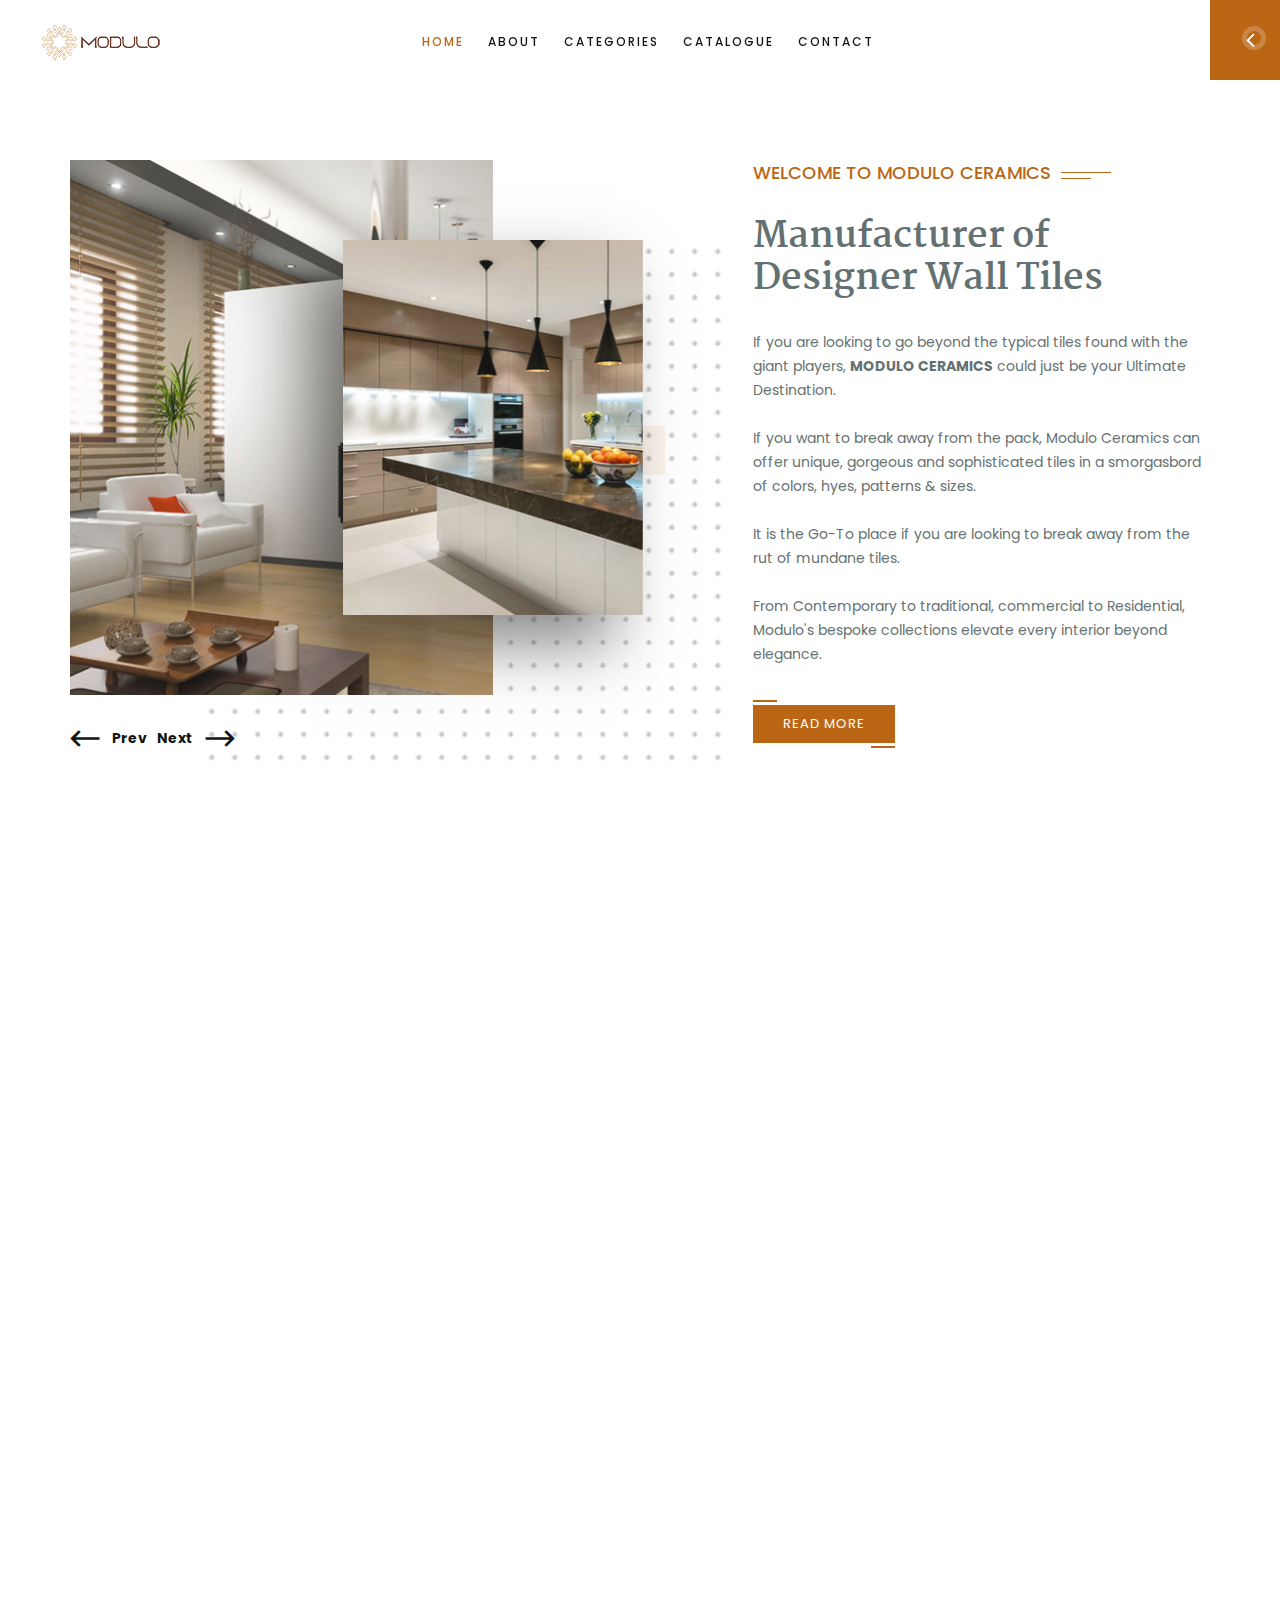
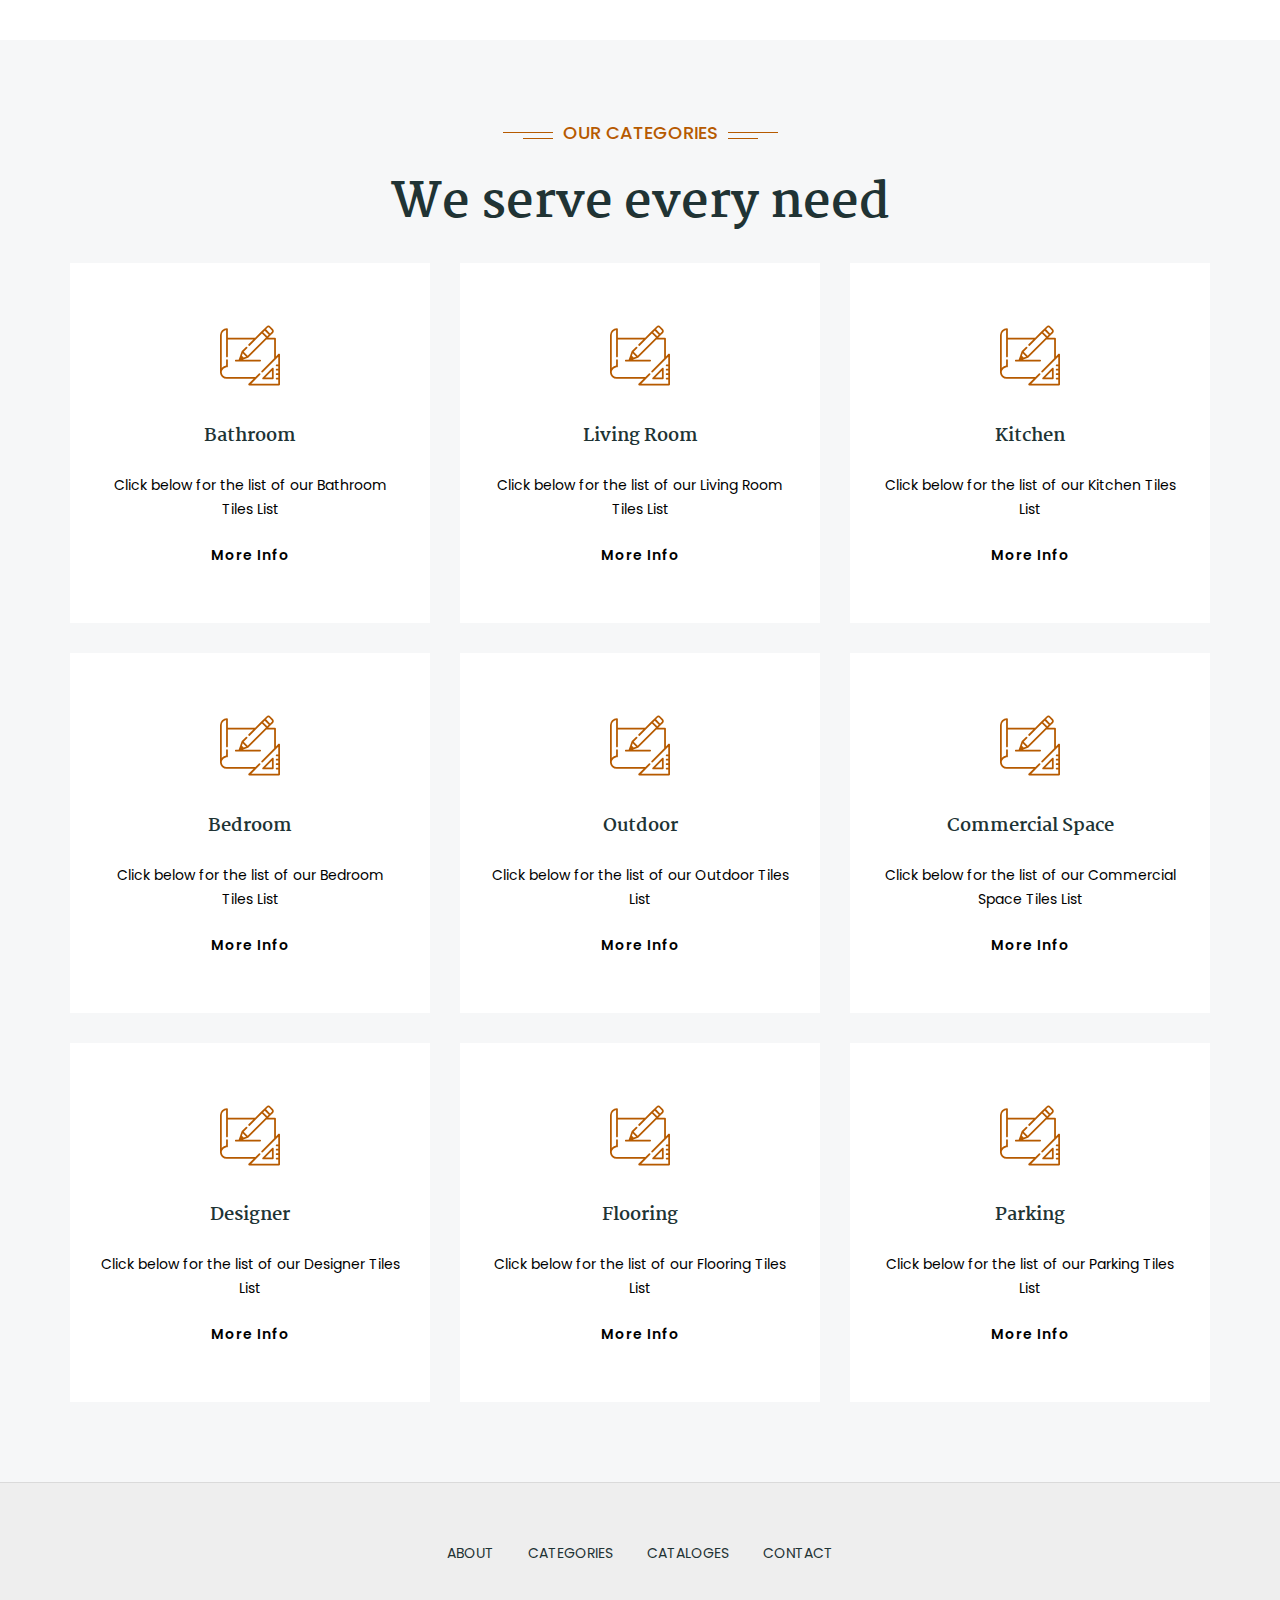
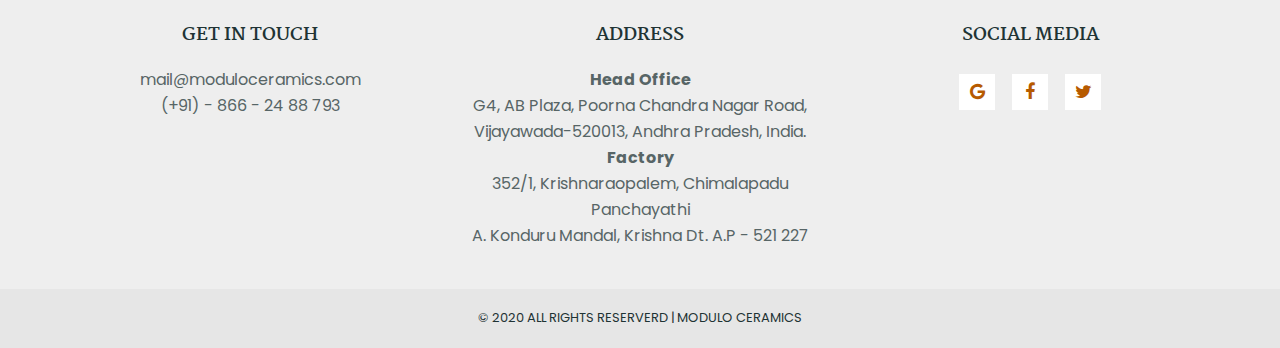
==== index.html @ efadec4e "updated css and footer links" ====
<!DOCTYPE html>
<html lang="en">
<head>

	<!-- META For SEO -->
    <meta charset="utf-8">
    <meta http-equiv="X-UA-Compatible" content="IE=edge">
    <meta name="" content="" />
    <meta name="author" content="Siddhartha Sree G" />
    <meta name="robots" content="" />    
    <meta name="description" content="Modulo Ceramics. Vijayawada" />
    
    <!-- FAVICONS ICON -->
    <link rel="icon" href="images/favicon.ico" type="image/x-icon" />
    <link rel="shortcut icon" type="image/x-icon" href="images/favicon.png" />



    <title>Modulo Ceramics</title>
    
    <!-- MOBILE SPECIFIC -->
    <meta name="viewport" content="width=device-width, initial-scale=1">
    
    <!-- [if lt IE 9]>
        <script src="js/html5shiv.min.js"></script>
        <script src="js/respond.min.js"></script>
	<![endif] -->
    
    <!-- BOOTSTRAP STYLE SHEET -->
    <link rel="stylesheet" type="text/css" href="css/bootstrap.min.css">
    <!-- FONTAWESOME STYLE SHEET -->
    <link rel="stylesheet" type="text/css" href="css/fontawesome/css/font-awesome.min.css" />


    <!-- OWL CAROUSEL STYLE SHEET -->
    <link rel="stylesheet" type="text/css" href="css/owl.carousel.min.css">

    <!-- MAGNIFIC POPUP STYLE SHEET -->
    <link rel="stylesheet" type="text/css" href="css/magnific-popup.min.css">
    <!-- LOADER STYLE SHEET -->
    <link rel="stylesheet" type="text/css" href="css/loader.min.css">    
    <!-- MAIN STYLE SHEET -->
    <link rel="stylesheet" type="text/css" href="css/style.css">
    <!-- FLATICON STYLE SHEET -->
    <link rel="stylesheet" type="text/css" href="css/flaticon.min.css">


    <!-- REVOLUTION SLIDER CSS -->
    <link rel="stylesheet" type="text/css" href="plugins/revolution/revolution/css/settings.css">
    <!-- REVOLUTION NAVIGATION STYLE -->
    <link rel="stylesheet" type="text/css" href="plugins/revolution/revolution/css/navigation.css">
    
    <!-- GOOGLE FONTS -->
    <link href="https://fonts.googleapis.com/css?family=Poppins:300,300i,400,400i,500,500i,600,600i,700,800,800i,900" rel="stylesheet"> 
    <link href="https://fonts.googleapis.com/css?family=Martel:200,300,400,600,700,800,900" rel="stylesheet"> 

</head>

<body>

	<div class="page-wraper"> 
       	
        <!-- HEADER START -->
        <header class="site-header header-style-1  nav-wide">
            <div class="sticky-header main-bar-wraper">
                <div class="main-bar bg-white">
                    <div class="container header-center">
                        <div class="wt-header-left">
                            <div class="logo-header">
                                <div class="logo-header-inner logo-header-one">
                                    <a href="index.html">
                                        <img src="images/logo.png" alt="" />
                                    </a>
                                </div>
                            </div>
                        </div>
                        <div class="wt-header-center"> 
                            <!-- NAV Toggle Button -->
                            <button data-target=".header-nav" data-toggle="collapse" type="button" class="navbar-toggle collapsed">
                                <span class="sr-only">Toggle navigation</span>
                                <span class="icon-bar"></span>
                                <span class="icon-bar"></span>
                                <span class="icon-bar"></span>
                            </button>                        
                            <!-- MAIN Vav -->
                            <div class="header-nav navbar-collapse collapse nav-dark">
                                <ul class=" nav navbar-nav nav-line-animation">
                                    <li class="active">
                                    	<a href="index.html" >Home</a>
                                    </li>
									<li>
                                    	<a href="about.html" >About</a>
                                    </li>
									<li>
                                    	<a href="categories.html" >Categories</a>
                                    </li>
									<li>
                                    	<a href="catalogue.html" >Catalogue</a>
                                    </li>
									<li>
                                    	<a href="contact.html" >Contact</a>
                                    </li>
									
                                                                   
                                </ul>
                            </div>
                        </div>
                        <div class="wt-header-right ">
                            <div class="bg-primary wt-header-right-child">
                                <!-- ETRA Nav -->
                                <div class="extra-nav">
                                    <div class="extra-cell">
                                        <div class="right-arrow-btn">
                                            <button type="button" class="btn-open contact-slide-show text-white notification-animate"><i class="fa fa-angle-left"></i></button>
                                        </div>                                         
                                    </div>
                                 </div>
                             </div>                                 
                       </div>  
                        <!-- Contact Nav -->                            
                        <div class="contact-slide-hide"> 
                            <div class="contact-nav">
                                 <a href="javascript:void(0)" class="contact_close">&times;</a>
                                 <div class="contact-nav-form p-a30">
                                    <form class="cons-contact-form" method="post" action="#">
                                        <div class="m-b30">
                                            <!-- TITLE START -->
                                            <div class="section-head text-left">
                                                <h4 class="m-b5">Get In Touch</h4>
                                            </div>
                                            <!-- TITLE END --> 
                                            <div class="input input-animate">
                                                <label for="name">Name</label>
                                                <input type="text" name="username"  id="name" required>
                                                <span class="spin"></span>
                                            </div>
                                            <div class="input input-animate">
                                                <label for="email">Email</label>
                                                <input type="email" name="email"   id="email" required>
                                                <span class="spin"></span>
                                            </div>                                            
                                            <div class="input input-animate">
                                                <label for="message">Message</label>
                                                <textarea name="message"  id="message" required></textarea>
                                                <span class="spin"></span>
                                            </div>
                                            <div class="text-right">
                                                <button name="submit" type="submit" value="Submit" class="btn-half site-button m-b15">
                                                      <span>Submit</span>
                                                </button>
                                            </div>
                                        </div>
                                    </form>
                                    <div class="contact-info text-black m-b30">
                                        <!-- TITLE START -->
                                        <div class="section-head text-left">
                                            <h4 class="m-b5">Contact Info</h4>
                                        </div>
                                        <!-- TITLE END --> 
                                        <div class="wt-icon-box-wraper left p-b40 icon-shake-outer">
                                            <div class="icon-xs"><i class="flaticon-smartphone  icon-shake"></i></div>
                                            <div class="icon-content">
                                                <h5 class="m-t0 font-weight-500">Phone number</h5>
                                                <p>(+91) - 866 - 24 88 793</p>
                                            </div>
                                        </div>
                                        <div class="wt-icon-box-wraper left p-b40 icon-shake-outer">
                                            <div class="icon-xs"><i class="flaticon-email  icon-shake"></i></div>
                                            <div class="icon-content">
                                                <h5 class="m-t0 font-weight-500">Email address</h5>
                                                <p>mail@modulaoceramics.com</p>
                                            </div>
                                        </div>
                                        <div class="wt-icon-box-wraper left icon-shake-outer">
                                            <div class="icon-xs"><i class="flaticon-placeholder  icon-shake"></i></div>
                                            <div class="icon-content">
                                                <h5 class="m-t0 font-weight-500">Address info</h5>
                                                <p>
												<b>Head Office</b> </br>
												G4, AB Plaza, Poorna Chandra Nagar Road,<br>Vijayawada-520013, Andhra Pradesh, India.</br></br>
												<b>Factory</b></br>
												352/1, Krishnaraopalem, Chimalapadu Panchayathi</br>
												A. Konduru Mandal, Krishna Dt. A.P - 521 227
												</p>
                                            </div>
                                        </div>
                                    </div>                                        
                                 </div>
                            </div> 
                        </div>       
                    </div>
                </div>
            </div>
        </header>
        <!-- HEADER END -->

        <!-- CONTENT START -->
        <div class="page-content"> 
               
            <!-- SLIDER START -->
            <div id="rev_slider_26_1_wrapper" class="rev_slider_wrapper fullscreen-container bg-primary" data-alias="mask-showcase" data-source="gallery" style="padding:0px;">
                <!-- START REVOLUTION SLIDER 5.4.1 fullscreen mode -->
                <div id="rev_slider_26_1" class="rev_slider fullscreenbanner" style="display:none;" data-version="5.4.1">
                    <ul>	
                        <!-- SLIDE  -->
                        <li data-index="rs-73" data-transition="fade" data-slotamount="default" data-hideafterloop="0" data-hideslideonmobile="off"  data-easein="default" data-easeout="default" data-masterspeed="300"  data-thumb="images/homebg/slide1.jpg"  data-rotate="0"  data-saveperformance="off"  data-title="" data-param1="1" data-param2="" data-param3="" data-param4="" data-param5="" data-param6="" data-param7="" data-param8="" data-param9="" data-param10="" data-description="">
                            <img src="images/homebg/slide1.jpg" data-bgposition="center center" data-bgfit="cover" data-bgrepeat="no-repeat" data-bgparallax="10" class="rev-slidebg" data-no-retina alt="">  
                            
                            <!-- LAYER NR. 1 [ for overlay ] -->
                            <div class="tp-caption tp-shape tp-shapewrapper " 
                            id="slide-73-layer-0" 
                            data-x="['center','center','center','center']" data-hoffset="['0','0','0','0']" 
                            data-y="['middle','middle','middle','middle']" data-voffset="['0','0','0','0']" 
                            data-width="full"
                            data-height="full"
                            data-whitespace="nowrap"
                            data-type="shape" 
                            data-basealign="slide" 
                            data-responsive_offset="off" 
                            data-responsive="off"
                            data-frames='[
                            {"from":"opacity:0;","speed":1000,"to":"o:1;","delay":0,"ease":"Power4.easeOut"},
                            {"delay":"wait","speed":1000,"to":"opacity:0;","ease":"Power4.easeOut"}
                            ]'
                            data-textAlign="['left','left','left','left']"
                            data-paddingtop="[0,0,0,0]"
                            data-paddingright="[0,0,0,0]"
                            data-paddingbottom="[0,0,0,0]"
                            data-paddingleft="[0,0,0,0]"
                            
                            style="z-index: 5;background-color:rgba(0, 0, 0, 0.3);border-color:rgba(0, 0, 0, 0);border-width:0px;"> 
                            </div>                
                                                    
                            <!-- LAYERS 1 border block-->
							<div class="tp-caption rev-btn  tp-resizeme slider-block" 
                                id="slide-73-layer-1" 
                                data-x="['left','left','left','center']" data-hoffset="['0','100','60','0']" 
                                data-y="['middle','middle','middle','middle']" data-voffset="['0','0','0','0']" 
                                data-width="none"
                                data-height="none"
                                data-whitespace="nowrap"                     
                                data-type="button" 
                                data-responsive_offset="on" 
            
                                data-frames='[{"from":"y:[-100%];z:0;rX:0deg;rY:0;rZ:0;sX:1;sY:1;skX:0;skY:0;","mask":"x:0px;y:0px;s:inherit;e:inherit;","speed":1500,"to":"o:1;","delay":1000,"ease":"Power3.easeInOut"},
                                {"delay":"wait","speed":500,"to":"y:[-100%];","mask":"x:inherit;y:inherit;s:inherit;e:inherit;","ease":"Power1.easeIn"}]'
                                
                                data-textAlign="['left','left','left','left']"
                                data-paddingtop="[250,250,250,200]"
                                data-paddingright="[250,150,150,150]"
                                data-paddingbottom="[250,250,250,200]"
                                data-paddingleft="[250,150,150,150]"
            
                                style="z-index: 8;"><div class="rs-wave"  data-speed="1" data-angle="0" data-radius="2px"></div></div>                                 
                                           
                            <!-- LAYER 2 button -->
                            <div class="tp-caption rev-btn  tp-resizeme" 
                                id="slide-73-layer-2" 
                                data-x="['left','left','left','center']" data-hoffset="['100','140','140','0']" 
                                data-y="['middle','middle','middle','middle']" data-voffset="['150','150','150','150']" 
                                data-width="none"
                                data-height="none"
                                data-whitespace="nowrap"                     
                                data-type="button" 
                                data-responsive_offset="on" 
            
                                data-frames='[{"from":"opacity:0;","speed":500,"to":"o:1;","delay":500,"split":"chars","splitdelay":0.03,"ease":"Power2.easeInOut"},{"delay":"wait","speed":1000,"to":"opacity:0;","ease":"Power2.easeIn"}]'
                                
                                data-textAlign="['left','left','left','left']"
                                data-paddingtop="[0,0,0,0]"
                                data-paddingright="[0,0,0,0]"
                                data-paddingbottom="[0,0,0,0]"
                                data-paddingleft="[0,0,0,0]"
            
                                style="z-index:9; line-height:30px;"><a href="about.html" class="site-button">More Info</a></div>

                            <!-- LAYER 5 title-->
                            <div class="tp-caption   tp-resizeme slider-tag-line" 
                                id="slide-73-layer-5" 
                                data-x="['left','left','left','center']" data-hoffset="['100','140','140','20']" 
                                data-y="['middle','middle','middle','middle']" data-voffset="['-177','-177','-177','-157']" 
                                data-width="none"
                                data-height="none"
                                data-whitespace="nowrap"
                     
                                data-type="text" 
                                data-responsive_offset="on" 
            
                                data-frames='[{"delay":300,"speed":750,"sfxcolor":"#fff","sfx_effect":"blockfromleft","frame":"0","from":"z:0;","to":"o:1;","ease":"Power3.easeInOut"},
                                {"delay":"wait","speed":500,"sfxcolor":"#ffffff","sfx_effect":"blocktoleft","frame":"999","to":"z:0;","ease":"Power4.easeOut"}]'
                                data-textAlign="['left','left','left','left']"
                                data-paddingtop="[10,10,10,10]"
                                data-paddingright="[20,20,20,20]"
                                data-paddingbottom="[10,10,10,10]"
                                data-paddingleft="[0,0,0,0]"
            
                                style="z-index: 10; white-space: nowrap; font-size: 18px; line-height: 20px; font-weight: 400;font-family: 'Poppins', sans-serif; text-transform:uppercase;"> Modulo Ceramics </div>
            
                            <!-- LAYER 6  tag line-->
                            <div class="tp-caption   tp-resizeme" 
                                id="slide-73-layer-6" 
                                data-x="['left','left','left','center']" data-hoffset="['100','140','140','20']" 
                                data-y="['middle','middle','middle','middle']" data-voffset="['-20','-20','-20','-20']" 
                                data-fontsize="['60','45','60','40']"
                                data-lineheight="['70','60','70','50']"
                                data-width="['700','650','620','380']"
                                data-height="none"
                                data-whitespace="normal"
                     
                                data-type="text" 
                                data-responsive_offset="on" 
            
                                data-frames='[{"delay":200,"speed":750,"sfxcolor":"#fff","sfx_effect":"blockfromleft","frame":"0","from":"z:0;","to":"o:1;","ease":"Power3.easeInOut"},
                                {"delay":"wait","speed":500,"sfxcolor":"#ffffff","sfx_effect":"blocktoleft","frame":"999","to":"z:0;","ease":"Power4.easeOut"}]'
                                data-textAlign="['left','left','left','center']"
                                data-paddingtop="[20,20,20,20]"
                                data-paddingright="[20,20,20,20]"
                                data-paddingbottom="[30,30,30,30]"
                                data-paddingleft="[0,0,0,0]"
            
                                style="z-index: 10; white-space: normal;font-weight: 700; color: #ffffff;font-family: 'Martel', serif;">Giving your<br> home a new elegant style</div>
                        </li>
                        
                        <!-- SLIDE  -->
                        <li data-index="rs-74" data-transition="fade" data-slotamount="default" data-hideafterloop="0" data-hideslideonmobile="off"  data-easein="default" data-easeout="default" data-masterspeed="300"  data-thumb="images/homebg/slide2.jpg"  data-rotate="0"  data-saveperformance="off"  data-title="" data-param1="2" data-param2="" data-param3="" data-param4="" data-param5="" data-param6="" data-param7="" data-param8="" data-param9="" data-param10="" data-description="">
                            <img src="images/homebg/slide2.jpg" data-bgposition="center center" data-bgfit="cover" data-bgrepeat="no-repeat" data-bgparallax="10" class="rev-slidebg" data-no-retina alt="">  
                                                    
                            <!-- LAYERS 1 border block-->
							<div class="tp-caption rev-btn  tp-resizeme slider-block" 
                                id="slide-74-layer-1" 
                                data-x="['left','left','left','center']" data-hoffset="['0','100','60','0']" 
                                data-y="['middle','middle','middle','middle']" data-voffset="['0','0','0','0']" 
                                data-width="none"
                                data-height="none"
                                data-whitespace="nowrap"                     
                                data-type="button" 
                                data-responsive_offset="on" 
            
                                data-frames='[{"from":"y:[-100%];z:0;rX:0deg;rY:0;rZ:0;sX:1;sY:1;skX:0;skY:0;","mask":"x:0px;y:0px;s:inherit;e:inherit;","speed":1500,"to":"o:1;","delay":1000,"ease":"Power3.easeInOut"},
                                {"delay":"wait","speed":500,"to":"y:[-100%];","mask":"x:inherit;y:inherit;s:inherit;e:inherit;","ease":"Power1.easeIn"}]'
                                
                                data-textAlign="['left','left','left','left']"
                                data-paddingtop="[250,250,250,200]"
                                data-paddingright="[250,150,150,150]"
                                data-paddingbottom="[250,250,250,200]"
                                data-paddingleft="[250,150,150,150]"
            
                                style="z-index: 8;"><div class="rs-wave"  data-speed="1" data-angle="0" data-radius="2px"></div></div>   
                                                              
                            <!-- LAYER NR. 1 [ for overlay ] -->
                            <div class="tp-caption tp-shape tp-shapewrapper " 
                            id="slide-74-layer-0" 
                            data-x="['center','center','center','center']" data-hoffset="['0','0','0','0']" 
                            data-y="['middle','middle','middle','middle']" data-voffset="['0','0','0','0']" 
                            data-width="full"
                            data-height="full"
                            data-whitespace="nowrap"
                            data-type="shape" 
                            data-basealign="slide" 
                            data-responsive_offset="off" 
                            data-responsive="off"
                            data-frames='[
                            {"from":"opacity:0;","speed":1000,"to":"o:1;","delay":0,"ease":"Power4.easeOut"},
                            {"delay":"wait","speed":1000,"to":"opacity:0;","ease":"Power4.easeOut"}
                            ]'
                            data-textAlign="['left','left','left','left']"
                            data-paddingtop="[0,0,0,0]"
                            data-paddingright="[0,0,0,0]"
                            data-paddingbottom="[0,0,0,0]"
                            data-paddingleft="[0,0,0,0]"
                            
                            style="z-index: 5;background-color:rgba(0, 0, 0, 0.3);border-color:rgba(0, 0, 0, 0);border-width:0px;"> 
                            </div>  
                                                                         
                            <!-- LAYER 2 button -->
                            <div class="tp-caption rev-btn  tp-resizeme" 
                                id="slide-74-layer-2" 
                                data-x="['left','left','left','center']" data-hoffset="['100','140','140','0']" 
                                data-y="['middle','middle','middle','middle']" data-voffset="['150','150','150','150']" 
                                data-width="none"
                                data-height="none"
                                data-whitespace="nowrap"                     
                                data-type="button" 
                                data-responsive_offset="on" 
            
                                data-frames='[{"from":"opacity:0;","speed":500,"to":"o:1;","delay":500,"split":"chars","splitdelay":0.03,"ease":"Power2.easeInOut"},{"delay":"wait","speed":1000,"to":"opacity:0;","ease":"Power2.easeIn"}]'
                                
                                data-textAlign="['left','left','left','left']"
                                data-paddingtop="[0,0,0,0]"
                                data-paddingright="[0,0,0,0]"
                                data-paddingbottom="[0,0,0,0]"
                                data-paddingleft="[0,0,0,0]"
            
                                style="z-index:9; line-height:30px;"><a href="Javascript:;" class="site-button">Our Categories</a></div>

  
            
                            <!-- LAYER 5 title-->
                            <div class="tp-caption   tp-resizeme slider-tag-line" 
                                id="slide-74-layer-5" 
                                data-x="['left','left','left','center']" data-hoffset="['100','140','140','20']" 
                                data-y="['middle','middle','middle','middle']" data-voffset="['-177','-177','-177','-157']" 
                                data-width="none"
                                data-height="none"
                                data-whitespace="nowrap"
                     
                                data-type="text" 
                                data-responsive_offset="on" 
            
                                data-frames='[{"delay":300,"speed":750,"sfxcolor":"#fff","sfx_effect":"blockfromleft","frame":"0","from":"z:0;","to":"o:1;","ease":"Power3.easeInOut"},
                                {"delay":"wait","speed":500,"sfxcolor":"#ffffff","sfx_effect":"blocktoleft","frame":"999","to":"z:0;","ease":"Power4.easeOut"}]'
                                data-textAlign="['left','left','left','left']"
                                data-paddingtop="[10,10,10,10]"
                                data-paddingright="[20,20,20,20]"
                                data-paddingbottom="[10,10,10,10]"
                                data-paddingleft="[0,0,0,0]"
            
                                style="z-index: 10; white-space: nowrap; font-size: 18px; line-height: 20px; font-weight: 400;font-family: 'Poppins', sans-serif; text-transform:uppercase ; "> Beautiful and Unique </div>
            
                            <!-- LAYER 6  tag line-->
                            <div class="tp-caption   tp-resizeme" 
                                id="slide-74-layer-6" 
                                data-x="['left','left','left','center']" data-hoffset="['100','140','140','20']" 
                                data-y="['middle','middle','middle','middle']" data-voffset="['-20','-20','-20','-20']" 
                                data-fontsize="['60','45','60','40']"
                                data-lineheight="['70','60','70','50']"
                                data-width="['700','650','620','380']"
                                data-height="none"
                                data-whitespace="normal"
                     
                                data-type="text" 
                                data-responsive_offset="on" 
            
                                data-frames='[{"delay":200,"speed":750,"sfxcolor":"#fff","sfx_effect":"blockfromleft","frame":"0","from":"z:0;","to":"o:1;","ease":"Power3.easeInOut"},
                                {"delay":"wait","speed":500,"sfxcolor":"#ffffff","sfx_effect":"blocktoleft","frame":"999","to":"z:0;","ease":"Power4.easeOut"}]'
                                data-textAlign="['left','left','left','center']"
                                data-paddingtop="[20,20,20,20]"
                                data-paddingright="[20,20,20,20]"
                                data-paddingbottom="[30,30,30,30]"
                                data-paddingleft="[0,0,0,0]"
            
                                style="z-index: 10; white-space: normal;font-weight: 700; color: #ffffff;font-family: 'Martel', serif;">Designs that speak<br> Suits every place.</div>
                        </li>
                        
                      
                    </ul>
                    <div class="tp-bannertimer" style="height: 10px; background: rgba(0, 0, 0, 0.15);"></div>
                </div>
            </div>
            <!-- SLIDER END -->

            <!-- WELCOME SECTION START -->
            <div class="section-full p-tb80 bg-white">
                <div class="container">
                    <div class="section-content">
                    	<div class="row">
                        	<div class="col-md-7 col-sm-12">
                            	<div class="welcome-carousel-outer m-b60">
                                	<div class="welcome-bg-block clearfix">
                                        <div class="welcome-carousel-1 ">
                                            <div class="owl-carousel home-carousel-1 owl-btn-bottom-left">
                                                <div class="item">
                                                    <div class="ow-img">
                                                        <img src="images/welcome-slider/1.jpg" alt="">
                                                    </div>
                                                </div>
                                                <div class="item">
                                                    <div class="ow-img">
                                                        <img src="images/welcome-slider/2.jpg" alt="">
                                                    </div>
                                                </div>
                                                <div class="item">
                                                    <div class="owl-img">
                                                        <img src="images/welcome-slider/3.jpg" alt="">
                                                    </div>
                                                </div>

                                           </div>
                                        </div>                                 
                                   </div>
                               </div>
                            </div>
                    		<div class="col-md-5 col-sm-12">
                                <!-- TITLE START -->
                                <div class="section-head">
                                	<div class="wt-separator-outer separator-left">
                                		<div class="wt-separator">
                                            <span class="text-primary text-uppercase sep-line-one ">Welcome to Modulo Ceramics</span>
                                        </div>
                                    </div>
                                    <h3>Manufacturer of Designer Wall Tiles</h3>
                                </div>
                                <!-- TITLE END -->                            
                                <p>If you are looking to go beyond the typical tiles found with the giant players, <b>MODULO CERAMICS</b> could just be your Ultimate Destination.</p>
                                <p>If you want to break away from the pack, Modulo Ceramics can offer unique, gorgeous and sophisticated tiles in a smorgasbord of colors, hyes, patterns & sizes.</p>
                                <p>It is the Go-To place if you are looking to break away from the rut of mundane tiles.</p>
                                <p>From Contemporary to traditional, commercial to Residential, Modulo's bespoke collections elevate every interior beyond elegance.</p>
                                 <a href="about.html" class="site-button m-t15 m-b15">Read More</a>
                            </div>                            
                        </div>
                        
                    </div>
                </div>
            </div>   
            <!-- WELCOME  SECTION END --> 
  
            <div class="section-full p-tb80 bg-white">
                <div class="container">
                    <div class="section-content">
                    	<div class="row">
                        	<div class="col-md-12 col-sm-12"> 
								<iframe width="875" height="341" src="https://www.youtube.com/embed/VuL2Ws0DI_Q" frameborder="0" a" allowfullscreen></iframe>
								
							</div>
						</div>
					</div>
				</div>
			</div>
			
		
            <!-- Product Categories -->
            <div class="section-full p-t80 p-b50 bg-gray">
                <div class="container">
                    <!-- Our Products -->
                    <div class="section-head text-center">
                        <div class="wt-separator-outer separator-center">
                            <div class="wt-separator">
                                <span class="text-primary text-uppercase sep-line-one ">Our Categories</span>
                            </div>
                        </div>
                        <h2>We serve every need</h2>
                    </div>
                    <!--Our Product Title end -->
                    <div class="section-content">
                    	<div class="row">
                            <div class="col-md-4 col-sm-6 col-xs-6 col-xs-100pc m-b30">
                            	<div class="hover-box-effect  v-icon-effect">
                                    <div class="wt-icon-box-wraper center p-lr30  p-b50 p-t50 bg-white">
                                        <div class="icon-lg text-primary m-b25">
                                            <span class="icon-cell text-primary"><i class="v-icon flaticon-sketch"></i></span>
                                        </div>
                                        <div class="icon-content text-black">
                                            <h4 class="wt-tilte m-b25">Bathroom</h4>
											<p>Click below for the list of our Bathroom Tiles List</p>
                                            <a href="#" class="site-button-link" data-hover="More Info">More Info</a>
                                        </div>
                                    </div>
                                    
                                </div>
                            </div>
                            <div class="col-md-4 col-sm-6 col-xs-6 col-xs-100pc m-b30">
                            	<div class="hover-box-effect  v-icon-effect">
                                    <div class="wt-icon-box-wraper center p-lr30  p-b50 p-t50 bg-white">
                                        <div class="icon-lg text-primary m-b25">
                                            <span class="icon-cell text-primary"><i class="v-icon flaticon-sketch"></i></span>
                                        </div>
                                        <div class="icon-content text-black">
                                            <h4 class="wt-tilte m-b25">Living Room</h4>
											<p>Click below for the list of our Living Room Tiles List</p>

                                            <a href="#" class="site-button-link" data-hover="More Info">More Info</a>
                                        </div>
                                    </div>
                                    
                                </div>
                            </div>
                            <div class="col-md-4 col-sm-6 col-xs-6 col-xs-100pc m-b30">
                            	<div class="hover-box-effect  v-icon-effect">
                                    <div class="wt-icon-box-wraper center p-lr30  p-b50 p-t50 bg-white">
                                        <div class="icon-lg text-primary m-b25">
                                            <span class="icon-cell text-primary"><i class="v-icon flaticon-sketch"></i></span>
                                        </div>
                                        <div class="icon-content text-black">
                                            <h4 class="wt-tilte m-b25">Kitchen</h4>
											<p>Click below for the list of our Kitchen Tiles List</p>

                                            <a href="#" class="site-button-link" data-hover="More Info">More Info</a>
                                        </div>
                                    </div>
                                    
                                </div>
                            </div>
                            <div class="col-md-4 col-sm-6 col-xs-6 col-xs-100pc m-b30">
                            	<div class="hover-box-effect  v-icon-effect">
                                    <div class="wt-icon-box-wraper center p-lr30  p-b50 p-t50 bg-white">
                                        <div class="icon-lg text-primary m-b25">
                                            <span class="icon-cell text-primary"><i class="v-icon flaticon-sketch"></i></span>
                                        </div>
                                        <div class="icon-content text-black">
                                            <h4 class="wt-tilte m-b25">Bedroom</h4>
											<p>Click below for the list of our Bedroom Tiles List</p>
                                            <a href="#" class="site-button-link" data-hover="More Info">More Info</a>
                                        </div>
                                    </div>
                                    
                                </div>
                            </div>
                            <div class="col-md-4 col-sm-6 col-xs-6 col-xs-100pc m-b30">
                            	<div class="hover-box-effect  v-icon-effect">
                                    <div class="wt-icon-box-wraper center p-lr30  p-b50 p-t50 bg-white">
                                        <div class="icon-lg text-primary m-b25">
                                            <span class="icon-cell text-primary"><i class="v-icon flaticon-sketch"></i></span>
                                        </div>
                                        <div class="icon-content text-black">
                                            <h4 class="wt-tilte m-b25">Outdoor</h4>
											<p>Click below for the list of our Outdoor Tiles List</p>

                                            <a href="#" class="site-button-link" data-hover="More Info">More Info</a>
                                        </div>
                                    </div>
                                    
                                </div>
                            </div>
                            <div class="col-md-4 col-sm-6 col-xs-6 col-xs-100pc m-b30">
                            	<div class="hover-box-effect  v-icon-effect">
                                    <div class="wt-icon-box-wraper center p-lr30  p-b50 p-t50 bg-white">
                                        <div class="icon-lg text-primary m-b25">
                                            <span class="icon-cell text-primary"><i class="v-icon flaticon-sketch"></i></span>
                                        </div>
                                        <div class="icon-content text-black">
                                            <h4 class="wt-tilte m-b25">Commercial Space</h4>
											<p>Click below for the list of our Commercial Space Tiles List</p>

                                            <a href="#" class="site-button-link" data-hover="More Info">More Info</a>
                                        </div>
                                    </div>
                                    
                                </div>
                            </div>
                            <div class="col-md-4 col-sm-6 col-xs-6 col-xs-100pc m-b30">
                            	<div class="hover-box-effect  v-icon-effect">
                                    <div class="wt-icon-box-wraper center p-lr30  p-b50 p-t50 bg-white">
                                        <div class="icon-lg text-primary m-b25">
                                            <span class="icon-cell text-primary"><i class="v-icon flaticon-sketch"></i></span>
                                        </div>
                                        <div class="icon-content text-black">
                                            <h4 class="wt-tilte m-b25">Designer</h4>
											<p>Click below for the list of our Designer Tiles List</p>

                                            <a href="#" class="site-button-link" data-hover="More Info">More Info</a>
                                        </div>
                                    </div>
                                    
                                </div>
                            </div>
                            <div class="col-md-4 col-sm-6 col-xs-6 col-xs-100pc m-b30">
                            	<div class="hover-box-effect  v-icon-effect">
                                    <div class="wt-icon-box-wraper center p-lr30  p-b50 p-t50 bg-white">
                                        <div class="icon-lg text-primary m-b25">
                                            <span class="icon-cell text-primary"><i class="v-icon flaticon-sketch"></i></span>
                                        </div>
                                        <div class="icon-content text-black">
                                            <h4 class="wt-tilte m-b25">Flooring</h4>
											<p>Click below for the list of our Flooring Tiles List</p>

                                            <a href="#" class="site-button-link" data-hover="More Info">More Info</a>
                                        </div>
                                    </div>
                                    
                                </div>
                            </div>
                            <div class="col-md-4 col-sm-6 col-xs-6 col-xs-100pc m-b30">
                            	<div class="hover-box-effect  v-icon-effect">
                                    <div class="wt-icon-box-wraper center p-lr30  p-b50 p-t50 bg-white">
                                        <div class="icon-lg text-primary m-b25">
                                            <span class="icon-cell text-primary"><i class="v-icon flaticon-sketch"></i></span>
                                        </div>
                                        <div class="icon-content text-black">
                                            <h4 class="wt-tilte m-b25">Parking</h4>
											<p>Click below for the list of our Parking Tiles List</p>

                                            <a href="#" class="site-button-link" data-hover="More Info">More Info</a>
                                        </div>
                                    </div>
                                    
                                </div>
                            </div>							
						</div>                                
                    </div>
                </div>  
            </div>   
            <!-- Product Categories END --> 

        </div>
        <!-- CONTENT END -->
     <!-- FOOTER START -->
        <footer class="site-footer footer-large  footer-light	footer-wide">
            
            <!-- Footer Menu -->  
            <div class="footer-top overlay-wraper">
                <div class="overlay-main"></div>
                <div class="container">
                    <div class="text-center">
                    	<div class="footer-link">
                            <ul>
                                <li><a href="About.html" data-hover="About">About</a></li>
                                <li><a href="Categories.html" data-hover="Categories">Categories</a></li>
								<li><a href="Catalogues.html" data-hover="Cataloges">Cataloges</a></li>
								<li><a href="contact.html" data-hover="Contact">Contact</a></li>
							

								
                               
                            </ul>
                        </div>
                    </div>
                    <div class="row">
                        <!-- Get In Touch -->
                        <div class="col-lg-4 col-md-4 col-sm-4">  
                            <div class="widget text-center getin-touch">
                                <h4 class="widget-title">Get In Touch</h4>
                                <div class="widget-section">
                                	<ul>
                                        <li>mail@moduloceramics.com</li>
                                        <li>(+91) - 866 - 24 88 793</li>
                                    </ul>
                                </div>
                            </div>
                     
                        </div> 

                        <!-- Address -->
                        <div class="col-lg-4 col-md-4 col-sm-4">
                            <div class="widget text-center widget_address m-b20">
                                <h4 class="widget-title">Address</h4>
                                <div class="widget-section">
                                    <ul>
										<li><b>Head Office</b></li>
                                        <li>G4, AB Plaza, Poorna Chandra Nagar Road, </br>Vijayawada-520013,
										Andhra Pradesh, India.</li>
										<li><b>Factory</b></li>
                                        <li>352/1, Krishnaraopalem, Chimalapadu Panchayathi </br>A. Konduru Mandal, Krishna Dt. A.P - 521 227</li>

                                    </ul>
                                </div>
                                
                            </div>
                        </div>
                                                
                        <!-- Social Media Links -->
                        <div class="col-lg-4 col-md-4 col-sm-4">
							<div class="widget text-center widget_address m-b20">
								<h4 class="widget-title">Social Media</h4>
								<div class="footer-social-icon">
										<ul class="social-icons f-social-link">
											<li><a href="#" target="_blank" class="fa fa-google"></a></li>
											<li><a href="#" target="_blank" class="fa fa-facebook"></a></li>
											<li><a href="#" target="_blank" class="fa fa-twitter"></a></li>
										</ul>
								</div>
							</div>
                        </div>      

                    </div>
                    
                </div>
            </div>
            <!-- FOOTER COPYRIGHT -->
            <div class="footer-bottom overlay-wraper">
                <div class="overlay-main"></div>
                <div class="container">
                    <div class="row">
                        <div class="wt-footer-bot-center">
                            <span class="copyrights-text">© 2020 All Rights Reserverd | Modulo Ceramics</span>
                        </div>
                    </div>
                </div>
            </div>
        </footer>
        <!-- FOOTER END -->

        <!-- Scroll to Top button -->
		<button class="scroltop"><span class="fa fa-angle-up  relative" id="btn-vibrate"></span></button>
        
     
    </div>
 
<!-- LOADING AREA START ===== -->
<div class="loading-area">
    <div class="loading-box"></div>
    <div class="loading-pic">
        <div class="cssload-box-loading"></div>
    </div>
</div>
<!-- LOADING AREA  END ====== -->

<!-- JAVASCRIPT  FILES ========================================= --> 

<script  src="js/jquery-1.12.4.min.js"></script><!-- JQUERY.MIN JS -->
<script  src="js/bootstrap.min.js"></script><!-- BOOTSTRAP.MIN JS -->

<script  src="js/magnific-popup.min.js"></script><!-- MAGNIFIC-POPUP JS -->

<script  src="js/waypoints.min.js"></script><!-- WAYPOINTS JS -->
<script  src="js/counterup.min.js"></script><!-- COUNTERUP JS -->
<script  src="js/waypoints-sticky.min.js"></script><!-- COUNTERUP JS -->

<script  src="js/isotope.pkgd.min.js"></script><!-- MASONRY  -->

<script  src="js/owl.carousel.min.js"></script><!-- OWL  SLIDER  -->
<script src="js/jquery.owl-filter.js"></script>

<script  src="js/stellar.min.js"></script><!-- PARALLAX BG IMAGE   --> 




<script  src="js/custom.js"></script><!-- CUSTOM FUCTIONS  -->
<script  src="js/shortcode.js"></script><!-- SHORTCODE FUCTIONS  -->
<script  src="js/switcher.js"></script><!-- SHORTCODE FUCTIONS  -->



</body>

</html>
---- css/loader.min.css ----
.cssload-box-loading {
	width: 49px;
	height: 49px;
	margin: auto;
	position: absolute;
	left: 0;
	right: 0;
	top: 0;
	bottom: 0;
}
.cssload-box-loading:before {
	content: '';
	width: 49px;
	height: 5px;
	background: rgb(0,0,0);
	opacity: 0.1;
	position: absolute;
	top: 58px;
	left: 0;
	border-radius: 50%;
	animation: shadow 0.58s linear infinite;
		-o-animation: shadow 0.58s linear infinite;
		-ms-animation: shadow 0.58s linear infinite;
		-webkit-animation: shadow 0.58s linear infinite;
		-moz-animation: shadow 0.58s linear infinite;
}
.cssload-box-loading:after {
	content: '';
	width: 49px;
	height: 49px;
	background: rgba(182,90,0,0.95);
	position: absolute;
	top: 0;
	left: 0;
	border-radius: 3px;
	animation: cssload-animate 0.58s linear infinite;
		-o-animation: cssload-animate 0.58s linear infinite;
		-ms-animation: cssload-animate 0.58s linear infinite;
		-webkit-animation: cssload-animate 0.58s linear infinite;
		-moz-animation: cssload-animate 0.58s linear infinite;
}



@keyframes cssload-animate {
	17% {
		border-bottom-right-radius: 3px;
	}
	25% {
		transform: translateY(9px) rotate(22.5deg);
	}
	50% {
		transform: translateY(18px) scale(1, 0.9) rotate(45deg);
		border-bottom-right-radius: 39px;
	}
	75% {
		transform: translateY(9px) rotate(67.5deg);
	}
	100% {
		transform: translateY(0) rotate(90deg);
	}
}

@-o-keyframes cssload-animate {
	17% {
		border-bottom-right-radius: 3px;
	}
	25% {
		-o-transform: translateY(9px) rotate(22.5deg);
	}
	50% {
		-o-transform: translateY(18px) scale(1, 0.9) rotate(45deg);
		border-bottom-right-radius: 39px;
	}
	75% {
		-o-transform: translateY(9px) rotate(67.5deg);
	}
	100% {
		-o-transform: translateY(0) rotate(90deg);
	}
}

@-ms-keyframes cssload-animate {
	17% {
		border-bottom-right-radius: 3px;
	}
	25% {
		-ms-transform: translateY(9px) rotate(22.5deg);
	}
	50% {
		-ms-transform: translateY(18px) scale(1, 0.9) rotate(45deg);
		border-bottom-right-radius: 39px;
	}
	75% {
		-ms-transform: translateY(9px) rotate(67.5deg);
	}
	100% {
		-ms-transform: translateY(0) rotate(90deg);
	}
}

@-webkit-keyframes cssload-animate {
	17% {
		border-bottom-right-radius: 3px;
	}
	25% {
		-webkit-transform: translateY(9px) rotate(22.5deg);
	}
	50% {
		-webkit-transform: translateY(18px) scale(1, 0.9) rotate(45deg);
		border-bottom-right-radius: 39px;
	}
	75% {
		-webkit-transform: translateY(9px) rotate(67.5deg);
	}
	100% {
		-webkit-transform: translateY(0) rotate(90deg);
	}
}

@-moz-keyframes cssload-animate {
	17% {
		border-bottom-right-radius: 3px;
	}
	25% {
		-moz-transform: translateY(9px) rotate(22.5deg);
	}
	50% {
		-moz-transform: translateY(18px) scale(1, 0.9) rotate(45deg);
		border-bottom-right-radius: 39px;
	}
	75% {
		-moz-transform: translateY(9px) rotate(67.5deg);
	}
	100% {
		-moz-transform: translateY(0) rotate(90deg);
	}
}

@keyframes shadow {
	0%,
	100% {
		transform: scale(1, 1);
	}
	50% {
		transform: scale(1.2, 1);
	}
}

@-o-keyframes shadow {
	0%,
	100% {
		-o-transform: scale(1, 1);
	}
	50% {
		-o-transform: scale(1.2, 1);
	}
}

@-ms-keyframes shadow {
	0%,
	100% {
		-ms-transform: scale(1, 1);
	}
	50% {
		-ms-transform: scale(1.2, 1);
	}
}

@-webkit-keyframes shadow {
	0%,
	100% {
		-webkit-transform: scale(1, 1);
	}
	50% {
		-webkit-transform: scale(1.2, 1);
	}
}

@-moz-keyframes shadow {
	0%,
	100% {
		-moz-transform: scale(1, 1);
	}
	50% {
		-moz-transform: scale(1.2, 1);
	}
}
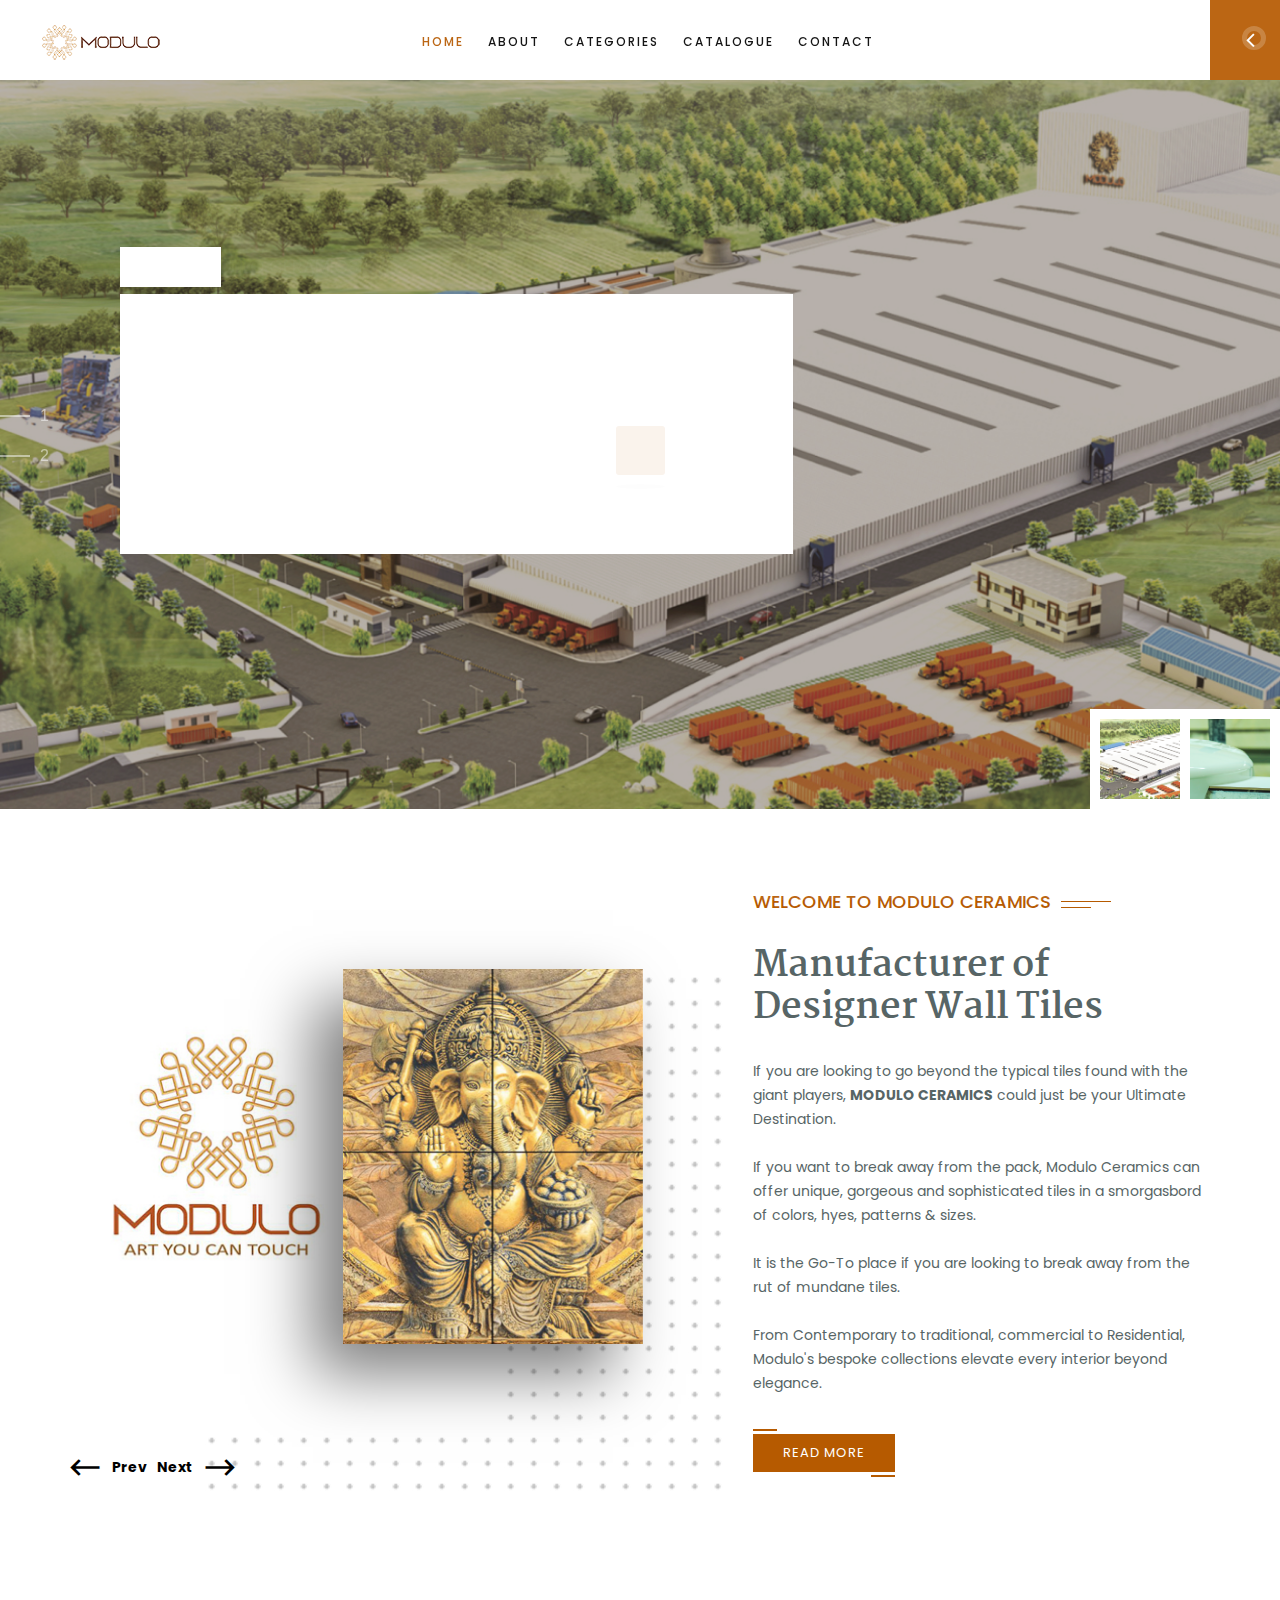
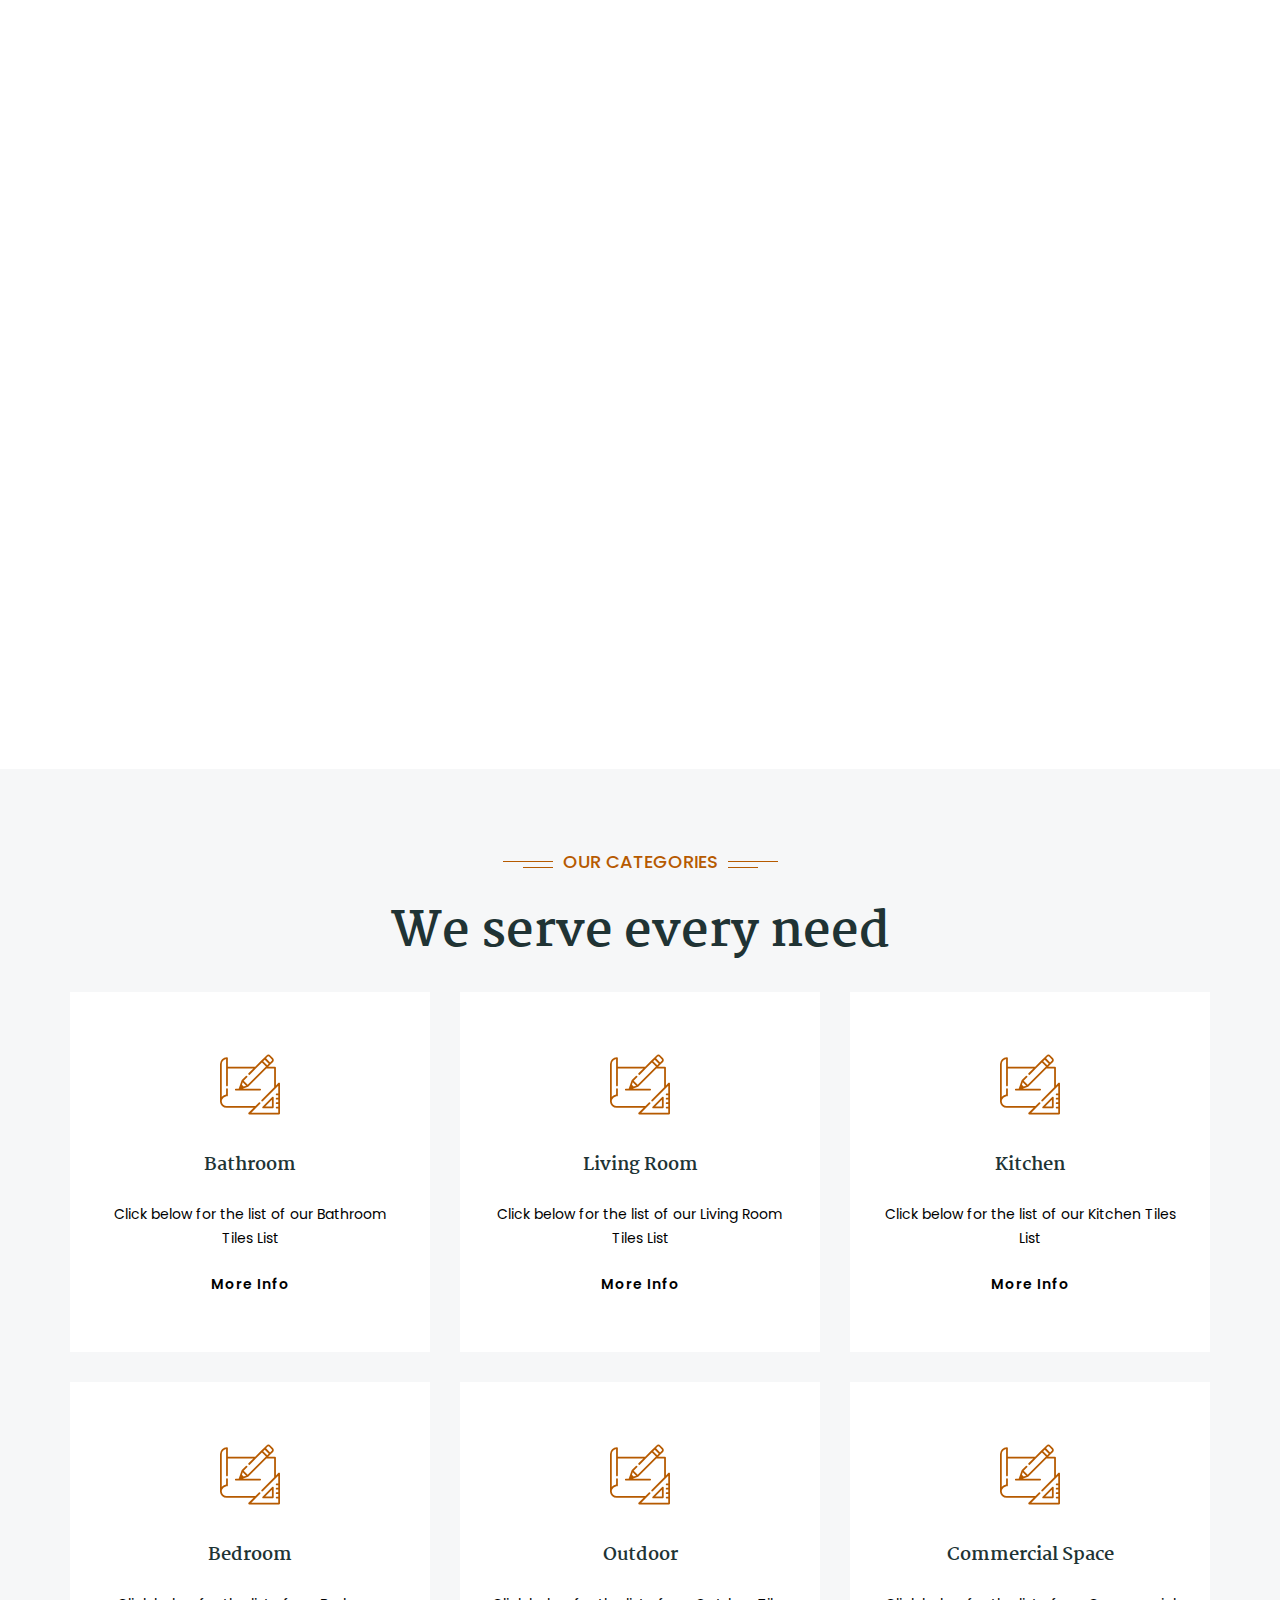
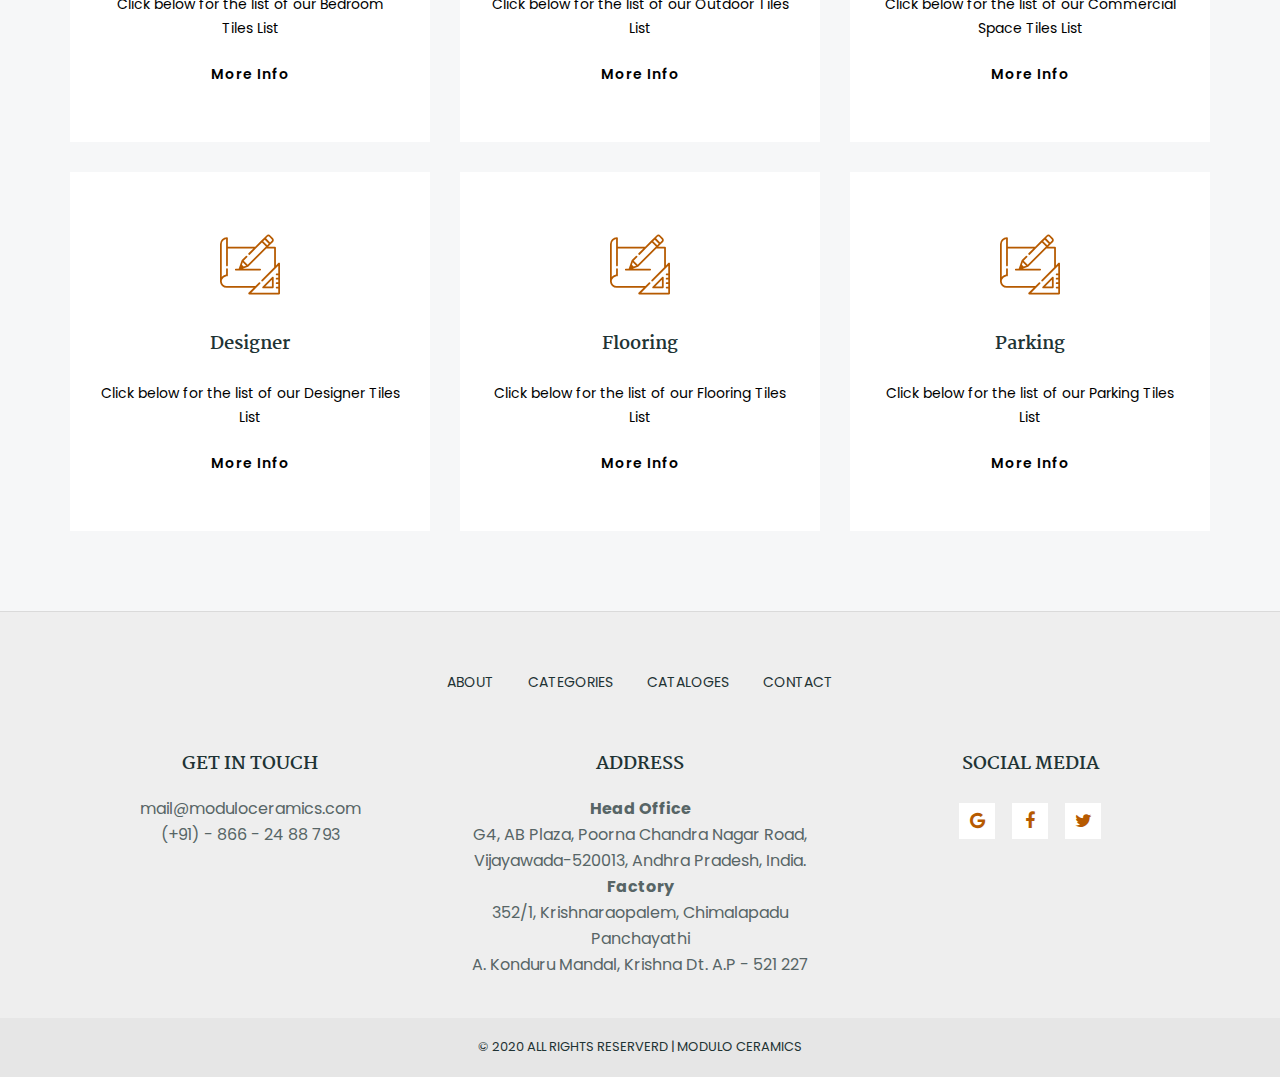
==== commit b3cd064f: "updated slider" ====
--- a/index.html
+++ b/index.html
@@ -808,10 +808,19 @@
 <script  src="js/custom.js"></script><!-- CUSTOM FUCTIONS  -->
 <script  src="js/shortcode.js"></script><!-- SHORTCODE FUCTIONS  -->
 <script  src="js/switcher.js"></script><!-- SHORTCODE FUCTIONS  -->
-
+<!-- REVOLUTION JS FILES -->
+
+<script  src="plugins/revolution/revolution/js/jquery.themepunch.tools.min.js"></script>
+<script  src="plugins/revolution/revolution/js/jquery.themepunch.revolution.min.js"></script>
+
+<!-- SLIDER REVOLUTION 5.0 EXTENSIONS  (Load Extensions only on Local File Systems !  The following part can be removed on Server for On Demand Loading) -->	
+<script  src="plugins/revolution/revolution/js/extensions/revolution-plugin.js"></script>
+
+<!-- REVOLUTION SLIDER SCRIPT FILES -->
+<script  src="js/rev-script-1.js"></script>
 
 
 </body>
 
 </html>
-	+	
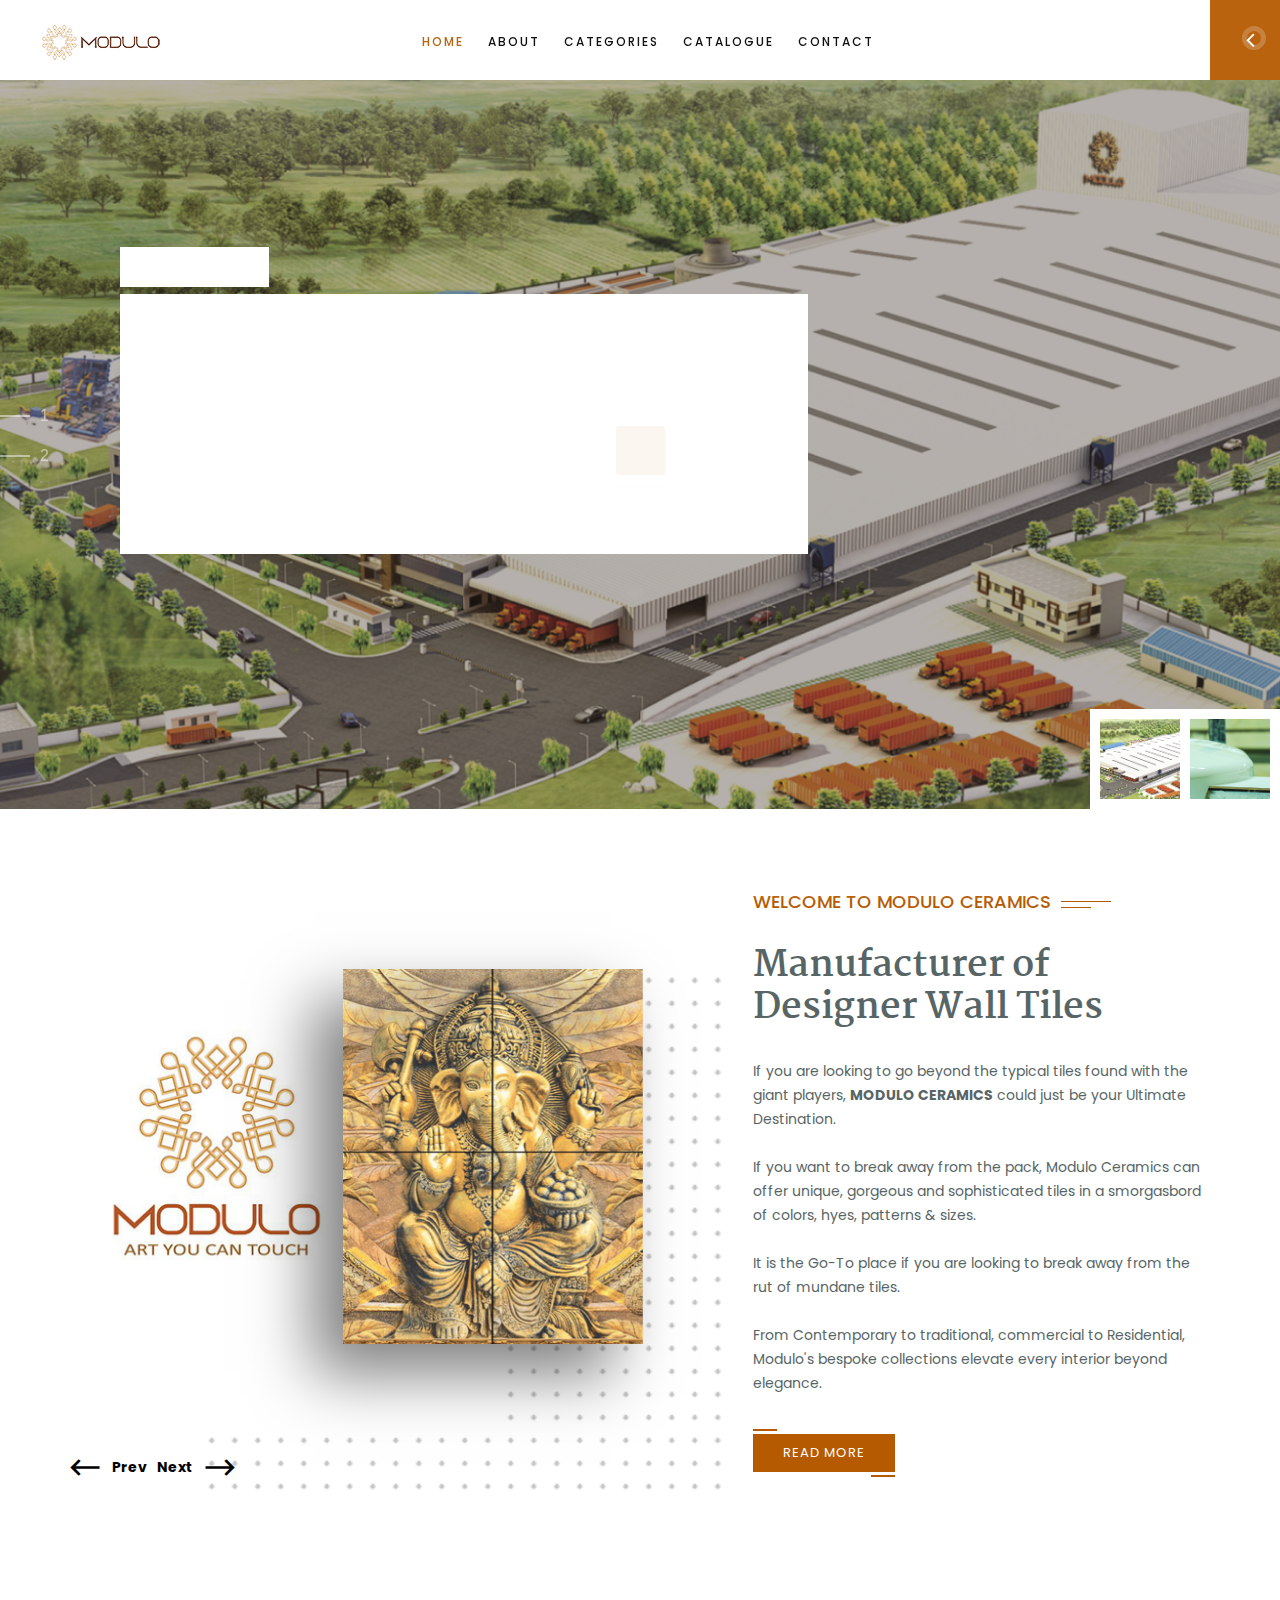
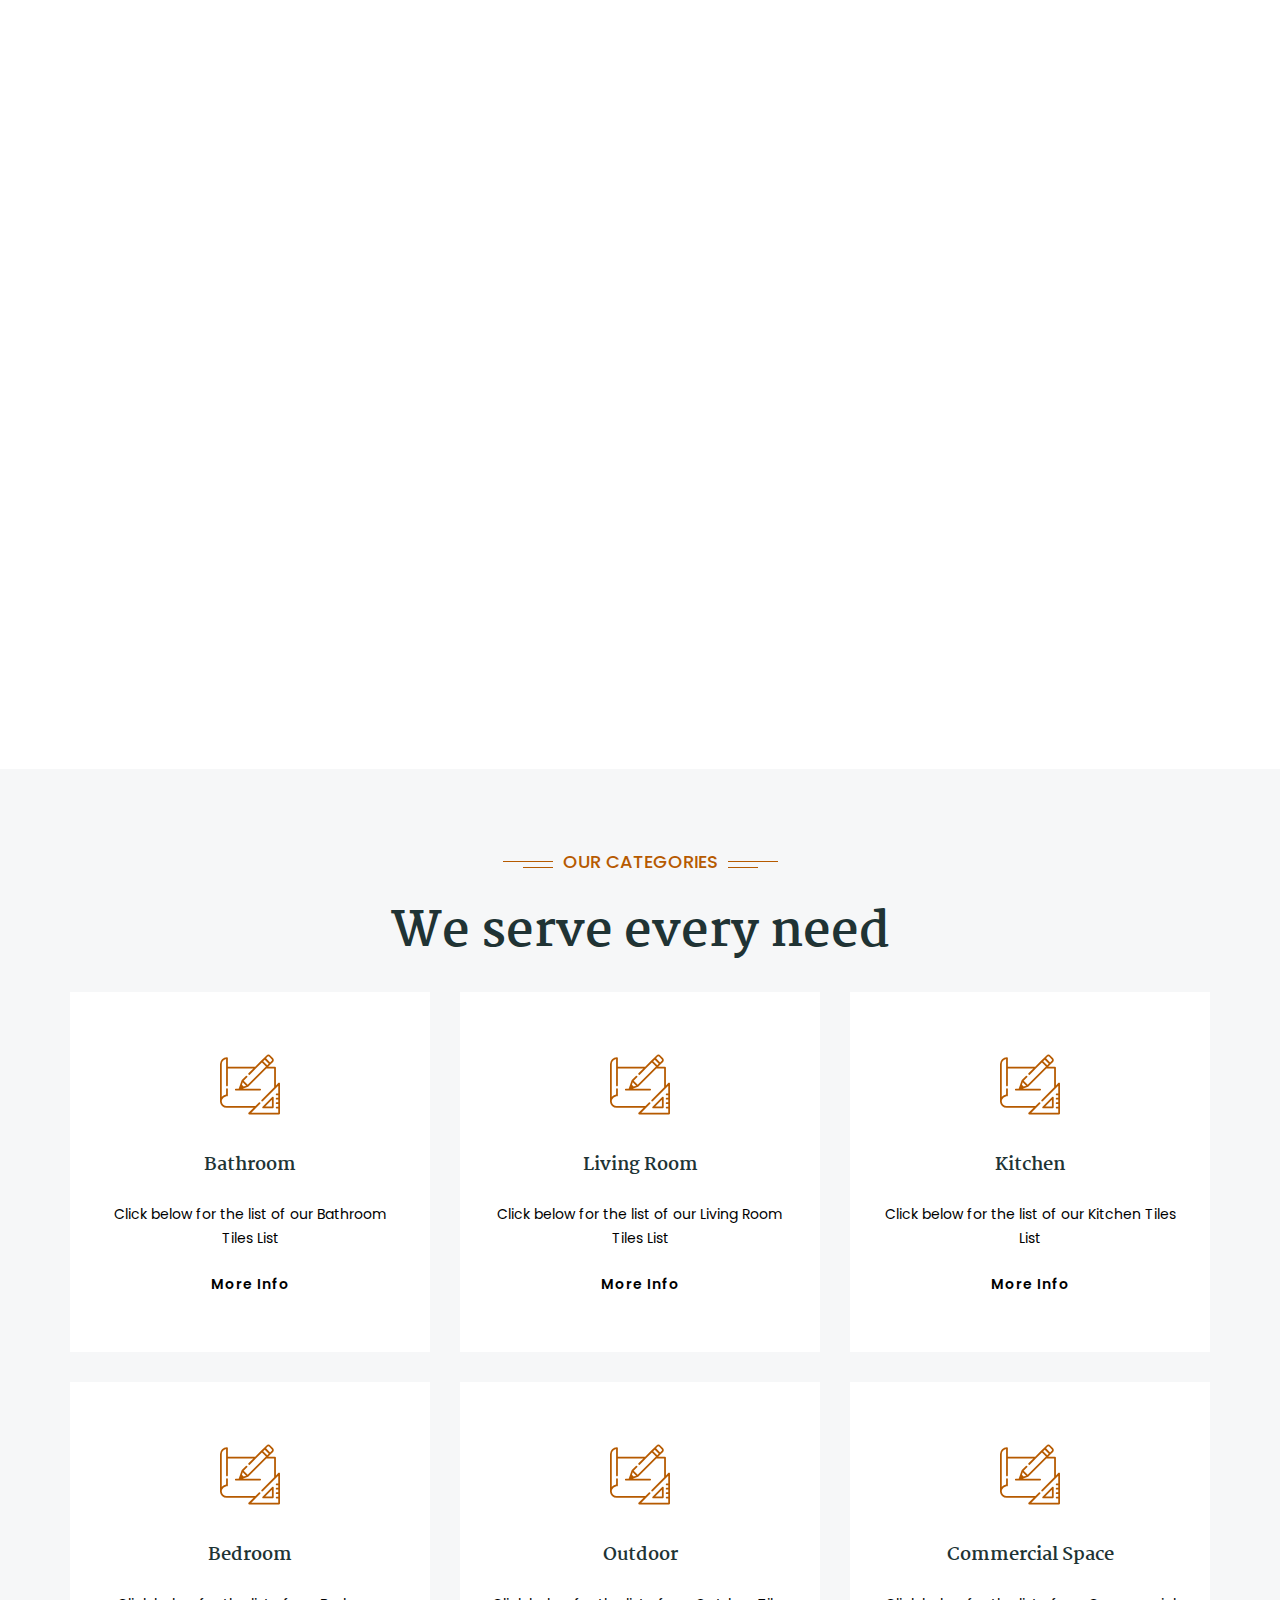
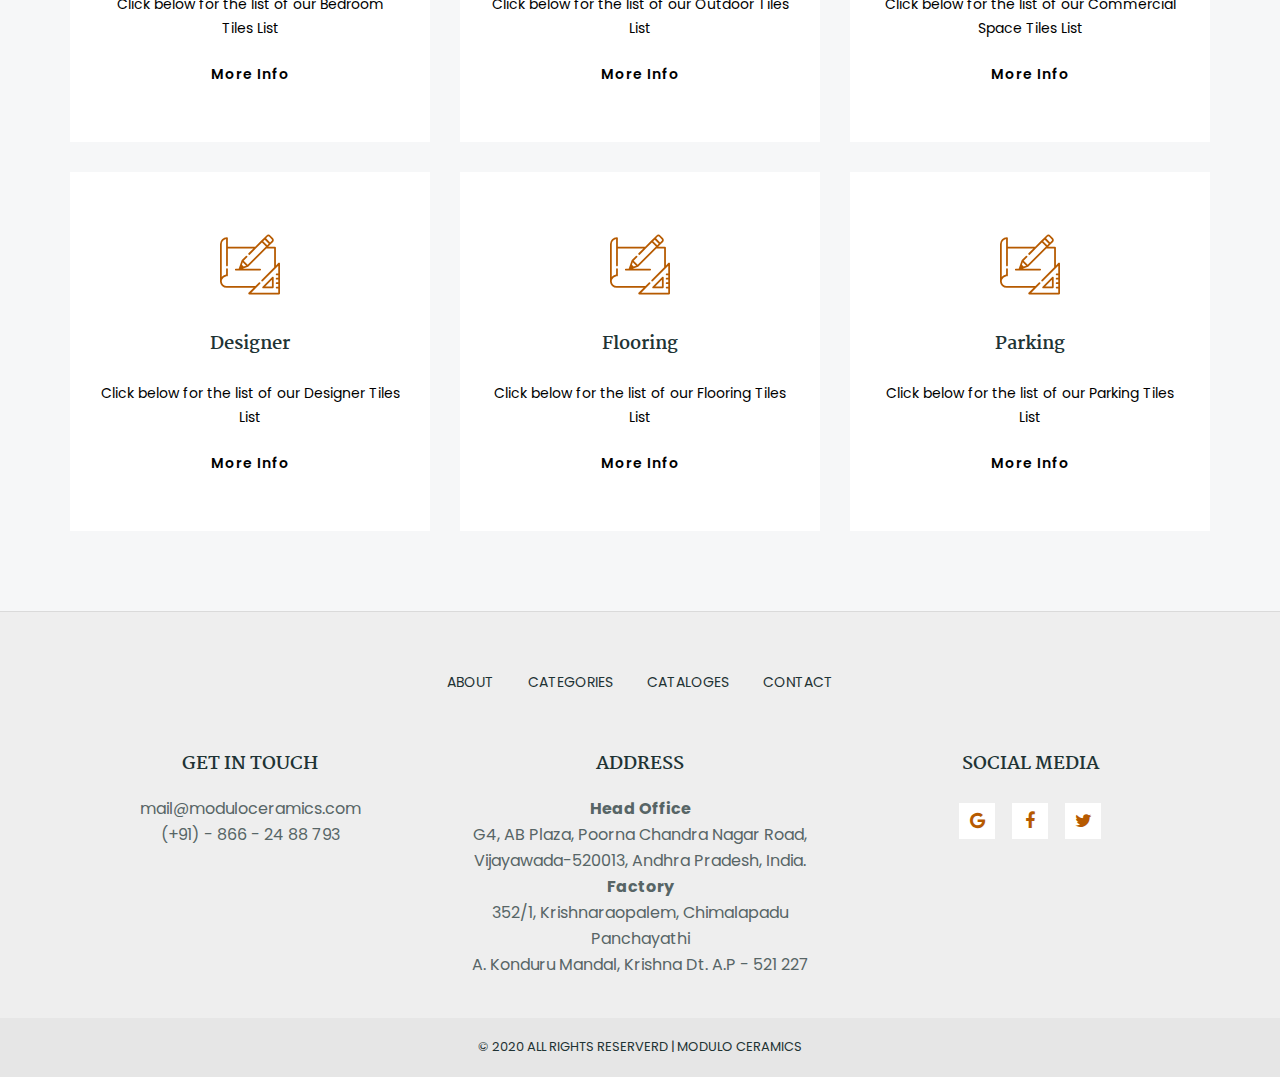
==== commit 9b76c8dd: "updated footer links" ====
--- a/index.html
+++ b/index.html
@@ -693,10 +693,10 @@
                     <div class="text-center">
                     	<div class="footer-link">
                             <ul>
-                                <li><a href="About.html" data-hover="About">About</a></li>
-                                <li><a href="Categories.html" data-hover="Categories">Categories</a></li>
-								<li><a href="Catalogues.html" data-hover="Cataloges">Cataloges</a></li>
-								<li><a href="contact.html" data-hover="Contact">Contact</a></li>
+                                <li><a href="about.html" data-hover="About">About</a></li>
+                                <li><a href="categories.html" data-hover="Categories">Categories</a></li>
+				<li><a href="catalogue.html" data-hover="Cataloges">Cataloges</a></li>
+				<li><a href="contact.html" data-hover="Contact">Contact</a></li>
 							
 
 								
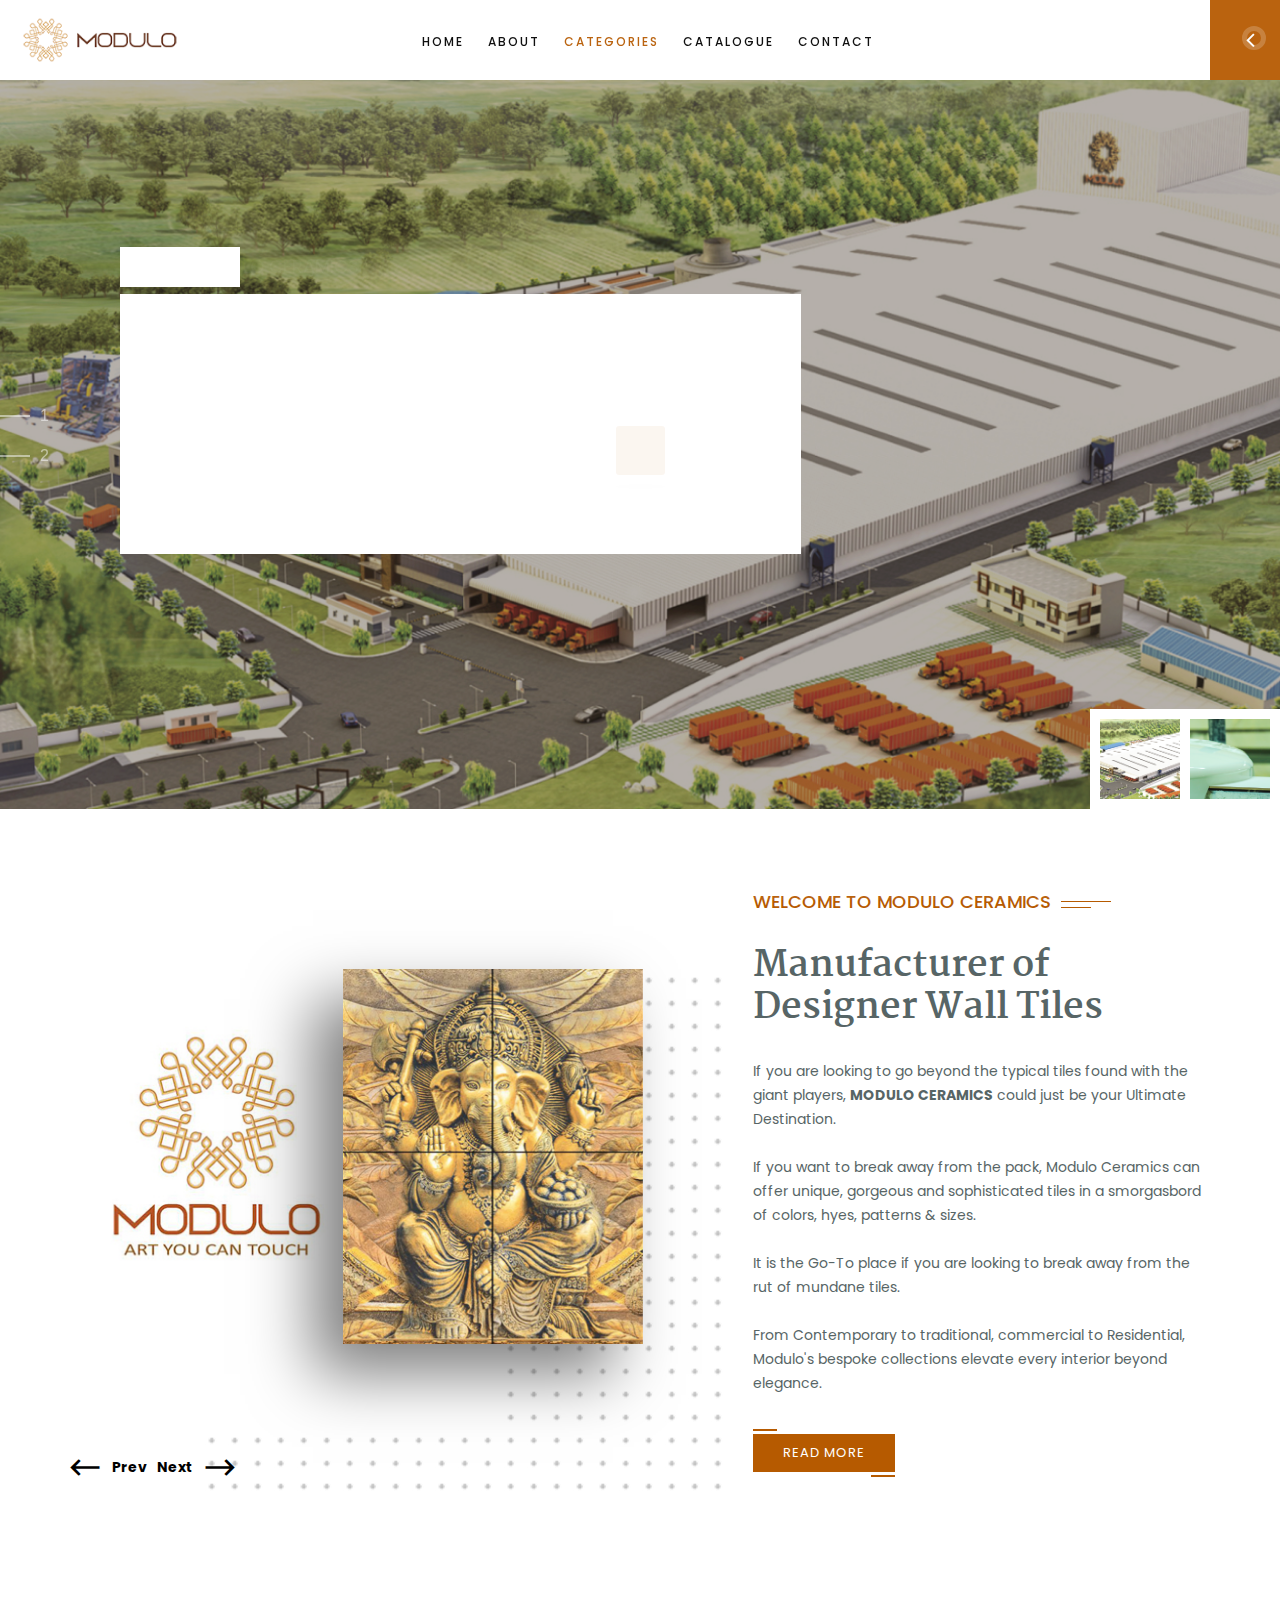
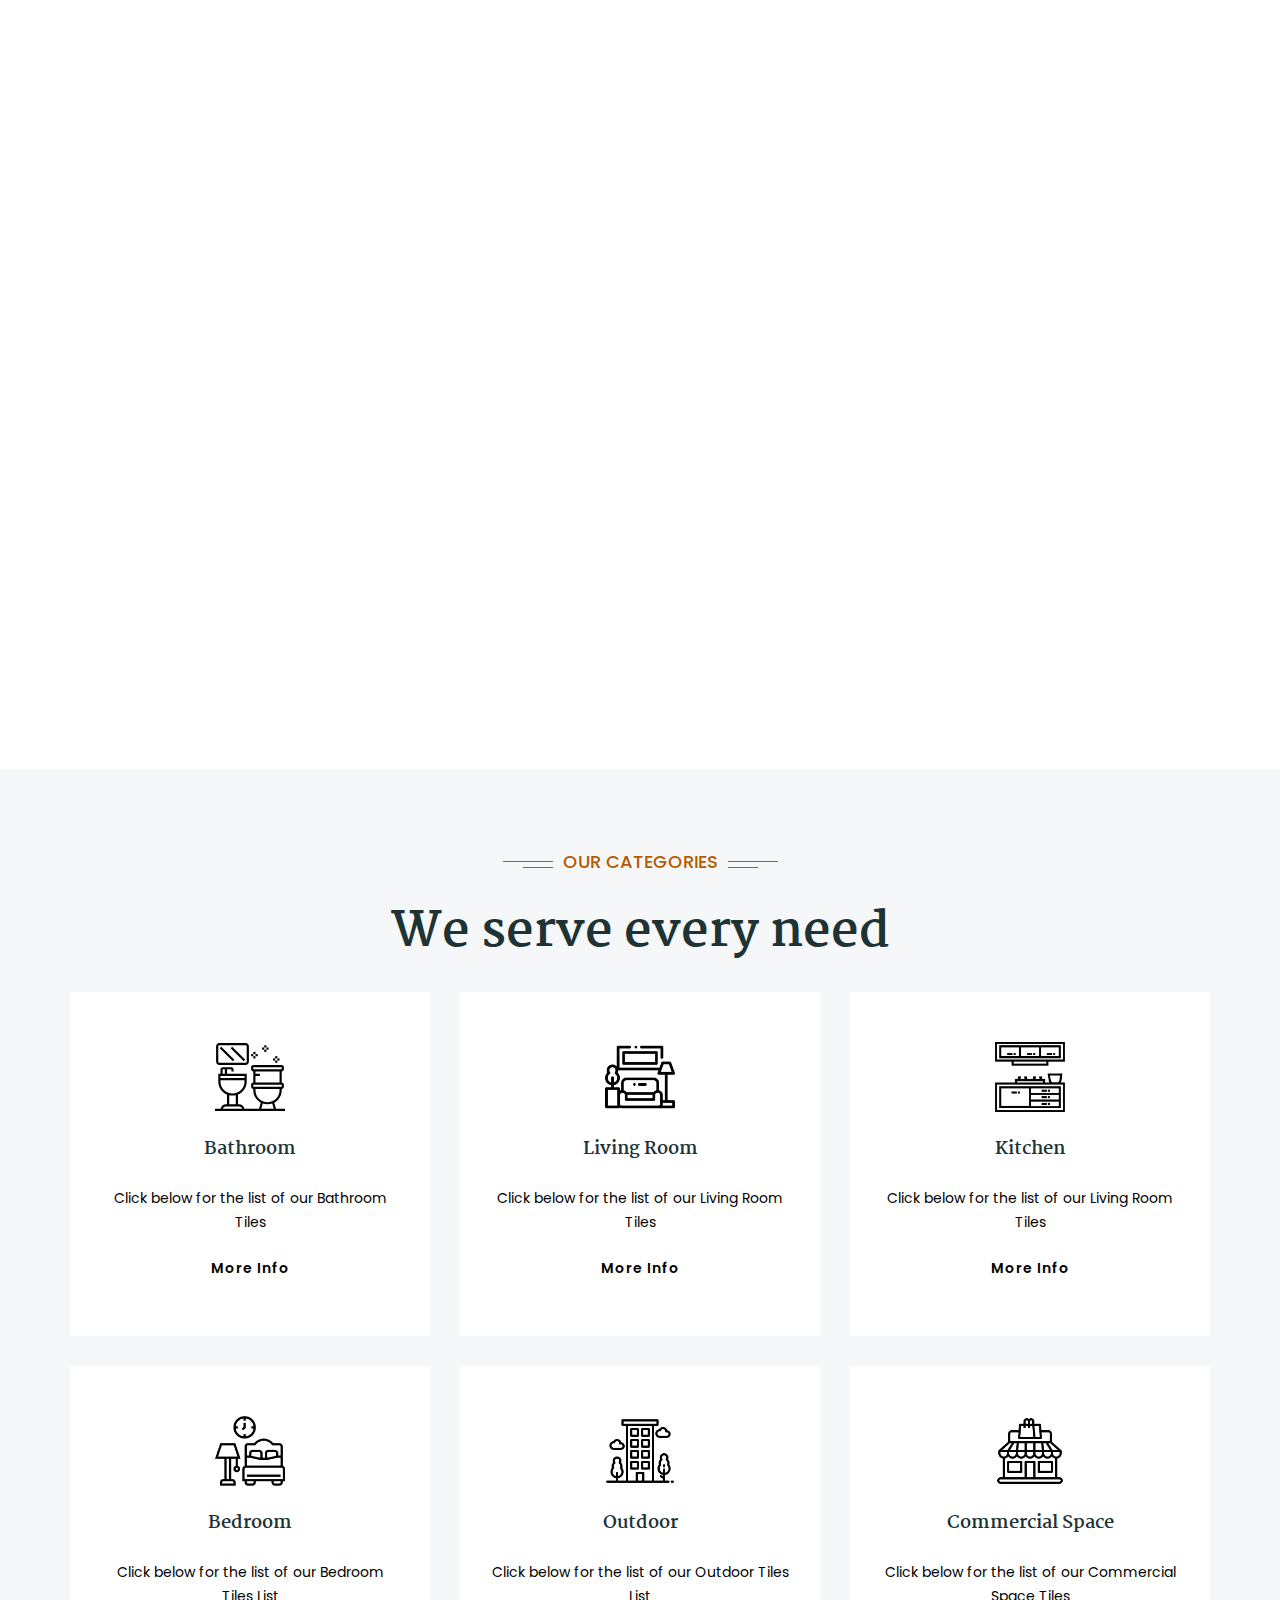
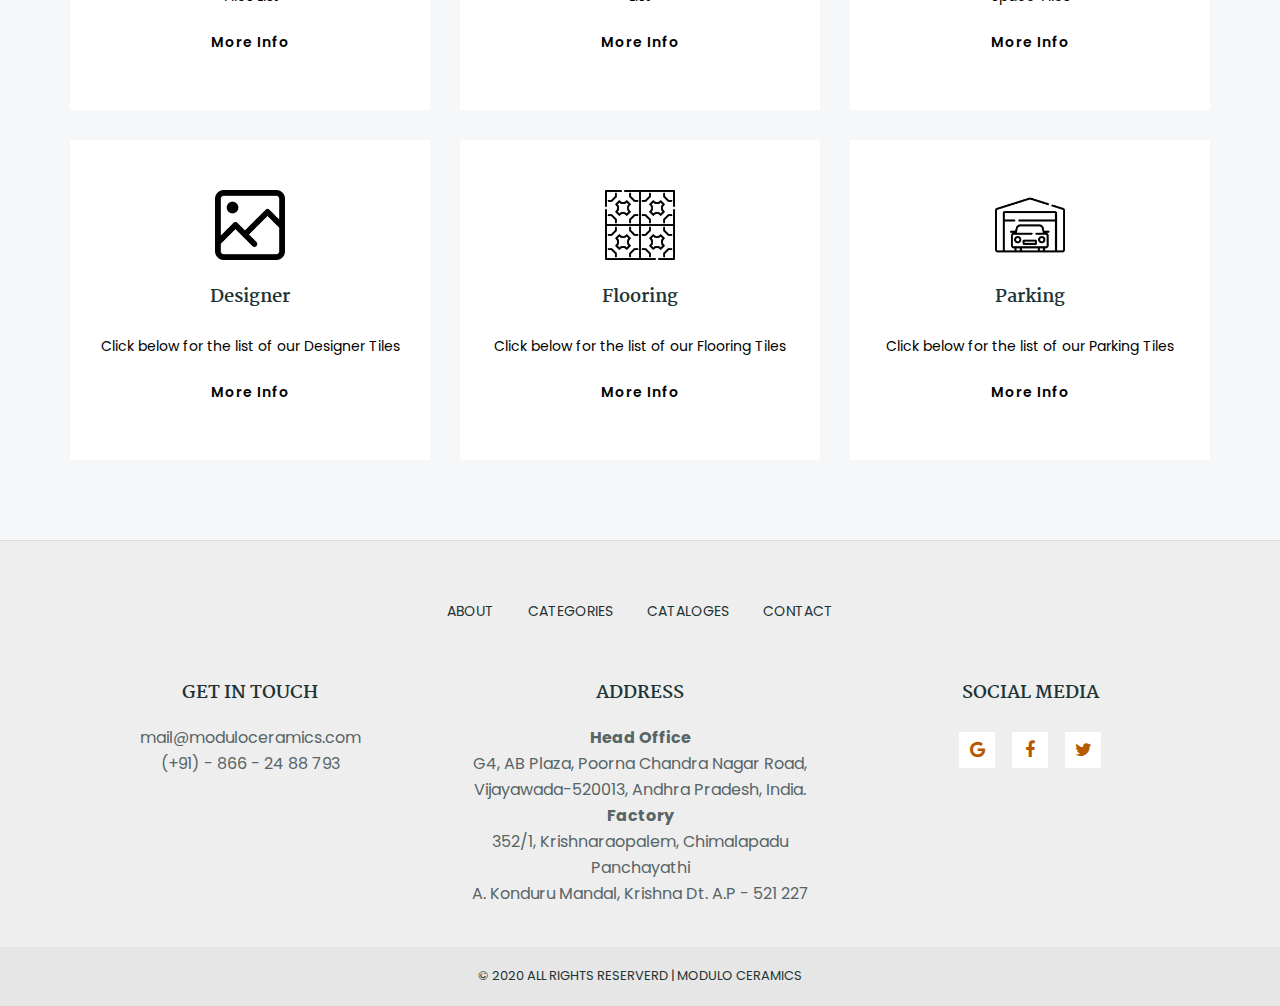
==== commit 8ccd3f73: "updated pages" ====
--- a/index.html
+++ b/index.html
@@ -85,14 +85,27 @@
                             <!-- MAIN Vav -->
                             <div class="header-nav navbar-collapse collapse nav-dark">
                                 <ul class=" nav navbar-nav nav-line-animation">
-                                    <li class="active">
+                                    <li >
                                     	<a href="index.html" >Home</a>
                                     </li>
-									<li>
+									<li >
                                     	<a href="about.html" >About</a>
                                     </li>
-									<li>
-                                    	<a href="categories.html" >Categories</a>
+									<li class="active">
+                                    	<a>Categories</a>
+                                        <ul class="sub-menu">
+                                            <li><a href="bathroom-tiles.html">Bathroom Tiles</a></li>
+											<li><a href="livingroom-tiles.html">Living Room Tiles</a></li>
+											<li><a href="kitchen-tiles.html">Kitchen Tiles</a></li>
+											<li><a href="bedroom-tiles.html">Bedroom Tiles</a></li>
+											<li><a href="outdoor-tiles.html">Outdoor Tiles</a></li>
+											<li><a href="commerical-tiles.html">Commercial Space Tiles</a></li>
+											<li><a href="designer-tiles.html">Desginer Tiles</a></li>
+											<li><a href="flooring-tiles.html">Flooring Tiles</a></li>
+											<li><a href="parking-tiles.html">Parking Tiles</a></li>
+                                            
+                                             
+                                        </ul>
                                     </li>
 									<li>
                                     	<a href="catalogue.html" >Catalogue</a>
@@ -391,7 +404,7 @@
                                 data-paddingbottom="[0,0,0,0]"
                                 data-paddingleft="[0,0,0,0]"
             
-                                style="z-index:9; line-height:30px;"><a href="Javascript:;" class="site-button">Our Categories</a></div>
+                                style="z-index:9; line-height:30px;"><a href="categories.html" class="site-button">Our Categories</a></div>
 
   
             
@@ -532,17 +545,17 @@
                     </div>
                     <!--Our Product Title end -->
                     <div class="section-content">
-                    	<div class="row">
+                    <div class="row">
                             <div class="col-md-4 col-sm-6 col-xs-6 col-xs-100pc m-b30">
                             	<div class="hover-box-effect  v-icon-effect">
                                     <div class="wt-icon-box-wraper center p-lr30  p-b50 p-t50 bg-white">
                                         <div class="icon-lg text-primary m-b25">
-                                            <span class="icon-cell text-primary"><i class="v-icon flaticon-sketch"></i></span>
+                                            <img src="images/category/bathroom.svg" height="60px" border="0">
                                         </div>
                                         <div class="icon-content text-black">
                                             <h4 class="wt-tilte m-b25">Bathroom</h4>
-											<p>Click below for the list of our Bathroom Tiles List</p>
-                                            <a href="#" class="site-button-link" data-hover="More Info">More Info</a>
+											<p>Click below for the list of our Bathroom Tiles</p>
+                                            <a href="bathroom-tiles.html" class="site-button-link" data-hover="More Info">More Info</a>
                                         </div>
                                     </div>
                                     
@@ -552,13 +565,13 @@
                             	<div class="hover-box-effect  v-icon-effect">
                                     <div class="wt-icon-box-wraper center p-lr30  p-b50 p-t50 bg-white">
                                         <div class="icon-lg text-primary m-b25">
-                                            <span class="icon-cell text-primary"><i class="v-icon flaticon-sketch"></i></span>
+                                            <img src="images/category/livingroom.png" height="10px" border="0">
                                         </div>
                                         <div class="icon-content text-black">
                                             <h4 class="wt-tilte m-b25">Living Room</h4>
-											<p>Click below for the list of our Living Room Tiles List</p>
-
-                                            <a href="#" class="site-button-link" data-hover="More Info">More Info</a>
+											<p>Click below for the list of our Living Room Tiles</p>
+
+                                            <a href="livingroom-tiles.html" class="site-button-link" data-hover="More Info">More Info</a>
                                         </div>
                                     </div>
                                     
@@ -568,13 +581,13 @@
                             	<div class="hover-box-effect  v-icon-effect">
                                     <div class="wt-icon-box-wraper center p-lr30  p-b50 p-t50 bg-white">
                                         <div class="icon-lg text-primary m-b25">
-                                            <span class="icon-cell text-primary"><i class="v-icon flaticon-sketch"></i></span>
+                                            <img src="images/category/kitchen.png" height="10px" border="0">
                                         </div>
                                         <div class="icon-content text-black">
                                             <h4 class="wt-tilte m-b25">Kitchen</h4>
-											<p>Click below for the list of our Kitchen Tiles List</p>
-
-                                            <a href="#" class="site-button-link" data-hover="More Info">More Info</a>
+											<p>Click below for the list of our Living Room Tiles</p>
+
+                                            <a href="kitchen-tiles.html" class="site-button-link" data-hover="More Info">More Info</a>
                                         </div>
                                     </div>
                                     
@@ -584,12 +597,12 @@
                             	<div class="hover-box-effect  v-icon-effect">
                                     <div class="wt-icon-box-wraper center p-lr30  p-b50 p-t50 bg-white">
                                         <div class="icon-lg text-primary m-b25">
-                                            <span class="icon-cell text-primary"><i class="v-icon flaticon-sketch"></i></span>
+                                            <img src="images/category/bedroom.png" height="10px" border="0">
                                         </div>
                                         <div class="icon-content text-black">
                                             <h4 class="wt-tilte m-b25">Bedroom</h4>
 											<p>Click below for the list of our Bedroom Tiles List</p>
-                                            <a href="#" class="site-button-link" data-hover="More Info">More Info</a>
+                                            <a href="bedroom-tiles.html" class="site-button-link" data-hover="More Info">More Info</a>
                                         </div>
                                     </div>
                                     
@@ -599,13 +612,13 @@
                             	<div class="hover-box-effect  v-icon-effect">
                                     <div class="wt-icon-box-wraper center p-lr30  p-b50 p-t50 bg-white">
                                         <div class="icon-lg text-primary m-b25">
-                                            <span class="icon-cell text-primary"><i class="v-icon flaticon-sketch"></i></span>
+                                            <img src="images/category/outdoor.png" height="10px" border="0">
                                         </div>
                                         <div class="icon-content text-black">
                                             <h4 class="wt-tilte m-b25">Outdoor</h4>
 											<p>Click below for the list of our Outdoor Tiles List</p>
 
-                                            <a href="#" class="site-button-link" data-hover="More Info">More Info</a>
+                                            <a href="outdoor-tiles.html" class="site-button-link" data-hover="More Info">More Info</a>
                                         </div>
                                     </div>
                                     
@@ -615,13 +628,13 @@
                             	<div class="hover-box-effect  v-icon-effect">
                                     <div class="wt-icon-box-wraper center p-lr30  p-b50 p-t50 bg-white">
                                         <div class="icon-lg text-primary m-b25">
-                                            <span class="icon-cell text-primary"><i class="v-icon flaticon-sketch"></i></span>
+                                            <img src="images/category/commercial.png" height="10px" border="0">
                                         </div>
                                         <div class="icon-content text-black">
                                             <h4 class="wt-tilte m-b25">Commercial Space</h4>
-											<p>Click below for the list of our Commercial Space Tiles List</p>
-
-                                            <a href="#" class="site-button-link" data-hover="More Info">More Info</a>
+											<p>Click below for the list of our Commercial Space Tiles</p>
+
+                                            <a href="commerical-tiles.html" class="site-button-link" data-hover="More Info">More Info</a>
                                         </div>
                                     </div>
                                     
@@ -631,13 +644,13 @@
                             	<div class="hover-box-effect  v-icon-effect">
                                     <div class="wt-icon-box-wraper center p-lr30  p-b50 p-t50 bg-white">
                                         <div class="icon-lg text-primary m-b25">
-                                            <span class="icon-cell text-primary"><i class="v-icon flaticon-sketch"></i></span>
+                                            <img src="images/category/designer.png" height="10px" border="0">
                                         </div>
                                         <div class="icon-content text-black">
                                             <h4 class="wt-tilte m-b25">Designer</h4>
-											<p>Click below for the list of our Designer Tiles List</p>
-
-                                            <a href="#" class="site-button-link" data-hover="More Info">More Info</a>
+											<p>Click below for the list of our Designer Tiles</p>
+
+                                            <a href="designer-tiles.html" class="site-button-link" data-hover="More Info">More Info</a>
                                         </div>
                                     </div>
                                     
@@ -647,13 +660,13 @@
                             	<div class="hover-box-effect  v-icon-effect">
                                     <div class="wt-icon-box-wraper center p-lr30  p-b50 p-t50 bg-white">
                                         <div class="icon-lg text-primary m-b25">
-                                            <span class="icon-cell text-primary"><i class="v-icon flaticon-sketch"></i></span>
+                                            <img src="images/category/flooring.png" height="10px" border="0">
                                         </div>
                                         <div class="icon-content text-black">
                                             <h4 class="wt-tilte m-b25">Flooring</h4>
-											<p>Click below for the list of our Flooring Tiles List</p>
-
-                                            <a href="#" class="site-button-link" data-hover="More Info">More Info</a>
+											<p>Click below for the list of our Flooring Tiles</p>
+
+                                            <a href="flooring-tiles.html" class="site-button-link" data-hover="More Info">More Info</a>
                                         </div>
                                     </div>
                                     
@@ -663,20 +676,19 @@
                             	<div class="hover-box-effect  v-icon-effect">
                                     <div class="wt-icon-box-wraper center p-lr30  p-b50 p-t50 bg-white">
                                         <div class="icon-lg text-primary m-b25">
-                                            <span class="icon-cell text-primary"><i class="v-icon flaticon-sketch"></i></span>
+                                            <img src="images/category/parking.png" height="10px" border="0">
                                         </div>
                                         <div class="icon-content text-black">
                                             <h4 class="wt-tilte m-b25">Parking</h4>
-											<p>Click below for the list of our Parking Tiles List</p>
-
-                                            <a href="#" class="site-button-link" data-hover="More Info">More Info</a>
+											<p>Click below for the list of our Parking Tiles</p>
+
+                                            <a href="parking-tiles.html" class="site-button-link" data-hover="More Info">More Info</a>
                                         </div>
                                     </div>
                                     
                                 </div>
                             </div>							
-						</div>                                
-                    </div>
+						</div></div>
                 </div>  
             </div>   
             <!-- Product Categories END --> 
--- a/css/style.css
+++ b/css/style.css
@@ -1,9798 +1 @@
-/*
-==========================
-Template: Intoria - Interior & Architecture HTML Template 
-Author: thewebmax team
-Version: 1.0  
-==========================
-*/
-
-
-
-/*======================================
-  || CSS TABLE CONTENT ||  
-=======================================
-
-=======================================
-1. GENERAL 
-=======================================
-
-=======================================
-2. HEADING & TITLE 
-=======================================
-
-=======================================
-3. TEXT & PARAGRAPH 
-=======================================
-
-	-------------------------------------
-	1. text align
-	-------------------------------------
-	2. text vertical align
-	-------------------------------------
-	3. text no line brack
-	-------------------------------------
-	4. text transform
-	-------------------------------------
-	5. text size
-	-------------------------------------
-	6. text bold
-
-======================================
-4. LISTING STYLES 
-======================================
-
-	-------------------------------------
-	1. listing before icon color css
-	-------------------------------------
-	2. listing before numbers
-	-------------------------------------
-
-======================================
-5. BOX SPACING (Padding & Margin)
-======================================
-
-	-------------------------------------
-	1.1 padding (around)
-	-------------------------------------
-	1.2 Padding (top)
-	-------------------------------------
-	1.3 Padding (bottom)
-	-------------------------------------
-	1.4 Padding (left)
-	-------------------------------------
-	1.5 Padding (right)
-	-------------------------------------
-	1.6 Padding (left right)
-	-------------------------------------
-	1.7 Padding (top bottom)
-	-------------------------------------
-	2.1 margin (around)
-	-------------------------------------
-	2.2 marging (top)
-	-------------------------------------
-	2.3 marging (bottom)
-	-------------------------------------
-	2.4 marging (left)
-	-------------------------------------
-	2.5 marging (right)
-	-------------------------------------
-	2.6 marging (left right)
-	-------------------------------------
-	2.7 marging (top bottom)
-	-------------------------------------
-	2.8 colum gap less
-	-------------------------------------
-
-======================================
-6. POSITIONS ( absolute , relative , statice & z-index)
-======================================
-
-	-------------------------------------
-	1. position
-	-------------------------------------
-		1.1 relative		
-		1.2 absolute		
-		1.3 static	
-	-------------------------------------
-	2. z-index
-	-------------------------------------
-
-======================================
-7. COLOR
-======================================
-
-	-------------------------------------
-	1. text
-	-------------------------------------
-	2. background color
-	-------------------------------------
-	3. background image
-	-------------------------------------
-
-======================================
-8. OVERLAY ( transparient box style  )
-======================================
-
-	use for box
-	left right part css
-
-======================================
-9. BOXES CSS 
-======================================
-
-	-------------------------------------
-	1. box content
-	-------------------------------------
-	2. For icons with box
-	-------------------------------------
-	3. Border
-	-------------------------------------
-	4. For only icons
-	-------------------------------------
-	5. place icon with box
-	-------------------------------------
-	6. icon box left align
-	-------------------------------------
-	7. icon box right align
-	-------------------------------------
-	8. icon box center align
-	-------------------------------------
-	9. media with content box css
-	-------------------------------------
-	10. for images
-	-------------------------------------
-
-======================================
-10. IMAGES OVERLAY EFFECTS (overly animation on images)  
-======================================
-
-	-------------------------------------
-	1. effect 1
-	-------------------------------------
-	2. Gradient-black
-	-------------------------------------
-	3. Gradient-white
-	-------------------------------------
-
-======================================
-11. shortcodeS 
-======================================
-
-	-------------------------------------
-	1. Buttons 
-	------------------------------------- 
-		1.1 theme default button 		
-		1.2 button text uppercase		
-		1.3 button size 		
-		1.4 button rounded		
-		1.6 white 		
-		1.7 black 		
-		1.8 Gray 		
-		1.9 pink 		
-		1.10 Blue		
-		1.11 Green		
-		1.12 Orange		
-		1.13 Red 		
-		1.14 Brown 
-		1.15 Yellow 
-		1.16 purple 
-		1.17 Graphical 
-		1.19 Outline 
-		1.20 Outline white  
-		1.21 Outline black 
-		1.22 Outline gray 
-		1.23 Outline pink 
-		1.24 Outline blue 
-		1.25 Outline green 
-		1.26 Outline orange 
-		1.27 Outline red 
-		1.28 Outline brown 
-		1.29 Outline yellow 
-		1.30 Outline purple 
-		1.31 Outline hover 
-		1.32 button text link 
-		1.33 text link white 
-		1.34 text link black 
-		1.35 text link Gray 
-		1.36 text link pink 
-		1.37 text link Blue 
-		1.38 text link Green 
-		1.39 text link Orange 
-		1.40 text link Red 
-		1.41 text link Brown 
-		1.42 text link Yellow 
-		1.43 text link purple 
-		1.44 app strore 
-		1.45 filter buttons css 
-		1.45(1) Masonry filter alignment [Left-Right-Center] 
-		1.45(2) Masonry filter link style 
-		1.45(3) Masonry filter button style 
-		1.45(4) Masonry filter button outline style 
-	-------------------------------------
-	2. Title separators 
-	-------------------------------------
-		Separator defualt		
-		Separator liner		
-		Separator square		
-		Separator icon
-	-------------------------------------
-	3. Deviders 
-	-------------------------------------
-	4. TABS 
-	-------------------------------------
-		4.1 tabs style 1 [ default ] 		
-		tabs nav center 		
-		4.2 tabs bg  [ tabs background ] 		
-		4.3 tabs bg  [ tabs background ]		
-		4.4 tabs bg & top border  [ tabs background & top border in active ]		
-		4.4 tabs style 2 [ content with border outer ]		
-		4.5 tabs style 3  [ left-nav ] 		
-		4.6 tabs style 4  [ left-nav & content with border ] 		
-		4.7 tabs style 5  [ right-nav ] 		
-		4.8 tabs style 6  [ right-nav & content with border ]
-	-------------------------------------
-	5. Accordians 
-	-------------------------------------
-	Accodian open close indicator css
-		1. Accordion defult		
-		2. Accordion outline		
-		3. Accordion bg gray		
-		4. Accordion bg primary		
-		5. Accordion bg dark
-	-------------------------------------
-	6. Carousels 
-	-------------------------------------
-		6.1 Client carousel 1
-	-------------------------------------
-	7. Testimonials 
-	-------------------------------------
-		7.1 testimonial with background image
-		7.2 testimonial 6
-	-------------------------------------
-	8. Pricing table
-	-------------------------------------
-		8.1 Pricing table
-		8.2 pricing table style 2
-	-------------------------------------
-	9. Alert box 
-	-------------------------------------
-	10. Image effects 
-	-------------------------------------
-		10.1 image-opacity 
-		10.2 image-zoom 
-		10.3 image-zoom-slow 
-		10.4 image-shrink 
-		10.5 image-side-pan 
-		10.6 image-vertical-pan 
-		10.7 image-fade-in 
-		10.8 image-fade-out 
-		10.9 image-rotate 
-		10.10 image-sepia 
-		10.11 image-blurr 
-		10.12 image-blurr-invert 
-		10.13 image off color 
-		10.14 image on color 
-	-------------------------------------
-	11. Modal pop 
-	-------------------------------------
-	12. Social icons 
-	-------------------------------------
-		12.1 social icon default 
-		12.2 social icon with border 
-		12.3 social icon dark 
-		12.4 social share icon style 1 
-	-------------------------------------
-	13. Breadcrumb 
-	-------------------------------------
-		13.1 breadcrumb-row-1
-		13.2 Breadcrumb-1 
-	-------------------------------------
-	14. Google map 
-	-------------------------------------
-	16. Countdown clock 
-	-------------------------------------
-	17. Form elements 
-	-------------------------------------  
-		17.1 input group 
-		17.3 radio & checkbox 
-		17.4 Browse Button css   
-		17.8 validation symbol 
-		17.9 error for select box 
-		17.10 succes for select box 
-		17.11 textarea 
-			17.11(1) resize-vertical
-			17.11(2) resize-horizontal
-			17.11(3) resize-none
-	-------------------------------------
-	18. Loading 
-	-------------------------------------  
-		18.1 loading - 1
-		18.2 loading - 2
-	-------------------------------------
-	19. Widgets 
-	------------------------------------- 
-		19.1 widget listing		
-		19.2 widget search custom		
-		19.3 widget search wp-default		
-		19.4 widget recent-posts		
-		19.8 widget tags-list		
-		19.14 widget gallery		
-		19.18 widget client slider 
-	-------------------------------------
-	20. Table 
-	-------------------------------------
-	21. Video 
-	-------------------------------------
-======================================
-12. WP DEFAULT  
-======================================
-
-======================================
-13. BLOG  
-====================================== 
-
-	-------------------------------------
-	3. if no image with blog post
-	-------------------------------------
-	10. side bar
-	-------------------------------------
-	11. Blog single
-	-------------------------------------
-	12. comment list
-	-------------------------------------
-	13. comment form
-	-------------------------------------
-
-======================================
-14. HEADER (top part of page)
-======================================
-
-	1. header full screen
-	-------------------------------------
-	2. without top bar
-	------------------------------------- 
-	3. map page header
-	-------------------------------------
-
-======================================
-16. LOGO ( company identify  symbol )
-======================================
-
-	1. logo for header 
-	-------------------------------------
-	2. when header is sticky 
-	
-======================================
-17. MAIN BAR ( place logo & main-navigation )
-======================================
-
-	main bar with box view
-	-------------------------------------
-	1. Top Part Search Bar
-
-======================================
-18. NAVIGATIONS 
-======================================
-
-	-------------------------------------
-	1. mena-menu
-	-------------------------------------
-	2. nav dark version
-	-------------------------------------
-	3. when header is sticky
-	-------------------------------------  
-	4. when header is sticky
-	-------------------------------------  
-	5. header id Fixed
-	-------------------------------------
-	6. header with bg primary color 1
-	-------------------------------------
-======================================
-19. BANNER
-======================================
-
-	-------------------------------------
-	1. inner page banner 
-	-------------------------------------
-
-======================================
-20. SLIDER
-======================================
-
-	-------------------------------------
-	1. owl slider 
-	-------------------------------------
-		1.1  next pre btn
-		1.2 owl dots button
-		1.3 owl button top to center
-		1.4 owl button top to left
-		1.5 owl button top to right
-		1.6 owl button bottom to center [it is default position ]
-		1.7 owl button bottom to left
-		1.8 owl button bottom to right
-		1.9 owl button vertical to center
-		1.10 owl button show on hover
-		1.11 owl slider button
-		1.12 owl dots nav position
-
-======================================
-21. PAGINATION 
-======================================
-
-	1. pagination style-1 
-
-======================================
-22. FOOTER 
-======================================
-
-	-------------------------------------
-	1. footer fixed on bottom css
-	-------------------------------------
-		1.1 footer fixed with fullscreen view
-		1.2 footer fixed with boxed view
-	-------------------------------------
-	5. widget Getintuch
-	-------------------------------------
-	6. scroll top btn css
-	-------------------------------------
-
-======================================
-23. PAGE-CONTENT
-======================================
-
-	-------------------------------------
-	1. Section Head Part 
-	-------------------------------------
-	2. Section Content Part 
-	-------------------------------------
-
-======================================
-24. AFTER-LOGIN-CONTENT
-======================================
-
-	-------------------------------------
-	2. Contact us page 
-	-------------------------------------
-
-======================================
-25. THEMEFOREST REQUIRED CLASSES
-======================================
-
-	-------------------------------------
-	1. Text meant only for screen readers
-	-------------------------------------
-
-======================================
-27. BOX MAX-WIDTH css (  )
-======================================
-
-======================================
-28. SHOP & PRODUCT DETAIL (Woocommerce)
-======================================
-
-	-------------------------------------
-	1. Product Box 
-	-------------------------------------
-
-======================================
-29. content show on image box () 
-======================================
-
- 	info box show 
-
-======================================
-30. Customize  Grouping css 
-======================================
-
-	-------------------------------------
-	1.set-radius 
-	------------------------------------- 
-	2. transition 
-	------------------------------------- 
-	3. float-clearfix 
-	-------------------------------------
-
-======================================
-32. Inner pages 
-======================================
-	------------------------------------- 
-	2. Out Team
-	-------------------------------------
-		2.6. Out Team six
-	------------------------------------- 
-	4. product block
-	------------------------------------- 
-======================================
-33. Background Effects
-======================================
-
-======================================
-34. Home Page
-======================================
-
-======================================
-35. Carousel overlay content
-======================================
-
-======================================
-36. Overlay Box 2
-======================================
-
-======================================
-37. line-amiation-block
-======================================
-
-======================================
-38. latest-blog-dark
-======================================
-
-======================================
-39. background Square block
-======================================
-
-======================================
-40. About us
-======================================
-
-======================================
-41. Our Services
-======================================
-
-======================================
-42. Contact Us
-======================================
-
-======================================
-43. Work carousal
-======================================
-
-======================================
-44. Work Masonry
-======================================
-
-======================================
-45. our-story
-======================================
-*/
-
-
-
-
-/*======================================
-1. GENERAL 
-======================================*/
-
-body {background-color:#FFF; font-family: 'Poppins', sans-serif;	font-size:14px; font-weight:400; 	color:#576566;	padding:0;	margin:0; 	overflow-x: hidden;}  
-
-
-a {color: #000;  outline: 0 none;  text-decoration:none;}
-
-a:hover,
-a:focus {
-  text-decoration:none;
-  outline: 0 none;
-}
-
-a:active,
-a:hover,
-a:focus{
-  color: #b65a00;
-}
-
-p a {
-	color:#333333;
-}
-
-img {border-style: none; height: auto; max-width: 100%; vertical-align: middle;}
-
-hr {clear:both;}
-
-section, 
-article, 
-aside, 
-details, 
-figcaption, 
-figure, 
-footer, 
-header, 
-hgroup, 
-main, 
-menu, 
-nav, 
-summary {display:block;}
-
-address {font-style:italic;}
-
-table {background-color: transparent;    width: 100%;}
-table thead th {
-	color: #fff;
-	padding: 12px 8px !important;
-	background-color: #000;
-}
-
-table td {padding:15px 10px !important;}
-
-@media only screen and ( max-width:360px){
-table td {word-break: break-all;}
-}
-
-p, 
-address, 
-pre, 
-hr, 
-ul, 
-ol, 
-dl, 
-dd, 
-table {
-	margin-bottom:24px;
-}
-
-.overflow-hide {
-	overflow:hidden;
-}
-.overflow-auto {
-	overflow:auto;
-}
-.clear { 
-	clear:both; 
-}
-.pull-none { 
-	float:none;
-}
-::selection {
-	background: #484848;
-	color: #fff;
-}
-
-::-moz-selection {
-	background: #484848;
-	color: #fff;
-}
-
-::-webkit-selection {
-	 background: #484848;
-	 color: #fff;
-}
-
-@media only screen and (max-width:600px) {
-.col-xs-100pc{
-	width:100%;
-}
-}
-
-
-/*======================================
-2. HEADING & TITLE 
-======================================*/
-
-h1, 
-h2, 
-h3, 
-h4, 
-h5, 
-h6 {
-  margin-bottom:24px;
-}
-h1 a, 
-h2 a, 
-h3 a, 
-h4 a, 
-h5 a, 
-h6 a {
-  color:#000;
-}
-h1 a:hover, 
-h2 a:hover, 
-h3 a:hover, 
-h4 a:hover, 
-h5 a:hover, 
-h6 a:hover {
-  color:#b65a00;
-}
-
-
-h1 {font-size: 56px;  line-height:46px;  color:#203334;font-family: 'Martel', serif;}
-
-h2 {font-size: 48px;  line-height:58px;  color:#203334; font-family: 'Martel', serif; font-weight:700;}
-
-h3 {font-size: 36px;  line-height:42px;font-family: 'Martel', serif;  font-weight:700;}
-
-h4 {font-size: 18px;  line-height:24px;  color:#203334;  margin-bottom:15px;font-family: 'Martel', serif;  font-weight:700;}
-
-h5 {font-weight:normal;  font-size: 16px;  line-height:22px;  color:#203334; }
-
-h6 {font-weight:normal;  font-size: 14px;  line-height:20px;  color:#203334;  margin-bottom:10px;}
-
-.display-inline{display:inline;}
-.display-inline-block{display:inline-block;}
-.display-block{display:block;}
-
-/*======================================
-3. TEXT & PARAGRAPH 
-======================================*/
-
-p {  line-height:24px;  margin-bottom:24px;}
-strong { 	font-weight:600;}
-
-/*-------------------------------------
-	1. text align
------------------------------------- */
-.text-left {text-align: left;}
-.text-center {text-align: center;}
-.text-right {	text-align: right;}
-.text-justify {text-align: justify}
-
-/*-------------------------------------
-	2. text vertical align
------------------------------------- */
-.v-align-t {vertical-align:top;}
-.v-align-m {vertical-align:middle;}
-.v-align-b {vertical-align:bottom;}
-
-/*-------------------------------------
-	3. text no line brack
------------------------------------- */
-.text-nowrap {	white-space: nowrap}
-
-/*-------------------------------------
-	4. text transform
------------------------------------- */
-.text-lowercase {	text-transform: lowercase}
-
-.text-uppercase {	text-transform: uppercase}
-
-.text-capitalize {	text-transform: capitalize}
-
-/*-------------------------------------
-	5. text size
------------------------------------- */
-.font-12 {font-size:12px;	line-height:18px;}
-.font-14 {font-size:14px;	line-height:20px;}
-.font-16 {font-size:16px;	line-height:22px;}
-.font-18 {font-size:18px;	line-height:24px;}
-.font-20 {font-size:20px;	line-height:26px;}
-.font-22 {font-size:22px;	line-height:28px;}
-.font-24 {font-size:24px;	line-height:30px;}
-.font-26 {font-size:26px;	line-height:32px;}
-.font-28 {font-size:28px;	line-height:34px;}
-.font-30 {font-size:30px;	line-height:36px;}
-.font-32 {font-size:32px;	line-height:38px;}
-.font-34 {font-size:34px;	line-height:40px;}
-.font-36 {font-size:36px;	line-height:42px;}
-.font-38 {font-size:38px;	line-height:44px;}
-.font-40 {font-size:40px;	line-height:46px;}
-.font-45 {font-size:46px;	line-height:52px;}
-.font-50 {font-size:50px;	line-height:56px;}
-.font-60 {font-size:60px;	line-height:66px;}
-.font-70 {font-size:70px;	line-height:76px;}
-.font-80 {font-size:80px;   line-height:86px;}
-.font-90 {font-size:90px;	line-height:96px;}
-.font-100 {font-size:100px;line-height:106px;}
-.font-120 {font-size:120px;line-height:126px;}
-.font-140 {font-size:140px;line-height:146px;}
-.font-160 {font-size:160px;line-height:166px;}
-.font-180 {font-size:180px;line-height:186px;}
-
-/*-------------------------------------
-	6. text bold
------------------------------------- */
-.font-weight-100{font-weight:100;}
-.font-weight-300{font-weight:300;}
-.font-weight-400{font-weight:400;}
-.font-weight-500{font-weight:500;}
-.font-weight-600{font-weight:600;}
-.font-weight-700{font-weight:700;}
-.font-weight-800{font-weight:800;}
-.font-weight-900{font-weight:900;}
-
-/*-------------------------------------
-	7. Letter Spacing
------------------------------------- */
-.letter-spacing-2{letter-spacing:2px;}
-.letter-spacing-3{letter-spacing:3px;}
-.letter-spacing-4{letter-spacing:4px;}
-.letter-spacing-5{letter-spacing:5px;}
-/*======================================
-4. LISTING STYLES 
-======================================*/
-
-dl, ul, ol {list-style-position: outside ;	padding:0;}
-ul, ol {margin-bottom:24px;}
-
-ul li,
-ol li {padding:0;}
-
-dl {margin-left:0;	margin-bottom:30px;}
-dl dd{margin-bottom:10px;}
-
-.list-simple li{margin-bottom:10px;}
-
-.list-simple li ul{margin-left:15px;	margin-top:10px;}
-
-.list-simple.list-unstyled li ul{margin-left:30px;	margin-top:10px;}
-
-.list-circle,
-.list-angle-right,
-.list-arrow,
-.list-check,
-.list-checked,
-.list-check-circle,
-.list-chevron-circle,
-.list-arrow-circle,
-.list-times-circle {
-    margin: 0 0 20px 0;
-	padding:0;
-	list-style:none; 
-}
-
-.list-circle li,
-.list-angle-right li,
-.list-arrow li,
-.list-check li,
-.list-checked li,
-.list-check-circle li,
-.list-chevron-circle li,
-.list-arrow-circle li,
-.list-times-circle li {
-    padding:5px 5px 5px 20px;
-    position: relative;
-}
-
-.list-circle li:before,
-.list-angle-right li:before,
-.list-arrow li:before,
-.list-check li:before,
-.list-checked li:before,
-.list-check-circle li:before,
-.list-chevron-circle li:before,
-.list-arrow-circle li:before,
-.list-times-circle li:before {
-	font-family: "FontAwesome";
-	position: absolute;
-	left: 0;
-	top: 3px;
-	display: block;
-	font-size:15px;
-	color:#000;
-}
-
-.list-circle li:before{top:6px;	font-size:10px;}
-
-.list-circle li:before { content: "\f111"; }
-.list-angle-right li:before { content: "\f105"; }
-.list-arrow li:before { content: "\f0da"; }
-.list-check li:before { content:"\f00c"; }
-.list-checked li:before { content:"\f046"; }
-.list-check-circle li:before { content:"\f058"; }
-.list-chevron-circle li:before { content:"\f138"; }
-.list-arrow-circle li:before { content:"\f0a9"; }
-.list-times-circle li:before { content:"\f057"; }
-
-/*-------------------------------------
-	1. listing before icon color css
--------------------------------------*/
-ul.primary li:before {color:#ffbc13;}
-ul.secondry li:before {color:#77C04B;}
-ul.black li:before {color:#000;}
-ul.white li:before {color:#fff;}
-ul.orange li:before {color:#FF6600;}
-ul.green li:before {color:#00CC00;}
-ul.red li:before {color:#FF3737;}
-
-dl.no-margin, 
-ul.no-margin, 
-ol.no-margin {	margin:0px !important;	list-style:none;}
-
-/*-------------------------------------
-	2. listing before numbers
--------------------------------------*/
-ol.list-num-count {counter-reset:li;	padding-left:0;}
-ol.list-num-count > li {position:relative;	margin:0 0 6px 30px;	padding:4px 8px;	list-style:none;}
-ol.list-num-count > li:before {
-	content:counter(li , decimal);
-	counter-increment:li; 
-	position:absolute;
-	top:0;
-	left:-28px;
-	width:28px;
-	height:28px;
-	padding:5px;
-	color:#fff;
-	background:#000;
-	font-weight:bold;
-	text-align:center;
-	font-size:12px;
-}
-ol.list-num-count.lower-alpha > li:before {	content:counter(li , lower-alpha);}
-ol.list-num-count.upper-alpha > li:before {content:counter(li , upper-alpha);}
-ol.list-num-count.list-outline > li:before {border:1px solid #000;background-color:transparent;color:#000;}
-ol.list-num-count.list-outline-none > li:before {background-color:transparent;	color:#000;}
-
-
-/*======================================
-5. BOX SPACING (Padding & Margin)
-======================================*/
-
-/*-------------------------------------
-	1.1 padding (around)
--------------------------------------*/
-.p-a0 {padding:0;}
-.p-a5 {padding:5px;}
-.p-a10 {padding:10px;}
-.p-a15 {padding:15px;}
-.p-a20 {padding:20px;}
-.p-a25 {padding:25px;}
-.p-a30 {padding:30px;}
-.p-a40 {padding:40px;}
-.p-a50 {padding:50px;}
-.p-a60 {padding:60px;}
-.p-a70 {padding:70px;}
-.p-a80 {padding:80px;}
-.p-a90 {padding:90px;}
-.p-a100 {padding:100px;}
-.p-a110 {padding:110px;}
-.p-a120 {padding:120px;}
-.p-a130 {padding:130px;}
-.p-a140 {padding:140px;}
-.p-a150 {padding:150px;}
-
-/*-------------------------------------
-	1.2 Padding (top)
--------------------------------------*/
-.p-t0 {padding-top:0;}
-.p-t5 {padding-top:5px;}
-.p-t10 {padding-top:10px;}
-.p-t15 {padding-top:15px;}
-.p-t20 {padding-top:20px;}
-.p-t25 {padding-top:25px;}
-.p-t30 {padding-top:30px;}
-.p-t40 {padding-top:40px;}
-.p-t50 {padding-top:50px;}
-.p-t60 {padding-top:60px;}
-.p-t70 {padding-top:70px;}
-.p-t80 {padding-top:80px;}
-.p-t90 {padding-top:90px;}
-.p-t100 {padding-top:100px;}
-.p-t110 {padding-top:110px;}
-.p-t120 {padding-top:120px;}
-.p-t130 {padding-top:130px;}
-.p-t140 {padding-top:140px;}
-.p-t150 {padding-top:150px;}
-
-/*-------------------------------------
-    1.3 Padding (bottom)
--------------------------------------*/
-.p-b0 {padding-bottom:0;}
-.p-b5 {padding-bottom:5px;}
-.p-b10 {padding-bottom:10px;}
-.p-b15 {padding-bottom:15px;}
-.p-b20 {padding-bottom:20px;}
-.p-b25 {padding-bottom:25px;}
-.p-b30 {padding-bottom:30px;}
-.p-b40 {padding-bottom:40px;}
-.p-b50 {padding-bottom:50px;}
-.p-b60 {padding-bottom:60px;}
-.p-b70 {padding-bottom:70px;}
-.p-b80 {padding-bottom:80px;}
-.p-b90 {padding-bottom:90px;}
-.p-b100 {padding-bottom:100px;}
-.p-b110 {padding-bottom:110px;}
-.p-b120 {padding-bottom:120px;}
-.p-b130 {padding-bottom:130px;}
-.p-b140 {padding-bottom:140px;}
-.p-b150 {padding-bottom:150px;}
-
-/*-------------------------------------
-	1.4 Padding (left)
--------------------------------------*/
-.p-l0 {padding-left:0;}
-.p-l5 {padding-left:5px;}
-.p-l10 {padding-left:10px;}
-.p-l15 {padding-left:15px;}
-.p-l20 {padding-left:20px;}
-.p-l30 {padding-left:30px;}
-.p-l40 {padding-left:40px;}
-.p-l50 {padding-left:50px;}
-.p-l60 {padding-left:60px;}
-.p-l70 {padding-left:70px;}
-.p-l80 {padding-left:80px;}
-.p-l90 {padding-left:90px;}
-.p-l100 {padding-left:100px;}
-.p-l110 {padding-left:110px;}
-.p-l120 {padding-left:120px;}
-.p-l130 {padding-left:130px;}
-.p-l140 {padding-left:140px;}
-.p-l150 {padding-left:150px;}
-
-/*-------------------------------------
-	1.5 Padding (right)
--------------------------------------*/
-.p-r0 {padding-right:0;}
-.p-r5 {padding-right:5px;}
-.p-r10 {padding-right:10px;}
-.p-r15 {padding-right:15px;}
-.p-r20 {padding-right:20px;}
-.p-r30 {padding-right:30px;}
-.p-r40 {padding-right:40px;}
-.p-r50 {padding-right:50px;}
-.p-r60 {padding-right:60px;}
-.p-r70 {padding-right:70px;}
-.p-r80 {padding-right:80px;}
-.p-r90 {padding-right:90px;}
-.p-r100 {padding-right:100px;}
-.p-r110 {padding-right:110px;}
-.p-r120 {padding-right:120px;}
-.p-r130 {padding-right:130px;}
-.p-r140 {padding-right:140px;}
-.p-r150 {padding-right:150px;}
-
-/*-------------------------------------
-	1.6 Padding (left right)
--------------------------------------*/
-.p-lr0 {padding-left:0; padding-right:0; }
-.p-lr5 {padding-left:5px; padding-right:5px;}
-.p-lr10 {padding-left:10px; padding-right:10px;}
-.p-lr15 {padding-left:15px; padding-right:15px;}
-.p-lr20 {padding-left:20px; padding-right:20px;}
-.p-lr30 {padding-left:30px; padding-right:30px;}
-.p-lr40 {padding-left:40px; padding-right:40px;}
-.p-lr50 {padding-left:50px; padding-right:50px;}
-.p-lr60 {padding-left:60px; padding-right:60px;}
-.p-lr70 {padding-left:70px; padding-right:70px;}
-.p-lr80 {padding-left:80px; padding-right:80px;}
-.p-lr90 {padding-left:90px; padding-right:90px;}
-.p-lr100 {padding-left:100px; padding-right:100px;}
-.p-lr120 {padding-left:120px; padding-right:120px;}
-.p-lr150 {padding-left:150px; padding-right:150px;}
-
-/*-------------------------------------
-	1.7 Padding (top bottom)
--------------------------------------*/
-.p-tb0 {padding-bottom:0; padding-top:0; }
-.p-tb5 {padding-bottom:5px; padding-top:5px;}
-.p-tb10 {padding-bottom:10px; padding-top:10px;}
-.p-tb15 {padding-bottom:15px; padding-top:15px;}
-.p-tb20 {padding-bottom:20px; padding-top:20px;}
-.p-tb25 {padding-bottom:25px; padding-top:25px;}
-.p-tb30 {padding-bottom:30px; padding-top:30px;}
-.p-tb40 {padding-bottom:40px; padding-top:40px;}
-.p-tb50 {padding-bottom:50px; padding-top:50px;}
-.p-tb60 {padding-bottom:60px; padding-top:60px;}
-.p-tb70 {padding-bottom:70px; padding-top:70px;}
-.p-tb80 {padding-bottom:80px; padding-top:80px;}
-.p-tb90 {padding-bottom:90px; padding-top:90px;}
-.p-tb100 {padding-bottom:100px; padding-top:100px;}
-.p-tb120 {padding-bottom:120px; padding-top:120px;}
-.p-tb150 {padding-bottom:150px; padding-top:150px;}
-
-/*-------------------------------------
-	2.1 margin (around)
--------------------------------------*/
-.m-a-1{margin:-1px}
-.m-a0 {margin:0;}
-.m-a5 {margin:5px;}
-.m-a10 {margin:10px;}
-.m-a15 {margin:15px;}
-.m-a20 {margin:20px;}
-.m-a30 {margin:30px;}
-.m-a40 {margin:40px;}
-.m-a50 {margin:50px;}
-.m-a60 {margin:60px;}
-.m-a70 {margin:70px;}
-.m-a80 {margin:80px;}
-.m-a90 {margin:90px;}
-.m-a100 {margin:100px;}
-.m-a110 {margin:110px;}
-.m-a120 {margin:120px;}
-.m-a130 {margin:130px;}
-.m-a140 {margin:140px;}
-.m-a150 {margin:150px;}
-
-/*-------------------------------------
-	2.2 marging (top)
--------------------------------------*/
-.m-t0 {margin-top:0;}
-.m-t5 {margin-top:5px;}
-.m-t10 {margin-top:10px;}
-.m-t15 {margin-top:15px;}
-.m-t20 {margin-top:20px;}
-.m-t25 {margin-top:25px;}
-.m-t30 {margin-top:30px;}
-.m-t40 {margin-top:40px;}
-.m-t50 {margin-top:50px;}
-.m-t60 {margin-top:60px;}
-.m-t70 {margin-top:70px;}
-.m-t80 {margin-top:80px;}
-.m-t90 {margin-top:90px;}
-.m-t100 {margin-top:100px;}
-.m-t110 {margin-top:110px;}
-.m-t120 {margin-top:120px;}
-.m-t130 {margin-top:130px;}
-.m-t140 {margin-top:140px;}
-.m-t150 {margin-top:150px;}
-
-/*-------------------------------------
-	2.3 marging (bottom)
--------------------------------------*/
-.m-b0 {margin-bottom:0;}
-.m-b5 {margin-bottom:5px;}
-.m-b10 {margin-bottom:10px;}
-.m-b15 {margin-bottom:15px;}
-.m-b20 {margin-bottom:20px;}
-.m-b25 {margin-bottom:25px;}
-.m-b30 {margin-bottom:30px;}
-.m-b40 {margin-bottom:40px;}
-.m-b50 {margin-bottom:50px;}
-.m-b60 {margin-bottom:60px;}
-.m-b70 {margin-bottom:70px;}
-.m-b80 {margin-bottom:80px;}
-.m-b90 {margin-bottom:90px;}
-.m-b100 {margin-bottom:100px;}
-.m-b110 {margin-bottom:110px;}
-.m-b120 {margin-bottom:120px;}
-.m-b130 {margin-bottom:130px;}
-.m-b140 {margin-bottom:140px;}
-.m-b150 {margin-bottom:150px;}
-
-/*-------------------------------------
-	2.4 marging (left)
--------------------------------------*/
-.m-l0 {margin-left:0;}
-.m-l5 {margin-left:5px;}
-.m-l10 {margin-left:10px;}
-.m-l15 {margin-left:15px;}
-.m-l20 {margin-left:20px;}
-.m-l30 {margin-left:30px;}
-.m-l40 {margin-left:40px;}
-.m-l50 {margin-left:50px;}
-.m-l60 {margin-left:60px;}
-.m-l70 {margin-left:70px;}
-.m-l80 {margin-left:80px;}
-.m-l90 {margin-left:90px;}
-.m-l100 {margin-left:100px;}
-.m-l110 {margin-left:110px;}
-.m-l120 {margin-left:120px;}
-.m-l130 {margin-left:130px;}
-.m-l140 {margin-left:140px;}
-.m-l150 {margin-left:150px;}
-
-/*-------------------------------------
-	2.5 marging (right)
--------------------------------------*/
-.m-r0 {margin-right:0;}
-.m-r5 {margin-right:5px;}
-.m-r10 {margin-right:10px;}
-.m-r15 {margin-right:15px;}
-.m-r20 {margin-right:20px;}
-.m-r30 {margin-right:30px;}
-.m-r40 {margin-right:40px;}
-.m-r50 {margin-right:50px;}
-.m-r60 {margin-right:60px;}
-.m-r70 {margin-right:70px;}
-.m-r80 {margin-right:80px;}
-.m-r90 {margin-right:90px;}
-.m-r100 {margin-right:100px;}
-.m-r110 {margin-right:110px;}
-.m-r120 {margin-right:120px;}
-.m-r130 {margin-right:130px;}
-.m-r140 {margin-right:140px;}
-.m-r150 {margin-right:150px;}
-
-/*-------------------------------------
-	2.6 marging (left right)
--------------------------------------*/
-.m-lr0 {margin-left:0; margin-right:0; }
-.m-lr5 {margin-left:5px; margin-right:5px; }
-.m-lr10 {margin-left:10px; margin-right:10px; }
-.m-lr15 {margin-left:15px; margin-right:15px; }
-.m-lr20 {margin-left:20px; margin-right:20px; }
-.m-lr30 {margin-left:30px; margin-right:30px; }
-.m-lr40 {margin-left:40px; margin-right:40px; }
-.m-lr50 {margin-left:50px; margin-right:50px; }
-.m-lr60 {margin-left:60px; margin-right:60px; }
-.m-lr70 {margin-left:70px; margin-right:70px; }
-.m-lr80 {margin-left:80px; margin-right:80px; }
-.m-lr90 {margin-left:90px; margin-right:90px; }
-.m-lr100 {margin-left:100px; margin-right:100px; }
-.m-lr120 {margin-left:120px; margin-right:120px; }
-.m-lr150 {margin-left:150px; margin-right:150px; }
-
-/*-------------------------------------
-	2.7 marging (top bottom)
--------------------------------------*/
-.m-tb0 {margin-bottom:0; margin-top:0; }
-.m-tb5 {margin-bottom:5px; margin-top:5px; }
-.m-tb10 {margin-bottom:10px; margin-top:10px; }
-.m-tb15 {margin-bottom:15px; margin-top:15px; }
-.m-tb20 {margin-bottom:20px; margin-top:20px; }
-.m-tb30 {margin-bottom:30px; margin-top:30px; }
-.m-tb40 {margin-bottom:40px; margin-top:40px; }
-.m-tb50 {margin-bottom:50px; margin-top:50px; }
-.m-tb60 {margin-bottom:60px; margin-top:60px; }
-.m-tb70 {margin-bottom:70px; margin-top:70px; }
-.m-tb80 {margin-bottom:80px; margin-top:80px; }
-.m-tb90 {margin-bottom:90px; margin-top:90px; }
-.m-tb100 {margin-bottom:100px; margin-top:100px; }
-.m-tb120 {margin-bottom:120px; margin-top:120px; }
-.m-tb150 {margin-bottom:150px; margin-top:150px; }
-
-/*-------------------------------------
-	2.8 colum gap less
--------------------------------------*/
-.no-col-gap [class*="col-xs-"],
-.no-col-gap [class*="col-sm-"],
-.no-col-gap [class*="col-md-"],
-.no-col-gap [class*="col-lg-"] {
-	padding-left:0;
-	padding-right:0;
-}	
-
-
-
-/*======================================
-6. POSITIONS ( absolute , relative , statice & z-index)
-======================================*/
-
-/*-------------------------------------
-	1. position
--------------------------------------*/
-	/*1.1 relative*/
-.relative{position:relative;}
-	/*1.2 absolute*/
-.absolute{position:absolute;}
-	/*1.3 static*/
-.static{position:static;}
-
-/*-------------------------------------
-	2. z-index
--------------------------------------*/
-.z-index1{z-index:1;}
-.z-index2{z-index:2;}
-.z-index3{z-index:3;}
-.z-index4{z-index:4;}
-.z-index5{z-index:5;}
-.z-index6{z-index:6;}
-.z-index7{z-index:7;}
-.z-index8{z-index:8;}
-.z-index9{z-index:9;}
-.z-index10{z-index:10;}
-.z-index100{z-index:100;}
-.z-index999{z-index:999;}
-
-/*======================================
-7. COLOR
-======================================*/
-
-/*-------------------------------------
-	1. text
--------------------------------------*/
-.text-white{color:#fff;}
-.text-primary{color:#b65a00;}
-.text-secondry{color:#b65a00;}
-.text-black{color:#000;}
-.text-gray{color:#f5f6f6;}
-.text-gray-dark{color:#d3d3d3;}
-.text-red{color:#99090A;}
-.text-green{color:#557131;}
-.text-yellow{color:#D5DD02;}
-.text-light-blue{color:#004F83;}
-/*-------------------------------------
-	2. background color
--------------------------------------*/
-.bg-transparent{background-color:transparent;}
-.bg-primary{background-color:#b65a00;}
-.bg-secondry{background-color:#1f3334;}
-.bg-dark{background-color:#1e1e20;}
-.bg-white{background-color:#FFF;}
-.bg-black{background-color:#000;}
-.bg-black-light{background-color:#212121;}
-.bg-gray{background-color:#f6f7f8;}
-.bg-gray-light{background-color:#f1f1f1;}
-.bg-gray-dark{background-color:#d3d3d3;}
-.bg-red{background-color:#fb5455;}
-.bg-green{background-color:#a5de5c;}
-.bg-yellow{background-color:#fff000;}
-.bg-dark-blue{background-color:#161b23;}
-.bg-light-blue{background-color:#3097db;}
-
-/*-------------------------------------
-	3. background image
--------------------------------------*/
-.bg-parallax { 
-	background-attachment: fixed;
-	background-position: center;
-	background-repeat: no-repeat;
-	background-size: cover;
-}
-@media only screen and (max-width:768px) {
-.bg-parallax { 
-	background-attachment: fixed !important;
-	background-position: center !important;
-	background-repeat: no-repeat;
-	background-size: cover;
-}	
-}
-
-
-/*======================================
-8. OVERLAY ( transparient box style  )
-======================================*/
-
-.overlay-wraper {position:relative ;}
-.overlay-main {position:absolute; 	left:0; 	top:0;	width:100%;	height:100%;	opacity:0.5;}
-
-.opacity-01{opacity:0.1;}
-.opacity-02{opacity:0.2;}
-.opacity-03{opacity:0.3;}
-.opacity-04{opacity:0.4;}
-.opacity-05{opacity:0.5;}
-.opacity-06{opacity:0.6;}
-.opacity-07{opacity:0.7;}
-.opacity-08{opacity:0.8;}
-.opacity-09{opacity:0.9;}
-
-.overlay-light .overlay-main {	opacity:0.3;}
-.overlay-dark .overlay-main {	opacity:0.9;}
-
-.overlay-wraper > .container,
-.overlay-wraper > .container-fluid,
-.overlay-wraper >  .wt-icon-box-wraper,
-.overlay-wraper > .wt-left-part,
-.overlay-wraper > .wt-right-part{ 
-	position:relative;
-	z-index:1; 
-}
-
-/*left right part css*/
-.wt-left-part, 
-.wt-right-part{width:555px;}
-
-.wt-left-part{float:right;}
-
-@media only screen and (max-width:1200px) {
-.wt-left-part, 
-.wt-right-part{width:100%;}
-.wt-left-part{clear: both;float: none;padding-left: 30px;}
-.wt-right-part{padding-right:30px;}
-}
-
-@media only screen and (max-width:991px) {
-.wt-left-part{padding-left:0px;}
-.wt-right-part{	padding-right:0px;}	
-}
-/*use for box*/
-.overlay-bx {position:absolute; 	left:0; 	bottom:0; 	width:100%; 	height:100%; 	text-align:center; 	z-index:1; 	opacity:0; 	visibility:hidden;}
-.overlay-icon {
-	list-style:none; 
-	position:absolute; 	
-	left:50%; 	
-	top:50%; 
-	width:100%;	
-	z-index: 1 !important;
-	-webkit-transform:translateX(-50%) translateY(-50%);
-	-moz-transform:translateX(-50%) translateY(-50%);
-	-ms-transform:translateX(-50%) translateY(-50%);
-	-o-transform:translateX(-50%) translateY(-50%);
-}
-
-.overlay-icon a {display:inline-block; padding:0;	margin:0px; font-size:28px;}
-.overlay-icon .wt-icon-box-xs {line-height:40px;}
-.overlay-icon a:hover {color:#fff;}
-
-.overlay-bx:hover a > i,
-.wt-thum-bx:hover .overlay-bx  a > i,
-.wt-box:hover .overlay-bx  a > i { 
-	opacity:1; 
-	visibility:visible; 
-	-webkit-transition: all .5s ease-in-out;
-	-moz-transition:all .5s ease-in-out;
-	-ms-transition:all .5s ease-in-out;
-	-o-transition:all .5s ease-in-out;
-	transition:all .5s ease-in-out;
-
-}
-
-.overlay-bx:hover,
-.wt-thum-bx:hover .overlay-bx,
-.wt-box:hover .overlay-bx,
-.ow-img:hover .overlay-bx ,
-.ow-portfolio-img:hover .overlay-bx  {opacity:1; visibility:visible; }
-
-/*======================================
-9. BOXES CSS 
-======================================*/
-.rounded-bx,
-.wt-box ,
-.wt-icon-box ,
-.wt-icon-box-small,
-.wt-thum-bx,
-.wt-post-thum {position:relative;	}
-
-/*-------------------------------------
-	1. box content
--------------------------------------*/
-.wt-box {position:relative; }
-.wt-box.no-margin { 	margin-bottom:0; }
-
-/*-------------------------------------
-	2. For icons with box
--------------------------------------*/
-.wt-icon-box-xld,
-.wt-icon-box-xl,
-.wt-icon-box-lg,
-.wt-icon-box-md,
-.wt-icon-box-sm,
-.wt-icon-box-xs {
-	display:inline-block;
-    text-align: center;
-}
-.wt-icon-box-xld {width:180px;	height:180px;}
-.wt-icon-box-xl {width:150px; 	height:150px;}
-
-.wt-icon-box-lg {width:120px; 	height:120px;}
-.wt-icon-box-md {width:100px;	height:100px;}
-
-.wt-icon-box-sm {width:80px; 	height:80px;}
-
-.wt-icon-box-xs {	width:40px; 	height:40px;}
-
-.wt-icon-box-xld.radius,
-.wt-icon-box-xl.radius, 
-.wt-icon-box-lg.radius,
-.wt-icon-box-md.radius, 
-.wt-icon-box-sm.radius, 
-.wt-icon-box-xs.radius {
-	-webkit-border-radius:100%; 
-	-moz-border-radius:100%; 
-	border-radius:100%; 	 
-}
-.wt-icon-box-xld i,
-.wt-icon-box-xl i,
-.wt-icon-box-lg i,
-.wt-icon-box-md i,
-.wt-icon-box-sm i,
-.wt-icon-box-xs i {
-	vertical-align:middle;
-}
-.wt-icon-box-xld i {	font-size:100px;}
-.wt-icon-box-xl i {	font-size:80px;}
-.wt-icon-box-lg i {	font-size:60px;}
-.wt-icon-box-md i {	font-size:45px;}
-.wt-icon-box-sm i {	font-size:30px;}
-.wt-icon-box-xs i {	font-size:20px;}
-
-.wt-icon-box-xld img,
-.wt-icon-box-xl img,
-.wt-icon-box-lg img,
-.wt-icon-box-md img,
-.wt-icon-box-sm img,
-.wt-icon-box-xs img {
-	vertical-align:middle;
-	max-width:100%;
-	width:auto; 
-}
-
-.wt-icon-box-xld img {	height:90px;}
-.wt-icon-box-xl img {	height:80px;}
-.wt-icon-box-lg img {	height:55px;}
-.wt-icon-box-md img {	height:40px;}
-.wt-icon-box-sm img {	height:30px;}
-.wt-icon-box-xs img {	height:20px;}
-
-/*-------------------------------------
-	3. Border
--------------------------------------*/
-.bdr-white{border-color:#ffffff;}
-.bdr-black{border-color:#000000;}
-.bdr-primary{border-color:#ffbc13;}
-.bdr-gray{border-color:#dddddd;}
-.bdr-gray-light{border-color:#eeeeee;}
-.bdr-gray-dark{border-color:#333333;}
-
-
-
-.bdr-1 {	border-width:1px;	 }
-.bdr-2 {	border-width:2px;	 }
-.bdr-3 {	border-width:3px;	 }
-.bdr-4 {	border-width:4px;	 }
-.bdr-5 {	border-width:5px;	 }
-
-.bdr-l-1{	border-width:0px 0px 0px 1px;}
-.bdr-r-1{	border-width:0px 1px 0px 0px;}
-.bdr-t-1{	border-width:1px 0px 0px 0px;}
-.bdr-b-1{border-width:0px 0px 1px 0px;}
-
-.bdr-tb-1{border-width:1px 0px 1px 0px;}
-.bdr-tb-2{border-width:2px 0px 2px 0px;}
-.bdr-tb-3{border-width:3px 0px 3px 0px;}
-.bdr-tb-4{border-width:4px 0px 4px 0px;}
-
-.bdr-l-2{	border-width:0px 0px 0px 2px;}
-.bdr-r-2{	border-width:0px 2px 0px 0px;}
-.bdr-t-2{	border-width:2px 0px 0px 0px;}
-.bdr-b-2{border-width:0px 0px 2px 0px;}
-
-.bdr-l-3{	border-width:0px 0px 0px 3px;}
-.bdr-r-3{	border-width:0px 3px 0px 0px;}
-.bdr-t-3{	border-width:3px 0px 0px 0px;}
-.bdr-b-3{border-width:0px 0px 3px 0px;}
-
-.bdr-l-4{	border-width:0px 0px 0px 4px;}
-.bdr-r-4{	border-width:0px 4px 0px 0px;}
-.bdr-t-4{	border-width:4px 0px 0px 0px;}
-.bdr-b-4{border-width:0px 0px 4px 0px;}
-
-.bdr-l-5{	border-width:0px 0px 0px 5px;}
-.bdr-r-5{	border-width:0px 5px 0px 0px;}
-.bdr-t-5{	border-width:5px 0px 0px 0px;}
-.bdr-b-5{border-width:0px 0px 5px 0px;}
-
-
-.bdr-solid{
-	border-style:solid;	 
-}
-.bdr-dot{
-	border-style:dotted;	 
-}
-.bdr-dash{
-	border-style:dashed;	 
-}
-/*-------------------------------------
-	4. For only icons
--------------------------------------*/
-.icon-xld,
-.icon-xl,
-.icon-lg,
-.icon-md,
-.icon-sm,
-.icon-xs {
-	display:inline-block;
-    text-align: center;
-}
-.icon-xld i,
-.icon-xl i,
-.icon-lg i,
-.icon-md i,
-.icon-sm i,
-.icon-xs i {
-	vertical-align:middle;
-}
-
-.icon-xld {	width:120px;}
-.icon-xld i {	font-size:100px;}
-.icon-xld.inline-icon {	width:auto;}
-
-.icon-xl {	width:100px;}
-.icon-xl i {	font-size:80px;}
-.icon-lg.inline-icon {	width:auto;}
-
-.icon-lg {	width:80px;}
-.icon-lg i {	font-size:60px;}
-.icon-lg.inline-icon {	width:auto;}
-
-.icon-md {	width:60px;}
-.icon-md i {	font-size:45px;}
-.icon-md.inline-icon {	width:auto;}
-
-.icon-sm {	width:40px;}
-.icon-sm i {	font-size:30px;}
-.icon-sm.inline-icon {	width:auto;}
-
-.icon-xs {	width:30px;}
-.icon-xs i {	font-size:20px;}
-.icon-xs.inline-icon {	width:auto;}
-
-.icon-xld img,
-.icon-xl img,
-.icon-lg img,
-.icon-md img,
-.icon-sm img,
-.icon-xs img {
-	vertical-align:middle;
-	max-width:100%;
-	width:auto; 
-}
-
-.icon-xld img {	height:90px;}
-.icon-xl img {	height:80px;}
-.icon-lg img {	height:70px;}
-.icon-md img {	height:50px;}
-.icon-sm img {	height:30px;}
-.icon-xs img {	height:20px;}
-
-
-
-
-/*=========== Flat Icons ============*/
-
-.icon-font-block{
-    display: inline-block;
-    width: 9em;
-    margin: 1em;
-    text-align: center;
-    vertical-align: top;
-    background: #FFF;
-}
-
-.icon-font-block .flat-icon {
-    padding: 10px;
-    display: block;
-    font-size: 64px;
-    line-height: 1;
-}
-/*-------------------------------------
-	5. place icon with box
--------------------------------------*/
-.about-types .wt-icon-box-wraper{
-	border-width:0px 0px 0px 3px;
-}
-
-.wt-icon-box-wraper {position:relative;}
-.wt-icon-box-wraper .wt-tilte{	margin-top:0;}
-.wt-icon-box-wraper .after-titile-line{margin-bottom:10px;}
-.wt-icon-box-wraper p:last-child {margin:0px;}
-.icon-content {	overflow:hidden;}
-/*.icon-content p{word-break:break-all;}*/
-
-.wt-icon-box-xld,
-.wt-icon-box-xl,
-.wt-icon-box-lg,
-.wt-icon-box-md,
-.wt-icon-box-sm,
-.wt-icon-box-xs {
-	display:table;
-}
-.wt-icon-box-xld .icon-cell,
-.wt-icon-box-xl .icon-cell,
-.wt-icon-box-lg .icon-cell,
-.wt-icon-box-md .icon-cell,
-.wt-icon-box-sm .icon-cell,
-.wt-icon-box-xs .icon-cell {
-	display:table-cell;
-	vertical-align:middle;
-}
-
-/*-------------------------------------
-	6. icon box left align
--------------------------------------*/
-.wt-icon-box-wraper.left .wt-icon-box-xld,
-.wt-icon-box-wraper.left .wt-icon-box-xl,
-.wt-icon-box-wraper.left .wt-icon-box-lg,
-.wt-icon-box-wraper.left .wt-icon-box-md,
-.wt-icon-box-wraper.left .wt-icon-box-sm,
-.wt-icon-box-wraper.left .wt-icon-box-xs {
-	float:left;
-	margin-right:20px;
-}
-.wt-icon-box-wraper.left .icon-xld,
-.wt-icon-box-wraper.left .icon-xl,
-.wt-icon-box-wraper.left .icon-lg,
-.wt-icon-box-wraper.left .icon-md,
-.wt-icon-box-wraper.left .icon-sm,
-.wt-icon-box-wraper.left .icon-xs {
-	float:left;
-	margin-right:10px;
-}
-
-/*-------------------------------------
-	7. icon box right align
--------------------------------------*/
-.wt-icon-box-wraper.right {	text-align:right;}
-.wt-icon-box-wraper.right .wt-icon-box-xld,
-.wt-icon-box-wraper.right .wt-icon-box-xl,
-.wt-icon-box-wraper.right .wt-icon-box-lg,
-.wt-icon-box-wraper.right .wt-icon-box-md,
-.wt-icon-box-wraper.right .wt-icon-box-sm,
-.wt-icon-box-wraper.right .wt-icon-box-xs {
-	float:right;
-	display:table;
-	margin-left:20px;
-}
-.wt-icon-box-wraper.right .icon-xld,
-.wt-icon-box-wraper.right .icon-xl,
-.wt-icon-box-wraper.right .icon-lg,
-.wt-icon-box-wraper.right .icon-md,
-.wt-icon-box-wraper.right .icon-sm,
-.wt-icon-box-wraper.right .icon-xs {
-	float:right;
-	margin-left:10px;
-}
-
-/*-------------------------------------
-	8. icon box center align
--------------------------------------*/
-.wt-icon-box-wraper.center {
-	text-align:center;
-}
-.wt-icon-box-wraper.center .wt-icon-box-xld,
-.wt-icon-box-wraper.center .wt-icon-box-xl,
-.wt-icon-box-wraper.center .wt-icon-box-lg,
-.wt-icon-box-wraper.center .wt-icon-box-md,
-.wt-icon-box-wraper.center .wt-icon-box-sm,
-.wt-icon-box-wraper.center .wt-icon-box-xs  {
-	margin-left:auto;
-	margin-right:auto;
-}
-
-.wt-icon-box-wraper.bx-style-1,
-.wt-icon-box-wraper.bx-style-2 {	border-width:1px;	border-style:solid;	border-color:#ddd;}
-
-.wt-icon-box-wraper.bx-style-2.center [class*="wt-icon-box-"],
-.wt-icon-box-wraper.bx-style-2.left [class*="wt-icon-box-"], 
-.wt-icon-box-wraper.bx-style-2.right [class*="wt-icon-box-"]	{
-	position:absolute;
-}
-
-.wt-icon-box-wraper.bx-style-2.center [class*="wt-icon-box-"]	{ 
-	position:absolute;
-	top:0;
-	left:50%;
-	-webkit-transform: translateY(-50%);
-	-ms-transform: translateY(-50%);
-	transform: translateY(-50%);
-}
-.wt-icon-box-wraper.bx-style-2.center .wt-icon-box-xl	{ margin-left:-75px; }
-.wt-icon-box-wraper.bx-style-2.center .wt-icon-box-lg	{ margin-left:-60px; }
-.wt-icon-box-wraper.bx-style-2.center .wt-icon-box-md{ margin-left:-50px; }
-.wt-icon-box-wraper.bx-style-2.center .wt-icon-box-sm	{ margin-left:-40px; }
-.wt-icon-box-wraper.bx-style-2.center .wt-icon-box-xs	{ margin-left:-20px; }
-
-.wt-icon-box-wraper.bx-style-2.left [class*="wt-icon-box-"]	{ 
-	position:absolute;
-	top:auto;
-	left:0;
-	-webkit-transform: translateX(-50%);
-	-ms-transform: translateX(-50%);
-	transform: translateX(-50%);
-}
-
-.wt-icon-box-wraper.bx-style-2.right [class*="wt-icon-box-"]	{ 
-	position:absolute;
-	top:auto;
-	right:0;
-	-webkit-transform: translateX(50%);
-	-ms-transform: translateX(50%);
-	transform: translateX(50%);
-}
-
-/*-------------------------------------
-	9. media with content box css
--------------------------------------*/
-.wt-box,
-.wt-info,
-.wt-tilte,
-.wt-tilte-inner {position:relative;}
-.wt-tilte-inner {display:inline-block;}
-.wt-tilte-inner.skew-title:after {content:"";	position:absolute; 	right:-15px; 	top:0;	width:50px; 	height:100%;	z-index:-1;
-	-moz-transform: skewX(20deg);
-	-webkit-transform: skewX(20deg);
-	-o-transform: skewX(20deg);
-	-ms-transform: skewX(20deg);
-	transform: skewX(20deg);
-}
-.wt-box[class*="border-"],
-.wt-info[class*="border-"],
-.wt-icon-box-wraper[class*="border-"] {border-color:#eee;}
-
-.wt-info.border-1,
-.wt-info.border-2,
-.wt-info.border-3,
-.wt-info.border-4,
-.wt-info.border-5 {border-top:none;}
-
-/*-------------------------------------
-	10. for images
--------------------------------------*/
-.wt-thum-bx,
-.wt-post-thum {background-color:#000; }
-.wt-thum-bx img,
-.wt-post-thum img {	width:100%; 	height:auto; }
-
-/*======================================
-10. IMAGES OVERLAY EFFECTS (overly animation on images)  
-======================================*/
-.wt-img-overlay1,
-.wt-img-overlay2{ 
-	position:relative; 
-}
-
-.wt-img-overlay1:before,
-.wt-img-overlay1:after,
-.wt-img-overlay2:before,
-.wt-img-overlay2:after{
-	content:"";
-	background:#000;
-	position:absolute; 
-	left:0; 
-	top:0; 
-	width:0; 
-	height:0;
-	opacity:0.4; 
-	z-index:0;
-	-webkit-transition:all 0.3s linear;
-	-moz-transition:all 0.3s linear;
-	-ms-transition:all 0.3s linear;
-	-o-transition:all 0.3s linear;
-	transition:all 0.3s linear;
-}
-
-.gradi-black:before,
-.gradi-black:after,
-.gradi-white:before,
-.gradi-white:after{
-	content:"";
-	background:#000;
-	position:absolute; 
-	left:0; 
-	top:0; 
-	width:0; 
-	height:0;
-	opacity:0.4; 
-	z-index:1;
-	-webkit-transition:all 0.3s linear;
-	-moz-transition:all 0.3s linear;
-	-ms-transition:all 0.3s linear;
-	-o-transition:all 0.3s linear;
-	transition:all 0.3s linear;
-}
-
-/*-------------------------------------
-	1. effect 1
--------------------------------------*/
-.wt-img-overlay1:before {	width:100%;	height:100%;	opacity:0;}
-.wt-img-overlay1:hover:before,
-.wt-box:hover .wt-img-overlay1:before { 
-	opacity:0.5;
-}
-
-/*-------------------------------------
-	2. effect 2
--------------------------------------*/
-.wt-img-overlay2:before {
-	width:100%;
-	height:100%;
-	opacity:0;
-	background: -moz-linear-gradient(top,  rgba(0,0,0,0) 0%, rgba(0,0,0,0.65) 100%); /* FF3.6-15 */
-	background: -webkit-linear-gradient(top,  rgba(0,0,0,0) 0%,rgba(0,0,0,0.65) 100%); /* Chrome10-25,Safari5.1-6 */
-	background: linear-gradient(to bottom,  rgba(0,0,0,0) 0%,rgba(0,0,0,0.65) 100%); /* W3C, IE10+, FF16+, Chrome26+, Opera12+, Safari7+ */
-	/*filter: progid:DXImageTransform.Microsoft.gradient( startColorstr='#00000000', endColorstr='#a6000000',GradientType=0 );*/ /* IE6-9 */
-
-}
-.wt-img-overlay2:hover:before,
-.wt-box:hover .wt-img-overlay2:before { 
-	opacity:0.9;
-}
-
-/*-------------------------------------
-	2. Gradient-black
--------------------------------------*/
-.gradi-black:before{
-	width:100%;
-	height:100%;
-	opacity:1;
-	background: -moz-linear-gradient(top,  rgba(0,0,0,0) 0%, rgba(0,0,0,0.9) 90%, rgba(0,0,0,1) 100%); /* FF3.6-15 */
-	background: -webkit-linear-gradient(top,  rgba(0,0,0,0) 0%,rgba(0,0,0,0.9) 90%,rgba(0,0,0,1) 100%); /* Chrome10-25,Safari5.1-6 */
-	background: linear-gradient(to bottom,  rgba(0,0,0,0) 0%,rgba(0,0,0,0.9) 90%,rgba(0,0,0,1) 100%); /* W3C, IE10+, FF16+, Chrome26+, Opera12+, Safari7+ */
-	filter: progid:DXImageTransform.Microsoft.gradient( startColorstr='#00000000', endColorstr='#000000',GradientType=0 ); /* IE6-9 */
-}
-/*-------------------------------------
-	3. Gradient-white
--------------------------------------*/
-.gradi-white:before{
-	width:100%;
-	height:100%;
-	opacity:1;
-	background: -moz-linear-gradient(top,  rgba(0,0,0,0) 0%, rgba(255,255,255,0.9) 90%, rgba(255,255,255,1) 100%); /* FF3.6-15 */
-	background: -webkit-linear-gradient(top,  rgba(0,0,0,0) 0%,rgba(255,255,255,0.9) 90%,rgba(255,255,255,1) 100%); /* Chrome10-25,Safari5.1-6 */
-	background: linear-gradient(to bottom,  rgba(0,0,0,0) 0%,rgba(255,255,255,0.9) 90%,rgba(255,255,255,1) 100%); /* W3C, IE10+, FF16+, Chrome26+, Opera12+, Safari7+ */
-	filter: progid:DXImageTransform.Microsoft.gradient( startColorstr='#00000000', endColorstr='#ffffff',GradientType=0 ); /* IE6-9 */
-}
-
-/*======================================
-11. shortcodeS 
-======================================*/
-
-/*-------------------------------------
-	1. Buttons 
---------------------------------------- */
-
-/* 1.1 theme default button */
-.btn {	padding-top:9px;	padding-bottom:9px;}
-
-.site-button {background-color:#b65a00; color:#fff; outline:none;}
-.site-button:active,
-.site-button:hover,
-.site-button:focus,
-.site-button:visited,
-.active > .site-button {background-color: #b65a00;color: #fff;}
-.site-button:hover{ background-color: #000; color: #fff;}
-.site-button-secondry {background-color:#1f3334; color:#fff; outline:none;}
-
-.site-button-secondry:active,
-.site-button-secondry:hover,
-.site-button-secondry:focus,
-.active > .site-button-secondry {background-color:#b65a00;	color: #fff; }
-
-
-
-/*====site-buttom====*/
-.site-button{
-  color: #fff;
-  padding: 10px 30px;
-  text-transform: uppercase;
-  letter-spacing: 1px;
-  position: relative;
-/*  overflow: hidden;*/
-  cursor: pointer;
-  display:inline-block;
-  background-color:#b65a00;
-  border:none;
-  font-size:13px;
-}
-
-
-.site-button:before,
-.site-button:after {
-  border-color: transparent;
-  -webkit-transition: all 0.25s;
-  transition: all 0.25s;
-  border-style: solid;
-  border-width: 0;
-  content: "";
-  height: 24px;
-  position: absolute;
-  width: 24px;
-}
-
-.site-button:before {
-  border-color: #b65a00;
-  border-top-width: 2px;
-  left: 0px;
-  top: -5px;
-}
-
-.site-button:after {
-  border-bottom-width: 2px;
-  border-color: #b65a00;
-  bottom: -5px;
-  right: 0px;
-}
-
-.site-button:hover,
-.site-button.hover {
-  background-color: #1f3334;
-}
-
-.site-button:hover:before,
-.site-button.hover:before,
-.site-button:hover:after,
-.site-button.hover:after {
-  height: 100%;
-  width: 100%;
-  border-color: #1f3334;
-}
-
-
-/*====site-buttom secondry====*/
-.site-button-secondry{
-  color: #fff;
-  padding: 10px 30px;
-  text-transform: uppercase;
-  letter-spacing: 1px;
-  position: relative;
- /* overflow: hidden;*/
-  cursor: pointer;
-  display:inline-block;
-  background-color:#1f3334;
-  border:none;
-  font-size:13px;
-}
-
-
-.site-button-secondry:before,
-.site-button-secondry:after {
-  border-color: transparent;
-  -webkit-transition: all 0.25s;
-  transition: all 0.25s;
-  border-style: solid;
-  border-width: 0;
-  content: "";
-  height: 24px;
-  position: absolute;
-  width: 24px;
-}
-
-.site-button-secondry:before {
-  border-color: #1f3334;
-  border-top-width: 2px;
-  left: 0px;
-  top: -5px;
-}
-
-.site-button-secondry:after {
-  border-bottom-width: 2px;
-  border-color: #1f3334;
-  bottom: -5px;
-  right: 0px;
-}
-
-.site-button-secondry:hover,
-.site-button-secondry.hover {
-  background-color: #1f3334;
-}
-
-.site-button-secondry:hover:before,
-.site-button-secondry.hover:before,
-.site-button-secondry:hover:after,
-.site-button-secondry.hover:after {
-  height: 100%;
-  width: 100%;
-  border-color: #1f3334;
-}
-
-
-
-
-.mfp-video.video-play-btn{
-	position:absolute; 	
-	top:50%;	
-	left:50%;	
-	width:60px;	
-	height:40px;	
-	line-height:38px;	
-	text-align:center;	
-	margin:-25px;	
-	color:#fff;	
-	display:block;	
-	z-index:10;	
-	font-size:14px;	
-	border: 2px solid #fff;
-}
-.mfp-video.video-play-btn:hover{background-color:#000;	color:#fff;	border:1px solid transparent;}
-.mfp-video.video-play-btn i{margin-right:-5px;}
-
-/* 1.2 button text uppercase */
-.site-button.text-uppercase {text-transform:uppercase;}
-
-/* 1.3 button size */
-.button-sm {padding: 5px 10px; 	font-size: 12px;}
-.button-lg {padding:15px 30px; 	font-size: 16px;}
-.button-xl {padding:30px 50px; 	font-size:24px;}
-
-/* 1.4 button rounded */
-.radius-no {border-radius:0;	-webkit-border-radius:0;	-moz-border-radius:0;}
-.radius-sm {border-radius:3px;	-webkit-border-radius:3px; 	-moz-border-radius:3px;}
-.radius-xl {border-radius:100px;	-webkit-border-radius:100px; -moz-border-radius:100px;}
-.radius-bx {border-radius:100%;	-webkit-border-radius:100%; 	-moz-border-radius:100%;}
-
-/* 1.6 white */
-.site-button.white {background-color:#fff;	color:#777;}
-.site-button.white:hover,
-.site-button.white:active,
-.site-button.white:focus {background-color:#F4F4F4;	color:#555;}
-
-/* 1.7 black */
-.site-button.black {background-color:#000;	color:#fff;}
-.site-button.black:hover,
-.site-button.black:active,
-.site-button.black:focus {background-color:#171717 !important;	color:#fff !important;}
-
-/* 1.8 Gray */
-.site-button.gray {background-color:#666666;	color:#fff;}
-.site-button.gray:hover,
-.site-button.gray:active,
-.site-button.gray:focus {background-color:#555555;color:#fff;}
-
-/* 1.9 pink */
-.site-button.pink {background-color:#e63f75;	color:#fff;}
-.site-button.pink:hover,
-.site-button.pink:active,
-.site-button.pink:focus { 
-	background-color:#d22b61;
-	color:#fff;
-}
-
-/* 1.10 Blue */
-.site-button.blue {background-color:#42B8D4;	color:#fff;}
-.site-button.blue:hover,
-.site-button.blue:active,
-.site-button.blue:focus {background-color:#2ca2be;	color:#fff;}
-
-/* 1.11 Green */
-.site-button.green {background-color:#35B494;	color:#fff;}
-.site-button.green:hover,
-.site-button.green:active,
-.site-button.green:focus { 
-	background-color:#26a585;
-	color:#fff;
-}
-
-/* 1.12 Orange */
-.site-button.orange {background-color:#E56713;	color:#fff;}
-.site-button.orange:hover,
-.site-button.orange:active,
-.site-button.orange:focus {	background-color:#d55703;	color:#fff;}
-
-/* 1.13 Red */
-.site-button.red {	background-color:#D93223;	color:#fff;}
-.site-button.red:hover,
-.site-button.red:active,
-.site-button.red:focus {background-color:#c51e0f;	color:#fff;}
-
-/*1.14 Brown */
-.site-button.brown {	background-color:#69441F;	color:#fff;}
-.site-button.brown:hover,
-.site-button.brown:active,
-.site-button.brown:focus {	background-color:#5f3a15;	color:#fff;}
-
-/* 1.15 Yellow */
-.site-button.yellow {	background-color:#ecc731;	color:#fff;}
-.site-button.yellow:hover,
-.site-button.yellow:active,
-.site-button.yellow:focus {background-color:#d4af19;	color:#fff;}
-
-/* 1.16 purple */
-.site-button.purple { 	background-color:#AE1AF7;	color:#fff;}
-.site-button.purple:hover,
-.site-button.purple:active,
-.site-button.purple:focus {background-color:#9804e1;	color:#fff;}
-
-/* 1.17 Graphical */
-.site-button.graphical { 
-	color: #fff; 
-	text-shadow: 0 -1px rgba(0,0,0,0.4); 
-	box-shadow: inset 0 1px 1px rgba(255,255,255,0.3), 0 1px 3px -1px rgba(45,60,72,0.5);
-	-webkit-box-shadow: inset 0 1px 1px rgba(255,255,255,0.3), 0 1px 3px -1px rgba(45,60,72,0.5);
-	-moz-box-shadow: inset 0 1px 1px rgba(255,255,255,0.3), 0 1px 3px -1px rgba(45,60,72,0.5); 
-	border: 1px solid rgba(0,0,0,0.15); 
-}
-.site-button.graphical:active { 
-	box-shadow: 0 2px 2px rgba(0,0,0,.25) inset;
-	-webkit-box-shadow: 0 2px 2px rgba(0,0,0,.25) inset;
-	-moz-box-shadow: 0 2px 2px rgba(0,0,0,.25) inset;
-}
-
-/* 1.19 Outline */
-.site-button.outline {color: #888; 	background: none; 	border-width:2px; 	border-style:solid; 	border-color:#eee; }
-
-/* 1.20 Outline white  */
-.site-button.outline.white {color: #e7e7e7; 	border-color:#e7e7e7; }
-.site-button.outline.white:hover { color: #666666; }
-
-/* 1.21 Outline black */
-.site-button.outline.black {color: #171717;border-color:#171717; }
-
-/* 1.22 Outline gray */
-.site-button.outline.gray {color: #666666;border-color:#666666; }
-
-/* 1.23 Outline pink */
-.site-button.outline.pink {color: #e63f75;border-color:#e63f75; }
-
-/* 1.24 Outline blue */
-.site-button.outline.blue {color: #42b8d4;border-color:#42b8d4; }
-
-/* 1.25 Outline green */
-.site-button.outline.green {color: #35b494;border-color:#35b494; }
-
-/* 1.26 Outline orange */
-.site-button.outline.orange {color: #e56713;border-color:#e56713; }
-
-/* 1.27 Outline red */
-.site-button.outline.red {color: #d93223;border-color:#d93223; }
-
-/* 1.28 Outline brown */
-.site-button.outline.brown {color: #69441f;border-color:#69441f; }
-
-/* 1.29 Outline yellow */
-.site-button.outline.yellow {color: #ffbc13;border-color:#ffbc13; }
-
-/* 1.30 Outline purple */
-.site-button.outline.purple {color: #ae1af7;border-color:#ae1af7; }
-
-/* 1.31 Outline hover */
-.site-button.outline.black:hover{border-color:rgba(0,0,0,0);	color:#fff}
-
-/* 1.32 button text link */
-.site-button-link{
-  display:inline-block;
-  font-weight:600; 
-  position:relative;	
-  padding: 0px 0px 8px 0px;
-  color: #000;
-  letter-spacing: 1px;
-  text-decoration: none;
-}
-.site-button-link:before,
-.site-button-link:after {
-  position: absolute;
-  -webkit-transition: all 0.35s ease;
-  transition: all 0.35s ease;
-}
-.site-button-link:before {
-  bottom: 0;
-  display: block;
-  height: 2px;
-  width: 0%;
-  content: "";
-  background-color: #b65a00;
-}
-.site-button-link:after {
-  left: 0;
-  top: 0;
-  padding: 0px 0px 8px 0px;
-  position: absolute;
-  content: attr(data-hover);
-  color: #b65a00;
-  white-space: nowrap;
-  max-width: 0%;
-  overflow: hidden;
-}
-.site-button-link:hover:before {
-  opacity: 1;
-  width: 100%;
-}
-.site-button-link:hover:after{
-  max-width: 100%;
-}
-
-
-
-
-
-/* 1.33 text link white */
-.site-button-link.white {color:#e7e7e7;}
-.site-button-link.white:hover,
-.site-button-link.white:active,
-.site-button-link.white:focus {color:#CCC;}
-
-/* 1.34 text link black */
-.site-button-link.black {	color:#171717;}
-.site-button-link.black:hover,
-.site-button-link.black:active,
-.site-button-link.black:focus { 	color:#000;}
-
-/* 1.35 text link Gray */
-.site-button-link.gray { 	color:#666666;}
-.site-button-link.gray:hover,
-.site-button-link.gray:active,
-.site-button-link.gray:focus {color:#555555;}
-
-/* 1.36 text link pink */
-.site-button-link.pink {color:#e63f75;}
-.site-button-link.pink:hover,
-.site-button-link.pink:active,
-.site-button-link.pink:focus {color:#2ca2be;}
-
-/* 1.37 text link Blue */
-.site-button-link.blue {color:#42B8D4;}
-.site-button-link.blue:hover,
-.site-button-link.blue:active,
-.site-button-link.blue:focus {color:#2ca2be;}
-
-/* 1.38 text link Green */
-.site-button-link.green {	color:#35B494;}
-.site-button-link.green:hover,
-.site-button-link.green:active,
-.site-button-link.green:focus {	color:#26a585;}
-
-/* 1.39 text link Orange */
-.site-button-link.orange {color:#E56713;}
-.site-button-link.orange:hover,
-.site-button-link.orange:active,
-.site-button-link.orange:focus {color:#d55703;}
-
-/* 1.40 text link Red */
-.site-button-link.red {color:#D93223;}
-.site-button-link.red:hover,
-.site-button-link.red:active,
-.site-button-link.red:focus {color:#c51e0f;}
-
-/* 1.41 text link Brown */
-.site-button-link.brown {color:#69441F;}
-.site-button-link.brown:hover,
-.site-button-link.brown:active,
-.site-button-link.brown:focus {color:#5f3a15;}
-
-/* 1.42 text link Yellow */
-.site-button-link.yellow {color:#ecc731;}
-.site-button-link.yellow:hover,
-.site-button-link.yellow:active,
-.site-button-link.yellow:focus {color:#d4af19;}
-
-/* 1.43 text link purple */
-.site-button-link.purple {color:#ae1af7;}
-.site-button-link.purple:hover,
-.site-button-link.purple:active,
-.site-button-link.purple:focus {color:#9804e1;}
-
-/* 1.44 app strore */
-.site-button.button-app {text-align:left;	padding:15px 25px;}
-.site-button.button-app i { 	display:inline-block;	font-size:45px;	float:left;margin-right:15px;}
-.site-button.button-app strong {display:block;	font-size:16px;}
-
-/* 1.45 filter buttons css */
-
-.masonry-filter > li.active a,
-.masonry-filter > li a:hover,
-.masonry-filter > li a:active,
-.masonry-filter > li a:focus {color: #b65a00;}
-
-/*====Filter Hover Navigation====*/
-
-.filter-navigation{
-  text-transform: uppercase;
-	margin-bottom:0px;
-}
-.filter-navigation * {
-  box-sizing: border-box;
-  -webkit-transition: all 0.35s ease;
-  transition: all 0.35s ease;
-}
-.filter-navigation li {
-  display: inline-block;
-  list-style: outside none none;
-  margin: 0px 20px 0px 0px;
-  overflow: hidden;
-}
-
-.filter-navigation li:first-child {
-  padding-left:0px;
-  margin-left:0px;
-}
-.filter-navigation a {
-  padding: 4px 0px;
-  color: #000;
-  position: relative;
-  display: inline-block;
-  letter-spacing: 1px;
-  margin: 0px;
-  text-decoration: none;
-  font-weight:600;
-}
-.filter-navigation a:before,
-.filter-navigation a:after {
-  position: absolute;
-  -webkit-transition: all 0.35s ease;
-  transition: all 0.35s ease;
-}
-.filter-navigation a:before {
-  bottom: 100%;
-  display: block;
-  height: 3px;
-  width: 100%;
-  content: "";
-  background-color: #b65a00;
-}
-.filter-navigation a:after {
-  padding: 0.3em 0;
-  position: absolute;
-  bottom: 100%;
-  left: 0;
-  content: attr(data-hover);
-  color: #000;
-  white-space: nowrap;
-}
-.filter-navigation li:hover a{
-  transform: translateY(100%);
-}
-
-/* 1.45(1) Masonry filter alignment [Left-Right-Center] */
-.filter-wrap.right > .masonry-filter {	float:right;}
-@media only screen and (max-width:991px) {
-.filter-wrap.right > .masonry-filter {	float:none;}
-}
-.filter-wrap.center > .masonry-filter {margin-left:auto;	margin-right:auto;}
-/* 1.45(2) Masonry filter link style */
-.masonry-filter.link-style > li a {font-size:15px;}
-.masonry-filter.link-style.white > li:after {	color:#fff;}
-.masonry-filter.link-style > li:last-child:after {	display:none;}
-.masonry-filter.link-style.white > li.active a,
-.masonry-filter.link-style.white > li a:hover,
-.masonry-filter.link-style.white > li a:active,
-.masonry-filter.link-style.white > li a:focus {color: #f7c20a;}
-.masonry-filter.has-bg > li a {	color: #fff;}
-.masonry-filter.link-style.has-bg > li.active a,
-.masonry-filter.link-style.has-bg > li:hover a,
-.masonry-filter.link-style.has-bg > li:active a,
-.masonry-filter.link-style.has-bg > li:focus a {	color: #FFBC13;}
-
-/* 1.45(3) Masonry filter button style */
-.masonry-filter.button-style > li {	margin-right:10px;}
-@media only screen and (max-width: 767px) {
-.masonry-filter.button-style > li {	margin-bottom:10px;}	
-}
-.masonry-filter.button-style > li a {	background-color:#666666;	color:#fff;	padding:10px 20px;	font-weight:600;	display:inline-block;}
-.masonry-filter.button-style > li.active a,
-.masonry-filter.button-style > li a:hover,
-.masonry-filter.button-style > li a:active,
-.masonry-filter.button-style > li a:focus {background-color:#000;	color:#fff;}
-.masonry-filter.button-style.has-bg > li a {	background-color: #fff;	color: #666;}
-.masonry-filter.button-style.has-bg  > li.active a,
-.masonry-filter.button-style.has-bg  > li a:hover,
-.masonry-filter.button-style.has-bg  > li a:active,
-.masonry-filter.button-style.has-bg  > li a:focus {background-color:#000;	color:#fff;}
-
-/* 1.45(4) Masonry filter button outline style */
-.masonry-filter.outline-style > li {	margin-right:10px;}
-.masonry-filter.outline-style > li a {	border-width:2px; 	border-style:solid; 	border-color:#666666;	color:#666666;	padding:10px 20px;	font-weight:600;	display:inline-block;}
-.masonry-filter.outline-style.rounded-corner > li a {	border-radius:100px;	 -webkit-border-radius:100px;	-moz-border-radius:100px;}
-
-.masonry-filter.outline-style > li.active a,
-.masonry-filter.outline-style > li a:hover,
-.masonry-filter.outline-style > li a:active,
-.masonry-filter.outline-style > li a:focus {	border-color:#000;	color:#000;}
-.masonry-filter.outline-style.has-bg > li a {border-color:#fff;	color:#fff;}
-.masonry-filter.outline-style.has-bg > li.active a,
-.masonry-filter.outline-style.has-bg > li a:hover,
-.masonry-filter.outline-style.has-bg > li a:active,
-.masonry-filter.outline-style.has-bg > li a:focus {border-color:#000;	color:#000;}
-
-@media only screen and (max-width:768px){
-.masonry-item{width:100%;}	
-}
-
-/*-------------------------------------
-	2. Title separators 
--------------------------------------*/
-.wt-separator-outer {	overflow:hidden;}
-/*Separator defualt*/
-
-
-
-
-.wt-separator-outer.separator-left{text-align:left;}
-.wt-separator-outer.separator-right{text-align:right;}
-.wt-separator-outer.separator-center{text-align:center}
-
-.wt-separator{	
-	display:inline-block;
-	margin-top:0px;
-	font-family: 'Poppins', sans-serif;
-	font-weight:500;
-	font-size:18px;
-	margin-bottom:30px;
-	
-	-webkit-transition: all 0.5s linear;
-	-moz-transition: all 0.5s linear;
-	-ms-transition: all 0.5s linear;
-	-o-transition: all 0.5s linear;
-	transition: all 0.5s linear;
-
-}
-.wt-separator:hover{
-	letter-spacing:1px;
-}
-
-.wt-separator,.sep-line-one,.sep-line-two{	
-	position:relative;
-}
-
-
-.wt-separator:after,
-.sep-line-one:after,
-.wt-separator:before,
-.sep-line-one:before{
-	-moz-transition: width 0.3s ease-in-out;
-	-o-transition: width 0.3s ease-in-out;
-	-webkit-transition: width 0.3s ease-in-out;
-	transition: width 0.3s ease-in-out;
-}
-
-.wt-separator:after,
-.sep-line-one:after{	position: absolute;	content: '';	background-color: #b65a00;	height: 1px;}
-
-.wt-separator:after{	width: 50px;	right: -60px;	top: 12px;}
-.sep-line-one:after{	width: 30px;	right: -40px;	top: 18px;}
-/*.sep-line-two:after{	width: 30px;	right: -40px;	top: 8px;}*/
-
-
-.wt-separator:before,
-.sep-line-one:before{	position: absolute;	content: '';	background-color: #b65a00;	height: 1px;}
-
-
-.wt-separator:before{	width: 50px;	left: -60px;	top: 12px;}
-.sep-line-one:before{	    width: 30px;	left: -40px;	top: 18px;}
-/*.sep-line-two:before{ 	width: 30px;	left: -40px;	top: 8px;}*/
-
-
-/*-------------------------------------
-	3. Deviders 
--------------------------------------*/
-.wt-divider{	height:1px;	position:relative;	margin:30px 0;}
-.wt-divider.divider-2px {	height:2px;}
-.wt-divider.divider-3px {	height:3px;}
-.wt-divider.divider-4px {	height:4px;}
-.wt-divider i{position:absolute;	width:30px;	height:30px;	text-align:center;	line-height:30px;	display:block;	border-radius:100%;	-webkit-border-radius:100%;	-moz-border-radius:100%;	-webkit-transform: translateY(-50%);
-	-ms-transform: translateY(-50%);	transform: translateY(-50%);}
-	
-.wt-divider.icon-left {	margin-left:40px;}
-.wt-divider.icon-left i{left:-40px;}
-.wt-divider.icon-right {margin-right:40px;}
-.wt-divider.icon-right i{left:auto;	right:-40px;}
-.wt-divider.icon-center i{left:50%;	margin-left:-5px;}
-
-/*-------------------------------------
-	4. TABS 
--------------------------------------*/
-.wt-tabs:after {visibility: hidden;	display: block;	font-size: 0;	content: " ";	clear: both;	height: 0;}
-@media only screen and (max-width: 767px) {
-.wt-tabs .nav-tabs > li{	float:none;}
-}
-.wt-tabs p:last-child {margin-bottom:0;}
-/*4.1 tabs style 1 [ default ] */
-.wt-tabs  .tab-pane {padding:20px 0;}
-.wt-tabs  .nav-tabs > li > a {color:#000;	font-size:12px;	padding:20px;	letter-spacing:1px;	text-transform:uppercase;	border-bottom:1px solid transparent; border:0px; font-weight: 600;}
-.wt-tabs .nav-tabs > li.active > a, 
-.wt-tabs .nav-tabs > li.active > a:focus, 
-.wt-tabs .nav-tabs > li.active > a:hover{background-color:#fff;	border-bottom:0px solid #b65a00;	color:#000;}
-.wt-tabs .nav > li > a:focus, 
-.wt-tabs .nav > li > a:hover{background-color:transparent;	border:0px;} 
-.wt-tabs .nav li  a:hover{border:1px;}
-
-.wt-tabs  .nav-tabs > li > a i{	margin-right:5px;}
-.wt-tabs.tabs-default.has-bg .nav-tabs > li > a {color:#fff;}
-.wt-tabs.tabs-default.has-bg .nav-tabs > li.active > a, 
-.wt-tabs.tabs-default.has-bg .nav-tabs > li.active > a:focus, 
-.wt-tabs.tabs-default.has-bg .nav-tabs > li.active > a:hover {color:#000;border-color: #ddd #ddd #fff;}
-.wt-tabs.tabs-default.has-bg .tab-pane {color:#fff;}
-/* tabs nav center */
-.wt-tabs.nav-center > .nav-tabs{display:table;	margin-left:auto;	margin-right:auto;}
-
-/*4.2 tabs bg  [ tabs background ] */
-.wt-tabs.bg-tabs .nav-tabs > li > a {background-color: #f0f0f0;    border: 0px;    margin-right:-1px; border-bottom: 4px solid transparent;}
-.wt-tabs.bg-tabs .nav-tabs > li.active > a {border-bottom: 0px;	background-color: #000;	color: #b65a00; border-bottom: 4px solid #b65a00;}
-.wt-tabs.bg-tabs.has-bg .tab-pane {	color:#fff;}
-
-/*4.3 tabs bg  [ tabs background ] */
-.wt-tabs.vertical.bg-tabs .nav-tabs > li > a {border-bottom: 4px solid transparent;}
-.wt-tabs.vertical.bg-tabs .nav-tabs > li.active > a {border-bottom:1px solid transparent;	background-color: #000;	color: #b65a00;  border-bottom: 4px solid #b65a00;}
-
-.wt-tabs.vertical.right.bg-tabs .nav-tabs > li > a {border:1px solid #ddd;}
-.wt-tabs.vertical.right.bg-tabs .nav-tabs > li.active > a {	border-left:1px solid transparent;}
-
-/*4.4 tabs bg & top border  [ tabs background & top border in active ] */
-.wt-tabs.border-top .nav-tabs > li.active > a {color: #1a1a1a;}
-.wt-tabs.border-top .nav-tabs > li.active > a:after {content:"";	position:absolute;	top:-1px;	left:0; 	width:100%;	height:3px;	background-color:#000;}
-.wt-tabs.border-top.vertical .nav-tabs > li.active > a:after {top:0px;	left:-1px;	width:3px;	height:100%;}
-
-/*4.4 tabs style 2 [ content with border outer ] */
-.wt-tabs.border .tab-pane {padding:20px ;margin-top:-1px; background-color:#fff;}
-
-/*4.5 tabs style 3  [ left-nav ] */
-.wt-tabs.vertical .nav-tabs {float:left;	width:170px;	border-bottom:none; 	border-right:0px;}
-
-@media only screen and ( max-width:720px){
-.wt-tabs.vertical .nav-tabs{	width:100%;	float:none;	border-right:0px;	}
-.wt-tabs.vertical .tab-content{	width:100%;	margin-left:0px !important;}	
-}
-
-.wt-tabs.vertical  .tab-pane {	padding:10px 0 10px 20px;}
-.wt-tabs.vertical .nav-tabs li {	float:none;	margin-right:0px;}
-.wt-tabs.vertical .nav-tabs li a {margin-right:0;	border-right:none;	-webkit-border-radius:0px;	-moz-border-radius:0;	border-radius: 0px;	color:#000;	border-bottom: 1px solid transparent;}
-
-.wt-tabs.vertical .nav-tabs li.active a {border-bottom:1px solid #b65a00;	background-color:#fff;}
-.wt-tabs.vertical .tab-content{	border-left:0px;	margin-left:169px;}
-
-/*4.6 tabs style 4  [ left-nav & content with border ] */
-.wt-tabs.vertical.border  .tab-pane {padding:20px;	margin-left:-1px;}
-
-/*4.7 tabs style 5  [ right-nav ] */
-.wt-tabs.vertical.right .nav-tabs {	border-left: 1px solid #ddd;	border-right:none;	float:right;}
-.wt-tabs.vertical.right .nav-tabs li {margin-right:0;	margin-left:-1px;}
-.wt-tabs.vertical.right .nav-tabs li a {border-right:1px solid transparent;	border-left:none;}
-.wt-tabs.vertical.right .nav-tabs li.active a {border-right:1px solid #ddd;	border-left:none;}
-.wt-tabs.vertical.right .tab-content {	border-left:none;	border-right:1px solid #ddd;	margin-right:169px;	margin-left:0;}
-.wt-tabs.vertical.right  .tab-pane {padding:10px 20px 10px 0;}
-
-/*4.8 tabs style 6  [ right-nav & content with border ]*/
-.wt-tabs.vertical.right.border  .tab-pane { 	padding:20px;	margin-right:-1px;}
-
-/*-------------------------------------
-	5. Accordians 
--------------------------------------*/
-.wt-accordion .wt-panel {background-color:transparent;	border:none;	margin-bottom:10px;		border-radius:0;	-webkit-border-radius:0px;	-moz-border-radius:0;		box-shadow:none;	-webkit-box-shadow:none;
-	-moz-box-shadow:none; }
-
-.acod-head {position:relative;}
-.acod-title {	margin-top:0;	margin-bottom:0;}
-.acod-title a{position:relative;	z-index:1;	overflow:hidden;	}
-.acod-head .fa {margin-right:5px;}
-
-.acod-head a {	display:block;	padding:15px 40px 15px 15px;	font-size: 16px; font-weight: 500;text-transform: uppercase;}
-.acod-head a,
-.acod-head a:hover,
-.acod-head a:active,
-.acod-head a:focus {
-	color:#000;
-}
-.acod-body {color:#000;}
-
-/*Accodian open close indicator css*/
-.acod-head .indicator {padding:15px;	color:#000;	position:absolute;	right:0;	top:0;}
-.acod-head .indicator .fa{position:relative;}
-
-.acc-bg-dark .acod-head .indicator .fa:after,
-.acc-bg-dark .acod-head .indicator .fa:before{color:#000;}
-
-
-.acod-head.acc-actives .indicator .fa:before,
-.acod-head [aria-expanded="false"] .indicator .fa:before {
-	content: "\f067";
-	font-family: 'FontAwesome';
-}
-.acod-head.acc-actives .indicator .fa:before,
-.acod-head [aria-expanded="true"] .indicator .fa:before {
-	font-family: 'FontAwesome';
-	content: "\f068"
-}
-
-
-.acod-head .collapsed .indicator .fa:before,
-.acod-head .collapsed [aria-expanded="false"] .indicator .fa:before {
-	content: "\f067";
-	font-family: 'FontAwesome';
-}
-.acod-head  .indicator .fa:before,
-.acod-head [aria-expanded="true"] .indicator .fa:before {
-	font-family: 'FontAwesome';
-	content: "\f068"
-}
-
-
-
-/* 1. Accordion defult */
-.acc-default .acod-title a {padding:5px 0; border-bottom: 1px solid #ececec;}
-.acc-default .acod-head .indicator {	padding:0;}
-.acc-default.acc-has-bg .acod-head a, 
-.acc-default.acc-has-bg .acod-head a:hover, 
-.acc-default.acc-has-bg .acod-head a:active, 
-.acc-default.acc-has-bg .acod-head a:focus,
-.acc-default.acc-has-bg .acod-head .indicator,
-.acc-default.acc-has-bg .acod-body {
-	color:#fff;
-}
-
-/* 2. Accordion outline */
-.acc-outline .acod-title a {border:1px solid #ddd;}
-.acc-outline.acc-has-bg .acod-head a, 
-.acc-outline.acc-has-bg .acod-head a:hover, 
-.acc-outline.acc-has-bg .acod-head a:active, 
-.acc-outline.acc-has-bg .acod-head a:focus,
-.acc-outline.acc-has-bg .acod-head .indicator,
-.acc-outline.acc-has-bg .acod-body {color:#fff;}
-
-/* 3. Accordion bg gray */
-.acc-bg-gray a {background-color:#F5F5F5;}
-.acc-bg-gray .acod-head .indicator {	color:#fff; background-color:#000;}
-.acc-bg-gray.acc-has-bg .acod-body{color:#fff;}
-
-.acc-bg-white a {background-color:#fff;}
-.acc-bg-white .acod-head .indicator {	color:#000;}
-.acc-bg-white.acc-has-bg .acod-body{color:#fff;}
-/* 4. Accordion bg primary */
-.acc-bg-primary a {background-color:#000;}
-.acc-bg-primary .acod-head a, 
-.acc-bg-primary .acod-head a:hover, 
-.acc-bg-primary .acod-head a:active, 
-.acc-bg-primary .acod-head a:focus {color:#fff;}
-.acc-bg-primary .acod-head .indicator {	color:#fff;}
-.acc-bg-primary.acc-has-bg .acod-body{color:#fff;}
-/* 5. Accordion bg dark */
-.acc-bg-dark a {background-color:#000;}
-.acc-bg-dark .acod-head a, 
-.acc-bg-dark .acod-head a:hover, 
-.acc-bg-dark .acod-head a:active, 
-.acc-bg-dark .acod-head a:focus {color:#fff;}
-.acc-bg-dark .acod-head .indicator {	color:#000; background-color:#b65a00;}
-.acc-bg-dark .acod-head .fa {color:#b65a00;}
-.acc-bg-dark.acc-has-bg .acod-body{color:#fff;}
-
-/*-------------------------------------
-	6. Carousels
--------------------------------------*/
-/* 6.1 Client carousel 1*/
-.ow-client-logo {display:table;	width:100%;position:relative;}
-.client-logo {display:table-cell;	text-align:center;	vertical-align:middle;	padding:10px;}
-.owl-carousel .ow-client-logo img {	max-height:100%;	width:auto;	display:inline-block;}
-
-.client-logo-media img{max-width:100% !important;	margin:0px auto !important;	width:auto !important;}
-
-@media only screen and ( max-width:720px ){
-.ow-client-logo {margin:0px 1px;}	
-}
-/*-------------------------------------
-	7. Testimonials 
--------------------------------------*/
-.testimonial-pic {background:#FFF; 	width:100px; 	height:100px;	position:relative;	display:inline-block;	border:5px solid #FFF; }
-.testimonial-pic.radius {border-radius:100%; 	-webkit-border-radius:100%;	-moz-border-radius:100%;}
-.testimonial-pic.radius img {width:100%; 	border-radius:100%; 	-webkit-border-radius:100%;	-moz-border-radius:100%;}
-.testimonial-pic.shadow {
-	-webkit-box-shadow:2px 3px 6px -3px rgba(0, 0, 0, 0.35);
-	-moz-box-shadow: 2px 3px 6px -3px rgba(0, 0, 0, 0.35);
-	box-shadow:2px 3px 6px -3px rgba(0, 0, 0, 0.35);
-}
-.quote-left,
-.quote-right {position:relative;}
-
-.quote-left:before,
-.quote-right:after {font-family: "FontAwesome";	position:absolute ;	z-index:10;	top:15px;}
-
-.quote-left:before {content:"\f10d"; 	left:0;}
-.quote-right:after {content:"\f10e";	left:auto;	right:0; }
-.testimonial-text {	padding:15px;	position:relative;}
-.testimonial-text p:last-child{	margin:0;}
-.testimonial-detail {padding:5px;}
-
-.testimonial-name,
-.testimonial-position {display:block; font-size:16px;}
-.testimonial-position {font-style:italic;}
-.testimonial-text p {margin:0;}
-
-/*7.1 testimonial with background image*/
-.testimonial-bg {color:#fff;}
-
-
-/*7.6 testimonial 5*/
-
-.testimonial-5{
-	position: relative;
-	margin-top: 60px;
-}
-
-.testimonial-5 .testimonial-pic-block{
-	float: right;
-}
-
-.testimonial-5 .testimonial-text{
-	padding:0px;
-}
-.testimonial-5 .testimonial-pic{
-	width:100px;
-	height:100px;
-	position:relative; 
-	z-index:2;
-	border:none;
-	margin-top: 0px;	
-}
-
-
-.testimonial-5 .testimonial-name{
-    display: block;
-	font-family: 'Martel', serif;
-}
-.testimonial-5 .testimonial-position{
-    display: block;
-}
-
-.testimonial-5 .testimonial-paragraph{
-	position:relative;
-}
-.testimonial-5 .testimonial-paragraph .fa-quote-left{
-	position: absolute;
-	left: 0px;
-	top: -30px;
-	font-size: 80px;
-	color: #b65a00;
-	z-index: -1;
-	opacity: 0.3;
-}
-.testimonial-5 .testimonial-paragraph p{
-	padding: 0px 0px 30px 0px;
-	font-size: 18px;
-}
-
-
-.testimonial-5 .testimonial-name{
-	font-size:18px;
-}
-
-.testimonial-5 .testimonial-position{
-	font-style:normal;
-}
-
-.testimonial-5 .testimonial-detail{
-	float: left;
-	padding-top: 25px;
-}
-
-@media only screen and (max-width:480px) {
-.testimonial-5, .testimonial-grid-5{
-    margin-left: 0%;
-    position: relative;
-}
-.testimonial-5 .testimonial-pic-block,
-.testimonial-grid-5 .testimonial-pic-block{
-    left: inherit;
-    position: inherit;
-    text-align: center;
-    top: inherit;
-	padding-top:30px;
-}
-.testimonial-5 .testimonial-text,
-.testimonial-grid-5 .testimonial-text{
-	padding:0px;
-}
-.testimonial-5 .testimonial-pic,
-.testimonial-grid-5 .testimonial-pic{
-	float:none;
-}
-	
-}
-
-
-
-
-/*7.2 testimonial 6*/
-.testimonial-6{
-	
-margin:20px 80px;
-}
-
-.testimonial-6{	padding:4px 4px 4px 4px;}
-.testimonial-6 .testimonial-text{
-	padding:0px 0px 0px 40px;
-	overflow:hidden;
-	-webkit-box-shadow: 3px 3px 5px rgb(0,0,0,0.1) ;
-	box-shadow: 3px 3px 5px 0 rgb(0,0,0,0.1);
-}
-.testimonial-6 .testimonial-pic-block{
-	float:left;
-}
-.testimonial-6 .testimonial-pic{
-	width:125px;
-	height:125px;
-	position:relative;
-	border:0px; 
-}
-.testimonial-6 .testimonial-pic:after,
-.testimonial-6 .testimonial-pic:before{
-	content:"";
-	position:absolute;
-	background-color:#b65a00;
-}
-.testimonial-6 .testimonial-pic:after{
-	left:-12px;
-	bottom:-12px;
-	width:2px;
-	height:35px;
-}
-.testimonial-6 .testimonial-pic:before{
-	left:-12px;
-	bottom:-12px;
-	width:35px;
-	height:2px;
-}
-
-.testimonial-6 .testimonial-name,
-.testimonial-6 .testimonial-position{
-    display: block;
-}
-.testimonial-6 .fa-quote-left,
-.testimonial-grid-6 .fa-quote-left{
-	font-size:18px;
-}
-
-.testimonial-6 .testimonial-paragraph p{
-	padding:0px 0px 15px 0px;
-}
-
-.testimonial-6 .testimonial-name{
-	text-transform:uppercase;
-	font-size:20px;
-	font-weight:300;
-}
-
-.testimonial-6 .testimonial-position{
-	font-style: normal;
-	text-transform: uppercase;
-	font-size: 12px;
-	letter-spacing: 4px;
-	font-family: 'Martel', serif;
-	font-weight: 500;
-}
-.testimonial-6 .testimonial-position:after{
-	
-}
-.testimonial-6 .testimonial-position{
-	display:inline-block;
-	position:relative;
-}
-.testimonial-6 .testimonial-position:after{
-	content:"";
-	position:absolute;
-	width:30px;
-	height:1px;
-	right:-40px;
-	top:10px;
-	background-color:#fff;
-}
-
-.testimonial-6 .testimonial-detail{
-	padding-left:0px;
-	padding-right:0px;
-}
-
-
-
-.testimonial-home .owl-prev,
-.testimonial-home .owl-next{
-    padding: 4px 0px;
-    text-align: center;
-    display: inline-block;
-    cursor: pointer;
-}
-
-.testimonial-home .owl-prev i,
-.testimonial-home .owl-next i{
-    font-size: 28px;
-	font-weight:800;
-}
-
-/*-------------------------------------
-	8. Pricing table
- -------------------------------------*/
-.pricingtable-inner {	text-align:center;}
-.pricingtable-price {	padding:10px;	background-color:#ffbc13;}
-.pricingtable-bx {	font-size:70px;	font-family:Arial;	color:#666666;	color:#1a1a1a;}
-.pricingtable-type {	font-size:20px;	text-transform:uppercase;	font-size:24px;	color:#fff;}
-.pricingtable-type:before {	content:"/";	margin-right:3px;}
-.pricingtable-title {	background-color:#1a1a1a;	padding:20px;	text-transform:uppercase;}
-.pricingtable-title * {	margin:0;	color:#fff;}
-.pricingtable-features {	margin:0;	padding:0;	list-style:none;	border:1px solid #E9E9E9;}
-.pricingtable-features li {	padding:12px;	border-bottom:1px solid #E9E9E9;}
-.pricingtable-features li i{	margin:0 3px;}
-.pricingtable-features li:nth-child(even) {	background-color:#F4F7F8;}
-.pricingtable-features li:last-child {	border-bottom:none;}
-.pricingtable-footer {	margin-top:-1px;	padding:20px;	background-color:#1a1a1a;}
-
-.pricingtable-highlight {
-	margin:-20px 0;
-	-moz-box-shadow: 0 0 10px 5px rgba(0,0,0,0.2); 
-	-webkit-box-shadow: 0 0 10px 5px rgba(0,0,0,0.2);
-	box-shadow: 0 0 10px 5px rgba(0,0,0,0.2);
-	position:relative;
-	z-index:99;
-}
-.pricingtable-highlight .pricingtable-price {	padding:20px 10px;}
-.pricingtable-highlight .pricingtable-footer {	padding:30px 20px;}
-.no-col-gap .pricingtable-wrapper {	margin-left: -1px;}
-@media only screen and (max-width:420px){
-.pricingtable-bx {    font-size: 40px;}
-.pricingtable-type{	font-size:18px;}
-}
-
-/*8.2 pricing table style 4*/
-
-.pricing-table-style-4 .pricingtable-inner{position:relative;	overflow:hidden;}
-.pricing-table-style-4 .pricingtable-inner.radius{-webkit-border-radius: 40px 40px 40px 40px;	border-radius: 40px 40px 40px 40px;}
-.pricing-table-style-4 .pricingtable-bx{font-size:50px;}
-.pricing-table-style-4 .pricingtable-type{font-size:14px;	font-style:italic;	color:#fff;	font-family: 'Crete Round', serif;	text-transform:none;}
-.pricing-table-style-4 .pricingtable-type:before{	content:"";}
-.pricing-table-style-4 .pricingtable-inner-overlay{	position:relative;	z-index:1;}
-.pricing-table-style-4 .pricingtable-inner-overlay .overlay-main{	z-index:-1;}
-.pricing-table-style-4 .pricingtable-title{	background-color:inherit;		color:#fff;	padding: 20px 0px 0px 0px;}
-.pricing-table-style-4 .pricingtable-title * {	color:#fff;}
-.pricing-table-style-4 .pricingtable-bx {color:#fff;}
-.pricing-table-style-4 .pricingtable-price {padding:10px 10px;}
-.pricing-table-style-4 .pricingtable-highlight .pricingtable-price{padding:20px 10px;}
-
-.pricing-table-style-4 .pricingtable-price{background-color:inherit;}
-.pricing-table-style-4 .pricingtable-price span{	display:block;}
-
-.pricing-table-style-4  .pricingtable-features li:nth-child(2n) {background-color: inherit;}
-.pricing-table-style-4  .pricingtable-footer{background-color: inherit;}
-.pricing-table-style-4 .pricingtable-features{border:none;	padding-top:20px;}
-.pricing-table-style-4 .pricingtable-features li{	border-bottom:0px;}
-
-/*-------------------------------------
-	9. Alert box 
--------------------------------------*/
-.alert.alert-sm {padding:5px 15px;	font-size:12px;}
-.alert.alert-lg {	padding:25px 15px;	font-size:16px;}
-.alert.alert-xl {	padding:35px 15px;	font-size:18px;}
-.alert[class*="alert-"] i{	margin-right:8px;}
-.alert.no-radius{border-radius:0;	-webkit-border-radius:0;	-moz-border-radius:0;}
-.alert.no-bg{background-color:transparent;	border-width:2px;}
-.alert[class*="alert-"] ul {padding-left:25px;	margin-top:10px;}
-.alert[class*="alert-"] ul li:before {	color:#a94442 ;}
-
-/*-------------------------------------
-	10. Image effects 
--------------------------------------*/
-.wt-img-effect {position: relative;	overflow: hidden;	display: block;}
-.wt-img-effect img {display: block;	margin: 0;	width: 100%;	height: auto;	box-shadow: 0 0 0 rgba(0,0,0,0);
-	-webkit-box-shadow: 0 0 0 rgba(0,0,0,0);
-	-moz-box-shadow: 0 0 0 rgba(0,0,0,0);
-	transition: all 0.25s;
-	-moz-transition: all 0.25s;
-	-webkit-transition: all 0.25s;
-	-o-transition: all 0.25s;
-}
-
-/* 10.1 image-opacity */
-.wt-img-effect.opacity img:hover {opacity: 0.8;	-moz-opacity: 0.8;	-webkit-opacity: 0.8;}
-
-/*10.2 image-zoom */
-.wt-img-effect.zoom-slow img {transition: all 10s;	-moz-transition: all 10s;	-webkit-transition: all 10s;	-o-transition: all 10s;}
-.wt-img-effect.zoom-slow:hover img {-moz-transform: scale(2);	-webkit-transform: scale(2);	-o-transform: scale(2);	-ms-transform: scale(2);	transform: scale(2);}
-
-/*10.3 image-zoom-slow */
-.wt-img-effect.zoom:hover img {
-	-moz-transform: scale(1.5);
-	-webkit-transform: scale(1.5);
-	-o-transform: scale(1.5);
-	-ms-transform: scale(1.5);
-	transform: scale(1.5);
-}
-
-/*10.4 image-shrink */
-.wt-img-effect.shrink:hover img {
-	transform: scale(0.8);
-	-ms-transform: scale(0.8);
-	-webkit-transform: scale(0.8);
-	-o-transform: scale(0.8);
-	-moz-transform: scale(0.8);
-}
-
-/*10.5 image-side-pan */
-.wt-img-effect.side-pan:hover img {
-	margin-left: -9%;
-	transform: scale(1.2);
-	-ms-transform: scale(1.2);
-	-webkit-transform: scale(1.2);
-	-o-transform: scale(1.2);
-	-moz-transform: scale(1.2);
-}
-
-/*10.6 image-vertical-pan */
-.wt-img-effect.vertical-pan:hover img {
-	margin-top: -10%;
-	transform: scale(1.2);
-	-ms-transform: scale(1.2);
-	-webkit-transform: scale(1.2);
-	-o-transform: scale(1.2);
-	-moz-transform: scale(1.2);
-}
-
-/*10.7 image-fade-in */
-.wt-img-effect.fade-in {	background: #000}
-.wt-img-effect.fade-in img {	opacity: 0.65;	-moz-opacity: 0.65;	-webkit-opacity: 0.65;}
-.wt-img-effect.fade-in:hover img {	opacity: 1;	-moz-opacity: 1;	-webkit-opacity: 1;}
-
-/*10.8 image-fade-out */
-.wt-img-effect.fade-out {	background: #000}
-.wt-img-effect.fade-out:hover img {	opacity: 0.7;	-moz-opacity: 0.7;	-webkit-opacity: 0.7;}
-
-/*10.9 image-rotate */
-.wt-img-effect.rotate:hover img {
-	-moz-transform: scale(1.5) rotate(-20deg);
-	-webkit-transform: scale(1.5) rotate(-20deg);
-	-o-transform: scale(1.5) rotate(-20deg);
-	-ms-transform: scale(1.5) rotate(-20deg);
-	transform: scale(1.5) rotate(-20deg);
-}
-
-/*10.10 image-sepia */
-.wt-img-effect.sepia img {-webkit-filter: sepia(100%);	filter: sepia(100%);}
-.algo-image-hover.sepia:hover img {-webkit-filter: sepia(0);	filter: sepia(0);}
-
-/*10.11 image-blurr */
-.wt-img-effect.blurr img {transition: all 0.2s;	-moz-transition: all 0.2s;	-webkit-transition: all 0.2s;	-o-transition: all 0.2s;}
-.wt-img-effect.blurr:hover img {filter: blur(3px);	-webkit-filter: blur(3px);	-moz-filter: blur(3px);	-o-filter: blur(3px);	-ms-filter: blur(3px);}
-
-/*10.12 image-blurr-invert */
-.wt-img-effect.blurr-invert img {transition: all 0.2s;	-moz-transition: all 0.2s;	-webkit-transition: all 0.2s;	-o-transition: all 0.2s;}
-.wt-img-effect.blurr-invert img {filter: blur(3px);	-webkit-filter: blur(3px);	-moz-filter: blur(3px);	-o-filter: blur(3px);	-ms-filter: blur(3px);}
-.wt-img-effect.blurr-invert:hover img {filter: blur(0px);	-webkit-filter: blur(0px);	-moz-filter: blur(0px);	-o-filter: blur(0px);	-ms-filter: blur(0px);}
-
-/*10.13 image off color */
-.wt-img-effect.off-color img {filter: grayscale(0);	-webkit-filter: grayscale(0);	-moz-filter: grayscale(0);	-o-filter: grayscale(0);	-ms-filter: grayscale(0);}
-.wt-img-effect.off-color:hover img {filter: grayscale(1);	-webkit-filter: grayscale(1);	-moz-filter: grayscale(1);	-o-filter: grayscale(1);	-ms-filter: grayscale(1);}
-
-/*10.14 image on color */
-.wt-img-effect.on-color img {filter: grayscale(1);	-webkit-filter: grayscale(1);	-moz-filter: grayscale(1);	-o-filter: grayscale(1);	-ms-filter: grayscale(1);}
-.wt-img-effect.on-color:hover img {filter: grayscale(0);	-webkit-filter: grayscale(0);	-moz-filter: grayscale(0);	-o-filter: grayscale(0);	-ms-filter: grayscale(0);}
-
-/*-------------------------------------
-	11. Modal pop 
--------------------------------------*/
-.modal-xlg {	width:1000px;	}
-.provider_registration .bootstrap-select div.dropdown-menu ul li a {font-weight:600;}
-.provider_registration .bootstrap-select div.dropdown-menu ul li a span.childcat{font-weight:400;	color:#7c7c7c;  }
-
-@media only screen and (max-width: 1024px) {
-.modal-xlg {width:auto;	margin-left:15px;	margin-right:15px;}	
-}
-
-/*-------------------------------------
-	12. Social icons 
--------------------------------------*/
-.social-icons {list-style:none;	margin-left:-3px;	margin-right:-3px;	font-size:12px; margin:0px;}
-.social-icons li {display:inline-block;	text-align:center;}
-.project-detail-containt .social-icons li {border:1px solid #ddd;} 
-.social-icons li a {display:block;	padding:3px;}
-
-.social-icons.social-md {	font-size:18px;}
-.social-icons.social-lg li a{font-size:24px;}
-.social-icons.has-bg li a:hover{color:#fff;}
-.social-icons.social-light a {	color:#fff;}
-.social-icons.social-light.has-bg li a:hover{	color:#777;}
-.social-icons.social-dark a {	color:#000000;}
-.social-icons.social-dark a:hover {color:#fff;}
-.social-icons.social-dark.has-bg li a:hover{	color:#777;}
-
-.social-icons.social-square a,
-.social-icons.social-radius a {
-	width:24px;
-	height:24px;
-	line-height:24px;
-	padding:0;
-
-}
-.social-icons.social-square.social-md a,
-.social-icons.social-radius.social-md a {
-	width:36px;
-	height:36px;
-	line-height:36px;
-	padding:0;
-}
-.social-icons.social-square.social-lg a ,
-.social-icons.social-radius.social-lg a{
-	width:40px;
-	height:40px;
-	line-height:40px;
-	padding:0;
-}
-
-.social-icons.social-square.social-primary a,
-.social-icons.social-radius.social-primary a {
-	background-color:#000;
-	color:#FFF;
-}
-.social-icons.social-square.social-primary a:hover,
-.social-icons.social-radius.social-primary a:hover {
-	background-color:#1a1a1a;
-}
-
-
-.social-icons.social-square.social-dark a,
-.social-icons.social-radius.social-dark a{
-	background-color:#fff;
-}
-
-.social-icons.social-square.social-dark a:hover,
-.social-icons.social-radius.social-dark a:hover {
-	background-color:#1a1a1a;
-	color:#fff;
-}
-.social-icons.social-square.social-dark.has-bg a:hover,
-.social-icons.social-radius.social-dark.has-bg a:hover {
-	border:1px solid #777;	
-}
-
-
-.social-icons.social-darkest a {
-	color: #000;
-}
-
-.social-icons.social-square.social-darkest a:hover,
-.social-icons.social-radius.social-darkest a:hover{
-	background-color:#000;
-	color:#fff;
-}
-
-.social-icons.social-radius a {
-	-webkit-border-radius: 100px;
-	-moz-border-radius:100px;
-	border-radius: 100px;
-} 
-
-.social-icons.social-square.social-dark.white-border a,
-.social-icons.social-radius.social-dark.white-border a{
-	background:none;
-	color:#fff;
-	border:1px solid rgba(255,255,255,1);
-}
-/*12.1 social icon default */
-.wt-social-icon {display:inline-block;	margin:0 -3px;	padding:0;}
-.wt-social-icon li {display:inline-block;	padding:0;	font-size:12px; }
-.wt-social-icon li a {display:inline-block;	width:24px;  	height:24px;	padding:4px; }
-.wt-social-icon li .fa {vertical-align:middle;}
-
-/*12.2 social icon with border */
-.wt-social-icon.border li {padding:0 3px;}
-.wt-social-icon.border li a {border:1px solid #efeded;  	border-radius:2px;	-webkit-border-radius:2px;	-moz-border-radius:2px;}
-
-/*12.3 social icon dark */
-.wt-social-links.dark li {padding:0 3px;}
-.wt-social-icon.dark li a {border:1px solid #777777;  	color:#777777;  	border-radius:2px;	-webkit-border-radius:2px;	-moz-border-radius:2px;}
-
-/*12.4 social share icon style 1 */
-.wt-share-icon li {border:none; 	width:36px; 	display:block; 	float:left;  	white-space:nowrap;	overflow:hidden; 	margin-right:0; }
-
-.wt-share-icon li a {color:#FFF;}
-
-.wt-share-icon li i {border-right:none; 	font-size:14px; 	color:#FFF; 	width:36px; 	height:34px;	line-height:34px; 	padding:0; 	text-align:center; }
-
-.wt-share-icon li.fb {background: #354d89;}
-.wt-share-icon li.fb i {background: #3a5799;}
-.wt-share-icon li.gp {background: #d34b2b;}
-.wt-share-icon li.gp i {background: #e35736;}
-.wt-share-icon li.tw {background: #029fdf;}
-.wt-share-icon li.tw i {background: #00abf0;}
-.wt-share-icon li.dig {background:#1d61aa;}
-.wt-share-icon li.dig i {background: #2B6FB8;}
-.wt-share-icon li.lin {background: #0176be ;}
-.wt-share-icon li.lin i {background: #0082CA;}
-.wt-share-icon li.pin {background:#ac0104;}
-.wt-share-icon li.pin i {background: #BD0E15;}
-.wt-share-icon li:hover {	width: 90px;}
-
-/*-------------------------------------
-	13. Breadcrumb 
--------------------------------------*/
-
-/*13.1 breadcrumb-row-1*/
-
-.wt-breadcrumb{margin:0;	list-style:none;}
-.wt-breadcrumb li {padding:0; 	margin-right:3px;  	color:#fff;	position:relative;	display:inline-block;	font-size:12px;}
-.wt-breadcrumb li a{color:#fff;	}
-.wt-breadcrumb li a:hover{color:#b65a00;	}
-.wt-breadcrumb li:last-child {color:#fff;}
-.wt-breadcrumb li:first-child a i{font-size: 18px;	vertical-align: text-top;}
-.wt-breadcrumb li:last-child:after {display:none;}
-
-/*13.2 Breadcrumb-1*/ 
-.breadcrumb-style-2 li:after {content: "\f101";	margin-left: 7px;	font-family: 'FontAwesome';	color: #fff;	font-size: 16px;	font-weight: normal;}
-
-/*-------------------------------------
-	14. Google map 
--------------------------------------*/
-.google-map {width:100%;	height:460px;}
-
-/*-------------------------------------
-	16. Countdown clock 
--------------------------------------*/  
-.count-row {background:#333;}
-#countdown-clock {display:table;	text-align:center;	width:80%;	margin-left:-15px;	border:1px solid #3f3f3f;	margin:17px 0;}
-#countdown-clock span {display:table-cell;	width:1%;	color:#FFF;	padding:5px 15px;	text-transform:uppercase;	font-weight:600;	color:#999;	border-right:1px solid #3f3f3f;}
-#countdown-clock span:last-child {border-right:none;}
-
-#countdown-clock span b{	display:block;	font-size:25px;	font-weight:900;	color:#FFF;}
-
-@media only screen and (max-width:991px) {
-#countdown-clock {	width:100%;}
-}
-
-/*-------------------------------------
-	17. Form elements 
--------------------------------------*/  
-label {	font-weight: 600;	margin-bottom:10px;}
-.panel-default,
-.panel-default > .panel-heading {border-color:#e7ecf1;	color:inherit;}
-.panel-default > .panel-heading + .panel-collapse > .panel-body {	border-top-color:#e7ecf1;}
-.form-group {	margin-bottom:25px;}
-.form-control {border-color:#e1e6eb ; 	box-shadow: none;	-webkit-box-shadow: none;	-moz-box-shadow: none;	height:40px;	font-size:13px;	line-height:20px;	padding:9px 12px 9px 10px ;}
-.form-control:focus {	border-color:#e1e1e1; 	outline:0; }
-
-.form-control:focus,
-.has-error .form-control:focus {
-	-moz-box-shadow:none; 	
-	-webkit-box-shadow:none;
-	box-shadow:none;
-}
-.form-control.kv-fileinput-caption{height:39px;	}
-.form-group.form-inline .radio,
-.form-group.form-inline .checkbox {	margin-right:15px;}
-
-/* 17.1 input group */
-.input-group {	width:100%;}
-
-.input-group .form-control, 
-.input-group-addon, 
-.input-group-btn {
-	display: table-cell;
-}
-.input-group-addon {background:#fff;	border-color:#e1e1e1;	padding:6px 14px;	font-size:16px;	}
-.input-group-addon.font-size-20 {font-size:20px;	}
-.input-group-addon.fixed-w {text-align:center;	padding:6px 0;	width:40px;	}
-.input-group-addon.v-align-t {line-height:30px;}
-/* 17.3 radio & checkbox */
-input[type=checkbox], 
-input[type=radio] {
-	opacity:0;
-	margin-left:1px !important; 
-}
-input[type=checkbox] + label, 
-input[type=radio] + label {
-	display: block;
-	padding-left:20px !important;
-	position: relative; 
-}
-input[type=checkbox] + label:hover:before, 
-input[type=radio] + label:hover:before {border-color: #3396d1; }
-input[type=checkbox] + label:before, 
-input[type=radio] + label:before {background-color: #fff;	border: 2px solid #b6b7b8;	border-radius: 0px;	content: "";	display: inline-block;	height: 16px;	line-height: 1;	margin-left: -20px;	position: absolute;	top: 2px;
-	transition: all linear 0.1s;	width: 16px; }
-input[type=checkbox] + label:after {color: #fff;	content: "\f00c";	font-family: FontAwesome;	font-size: 0px;	-webkit-font-smoothing: antialiased;	left: 6px;	position: absolute;	top: 7px;	transition: all linear 0.1s; }
-input[type=checkbox]:checked + label:before {	border-width: 7px;	border-color: #3396d1; }
-input[type=checkbox]:checked + label:after {font-size: 10px;	left: 2px;	top: 2px; }
-input[type=radio] + label:before {border-radius: 50%;	-webkit-border-radius:50%;	-moz-border-radius:50%;	content: ""; }
-
-input[type=radio]:checked + label:before {border-color: #3396d1;	border-width: 5px; }
-.form-inline .checkbox input[type="checkbox"], 
-.form-inline .radio input[type="radio"] {position:absolute;	left:0;	bottom:0;}
-
-/*17.4 Browse Button css */  
-.btn-file {overflow: hidden;	position: relative;}
-.btn-file input[type="file"] {background: rgba(0, 0, 0, 0) none repeat scroll 0 0;	cursor: inherit;	display: block;	min-height: 100%;	min-width: 100%;	opacity: 0;	position: absolute;	right: 0;	text-align: right;	top: 0;}
-
-/*17.8 validation symbol */
-.has-feedback label ~ .form-control-feedback {top: 31px;} 
-
-/*17.9 error for select box */
-.has-error .bootstrap-select .dropdown-toggle,
-.has-error .bootstrap-select .dropdown-toggle:hover,
-.has-error .bootstrap-select .dropdown-toggle:focus {
-	border-color:#a94442 !important; 
-}
-
-/*17.10 succes for select box */
-.has-success .bootstrap-select .dropdown-toggle,
-.has-success .bootstrap-select .dropdown-toggle:hover,
-.has-success .bootstrap-select .dropdown-toggle:focus {
-	border-color:#3c763d !important; 
-}
-
-/*17.11 textarea */
-	
-	/*17.11(1) resize-vertical*/
-	.resize-vertical{resize:vertical;}
-	
-	/*17.11(2) resize-horizontal*/
-	.resize-horizontal{resize:horizontal}
-	
-	/*17.11(3) resize-none*/
-	.resize-none{resize:none}
-
-/*-------------------------------------
-	18. Loading 
--------------------------------------*/  
-/*18.1 loading - 1*/
-
-.loading-area{width:100%;	height:100%;	position:fixed;	left:0;	top:0;	z-index:9999;	overflow:hidden;}
-.loading-box{width:100%;	height:100%;	background-color:#FFF;	position:absolute;	left:0;	top:0;	opacity:1;	z-index:9999;}
-
-.loading-pic{width:100%;	position:absolute;	top:50%;	z-index:99999;	text-align:center;	
--webkit-transform: translateY(-50%);
--moz-transform: translateY(-50%);
--ms-transform: translateY(-50%);
-transform: translateY(-50%);
-}
-
-/*18.2 loading - 2*/
-.loading-cover,
-.loading-srh-bar,
-.loading-map {
-	background:rgba(255,255,255,0.8);
-	position:absolute;
-	left:0;
-	top:0;
-	width:100%;
-	height:100%;
-	z-index:2;
-}
-.loading-cover .fa-spinner,
-.loading-srh-bar .fa-spinner,
-.loading-map .fa-spinner{
-	position:absolute;
-	left:50%;
-	top:50%;
-	margin:-10px;
-	font-size:25px;
-	color:#333;
-}
-
-/*-------------------------------------
-	19. Widgets 
--------------------------------------*/ 
-
-.widget {margin-bottom:40px;}
-.widget-title {margin:0 0 25px;}
-.widget-title{margin-bottom:20px;}
-
-.recent-posts-entry ul{margin:0;	list-style:none;	padding:0;}
-
-
-/* 19.1 widget listing*/
-.site-footer .widget_services ul {	list-style:none;	padding-left:0;	margin-bottom:0;}
-.site-footer .widget_services ul li {margin-bottom:13px;	border-bottom:1px solid #e1e1e1;	position:relative;	padding:5px 10px 5px 15px;	margin-bottom:0;	line-height:26px;}
-.site-footer .widget_services ul li {font-size: 14px;font-weight: normal;text-transform: none;}
-
-.site-footer .widget_services ul li a {color:#000;}
-.site-footer .widget_services ul li a:hover {color:#b65a00;}
-.site-footer .widget_services li {border-bottom:none; line-height:28px;}
-.site-footer .widget_services li:before {	top:0;	left:1px;}
-
-
-.site-footer .widget_services.inline-links li{
-	display: block;
-	border-bottom: none;
-	position: relative;
-	border-bottom: 1px dashed #ddd;
-}
-
-.site-footer .widget_services.inline-links li:last-child{
-	border-bottom:0px;
-}
-
-.site-footer .widget_services.inline-links li:before{
-	content: "\f101";
-	position: absolute;
-	left: 0px;
-	top: 3px;
-	display: block;
-	font-family: "FontAwesome";
-}
-
-
-/* 19.1 widget listing*/
-.widget_services ul {	list-style:none;	padding-left:0;	margin-bottom:0;}
-.widget_services ul li {padding-bottom:18px;	margin-bottom:13px;	border-bottom:1px solid #e1e1e1;	position:relative;	padding:10px 10px 10px 0px;	margin-bottom:0;	line-height:20px;}
-.widget_services ul li {font-size: 14px; font-weight: 600;}
-
-.widget_services ul li a {color:#000;}
-.widget_services ul li a:hover {color:#ababab;}
-
-.widget_services ul li span{float:right;}
-/*.widget_services ul li:before {	content:"\f101";	position: absolute;	left: 0;	top:10px;	display: block;	font-family: "FontAwesome";}*/
-
-.widget_services li li {border-bottom:none;	padding-left:25px;	padding-right:5px;	padding-top:0;	padding-bottom:0;	line-height:28px;}
-.widget_services li li:before {	top:0;	left:1px;}
-
-
-
-
-
-/*19.2 widget search custom*/
-.search-bx .site-button {
-	border-left-color: #FFF !important;
-	padding: 9px 15px;
-	color: #000;
-	background-color: #fff;
-	border: 1px solid #e1e6eb;
-	border-left-color: rgb(225, 230, 235);
-	height: 40px;
-}
-
-.search-bx .input-group{
-	position:relative;
-	z-index:1
-}
-
-
-.search-bx .input-group .input-group-btn{
-	position: absolute;
-	right: 0px;
-	top: 0px;
-	width: 40px;
-	z-index: 10;
-}
-.search-bx .input-group .input-group-btn button{
-	width:40px;
-	height:40px;
-	background:none;
-	border:none;
-}
-.search-bx .input-group .input-group-btn button i{
-	color:#000;
-	font-size:18px;
-}
-
-/*19.3 widget search wp-default*/
-.widget_search .screen-reader-text {display:block;}
-.searchform {position:relative;}
-.searchform input[type="text"] {width:100%;	height:40px;	padding:10px 90px 10px 15px;	border:1px solid #CCCCCC;}
-.searchform input[type="submit"] { 	height:40px;	padding:10px 15px;	background-color:#ffbc13;	position:absolute;	right:0;	bottom:0;	color:#ffffff;	border-left:none;	border-right:none;	border-top:none;
-	border-bottom:none;}
-.searchform input[type="submit"]:hover,
-.searchform input[type="submit"]:focus,
-.searchform input[type="submit"]:active { 
-	background-color:#6ab33e;
-	color:#ffffff!important;
-	border-bottom-color:#5a9e2f;
-}
-
-/*19.4 widget recent-posts*/
-.recent-posts-entry .post-date, 
-.tweets-feed-entry .tweet-date {
-	color:#3396d1;
-	font-style:normal;
-}
-.widget .post-title {
-	font-size: 14px;
-	line-height: 16px;
-	margin-bottom: 10px;
-	margin-top: 0px;
-}
-.recent-posts-entry .widget-post{	margin-bottom: 5px;}
-.recent-posts-entry .widget-post-bx:last-child{border-bottom:none;}
-.recent-posts-entry .widget-post:last-child{margin-bottom:0px;}
-.recent-posts-entry .wt-post-media {float:left;	width:90px;}
-.recent-posts-entry .wt-post-info {background:transparent;	padding:0;	margin-left:70px;	border:none;}
-.recent-posts-entry .post-meta span{margin-right:10px;}
-
-.widget-post-bx .wt-post-date {
-    background-color: #12151a;
-    width: 50px;
-    height: 60px;
-    float: left;
-}
-
-
-.widget-post-bx .wt-post-date strong {
-    display: block;
-    font-size: 24px;
-}
-
-.widget-post-bx .wt-post-date span {
-    display: block;
-    font-size: 11px;
-    text-transform: uppercase;
-    font-weight: 600;
-}
-
-.widget-post-bx .wt-post-meta {
-    margin-bottom: 5px;
-}
-/*19.8 widget tags-list*/
-.widget_tag_cloud a {    padding: 4px 0px;
-    font-size: 14px;
-    display: inline-block;
-    margin: 0 0 5px;
-    font-weight: 600;
-    color: #000;
-    position: relative;
-	margin-right:25px;
-}
-
-.widget_tag_cloud a:hover{color:#a2a2a2;}
-.widget_tag_cloud a:hover:after{
-	-webkit-transform:rotate(90deg);
-	-moz-transform:rotate(90deg);
-	-o-transform:rotate(90deg);
-	-ms-transform:rotate(90deg);
-	width:10px;
-	right:-5px;
-}
-
-/* 19.14 widget gallery */
-.widget_gallery ul {padding-left:0;}
-.widget_gallery li {display: inline-block;	margin-bottom:5px;	width: 24%;	background-color:#000;}
-.widget_gallery li a {position:relative;}
-.widget_gallery li a:hover {	cursor:crosshair;}
-.widget_gallery li:hover img{margin-bottom: 0;	opacity:0.3;}
-.widget_gallery li:hover a:after{	opacity:1;}
-.widget_gallery a{display:block;}
-@media only screen and (max-width:991px) {
-.widget_gallery li {width:24.333%;}	
-}
-@media only screen and (max-width:480px) {
-.widget_gallery li {width:32.1%;}	
-}
-.widget_newsletter-2 .newsletter-bx{background-color:#f6f7f8;	text-align:center;}
-.widget_newsletter-2 .newsletter-bx .newsletter-icon{
-	background-color: #000;
-	display: block;
-	width: 70px;
-	height: 70px;
-	margin: 0px auto;
-	margin-bottom:15px;;
-	border-radius: 50%;
-	text-align:center;
-}
-.widget_newsletter-2 .newsletter-bx .newsletter-icon i{	
-	font-size: 32px;
-	color: #fff;
-	line-height: 70px;
-}
-/* 19.18 widget client slider */
-.widget-client{	background-color:#f6f7f8;}
-
-
-/*-------widget Section-------*/
-.site-footer .widget-section > ul > li{
-	font-size:16px;	
-}
-.site-footer .widget-section > ul > li a{
-	color:#576566;
-}
-.site-footer .widget-section > ul > li a:hover{
-	color:#b65a00;
-}
-
-/*-------- footer link----------*/
-.footer-link{
-	text-align:center;
-	margin-bottom:60px;
-}
-.footer-link ul{
-	margin:0px auto;
-	list-style:none;
-}
-.footer-link ul li{
-	display:inline-block;
-	padding: 0px 15px;
-}
-.footer-link ul li a{
-	color:#1f3334;
-	text-transform:uppercase;
-	padding: 0px;
-    position: relative;	
-	display:block;
-	line-height: 20px;
-}
-
-.footer-link ul li a:before,
-.footer-link ul li a:after {
-  position: absolute;
-  -webkit-transition: all 0.35s ease;
-  transition: all 0.35s ease;
-}
-.footer-link ul li a:before {
-  bottom: 0;
-  display: block;
-  height: 2px;
-  width: 0%;
-  content: "";
-  background-color: #b65a00;
-}
-.footer-link ul li a:after {
-  left: 0;
-  top: 0px;
-  padding: 0px;
-  position: absolute;
-  content: attr(data-hover);
-  color: #b65a00;
-  white-space: nowrap;
-  max-width: 0%;
-  overflow: hidden;
-}
-.footer-link ul li a:hover:before{
-  opacity: 1;
-  width: 100%;
-}
-.footer-link ul li a:hover:after{
-  max-width: 100%;
-}
-
-
-/*-------widget newsletter-------*/
-.widget_newsletter .newsletter-bx .form-control{
-	background-color:#fff;
-	border:0px;
-	border-right:1px solid rgba(255,255,255,0.3);
-	color:#fff;
-}
-
-/*-------------------------------------
-	20. Table 
--------------------------------------*/ 
-
-/* 20.1 Full-responsive */
-.wt-responsive-table  td,
-.wt-responsive-table th {padding:8px !important;}
-
-@media only screen and (max-width: 800px) {
-    
-#no-more-tables table, 
-#no-more-tables thead, 
-#no-more-tables tbody, 
-#no-more-tables th, 
-#no-more-tables td, 
-#no-more-tables tr { 
-	display: block; 
-}
-#no-more-tables thead tr {position: absolute;	top: -9999px;	left: -9999px;	display:none;}
-
-#no-more-tables tr {border: 1px solid #ccc; }
-#no-more-tables td {border: none;	border-bottom: 1px solid #eee; 	position: relative;	padding-left: 50% !important; 	white-space: normal;	text-align:left;}
-#no-more-tables td:before {position: absolute;	top: 6px;	left: 6px;	width: 45%; 	padding-right: 10px; 	white-space: nowrap;	text-align:left;	font-weight: bold;}
-#no-more-tables td:before {content: attr(data-title); }
-}
-
-
-/*-------------------------------------
-	21. Video 
--------------------------------------*/ 
-
-.yt-thum-box img{margin: -9.5% 0%;}
-
-/*======================================
-12. WP DEFAULT  
-======================================*/
-
-.alignnone {margin:0;}
-.aligncenter,
-div.aligncenter {display: block;margin: 5px auto 15px;}
-
-.alignright {float:right;margin: 5px 0 25px 25px;}
-.alignleft {float: left;margin: 5px 25px 25px 0;}
-a img.alignright {float: right;margin: 5px 0 25px 25px;}
-a img.alignnone {margin: 5px 0 25px 0;}
-a img.alignleft {float: left;margin: 5px 25px 25px 0;}
-a img.aligncenter {display: block;margin: 5px auto 15px;}
-.wp-caption {max-width: 100%;text-align: center;}
-.wp-caption img[class*="wp-image-"] {display: block;    margin: 0;}
-.wp-caption.alignnone {margin: 5px 0 25px 0;}
-.wp-caption.alignleft {margin: 5px 25px 25px 0;}
-.wp-caption.alignright {margin: 5px 0 25px 25px;}
-.wp-caption img {border: 0 none;    height: auto;    margin: 0;    max-width:100%;    padding: 0;    width: auto;}
-.wp-caption p.wp-caption-text {	color:#9d9d9d;    font-size: 13px;    line-height: 18px;    margin: 0;    padding:10px 0;	text-align:left;}
-blockquote {padding: 80px; color: #000; position: relative; clear: both; border: none; font-family: 'Martel', serif; background-color: #f5f5f5;}
-
-blockquote p {font-size:24px;line-height:32px;}
-blockquote strong{font-size:18px;display:block;}
-blockquote span{	font-size: 12px;	color: #000;	line-height: 30px;	margin-bottom: 0px;	font-style: normal;	text-transform: uppercase;	}
-blockquote .fa-quote-left {
-	position: absolute;
-	font-size: 80px;
-	left: 30px;
-	top: 30px;
-	opacity: 0.1;
-}
-
-@media only screen and (max-width:640px){
-blockquote {padding: 30px 20px 30px 30px;}
-	blockquote p {font-size:16px;line-height:22px;}
-}
-
-.size-auto, 
-.size-full,
-.size-large,
-.size-medium,
-.size-thumbnail {max-width: 100%; height: auto;}
-
-/*======================================
-13. BLOG  
-======================================*/ 
-
-.blog-post {	position:relative;	margin-bottom:40px;}
-.wt-post-title{margin-bottom:20px;}
-.wt-post-title .post-title{	margin:0;}
-
-.wt-post-meta {margin-bottom:20px;}
-.wt-post-meta ul {margin:0px;	list-style:none;}
-.wt-post-meta li {	padding: 0;	display: inline-block;	font-size: 12px;	font-weight: 600; color:#000;}
-.wt-post-meta i {margin:0 5px;}
-.wt-post-meta li:after {    content: "/";    display: inline-block;    font-weight: normal;    margin-left: 5px;    opacity: 0.5;}
-.wt-post-meta li:last-child:after {	display:none;}
-.wt-post-text {	margin-bottom:25px;}
-.wt-post-text p a{text-transform:uppercase;font-weight:600; display:inline-block;}
-.wt-post-text p:last-child {	margin:0;}
-
-.wt-post-bottom{padding: 20px 0px 0px 0px; margin-top: 30px;}
-.wt-post-bottom ul {margin:0px;	list-style:none;}
-.wt-post-bottom li {	padding: 0;	display: inline-block;	font-size: 12px;	font-weight: 600; color:#000;}
-.wt-post-bottom i {margin:0 5px;}
-.wt-post-bottom li:after {    content: "/";    display: inline-block;    font-weight: normal;    margin-left: 5px;    opacity: 0.5;}
-.wt-post-bottom li:last-child:after {	display:none;}
-
-
-.wt-post-readmore {
-  font-weight: 500;
-  margin-bottom: 15px;
-}
-
-.wt-post-readmore a {
-  display: inline-block;
-
-}
-.wt-post-readmore a {
-  padding: 8px 0px;
-  color: #fff;
-  position: relative;
-  letter-spacing: 1px;
-  text-decoration: none;
-}
-.wt-post-readmore a:before,
-.wt-post-readmore a:after {
-  position: absolute;
-  -webkit-transition: all 0.35s ease;
-  transition: all 0.35s ease;
-}
-.wt-post-readmore a:before {
-  bottom: 0;
-  display: block;
-  height: 2px;
-  width: 0%;
-  content: "";
-  background-color: #b65a00;
-}
-.wt-post-readmore a:after {
-  left: 0;
-  top: 0;
-  padding: 0.5em 0;
-  position: absolute;
-  content: attr(data-hover);
-  color: #b65a00;
-  white-space: nowrap;
-  max-width: 0%;
-  overflow: hidden;
-}
-.wt-post-readmore a:hover:before{
-  opacity: 1;
-  width: 100%;
-}
-.wt-post-readmore a:hover:after{
-  max-width: 100%;
-}
-
-
-
-
-.latest-blog-1{	position:relative;}
-.latest-blog-1 .wt-post-info{
-	padding: 40px 0px 0px 40px;
-}
-
-.latest-blog-1 .wt-post-meta ul{
-	display:table;
-	width:100%;
-
-}
-.latest-blog-1 .wt-post-info{
-	position:relative;
-}
-.latest-blog-1 .wt-post-meta{
-	border-top:1px solid #edeeef;
-	padding:20px 0px 0px 0px;
-}
-
-.latest-blog-1 .wt-post-info .post-date{
- position: absolute;
-  -webkit-transform: rotate(-90deg);
-  transform: rotate(-90deg);
-  -webkit-transform-origin: 0% 0%;
-  -ms-transform-origin: 0% 0%;
-  transform-origin: 0% 0%;
-  left: 0px;
-  letter-spacing: 1px;
-  right: 0;
-  top: 134px;
-  text-transform:uppercase;
-  white-space: nowrap;
-  color:#b65a00;
-}
-.latest-blog-1 .wt-post-info .post-date:after{
-	content: '';
-	width: 30px;
-	height: 1px;
-	position: absolute;
-	right: 102%;
-	top: 10px;
-	background-color: #b65a00;
-}
-
-.latest-blog-1 .wt-post-meta ul li:first-child{
-	text-align:left;
-	width:auto;
-}
-.latest-blog-1 .wt-post-meta ul li{
- 	margin:0px 5px;
-	display:table-cell;
-	vertical-align:middle;
-	text-align:right;
-	width:50px;
-}
-.latest-blog-1 .wt-post-meta li::after {
-    display:none;
-}
-
-.latest-blog-1 .wt-post-meta .post-author img{
-	width:45px;
-	height:45px;
-	margin-right:10px;
-	-webkit-border-radius: 50%;
-	border-radius: 50%;
-}
-
-.blog-post.blog-grid-1{
-	margin-bottom:50px;
-}
-.blog-grid-1 .wt-post-info{
-	position:relative;
-	margin:0px;
-	z-index:1;
-}
-
-.blog-list-1 .wt-post-info{
-	position:relative;
-	z-index:1;
-	padding: 20px 0px;
-}
-
-.post-author-pic a{
-	display:table;
-}
-
-.post-author-pic a span{
-	display:table-cell;
-	vertical-align:middle;
-	text-align:left;
-}
-.post-author-pic a span:first-child{
-	width: 55px;
-	padding-right: 10px;
-}
-
-
-
-@media only screen and (max-width:420px) {	
-.masonry-item .wt-post-title h2.post-title{line-height:14px;}	
-.masonry-item .wt-post-title h2.post-title a{font-size:14px;	line-height:none;}
-.news-grid  .wt-post-text {	display:none;}
-}
-
-/*-------------------------------------
-	10. side bar
--------------------------------------*/
-.side-bar .widget{margin-bottom:30px;}
-.widget .widget-post img {width: 100%;}
-
-@media only screen and (max-width: 991px) {
-.side-bar {margin-bottom:40px;}
-.wt-post-title .post-title {
-    font-size: 20px;
-    line-height: 26px;
-}
-.latest-blog-1 .wt-post-media{
-	margin-right:0px;
-}
-.latest-blog-1 .wt-post-info {
-    padding: 20px 30px 20px 45px;
-}
-} 
-@media only screen and (max-width:768px) {
-	.latest-blog-1 .wt-post-info .post-date{
-		position:static;
-		transform:none;
-		padding-bottom: 25px;
-		padding-left:40px;
-	}
-	.latest-blog-1 .wt-post-info {
-		padding: 30px 0px 20px 0px;
-	}
-	
-	.latest-blog-1 .wt-post-info .post-date:after{
-		right: auto;
-		top: 40px;
-		left:0px;
-	}
-
-}
-
-/*-------------------------------------
-	12. comment list
--------------------------------------*/
-.comments-area {	padding:0;}
-.comments-area .comments-title {text-transform: uppercase;	font-size: 20px;}
-ol.comment-list {list-style: none;	}
-ol.comment-list li.comment {position: relative;	padding: 0;}
-ol.comment-list li.comment .comment-body {	position: relative;padding: 20px 30px 20px 100px;color: #000;position: relative;margin-bottom: 30px;border-left: 4px solid #b65a00; background-color:#f7f7f7;}
-ol.comment-list li.comment .comment-author {display: block;	margin-bottom:10px;}
-ol.comment-list li.comment .comment-author .avatar {position: absolute;top: 20px;left: 20px;width: 65px;height: 65px;background-color: #fff;padding: 5px;}
-ol.comment-list li.comment .comment-author .fn {display: inline-block;	color: #000;	font-size:15px;	text-transform:uppercase;	font-weight: 600;	font-style: normal;}
-ol.comment-list li.comment .comment-author .says {display: none;	color: #999999;	font-weight:600;}
-ol.comment-list li.comment .comment-meta {	margin-bottom:5px;	font-size: 12px;}
-ol.comment-list li.comment .comment-meta a{color: #000;}
-
-ol.comment-list li.comment .comment-meta:before,
-ol.comment-list li.comment .reply a:before {font-family:"FontAwesome";	font-size:16px;	vertical-align:top;}
-
-ol.comment-list li.comment p {
-	margin: 0 0 5px;
-	font-weight: 400;
-}
-ol.comment-list li.comment .reply{text-align:right;}
-ol.comment-list li.comment .reply a {display:inline-block;  font-weight:600;   position:relative;	  padding: 8px 0px;  color: #000;  letter-spacing: 1px;  text-decoration: none;}
-
-ol.comment-list li.comment .reply a:before,
-ol.comment-list li.comment .reply a:after {
-  position: absolute;
-  -webkit-transition: all 0.35s ease;
-  transition: all 0.35s ease;
-}
-ol.comment-list li.comment .reply a:before {
-  bottom: 0;
-  display: block;
-  height: 2px;
-  width: 0%;
-  content: "";
-  background-color: #b65a00;
-}
-ol.comment-list li.comment .reply a:after {
-  left: 0;
-  top: 0;
-  padding: 8px 0px;
-  position: absolute;
-  content: attr(data-hover);
-  color: #b65a00;
-  white-space: nowrap;
-  max-width: 0%;
-  overflow: hidden;
-}
-ol.comment-list li.comment .reply a:hover:before {
-  opacity: 1;
-  width: 100%;
-}
-ol.comment-list li.comment .reply a:hover:after{
-  max-width: 100%;
-}
-
-
-
-
-
-
-
-
-
-
-
-
-
-
-
-
-
-ol.comment-list li .children {list-style: none;	margin-left:80px;}
-ol.comment-list li .children li {	padding: 0;}
-
-@media only screen and (max-width: 767px) {
-.comments-area .padding-30{	padding:15px;}
-ol.comment-list li.comment .comment-body {	margin-bottom: 30px;	margin-left: 30px; padding-left: 60px;}	
-ol.comment-list li.comment .comment-author .avatar {	left:-35px;	height: 70px;	width: 70px;}
-ol.comment-list li .children {margin-left: 20px;}
-}
-@media only screen and (max-width: 480px) {
-ol.comment-list li.comment .comment-body {	margin-left: 26px;}	
-ol.comment-list li.comment .comment-author .avatar {	left: -15px;	top: 12px;	width: 60px;	height: 60px;}
-ol.comment-list li.comment .comment-body {padding-left:55px;	}
-}
-
-@media only screen and (max-width: 380px) {
-ol.comment-list li.comment .comment-body {	padding:20px;margin-bottom:20px;margin-left:0px;}	
-ol.comment-list li.comment .comment-author .avatar {
-		position:inherit;
-		left:inherit;
-		right:inherit;
-		margin:0px auto 20px;
-		width:100%;
-		height:100%;
-		padding:0px;
-}
-}
-/*-------------------------------------
-	13. comment form
--------------------------------------*/
-.comment-respond .comment-reply-title {font-size: 20px;}
-.comments-area .comment-form {margin:0 -15px;}
-.comments-area .comment-form .comment-notes {	display: none;}
-.comments-area .comment-form p {	width: 33.333%;	float: left;	padding:0 15px;	margin-bottom:30px;	position:relative;	font-weight:600;}
-.comments-area .comment-form p.form-allowed-tags {width:100%;}
-ol.comment-list li.comment .comment-respond .comment-form p {	padding:0 15px !important;}
-.comments-area .comment-form p label {display: none;	line-height:18px;	margin-bottom:10px;}
-
-.comments-area .comment-form p input[type="text"],
-.comments-area .comment-form p textarea {width: 100%;	height: 40px;	padding:10px;	border:none;	background-color: #fff; border: 1px solid #e3e3e3;}
-.comments-area .comment-form p.comment-form-comment {	width: 100%;	display: block;	clear: both;}
-.comments-area .comment-form p textarea {height: 120px;	resize:none;}
-.comments-area .comment-form p.form-submit {clear: both;	float: none;	width: 100%;	margin:0;}
-.comments-area .comment-form p input[type="submit"] {background-color: #77c04b;	border-radius: 3px;	-webkit-border-radius:3px;	-moz-border-radius:3px;	border-width: 0;	color: #fff;	display: inline-block;
-	font-weight: 600;
-	padding: 10px 20px;
-	text-transform: uppercase;
-}
-.comments-area .comment-form p input[type="submit"]:hover, 
-.comments-area .comment-form p input[type="submit"]:focus, 
-.comments-area .comment-form p input[type="submit"]:active {
-	background-color: #6ab33e;
-	border-color: #6ab33e;
-	color: #fff;
-}
-.comment-respond .form-submit .site-button{	font-weight: 300;	padding: 10px 30px;}
-
-.comment-form .form-control::-webkit-input-placeholder { /* Chrome/Opera/Safari */
-  color: #000;
-  font-size:12px;
-  text-transform:uppercase;
-}
-.comment-form .form-control::-moz-placeholder { /* Firefox 19+ */
-  color: #000;
-  font-size:12px;
-  text-transform:uppercase;
-}
-.comment-form .form-control:-ms-input-placeholder { /* IE 10+ */
-  color: #000;
-  font-size:12px;
-  text-transform:uppercase;
-}
-.comment-form .form-control:-moz-placeholder { /* Firefox 18- */
-  color: #000;
-  font-size:12px;
-  text-transform:uppercase;
-}
-@media only screen and (max-width: 767px) {
-.comments-area .comment-form p {	width:100%;	float: none;	margin-bottom:20px;}
-}
-
-@media only screen and (max-width:1280px) {
-.wt-post-info-inner{padding:20px;}
-}
-@media only screen and (max-width:767px) {
-.wt-post-info-inner{	height:auto;}
-}
-/*-------------------------------------
-	15. blog grid-post
--------------------------------------*/
-.blog-post .grid-post{}
-.blog-post .grid-post li {float: left;    width: 33.33%;    border-right: 4px solid #fff;    border-bottom: 4px solid #fff;    list-style: none;}
-.blog-post .grid-post li:first-child{width:100%;} 
-.blog-post .grid-post li .portfolio-item {    width: 100%;}
-.portfolio-item {width: 100%;    position: relative;    overflow: hidden;    color: #fff;    width: 100%;    border: 0;    position: relative;}
-.blog-post .grid-post li img {width: 100%;}
-
-/*-------------------------------------
-	16. if no image with blog post Latest-blog-3
--------------------------------------*/
-
-.date-style-2 .post-date {
-	color:#fff;
-	position:absolute;
-	left:20px;
-	top:20px;
-	text-align:center;
-	text-transform:uppercase;
-	background-color:#000;
-	z-index:1;
-	padding:20px 30px;
-}
-.date-style-2 .post-date strong,
-.date-style-2 .post-date span  {
-	display:block;
-	padding:10px 5px;
-}
-.date-style-2 .post-date strong {
-	font-size:60px;
-	line-height:56px;
-	padding:0px;
-	position:relative;
-	font-family: 'Martel', serif;
-}
-
-.date-style-2 .post-date span {
-	font-size:12px;
-	font-weight:500;
-	padding:0px;
-}
-.date-style-2 .post-date:after,
-.date-style-2 .post-date .fa,
-.date-style-outline .post-date:after,
-.date-style-outline2 .post-date:after{
-	display:none;
-}
-
-@media only screen and (max-width: 380px) {
-.date-style-2 .post-date strong {
-	font-size:22px;
-	line-height:26px;
-}		
-}
-
-/*========date style outline========*/
-.date-style-outline{
-	padding:40px 40px 40px 110px;	
-	margin-bottom:30px;
-}
-.date-style-outline .post-date {
-    color: #fff;
-    position: absolute;
-    left: 30px;
-    top: 40px;
-    text-align: center;
-    text-transform: uppercase;
-    background-color: #000;
-    z-index: 1;
-    padding: 10px 15px;
-	border:5px solid #fff;
-}
-
-.date-style-outline .post-date strong {
-    font-size: 32px;
-    line-height: 28px;
-    padding: 0px;
-    position: relative;
-    font-family: 'Martel', serif;
-}
-.date-style-outline .post-date i{
-	display:none;
-}
-
-.date-style-outline .post-date span {
-    font-size: 12px;
-    font-weight: 500;
-    padding: 0px;
-	display:block;
-}
-
-.date-style-outline .wt-post-meta a {
-    color: #fff;
-}
-
-.date-style-outline2{
-	padding:0px 0px 0px 90px;	
-	margin-bottom:60px;
-}
-.date-style-outline2 .post-date {
-    color: #000;
-    position: absolute;
-    left: 0px;
-    top: 0px;
-    text-align: center;
-    text-transform: uppercase;
-    background-color: #f1f1f1;
-    z-index: 1;
-    padding: 10px 15px;
-}
-
-.date-style-outline2 .post-date strong {
-    font-size: 32px;
-    line-height: 28px;
-    padding: 0px;
-    position: relative;
-    font-family: 'Martel', serif;
-}
-.date-style-outline2 .post-date i{
-	display:none;
-}
-
-.date-style-outline2 .post-date span {
-    font-size: 12px;
-    font-weight: 500;
-    padding: 0px;
-	display:block;
-}
-
-.date-style-outline2 .wt-post-meta a {
-    color: #000;
-}
-
-
-.date-style-outline2  .readmore-line a:after{
-	content:"";
-	position:absolute;
-	width:30px;
-	height:1px;
-	right:-40px;
-	top:10px;
-	background-color:#000;
-}
-
-@media only screen and (max-width:360px){
-.date-style-outline{
-	padding:20px;
-	padding-top:100px;	
-}
-.date-style-outline .post-date span{
-	display:inline;
-}
-.date-style-outline .post-date{
-	left:20px;
-	top:20px;
-}
-}
-/*========date style outline End========*/
-
-.recent-posts-entry-date .widget-post:last-child{
-	border:none;
-}
-.recent-posts-entry-date .wt-post-date{
-	background-color:#0e0e0e;
-	width:50px;
-	height:60px;
-	float:left;
-}
-.recent-posts-entry-date .wt-post-date strong{
-	display:block;
-	font-size:24px;
-}
-.recent-posts-entry-date .wt-post-date span{
-	display: block;
-	font-size:11px;
-	text-transform:uppercase;
-	font-weight: 600;
-}
-.recent-posts-entry-date .wt-post-info{
-	margin-left:70px;
-}
-
-.recent-posts-entry-date .wt-post-info .wt-post-meta ul li{
-	font-weight:normal;
-	font-size:12px;
-}
-
-.recent-posts-entry-date	 .wt-post-info .post-title{
-	font-weight:bold;
-	margin-top: 0px;
-}
-
-/*-------------------------------------
-	16. if no image with blog post Latest-blog-3
--------------------------------------*/
-.latest-blog-3.post-overlay .wt-post-info{
-	position:absolute;
-	top:0px;
-	left:0px;
-	width:100%;
-	height:100%;
-	display:table;	
-}
-.latest-blog-3.post-overlay{
-	height:488px;
-}
-.latest-blog-3.post-overlay .wt-post-info .post-overlay-position{
-	display:table-cell;
-	vertical-align:bottom;
-}
-.latest-blog-3.post-overlay .wt-post-meta a{
-	color:#fff;
-}
-.latest-blog-3.post-overlay .wt-post-meta i{
-	color:#fff;
-}
-
-.latest-blog-3.blog-md .wt-post-media {
-	width:230px;
-	float:left;
-	margin-right:30px;
-}
-.latest-blog-3.blog-md .wt-post-info {
-	border:none;
-}
-.latest-blog-3.blog-md .wt-post-tags {
-	border:none;
-	display:inline-block;
-	padding:0;
-}
-.latest-blog-3.blog-md .wt-post-meta i{
-	color:#222222;
-}
-
-@media only screen and (max-width:991px) {
-.latest-blog-3.post-overlay{
-	height:360px;
-}
-}
-@media only screen and (max-width:640px) {
-.latest-blog-3.blog-md .wt-post-media {
-	width:100%;
-}
-}
-
-/*=====================================*/
-
-.latest-blog-4.post-overlay .wt-post-info{
-	position:absolute;
-	top:0px;
-	left:0px;
-	width:100%;
-	height:100%;
-	display:table;	
-}
-.latest-blog-4.post-overlay{
-	height:360px;
-}
-.latest-blog-4.post-overlay .wt-post-info .post-overlay-position{
-	display:table-cell;
-	vertical-align:bottom;
-}
-.latest-blog-4.post-overlay .wt-post-meta a{
-	color:#fff;
-}
-.latest-blog-4.post-overlay .wt-post-meta i{
-	color:#fff;
-}
-
-.latest-blog-4.blog-md .wt-post-media {
-	width:230px;
-	float:left;
-	margin-right:30px;
-}
-.latest-blog-4.blog-md .wt-post-info {
-	border:none;
-}
-.latest-blog-4.blog-md .wt-post-tags {
-	border:none;
-	display:inline-block;
-	padding:0;
-}
-.latest-blog-4.blog-md .wt-post-meta i{
-	color:#222222;
-}
-
-@media only screen and (max-width:991px) {
-.latest-blog-4.post-overlay{
-	height:360px;
-}
-}
-@media only screen and (max-width:640px) {
-.latest-blog-4.blog-md .wt-post-media {
-	width:100%;
-}
-}
-
-.black-gradient{
-/* Permalink - use to edit and share this gradient: http://colorzilla.com/gradient-editor/#000000+50,000000+50&0+50,0.65+92 */
-background: -moz-linear-gradient(top,  rgba(0,0,0,0) 40%, rgba(0,0,0) 92%); /* FF3.6-15 */
-background: -webkit-linear-gradient(top,  rgba(0,0,0,0) 40%,rgba(0,0,0) 92%); /* Chrome10-25,Safari5.1-6 */
-background: linear-gradient(to bottom,  rgba(0,0,0,0) 40%,rgba(0,0,0) 92%); /* W3C, IE10+, FF16+, Chrome26+, Opera12+, Safari7+ */
-filter: progid:DXImageTransform.Microsoft.gradient( startColorstr='#00000000', endColorstr='#a6000000',GradientType=0 ); /* IE6-9 */
-}
-/*======================================
-14. HEADER (top part of page)
-======================================*/
-.site-header {position:relative; 	z-index:999; }
-@media only screen and (max-width:1200px) {
-.site-header .container { 	width:auto;}
-}
-.site-header ul,
-.site-header ol{margin-bottom:0;}
-@media only screen and (max-width:991px) {
-.sticky-wrapper {    height: auto !important;}
-}
-/*-------------------------------------
-	1. header full screen
--------------------------------------*/ 
-.nav-wide .container {width:100%; }
-.nav-wide .container{padding: 0px 0px 0px 15px;}
-.nav-full-banner .container{
-	max-width:1440px;
-	width:100%;
-	padding:0px !important;
-}
-@media only screen and (max-width:991px) {
-	.nav-wide .container{padding:0px 70px;}	
-	
-	.nav-full-banner .container{
-		padding:0px 15px !important;
-	}	
-}
-@media only screen and (max-width:768px) {
-	.nav-wide .container{padding:0px 15px;}	
-}
-
-
-
-/*-------------------------------------
-	2. without top bar
--------------------------------------*/ 
-.extra-nav { display:table; float:right; position:relative; padding-left: 20px; margin-left: 20px;z-index:13;}
-.extra-nav .extra-cell{ display:table-cell; vertical-align:middle;}
-
-@media only screen and (max-width:480px) {
-.extra-nav.header-2-nav{
-	padding-left:0px;
-}
-.extra-nav.header-2-nav::after{
-	display:none;
-}
-.extra-nav.header-2-nav .extra-cell{
-	padding-left:0px;
-}	
-.extra-nav.header-2-nav .site-menu-share{
-	font-size:0px;
-}
-.extra-nav.header-2-nav .site-search-btn{
-	font-size:0px;
-	padding: 0px;
-}
-.extra-nav.header-2-nav .fa {
-	font-size:16px;
-	margin-left:0px;
-}
-}
-/*-------------------------------------
-	3. map page header
--------------------------------------*/
-#header-part.fix-map-header{	height:90px;}
-#header-part.fix-map-header .main-bar{position:fixed;	top:0;	left:0;	z-index:1;}
-
-@media only screen and (max-width:480px) {
-#header-part.fix-map-header{	height:160px;}
-}
-
-/*======================================
-16. LOGO ( company identify  symbol )
-======================================*/
-
-/*-------------------------------------
-	1. logo for header 
--------------------------------------*/
-.logo-header{ display:table; float:left;  width:170px; height:70px; vertical-align:middle;  padding:0;  font-size:36px;   color:#1bbce8; margin-top:0; margin-bottom:0; margin-left:0; margin-right:0; position:relative; z-index:11;}
-.logo-header-inner {  display:table-cell; vertical-align:middle; height:100%;}
-.logo-header-inner img{  max-width:100%; max-height:100%;}
-
-@media only screen and (max-width:991px) {
-.logo-header{  width:120px;} 
-}
-@media only screen and (max-width:480px) {
-.logo-header{  width:100px;} 
-}
-
-.logo-footer{  display:table; width:170px; height:48px; vertical-align:middle;  padding:0;  font-size:20px;   color:#1bbce8; margin-top:2px; margin-bottom:0; margin-left:0; margin-right:0; position:relative; z-index:9;}
-.logo-footer-inner {  display:table-cell; vertical-align:middle; height:100%; }
-.logo-footer-inner img{  max-width:100%; max-height:100%;}
-
-
-
-/*====header center====*/
-.header-center{
-	display:table;
-	width:100%;
-}
-
-
-
-.header-center .wt-header-left .e-p-bx{
-	position: relative;
-	z-index: 9;
-}
-
-.header-center .wt-header-left .e-p-bx  li{
-    padding-right:20px;
-	padding-left:20px;
-	font-size:16px;
-	font-weight:600;
-	color:#000;
-	position:relative;
-}
-.header-center .wt-header-left .e-p-bx  li:first-child{
-	padding-left:0px;
-}
-.header-center .wt-header-left .e-p-bx  li:after{
-	content: '';
-	width: 1px;
-	height: 40px;
-	position: absolute;
-	right: 0px;
-	top: -6px;
-	background-color: rgba(0,0,0,0.2);
-}
-
-.header-center .wt-header-left .e-p-bx  li:last-child:after{
-	visibility:hidden;
-}
-
-.header-center .wt-header-left .e-p-bx  li i{
-    font-size:18px;
-}
-.header-center .wt-header-right .extra-nav{
-	display:inline-block;
-	height:auto;
-	float:none;
-	padding:22px 15px;
-	margin-left:0px;
-}
-.header-center .wt-header-right .extra-nav::after {
-    top: -6px;
-}
-.header-center .wt-header-right .extra-nav .extra-cell {
-    display: inline-block;
-}
-
-
-
-.header-center .wt-header-left{
-	display:table-cell;
-	vertical-align:middle;
-	text-align:left;
-	width:200px;
-}
-.header-center .wt-header-right{
-	display:table-cell;
-	vertical-align:middle;
-	text-align:right;
-	width:200px;
-}
-.header-center .wt-header-right-child{
-	float: right;
-	padding-left: 15px;
-}
-.header-center .wt-header-center{
-	display:table-cell;
-	vertical-align:middle;
-	text-align:center;
-}
-
-.header-center .wt-header-center .header-nav .nav{
-	float: none;
-	margin: 0px auto;
-	width: auto;
-	display: inline-block;
-}
-
-
-@media only screen and (max-width:1270px) {
-.nav-wide .container {
-    padding: 0px 0px 0px 15px;
-}
-.header-center{
-	padding:10px 0px;
-}	
-
-
-}
-
-@media only screen and (max-width:991px) {
-.header-center .wt-header-right {
-	width: auto;
-	padding-right: 50px;
-}
-.header-center .wt-header-left {
-    width: 140px;
-}
-
-.header-center .wt-header-center{
-	position: absolute;
-	right: 0px;
-	top: 0px;
-	width: 100%;
-	text-align: left	;
-	padding: 0px 0px;	
-}
-
-.header-center .wt-header-center .header-nav .nav {
-    display: block;
-    padding: 0px 15px;
-}	
-.header-center .wt-header-center .header-nav .nav > li > a{
-    display: block;
-}	
-.nav-line-animation > li > a:before,
-.nav-line-animation > li > a:after{
-	visibility:hidden;
-} 
-.header-center .wt-header-center .header-nav{
-	padding:0px;
-}
-.header-center .wt-header-right .extra-nav {
-   padding:18px 0px;
-}
-
-.is-fixed .header-center .navbar-toggle{
-	margin: 0px;
-    height: 70px;
-	padding:0px 15px;
-}
-
-
-
-.is-fixed .header-center .navbar-toggle .icon-bar {
-    background:#b65a00;
-}
-.header-center .wt-header-right-child{
-	float: right;
-	padding-left: 0px;
-	background:none;
-}
-}
-
-@media only screen and (max-width:640px) {
-
-.header-center .wt-header-right{
-	width:auto;
-}
-.header-center .extra-nav {
-    padding-left: 0px;
-    margin-left: 0px;
-}
-.header-center .extra-nav .extra-cell{
-    padding: 0px 0px;
-}
-
-
-.header-center .extra-nav::after {
-	visibility:hidden;
-}
-
-}
-
-@media only screen and (max-width:480px) {
-
-.header-center .extra-nav .site-search-btn{
-    font-size:14px;
-}
-
-.header-center .extra-nav .site-menu-share{
-    font-size:14px;
-}
-.header-center .wt-header-left {
-    width: auto;
-}
-}
-
-@media only screen and (max-width:400px) {
-
-.header-center .wt-header-center{
-	width:100%;
-	display:block;
-}
-.header-center .wt-header-right{
-	width:100%;
-	text-align:center;
-	display:block;
-}
-.header-center .wt-header-right .extra-nav {
-    padding: 18px 0px;
-}
-
-}
-
-
-.site-menu-share{
-	background: none;
-	border: none;
-	outline: none;
-	color: #000;
-	font-size: 16px;
-	display: inline-block;
-	font-weight:600;
-	text-align: center;	
-}
-
-
-/*====Nav Animation ====*/
-
-.nav-line-animation{
-  -webkit-transition: all 0.35s ease;
-  transition: all 0.35s ease;
-}
-.nav-line-animation > li > a {
-  padding: 0.3em 0;
-  color: rgba(255, 255, 255, 0.5);
-  position: relative;
-  text-decoration: none;
-  display: inline-block;
-}
-.nav-line-animation > li > a:before,
-.nav-line-animation > li > a:after {
-  height: 1px;
-  position: absolute;
-  content: '';
-  -webkit-transition: all 0.35s ease;
-  transition: all 0.35s ease;
-  background-color: #b65a00;
-  width: 0;
-}
-.nav-line-animation > li > a:before {
-  top:20px;
-  left: 0;
-}
-.nav-line-animation > li > a:after {
-  bottom:15px;
-  right: 0;
-}
-.nav-line-animation > li > a:hover,
-.nav-line-animation > li.current  > a {
-  color: #ffffff;
-}
-.nav-line-animation > li > a:hover:before,
-.nav-line-animation > li.current > a:before,
-.nav-line-animation > li > a:hover:after,
-.nav-line-animation > li.current > a:after {
-  width: 100%;
-}
-/*-------------------------------------
-	2. when header is sticky 
--------------------------------------*/  
-/*.is-fixed .logo-header {	height:70px;	}*/
-
-/*======================================
-17. MAIN BAR ( place logo & main-navigation )
-======================================*/
-.top-bar{
-	color:#000;
-	padding:0px;
-	/*background-color:#212427;*/
-}
-.top-bar .fa {
-	vertical-align: middle;
-	border:1px solid rgba(0,0,0,0.01);
-	padding:3px;
-	width:22px;
-	height:22px;
-	text-align:center;
-	border-radius:1px;
-	-webkit-border-radius:1px;
-	-moz-border-radius:1px;
-}
-	
-	
-.wt-topbar-left,
-.wt-topbar-right,
-.wt-topbar-center {
-	padding-left:15px;
-	padding-right:15px;
-}
-.wt-topbar-left {
-	float:left;
-}
-.wt-topbar-right {
-	float:right;
-}
-.wt-topbar-center {
-	text-align:center;
-}
-	
-@media only screen and (max-width: 991px) {
-.wt-topbar-left,
-.wt-topbar-right {
-	float:none;
-	padding-top:5px;
-	padding-bottom:5px;
-}
-
-}
-/*-------------------------------------
-	1. eamil-phone (left) 
--------------------------------------*/
-.e-p-bx li {
-	display: inline;
-	font-size: 14px;
-	padding-right: 10px;
-}
-.e-p-bx li a {
-	color: #FFF;
-}
-.e-p-bx li i {
-	margin-right:5px;
-	vertical-align: middle;
-}
-
-/*-------------------------------------
-	2. social-links (right) 
--------------------------------------*/
-.social-bx,
-.login-bx { 
-	margin:0 0 0 15px;
-	float:right;
-}
-@media only screen and (max-width: 480px) {
-.social-bx,
-.e-p-bx,
-.login-bx { 
-	margin-top:5px;
-	margin-bottom:5px !important;
-}
-}
-.social-bx li,
-.login-bx li { 
-	font-size:12px; 
-	margin:0;
-	position:relative;
-}
-.social-bx li{ 
-	padding-left:2px;
-	padding-right:2px;
-}
-.social-bx li a,
-.login-bx li a {
-	color:#000;
-	font-size:14px;
-}
-.social-bx li i,
-.login-bx li i { 
-	vertical-align:baseline; 
-	margin:0 5px 0 0;
-}
-.social-bx li span,
-.login-bx li span { 
-	vertical-align:baseline; 
-	margin:0 2px 0;
-	font-size:8px;
-}
-.login-bx li ul {
-	top:25px;
-	left:auto;
-	right:0; 
-	border:none;
-	padding:0;
-}
-.login-bx li ul li { 
-	border-bottom:1px solid #F7F7F7;
-}
-.login-bx li ul li a{ 
-	color:#767676;
-	padding:9px 15px;
-}
-.arrow-up-border:before,
-.arrow-up:after {
-	position: absolute;
-	display: inline-block;
-	content: '';
-}
-.arrow-up-border:before {
-	top: -7px;
-	right:19px;
-	border-right: 7px solid transparent;
-	border-bottom: 7px solid #F00;
-	border-left: 7px solid transparent;
-	border-bottom-color: rgba(0, 0, 0, 0.2);
-}
-.arrow-up:after {
-	top: -6px;
-	right:20px;
-	border-right: 6px solid transparent;
-	border-bottom: 6px solid #ffffff;
-	border-left: 6px solid transparent;
-}
-
-.arrow-left:before {
-	position: absolute;
-	top: -7px;
-	left: 9px;
-	display: inline-block;
-	border-right: 7px solid transparent;
-	border-bottom: 7px solid #ccc;
-	border-left: 7px solid transparent;
-	border-bottom-color: rgba(0, 0, 0, 0.2);
-	content: '';
-}
-
-.arrow-left:after {
-	position: absolute;
-	top: -6px;
-	left: 10px;
-	display: inline-block;
-	border-right: 6px solid transparent;
-	border-bottom: 6px solid #ffffff;
-	border-left: 6px solid transparent;
-	content: '';
-}
-/*------------- top share icon block ----------------------*/
-.share-icon-btn{
-	display:block;
-}
-.share-icon-btn .dropdown-menu{	padding:0px 20px;	min-width: 60px;	top: 53px;	left: -10px;}
-.share-icon-btn .social-bx{	clear:both;	float:none;	margin-left:0px;}
-.share-icon-btn .social-bx.list-inline > li{	display:block;	margin:10px 0px 15px 0px;}
-
-.share-icon-btn2{	display:block;}	
-.share-icon-btn2 .dropdown-menu{	padding:0px 20px;	min-width: 60px;	top: 53px;	left: -10px;}
-.share-icon-btn2 .social-bx{	clear:both;	float:none;	margin-left:0px;}
-.share-icon-btn2 .social-bx.list-inline > li{	display:block;	margin:10px 0px;}
-
-.site-search-btn span.v-share{
-    position: relative;
-    bottom: -20px;	
-	display:block;
-	font-size:11px;
-	text-transform:uppercase;
-	letter-spacing:5px;
-	font-weight:600;
-	font-family: 'Martel', serif; 
-	-webkit-transform: rotate(-90deg);
-	-moz-transform: rotate(-90deg);
-	-o-transform: rotate(-90deg);
-	-ms-transform: rotate(-90deg);
-	transform: rotate(-90deg);
-}
-
-@media only screen and (max-width: 991px) {
-.e-p-bx{	display:none;}
-.header-top-info .wt-topbar-right{	padding-left:0px;	padding-right:0px;}
-.header-top-info .social-bx{	margin-left:0px;}	
-}
-
-@media only screen and (max-width:480px) {
-.header-top-info{	display:none;}
-}
-/*-----------------------------------*/
-
-.main-bar {
- position:relative; 
- width:100%;
- padding:0px 0px;
- -webkit-transition: all 0.5s ease;
- -moz-transition: all 0.5s ease;
- -ms-transition: all 0.5s ease;
- -o-transition: all 0.5s ease;
- transition: all 0.5s ease;
-}
-.main-bar::after,
-.main-bar::after {clear: both;    content: "";    display: table;}
-/*main bar with box view*/
-
-@media only screen and (max-width: 480px) {
-.main-bar{padding-left:0px;	padding-right:0px;}
-}
-/*header info css*/
-.header-info {float:right;	padding:10px 0;}
-.header-info > ul {list-style:none;	display:table;}
-.header-info > ul li {	display:table-cell;	padding:15px 10px;	vertical-align:middle;}
-.header-info > ul li .icon-sm{	float:left;	margin-right:15px;}
-.header-info > ul li strong{	display:block;	font-size:16px;	text-transform:uppercase;	color:#1a1a1a;}
-@media only screen and (max-width: 991px) {
-.header-info > ul li {	display:none;}
-.header-info > ul li.btn-col-last {	display:block;	padding-left:0;	padding-right:0;}
-}
-@media only screen and (max-width:767px) {
-.header-info > ul li.btn-col-last,
-.header-info {	display:none;}
-}
-.header-botton {background-color:#1a1a1a;}
-.header-botton .header-nav .nav {float:none;}
-.header-botton .header-nav .nav > li > a {padding:20px 12px;	color:#fff;}
-.header-botton .extra-nav {padding: 13px 0;}
-.header-botton .extra-nav .site-search-btn {color:#fff;	padding:7px 15px;}
-.header-botton .extra-nav .wt-cart .woo-cart-count {border: 2px solid #fff;    color: #fff;    min-width:36px;    padding: 5px 5px 5px;}
-.header-botton .extra-nav .wt-cart .woo-cart-count::before {border-color:#fff;}
-@media only screen and (max-width:991px) {
-.header-botton .navbar-toggle {float:left;	margin:9px 0;}	
-.header-botton .navbar-toggle span {background-color:#fff;}
-.header-botton .header-nav .nav > li > a {padding:12px 12px;	color:#777;}	
-}
-@media only screen and (max-width:767px) {
-.header-middle .logo-header {float:none;	margin:9px auto;}	
-}
-
-
-/*======================================
-18. NAVIGATIONS 
-======================================*/
-
-/*-------------------------------------
-	1. mega-menu
--------------------------------------*/
-.navbar-toggle { 	border:none; 	margin-top:24px;	margin-bottom:24px;	margin-left:15px;	margin-right:-10px;	padding: 12px 10px;}
-.navbar-toggle .icon-bar { 	background:#000;	height:3px;	border-radius:0;	-webkit-border-radius:0;}
-@media only screen and (max-width:480px) {
-.navbar-toggle { 	margin-left:10px;}	
-.extra-nav .extra-cell {margin-left:0;}
-}
-.is-fixed .navbar-toggle { 	margin-top:14px;	margin-bottom:14px;}
-.header-nav {	position:relative;	padding:0px; z-index:10;}
-.header-nav .nav {float:right;}
-.header-nav .nav i {font-size:9px; 	margin-left:3px;	margin-top:-3px;	vertical-align:middle;	opacity:0.7;}
-.header-nav .nav > li { font-weight:500; position:relative; text-transform:uppercase; margin:0px 0px; padding:17px 0px; margin:-10px 0px;}
-.header-nav .nav > li > a { border-radius: 0; -webkit-border-radius:0; -moz-border-radius:0; color: #000; font-size: 12px; padding:33px 12px 25px; cursor:pointer; letter-spacing:2px; margin:-10px 0;}
-.header-nav .nav > li > a:hover {background-color: transparent;	color: #212427;}
-
-.header-nav .nav > li > a:active,
-.header-nav .nav > li > a:focus {	background-color: transparent;}
-
-.header-nav .nav > li.active > a,
-.header-nav .nav > li.current-menu-item > a {background-color: transparent;	color: #b65a00;}
-
-.header-nav .nav > li:hover > a {color: #b65a00;}
-
-.header-nav .nav > li:hover > .sub-menu,
-.header-nav .nav > li:hover > .mega-menu {
-	opacity: 1;
-	visibility: visible;
-	margin-top:0;
-	-webkit-transition: all 0.3s ease;
-	-moz-transition: all 0.3s ease;
-	-ms-transition: all 0.3s ease;
-	-o-transition: all 0.3s ease;
-	transition: all 0.3s ease;
-}
-
-.header-nav .nav > li .sub-menu {background-color: #ffffff;	border: 1px solid #f4f4f4;	display: block;	left: 0;	top:100%;	list-style: none;	margin:20px 0 0;	opacity: 0;	padding: 0px;	position: absolute;	visibility: hidden;	width: 220px;	z-index: 10; text-align:left;}
-
-.header-nav .nav > li .sub-menu li {	border-bottom: 1px solid #f4f4f4;	position: relative;	text-transform:none;}
-
-.header-nav .nav > li .sub-menu li a {color: #000;	display: block;	font-size: 12px;	padding: 14px 20px;}
-/*.header-nav .nav > li .sub-menu li a:hover {background-color:#F2F2F2;	color: #000;	text-decoration: none;}*/
-.header-nav .nav > li .sub-menu li:hover > a {color: #000;}
-.header-nav .nav > li .sub-menu li:last-child {border-bottom: 0px;}
-.header-nav .nav > li .sub-menu li .fa {	color: #363636;	display: block;	float: right;	position: absolute;	right: 10px;	top: 12px;}
-
-.header-nav .nav > li .sub-menu li > .sub-menu {
-	left:220px;
-	margin:0 0 0 20px;
-	-webkit-transition: all 0.3s ease;
-	-moz-transition: all 0.3s ease;
-	-ms-transition: all 0.3s ease;
-	-o-transition: all 0.3s ease;
-	transition: all 0.3s ease;
-}
-
-.header-nav .nav > li .sub-menu li:hover > .sub-menu {left:220px;	margin:0px;	opacity:1;	top: -1px;	visibility: visible;}
-
-.header-nav .nav > li .sub-menu li:hover > .sub-menu:before {
-	background-color: transparent;
-	bottom: 0px;
-	content: '';
-	display: block;
-	height: 100%;
-	left: -6px;
-	position: absolute;
-	top: 0px;
-	width: 6px;
-}
-.header-nav .nav > li.has-mega-menu {position: inherit;}
-.header-nav .nav > li .mega-menu li a > i{	font-size:13px;	margin-right:5px;	min-width:20px;}
-.header-nav .nav > li .mega-menu {
-	background-color: #ffffff;
-	border: 1px solid #e9e9e9;
-	display: table;
-	left: 0px;
-	list-style: none;
-	opacity: 0;
-	position: absolute;
-	right: 0px;
-	visibility: hidden;
-	width: 100%;
-	margin-top:20px;
-	z-index:10;
-}
-.header-nav .nav > li .mega-menu > li {display: table-cell;	padding:10px 0;	position: relative;	vertical-align: top;	width: 25%;	text-transform:none;}
-.header-nav .nav > li .mega-menu > li:after {
-	content:"";
-	background-color:rgba(204,204,204,0.4) ;
-	position: absolute;
-	right: 0px;
-	top: 0px;    
-	display: block;
-	width:1px;
-	height: 100%;
-}
-.header-nav .nav > li .mega-menu > li:last-child:after {	display: none;}
-.header-nav .nav > li .mega-menu > li > a {	color: #555555;	display: block;	font-size: 14px;	padding:0 20px;}
-.header-nav .nav > li .mega-menu > li ul {list-style: none;	margin: 10px 0px 0px 0px;	padding: 0px;}
-
-.header-nav .nav > li .mega-menu > li ul a {	color:#474747;	display: block;	font-size: 13px;	line-height: 34px;	padding:2px 20px;}
-.header-nav .nav > li .mega-menu > li ul a:hover {	color: #1BBCE8;	background-color:#F2F2F2;}
-.header-nav .nav > li.menu-item-has-children:before {
-	content: "\f078";
-	display: block;
-	font-family: "FontAwesome";
-	right: 4px;
-	position: absolute;
-	top: 50%;
-	color:#999;
-	margin-top:-8px;
-	font-size:8px; 
-}
-/*-- Submenu direction---*/
-.header-nav .nav > li.submenu-direction .sub-menu {left: auto;	right: 0;}
-.header-nav .nav > li.submenu-direction .sub-menu li > .sub-menu {	left:auto;	right:220px; 	margin:0 20px 0 0;}
-.header-nav .nav > li.submenu-direction .sub-menu li:hover > .sub-menu {	left:auto;	right:220px;	margin:0 0 0 0;}
-.has-child .submenu-toogle {
-    position:absolute;
-    right:4px;
-    top:4px;
-    color:#b65a00;
-    background-color:transparent;
-    z-index:900;
-    cursor:pointer;
-    padding:10px;
-    font-size:14px;
-    display:none;
-}
-.header-nav .has-child li .submenu-toogle  {opacity:0.9;}
-
-.header-nav .has-child.nav-active > a+.submenu-toogle.glyphicon-plus:before { content:"\2212";}
-/*.header-nav .nav > li:last-child{display:none;}*/
-@media only screen and (max-width: 991px) {
-header .logo{	display:block;	padding:4px 0;}
-.header-nav .nav i {	margin-top:6px;}
-.header-nav .nav  li.has-child.nav-active > a{	color:#b65a00;}
-}
-
-@media only screen and (max-width: 991px) {
-/* responsive strat when media screen [991px] css START*/
-.navbar-header {	float: none;}
-.navbar-toggle {	display: block;}
-.navbar-collapse.collapse {	display: none!important;}
-.navbar-collapse.collapse.in {	display: block!important; border-top:0px;}
-
-/* Responsive strat when medai screen [991px] css END*/
-.header-nav {	clear:both;	margin:0 -15px;	border-bottom:1px solid #E9E9E9 ;}
-.header-nav .nav{	float:none;	margin:0;	background:#fff;}
-.header-nav .nav li {	float:none;}
-
-.header-nav .nav > li .sub-menu > li,
-.header-nav .nav > li .mega-menu > li {float:none;	display:block;	width:auto;}
-.header-nav .nav  li .sub-menu > li a {	padding-left:30px;}
-.header-nav .nav > li > a {	padding: 12px 15px;	border-top:1px solid #E9E9E9 ;	color: #777;}
-
-.header-nav .nav > li.active > a, 
-.header-nav .nav > li.current-menu-item > a {    color: #000;}
-.header-nav .nav i{	float:right;	}
-
-.header-nav .nav > li > a:hover,
-.header-nav .nav > li > a:active, 
-.header-nav .nav > li > a:focus {
-	background-color: #f0f0f0;
-	text-decoration: none;
-}
-.header-nav .nav > li .mega-menu > li:after{	display:none;}
-.header-nav .nav > li ul,
-.header-nav .nav > li .sub-menu,
-.header-nav .nav > li .mega-menu {
-	display: none;
-	position: static;
-	visibility: visible;
-	width:auto;
-	background:#f9f9f9;
-}
-.header-nav .nav > li ul.mega-menu ul {display: block;}
-.header-nav .nav > li .mega-menu > li {padding:0px;}
-.header-nav .nav > li ul.mega-menu li:hover ul {	display: block;}
-.header-nav .nav li.has-child {    position:relative;}
-.header-nav .nav  li .sub-menu,
-.header-nav .nav  li .mega-menu {
-    opacity:1;
-    margin:0 !important;
-}
-.has-child .submenu-toogle {    display:block;}
-
-}
-
-@media only screen and (max-width: 991px) {
-.is-fixed .header-nav .nav{
-	overflow:auto;
-	height:275px;
-}	
-.is-fixed .header-nav .nav > li > a {
-	padding:12px 15px;
-}
-.is-fixed#header-part .navbar-toggle{
-	margin:15px 0;
-}
-}
-@media only screen and (max-width:768px) {
-.is-fixed .extra-nav {
-    padding: 13px 7px;
-}
-}
-@media only screen and (max-width:767px) {
-.is-fixed .extra-nav {
-    padding: 13px 0px;
-}
-}
-
-/* Vertical Nav */
-.nav-sidebar{
-
-}
-
-/*--vertcal navigation start--*/
-
-.vertical-content-wrap{
-	width: 100%;
-	height: 100%;
-	position: absolute;
-	top: 0px;
-	left: 0px;
-	overflow:auto;
-}
-.vertical-centered{display: table;width: 100%;height: 100%; text-align:center;}
-
-.vertical-nav {font-family: 'Martel', serif; vertical-align:middle; display:table-cell; }
-.vertical-nav .navbar-nav{margin:0px;}
-.vertical-nav ul {list-style:none; float:none;}
-.vertical-nav ul li {	float:none;}
-.vertical-nav ul li a > i {font-size:18px; margin-right:25px; }
-.vertical-nav ul > li > a {padding: 20px 0px; color: #999; display:inline-block; font-size: 24px; font-weight: 600; text-transform: uppercase;}
-.vertical-nav ul li a > i {font-size:18px; margin-right:20px; }
-.vertical-nav ul > li.active > a{ color: #000;}
-
-.vertical-nav ul > li > a:hover,
-.vertical-nav ul > li > a:active, 
-.vertical-nav ul > li > a:focus { background:none; text-decoration: none;  color: #000;}
-.vertical-nav ul > li .mega-menu > li:after{	display:none;}
-
-.vertical-nav ul  li .sub-menu > li a {font-size: 14px;padding: 10px 30px; text-transform: capitalize;position:relative}
-.vertical-nav ul  li .sub-menu > li a:before,
-.vertical-nav ul  li .sub-menu > li a:after{
-	top: 8px;
-	position: absolute;
-	color:#000;
-	opacity:0;
-	
-	-webkit-transition: all 0.5s ease-out;
-	-moz-transition: all 0.5s ease-out;
-	-o-transition: all 0.5s ease-out;
-	-ms-transition: all 0.5s ease-out;
-	transition: all 0.5s ease-out;	
-}
-
-.vertical-nav ul  li .sub-menu > li a:after{
-	content: "]";
-	right: 20%;
-	position: absolute;
-}
-.vertical-nav ul  li .sub-menu > li a:before{
-	content: "[";
-	left: 20%;
-	position: absolute;
-}
-.vertical-nav ul  li .sub-menu > li a:hover:after{
-	right: 0%;
-	opacity:1;
-}
-.vertical-nav ul  li .sub-menu > li a:hover:before{
-	left: 0%;
-	opacity:1;
-}
-
-
-
-.vertical-nav ul  li .sub-menu > li a > i {font-size:20px; }
-
-.vertical-nav ul > li ul,
-.vertical-nav ul > li .sub-menu {display: none; position: static;	visibility: visible;	width:auto;}
-
-
-.vertical-nav ul li.has-child { position:relative;}
-.vertical-nav ul li .sub-menu {
-	opacity: 1;
-	margin: 0 !important;
-	padding:10px 0px;
-}
-.vertical-nav .has-child .submenu-toogle {display: inline-block; position: inherit; top: -3px;}
-.vertical-nav .has-child .submenu-toogle:hover{text-shadow: 0px 0px 8px rgb(0,0,0,0.5);}
-
-
-.nav-transparent-area{
-	position: absolute;
-	width: 100%;
-	height: 100vh;
-	background-color: rgba(255,255,255,0.8);
-	left: 0;
-	top: 0;
-	display:none;
-	cursor:pointer;
-	z-index:998;
-}
-
-.right-nav-header{display:table-header-group; vertical-align:top;}
-.right-nav-header .r-nav-h-content{vertical-align:middle; display:table-cell;}
-
-.right-nav-footer{display:table-footer-group; }
-.right-nav-footer .r-nav-f-content{vertical-align:bottom; display:table-cell;}
-
-
-.social-rounded li a{
-	font-size: 14px;
-	color: black;
-	width: 40px;
-	height: 40px;
-	line-height: 40px;
-	border: 1px solid #000;
-	border-radius: 100%;
-	-webkit-border-radius:100%;
-	-moz-border-radius:100%;
-	text-align:center;
-}
-.social-rounded li a:hover{
-	background-color:#000;
-	color:#fff;
-}
-
-@media only screen and (max-width: 360px) {
-	.social-rounded.list-inline > li{
-		padding-right:0px;
-	}	
-}
-
-
-/*-------------------------------------
-	2. nav dark version
--------------------------------------*/  
-.nav-dark.header-nav .nav > li .sub-menu,
-.nav-dark.header-nav .nav > li .mega-menu {
-	background-color: #1f3334;
-	border:1px solid rgba(0,0,0,0.2);
-}
-.nav-dark.header-nav .nav > li .sub-menu li {
-	border-bottom: 1px solid #23282f;
-}
-.nav-dark.header-nav .nav > li .sub-menu li:last-child{
-	border-bottom:0px;
-}
-.nav-dark.header-nav .nav > li .sub-menu li a,
-.nav-dark.header-nav .nav > li .mega-menu > li ul a,
-.nav-dark.header-nav .nav > li .mega-menu > li > a {
-	color:#CCCCCC;
-}
-
-.nav-dark.header-nav .nav > li .sub-menu li a{
-	position:relative;
-	overflow:hidden;
-	z-index:1;
-}
-.nav-dark.header-nav .nav > li .sub-menu li a:after{
-	content:'';
-	position:absolute;
-	right:100%;
-	top:0px;
-	height:100%;
-	width:100%;
-	background-color: #000;
-	opacity:0.2;
-	
-	-webkit-transition: all 0.5s ease-out;
-	-moz-transition: all 0.5s ease-out;
-	-o-transition: all 0.5s ease-out;
-	-ms-transition: all 0.5s ease-out;
-	transition: all 0.5s ease-out;
-	z-index:-1;
-}
-
-.nav-dark.header-nav .nav > li .sub-menu li a:hover:after{
-	right:0%;
-}
-.nav-dark.header-nav .nav > li .sub-menu li a:hover{
-	color: #b65a00;
-}
-/*.nav-dark.header-nav .nav > li .mega-menu > li ul a:hover {
-	color: #FFBC13;
-}
-
-.nav-dark.header-nav .nav > li .mega-menu > li:after {
-	background-color:rgba(0,0,0,0.2) ;
-}*/
-
-@media only screen and (max-width: 991px) {
-.nav-dark.header-nav  {
-	border-bottom:1px solid rgba(0,0,0,0.8);
-}	
-.nav-dark.header-nav .nav {
-	background-color: #23282f;
-}
-.nav-dark.header-nav .nav > li > a {
-	border-top: 1px solid rgba(0,0,0,0.2);
-}
-.nav-dark.header-nav .nav > li > a {
-	color: #999;
-}
-
-.nav-dark.header-nav .nav > li > a:hover, 
-.nav-dark.header-nav .nav > li > a:active, 
-.nav-dark.header-nav .nav > li > a:focus {
-	background-color: rgba(0,0,0,0.2);
-	color: #b65a00;
-}
-.nav-dark.header-nav .nav > li ul, 
-.nav-dark.header-nav .nav > li .sub-menu, 
-.nav-dark.header-nav .nav > li .mega-menu {
-	background-color: #23282F;
-}
-}
-/*-------------------------------------
-	3. when header is sticky
--------------------------------------*/  
-.sticky-no .main-bar {position:static !important;}
-
-/*-------------------------------------
-	4. when header is sticky
--------------------------------------*/  
-.is-fixed .main-bar {position:fixed;	top:0;	left:0;}
-
-/*-------------------------------------
- 5. header id Fixed
--------------------------------------*/  
-/*.is-fixed.color-fill .main-bar {    padding:0px 64px;}*/
-/*.is-fixed.color-fill .header-nav .nav > li { margin:0; padding:0;}
-.is-fixed.color-fill .header-nav .nav > li > a { margin:0; padding:25px 12px;}*/
-
-.is-fixed.color-fill .nav-line-animation > li > a::before {
-    top: 15px;
-}
-
-.is-fixed.color-fill .nav-line-animation > li > a::after {
-    bottom: 15px;
-}
-
-@media only screen and (max-width:767px){
-.main-bar,
-.is-fixed .main-bar,
-.is-fixed.color-fill .main-bar {  padding: 0px;}
-}
-
-
-/*-------------------------------------
-	6. header with bg primary color 1
--------------------------------------*/   
-.bg-primary .header-nav .nav > li > a {	color:#fff;}
-
-.bg-primary .header-nav .nav > li:hover > a,
-.bg-primary .header-nav .nav > li.active > a, 
-.bg-primary .header-nav .nav > li.current-menu-item > a {color:#1a1a1a;}
-
-.bg-primary .site-search-btn,
-.bg-primary .wt-cart .woo-cart-total,
-.bg-primary .wt-cart .woo-cart-count {color:#fff;}
-
-.bg-primary .wt-cart .woo-cart-count,
-.bg-primary .wt-cart .woo-cart-count::before {border-color:#fff;}
-
-.bg-primary .navbar-toggle .icon-bar {background-color:#fff;}
-@media only screen and (max-width:991px) {
-	
-.bg-primary .header-nav .nav > li > a {	color:#777;}
-
-.bg-primary .header-nav .nav > li:hover > a,
-.bg-primary .header-nav .nav > li.active > a, 
-.bg-primary .header-nav .nav > li.current-menu-item > a {color:#FFBC13;}
-
-.header-nav .nav > li { margin:0; padding:0;}
-.header-nav .nav > li > a { margin:0; padding:10px 12px; font-weight:600;}
-.is-fixed.color-fill .header-nav .nav > li { margin:0; padding:0;}
-.is-fixed.color-fill .header-nav .nav > li > a { margin:0; padding:10px 12px;}
-
-.bg-primary .site-search-btn,
-.bg-primary .wt-cart .woo-cart-total,
-.bg-primary .wt-cart .woo-cart-count {color:#b65a00;}
-.contact-slide-show.text-white{color:#b65a00;}
-
-
-}
-
-/*======================================
-
-38. Cart
-
-======================================*/
-
-.wt-cart .woo-cart-total {
-	display:inline-block;
-	font-weight:600;
-	color:#555;
-}
-
-.wt-cart .woo-cart-count{
-	color: #555;
-	font-weight:800;
-	display: inline-block;
-	min-width: 40px;
-	padding: 9px 5px 10px;
-	position: relative;
-	text-align: center;
-}
-
-.wt-cart .woo-cart-count{
-	position:relative;
-}
-
-.wt-cart .woo-cart-count i{
-	font-size:16px;
-}
-
-.wt-cart .woo-cart-count .shopping-bag.wcmenucart-count {
-	background-color: #fff;
-	color: #000;
-	border-radius: 100%;
-	width: 20px;
-	height: 20px;
-	display: inline-block;
-	font-weight: 400;
-	font-size: 12px;
-	line-height: 20px;
-	position: relative;
-	top: -10px;
-}
-
-.cart-dropdown-item-wraper {
-	top:110%;
-	right:0px;
-	position:absolute;
-	z-index:999;
-	background-color:#fff;
-	padding:2px;
-	border:3px solid #eaeaea;
-	width:300px;
-	display:none;
-	-webkit-box-shadow: 0 0 10px 0 rgba(0,0,0,0.16);
-	box-shadow: 0 0 10px 0 rgba(0,0,0,0.16);
-	text-align:left;
-}
-
-.nav-cart-items {
-    position: relative;
-}
-
-.nav-cart-items:before {
-	border-bottom: 8px solid #dcdcdc;
-    border-left: 8px solid transparent;
-    border-right: 8px solid transparent;
-    content: "";
-    height: 0;
-    position: absolute;
-    right: 35px;
-    top: -12px;
-    width: 0;
-}
-
-.nav-cart-title {
-    border-bottom: 1px solid #eee;
-}
-
-.nav-cart-title h4 {
-    font-size: 16px;
-    font-weight: 700;
-    letter-spacing: 1px;
-    margin: 0px;
-}
-
-.nav-cart-item {
-margin-top: 10px;
-padding:10px;
-background-color: #f8f8f8;
-}
-
-.nav-cart-item:first-child {
-    border-top: 0 none;
-    margin-top: 0;
-}
-
-.nav-cart-item-image {
-    border: 2px solid #eee;
-    float: left;
-    height: 60px;
-    margin-right: 15px;
-    transition: border-color 0.2s linear 0s;
-    width: 60px;
-}
-
-.nav-cart-item-image a, .nav-cart-item-image img {
-    display: block;
-    height: 60px;
-    width: 60px;
-}
-
-.nav-cart-item-image:hover {
-    border-color: #243447;
-}
-
-.nav-cart-item-desc {
-    position: relative;
-	padding-right: 15px;
-}
-
-.nav-cart-item-desc a {
-    font-size: 13px;
-    font-weight: 600;
-    height: auto;
-    text-align: left;
-    width: auto;
-}
-
-.nav-cart-item-desc a:hover {
-    color: #243447;
-}
-
-.nav-cart-item-desc span.nav-cart-item-price {
-    color: #000;
-    display: block;
-    font-size: 12px;
-    line-height: 20px;
-}
-
-.nav-cart-item-desc a.nav-cart-item-quantity {
-	color: #b65a00;
-	font-size: 10px;
-	right: -5px;
-	top: 2px;
-	padding: 0px 6px 0px 6px;
-	font-weight: 500;
-	letter-spacing: 2px;
-	text-transform: uppercase;
-}
-
-.nav-cart-item-desc a:hover.nav-cart-item-quantity {
-    background-color: #ddd;
-    color: #000;
-}
-
-.nav-cart-action {
-    border-top: 1px solid #eee;
-}
-.nav-cart-action  button{
-	padding:10px 20px;
-}
-
-@media only screen and (max-width: 480px) {
-.cart-dropdown-item-wraper {
-	right:-115px;
-}
-.nav-cart-items::before {
-    left: 120px;
-	right:auto;
-}
-}
-@media only screen and (max-width: 400px) {
-
-.nav-cart-items::before {
-    left: 130px;
-	right:auto;
-}
-}
-
-/*======================================
-19. BANNER
-======================================*/
-
-/*-------------------------------------
-	1. inner page banner 
--------------------------------------*/
-.wt-bnr-inr {height:250px;	background-size:cover; 	background-position:center center;	display:table;	width:100%;}
-.wt-bnr-inr .container{display:table;	height:100%;}
-.wt-bnr-inr-entry {display:table-cell;	vertical-align:middle; text-align:center;}
-
-.wt-bnr-inr-entry .banner-title-outer{position: relative;}
-
-@media only screen and (max-width: 991px) {
-.wt-bnr-inr {height: 330px;    padding-top: 120px;}
-}
-
-@media only screen and (max-width: 540px) {
-.wt-bnr-inr-entry .banner-title-name h1,
-.wt-bnr-inr-entry .banner-title-name h2,
-.wt-bnr-inr-entry .banner-title-name h3{font-size:32px;
-line-height:normal;}
-}
-
-.banner-inner-row h1,
-.banner-inner-row h2,
-.banner-inner-row h3,
-.banner-inner-row h4,
-.banner-inner-row h5,
-.banner-inner-row h6{ 
-	color:#FFF;
-}
-
-/*======================================
-20. SLIDER
-======================================*/
-
-/*-------------------------------------
-	1. owl slider 
--------------------------------------*/
-
-
-
-/*-------------------------------------
-	1.2 owl dots button
--------------------------------------*/
-.owl-carousel .owl-dots {text-align:center;	margin-top:20px;}
-.owl-carousel .owl-dots .owl-dot {display: inline-block;}
-.owl-carousel .owl-dots .owl-dot span {
-	width:12px;
-	height:8px;
-	margin:5px;
-	background: #b65a00;
-	display: block;
-	-webkit-backface-visibility: visible;
-	-webkit-transition: opacity 200ms ease;
-	-moz-transition: opacity 200ms ease;
-	-ms-transition: opacity 200ms ease;
-	-o-transition: opacity 200ms ease;
-	transition: opacity 200ms ease;
-	-webkit-transition: all 0.5s ease-out;
-	-moz-transition: all 0.5s ease-out;
-	-o-transition: all 0.5s ease-out;
-	-ms-transition: all 0.5s ease-out;
-	transition: all 0.5s ease-out;
-	-webkit-border-radius:5px;
-	-moz-border-radius:5px;
-	border-radius:5px;	
-}
-.owl-carousel .owl-dots .owl-dot.active span {background: #b65a00;width:20px;}
-.owl-carousel .owl-dots .owl-dot:hover span {background: #b65a00;}
-
-/*-------------------------------------
-	1.3 owl button top to center
--------------------------------------*/
-.owl-btn-top-center .owl-nav,
-.owl-btn-top-left .owl-nav,
-.owl-btn-top-right .owl-nav {
-	position:absolute;
-	top:0;
-	left:0;
-	width:100%;
-	margin:0;
-}
-.owl-btn-top-center .owl-stage-outer,
-.owl-btn-top-left .owl-stage-outer,
-.owl-btn-top-right .owl-stage-outer {padding-top:40px;}
-.owl-btn-top-center .owl-nav {text-align:center;}
-
-/*-------------------------------------
-	1.4 owl button top to left
--------------------------------------*/
-.owl-btn-top-left .owl-nav {text-align:left;}
-
-/*-------------------------------------
-	1.5 owl button top to right
--------------------------------------*/
-.owl-btn-top-right .owl-nav {text-align:right;}
-
-/*-------------------------------------
-	1.6 owl button bottom to center [it is default position ]
--------------------------------------*/
-.owl-btn-bottom-center .owl-nav {text-align:center;}
-
-/*-------------------------------------
-	1.7 owl button bottom to left
--------------------------------------*/
-.owl-btn-bottom-left .owl-nav {text-align:left;}
-
-/*-------------------------------------
-	1.8 owl button bottom to right
--------------------------------------*/
-.owl-btn-bottom-right .owl-nav {	text-align:right;}
-
-/*-------------------------------------
-	1.9 owl button vertical to center
--------------------------------------*/
-.owl-btn-vertical-center .owl-nav {margin:0px;}
-
-.owl-btn-vertical-center .owl-nav .owl-prev,
-.owl-btn-vertical-center .owl-nav .owl-next {position:absolute;	top:50%;	margin:-15px 0;}
-.owl-btn-vertical-center .owl-nav .owl-prev {left:0;}
-.owl-btn-vertical-center .owl-nav .owl-next {right:0;}
-
-/*-------------------------------------
-	1.10 owl button show on hover
--------------------------------------*/
-.owl-btn-hover .owl-nav {opacity:0;}
-.owl-btn-hover:hover .owl-nav {opacity:1;}
-
-.owl-carousel .owl-item img{transform-style: inherit;}
-
-/*-------------------------------------
-    1.11 owl slider button
--------------------------------------*/
-
-.owl-carousel .owl-nav button.owl-prev,
-.owl-carousel .owl-nav button.owl-next{color: #000;padding: 2px 10px;text-align: center;display: inline-block;cursor: pointer;font-weight: bold; outline:none; outline:none;}
-.owl-prev {margin-right:5px;}
-.owl-next {margin-left:5px;}
-
-.owl-carousel .owl-nav button.owl-prev:hover,
-.owl-carousel .owl-nav button.owl-prev:active,
-.owl-carousel .owl-nav button.owl-prev:focus,
-.owl-carousel .owl-nav button.owl-nextt:hover,
-.owl-carousel .owl-nav button.owl-next:active,
-.owl-carousel .owl-nav button.owl-next:focus {
-    color: #b65a00;
-}
-
-/*-------------------------------------
-	1.12 owl dots nav position
--------------------------------------*/
-
-.owl-dots-bottom-left .owl-dots,
-.owl-dots-bottom-right .owl-dots ,
-.owl-dots-bottom-center .owl-dots{
-	bottom:0px;
-    padding:15px 20px;
-    position: absolute;
-	width:100%;
-}
-.owl-dots-bottom-left .owl-dots {    text-align: left;}
-.owl-dots-bottom-right .owl-dots {    text-align: right;}
-
-/*======================================
-21. PAGINATION 
-======================================*/
-
-/*1. pagination style-1 */
-.pagination-bx .pagination,
-.cvf-universal-pagination  .pagination { 
-	margin:0;
-}
-.pagination {padding:10px 0;}
-.pagination > li:first-child > a, 
-.pagination > li:first-child > span {
-    border-bottom-left-radius: 0;
-    border-top-left-radius: 0;
-    margin-left: 0;
-}
-.pagination > li:last-child > a, 
-.pagination > li:last-child > span {
-    border-bottom-right-radius: 0;
-    border-top-right-radius: 0;
-}
-.pagination > li > a, 
-.pagination > li > span {
-    background-color: #fff;
-    border: 1px solid #e0e0e0;
-    color: #767676;
-	font-weight:600;
-	font-size:12px;
-	padding:12px 16px;
-}
-.pagination > li > a:hover, 
-.pagination > li > span:hover, 
-.pagination > li > a:focus, 
-.pagination > li > span:focus {
-    background-color: #b65a00;
-    border-color:transparent;
-	color: #fff;
-}
-
-.pagination > .active > a, 
-.pagination > .active > span, 
-.pagination > .active > a:hover, 
-
-.pagination > .active > span:hover, 
-.pagination > .active > a:focus, 
-.pagination > .active > span:focus {
-    background-color: #b65a00;
-    border-color:transparent;
-}
-.pagination > .previous > a, 
-.pagination > .next > a {
-	font-size:12px;
-}
-
-/*======================================
-22. FOOTER 
-======================================*/
-/*-------------------------------------
-	0. footer Large css
--------------------------------------*/
-.footer-large .footer-bottom{
-    padding: 20px 0px;
-    color: #787878;
-    font-size: 13px;
-}
-
-/*-------------------------------------
-	1. footer fixed on bottom css
--------------------------------------*/
-/*1.1 footer fixed with fullscreen view*/
-.footer-fixed .site-footer {	position:fixed;	width:100%;	bottom:0; border:none; z-index:0;}
-.footer-fixed .page-content { 	position:relative;	z-index:1;	background-color:#fff;}
-@media only screen and (max-width:1200px) { 
-.footer-fixed .site-footer { 	position:static;}
-.footer-fixed .page-wraper { 	padding-bottom:0 !important;}
-}
-
-/*1.2 footer fixed with boxed view*/
-
-.site-footer .widget > .widget-title {	text-transform:uppercase;}
-.site-footer p,
-.site-footer li {line-height:26px;}
-
-.site-footer { 	background-position:center;	background-size:cover;	border-top: 1px solid #dadada;}
-.site-footer p { 	line-height:26px;}
-
-.site-footer .widget ul{	list-style:none;	margin-top:0px;}
-
-
-.footer-dark .footer-bottom .copyrights-text { 	color:#b7b7b7; }
-.footer-dark .footer-bottom .copyrights-nav { 	list-style:none;	display:inline-block; margin-bottom:0px;}
-.footer-dark .footer-bottom .copyrights-nav li { 	display:inline-block;	margin-left:8px;	margin-right:8px;}
-.footer-dark .footer-bottom .copyrights-nav li:first-child { 	margin-left:0;}
-.footer-dark .footer-bottom .copyrights-nav li:last-child { 	margin-right:0;}
-.footer-dark .footer-bottom .copyrights-nav li:last-child:after { 	display:none;}
-.footer-dark .footer-bottom .copyrights-nav li:after { 	content:"/";	position:relative;	right:-8px;}
-.footer-dark .footer-bottom .copyrights-nav li a{ 	color:#b7b7b7; }
-.footer-dark .footer-bottom .copyrights-nav li a:hover,
-.footer-dark .footer-bottom .copyrights-nav li a:active,
-.footer-dark .footer-bottom .copyrights-nav li a:focus,
-.footer-dark .footer-bottom .copyrights-nav li.active a{color:#fff;}
-
-.footer-dark .widget_services ul li a {
-    color: #999;
-}
-
-.footer-bottom {padding:100px 0px; 	color:#787878; 	font-size:13px;}
-.footer-bottom .copyrights-text { 	color:#1f3334; text-transform:uppercase;}
-.footer-bottom .copyrights-nav { 	list-style:none;	display:inline-block;}
-.footer-bottom .copyrights-nav li { 	display:inline-block;	margin-left:8px;	margin-right:8px;}
-.footer-bottom .copyrights-nav li:first-child { 	margin-left:0;}
-.footer-bottom .copyrights-nav li:last-child { 	margin-right:0;}
-.footer-bottom .copyrights-nav li:last-child:after { 	display:none;}
-.footer-bottom .copyrights-nav li:after { 	content:"/";	position:relative;	right:-8px;}
-.footer-bottom .copyrights-nav li a{ 	color:#000; }
-.footer-bottom .copyrights-nav li a:hover,
-.footer-bottom .copyrights-nav li a:active,
-.footer-bottom .copyrights-nav li a:focus,
-.footer-bottom .copyrights-nav li.active a{color:#333333;}
-
-@media only screen and (max-width:991px) {
-	.site-footer{padding:0px;}
-	.copyright-block{padding-top:5px;}	
-}
-
-.footer-bottom .container{width:100%;}
-/*-------------------------------------
-	2. Footer dark version css
--------------------------------------*/
-.footer-dark.site-footer {border-top: 0px solid #212121;}
-
-.footer-dark .footer-top  {background-color:#000;}
-.footer-dark .footer-bottom {background-color:#0e0e0e;}
-.footer-dark .footer-top h1, 
-.footer-dark .footer-top h2,
-.footer-dark .footer-top h3, 
-.footer-dark .footer-top h4, 
-.footer-dark .footer-top h5, 
-.footer-dark .footer-top h6,
-.footer-dark .footer-top h1 a, 
-.footer-dark .footer-top h2 a,
-.footer-dark .footer-top h3 a, 
-.footer-dark .footer-top h4 a, 
-.footer-dark .footer-top h5 a, 
-.footer-dark .footer-top h6 a {color: #fff;}
-.footer-dark .footer-top .widget-title::before { border-color:#fff;}
-.footer-dark .footer-top p,
-.footer-dark .footer-top strong,
-.footer-dark .footer-top b,
-.footer-dark .footer-top{color:#999;}
-
-.footer-dark .site-button{background-color:#0e0e0e;}
-.footer-dark .site-button:hover{background-color:#fff;color:#000;}
-
-.footer-dark .social-icons li a{color: #fff;}
-.footer-dark .footer-top a:active,
-.footer-dark .footer-top a:focus,
-.footer-dark .footer-top a:hover {color: #ffbc13;}
-.footer-dark .footer-top p a{color: #fff;}
-.footer-dark .footer-top .widget_newsletter .form-control { 	background-color:#0e0e0e;	border-color:#2d2d2d;}
-
-.footer-light .footer-top  {background-color:#eee;}
-.footer-light .footer-bottom { 	background-color:#e6e6e6; }
-
-.footer-top {
-    padding: 60px 0px 0px 0px;
-}
-
-.footer-wide .container-fluid{
-	width:100%;
-	max-width:1170;
-}
-
-@media only screen and (max-width:1366px) {
-.footer-wide .container-fluid{
-	width:100%;
-	max-width:1170;
-}
-
-}
-
-@media only screen and (max-width:991px) {
-.footer-wide .container-fluid{
-	padding:0px 80px;
-}
-
-}
-
-@media only screen and (max-width:800px) {
-.footer-wide .container-fluid{
-	padding:0px 15px;
-}
-
-}
-/*-------------------------------------
-	5. widget Getintuch
--------------------------------------*/
-
-.footer-bottom ul {margin:0;}
-.wt-footer-bot-left,
-.wt-footer-bot-right,
-.wt-footer-bot-center {
-	padding-left:15px;
-	padding-right:15px;
-}
-.wt-footer-bot-left {float:left;}
-.wt-footer-bot-right {float:right;}
-.wt-footer-bot-center {text-align:center;}
-
-@media only screen and (max-width:991px) {
-footer .container {width:100%;}	
-.col-md-3.col-sm-6.footer-col-4:nth-child(3) {clear:both;}
-
-.wt-footer-bot-left , 
-.wt-footer-bot-right{	float:none;	text-align:center;	padding-top:5px;	padding-bottom:5px;}
-.wt-footer-bot-right .copyrights-nav{float:none !important;}
-}
-
-@media only screen and (max-width: 767px) {
-.footer-clear {display:block !important;	clear:both;}
-#footer .footer-4-col {width:100%;}	
-.footer-bottom [class*="clo-"] {width:100%;}
-}
-
-/*-------------------------------------
-	6. scroll top btn css
--------------------------------------*/
-button.scroltop {
-	height: 40px;  
-	width: 40px;
-	background:#ebebeb;  
-	border:none;
-	position: fixed;   
-	right: 15px;   
-	bottom:15px;
-	text-transform:uppercase;
-	margin:0; 
-	padding:0;    
-	cursor: pointer;    
-	display: none;    
-	text-align:center;  
-	z-index:999;
-	color: #fff;
-	-webkit-border-radius:50%;
-	border-radius:50%;
-}
-button.scroltop span{display: block;	font-size: 24px;	line-height: 24px;}
-
-.string {position:relative;}
-#btn-vibrate{
-    animation:vibrate 2s linear 0s infinite;
-    -moz-animation: vibrate 2s linear 0s infinite;
-    /* Firefox */
-    -webkit-animation: vibrate 2s linear 0s infinite;
-    /* Safari and Chrome */
-    -o-animation: vibrate 2s linear 0s infinite;
-    /* Opera */
-}
-@keyframes vibrate {
-    0% {
-        top: 0px;
-    }
-    25% {
-        top: -3px;
-    }
-    50% {
-        top: 0px;
-    }
-    75% {
-        top: 3px;
-    }
-    100% {
-        top: 0px;
-    }
-}
-/* Firefox */
-@-moz-keyframes vibrate
-
- {
-    0% {
-        top: 0px;
-    }
-    25% {
-        top: -3px;
-    }
-    50% {
-        top: 0px;
-    }
-    75% {
-        top: 3px;
-    }
-    100% {
-        top: 0px;
-    }
-}
-/* Safari and Chrome */
-@-webkit-keyframes vibrate
-
- {
-    0% {
-        top: 0px;
-    }
-    25% {
-        top: -3px;
-    }
-    50% {
-        top: 0px;
-    }
-    75% {
-        top: 3px;
-    }
-    100% {
-        top: 0px;
-    }
-}
-/* Opera */
-@-o-keyframes vibrate
-
- {
-    0% {
-        top: 0px;
-    }
-    25% {
-        top: -3px;
-    }
-    50% {
-        top: 0px;
-    }
-    75% {
-        top: 3px;
-    }
-    100% {
-        top: 0px;
-    }
-}
-
-@media only screen and (max-width:480px) {
-button.scroltop {font-size:7px;	height:30px;  	width: 30px;	line-height:16px;}
-button.scroltop span {font-size: 10px;    line-height: 10px;}
-}
-/*======================================
-23. PAGE-CONTENT
-======================================*/
-#bg {background-attachment:fixed;	background-size:cover;}
-
-.page-wraper {background:#fff;}
-.page-content {position:relative;}
-.section-full {position:relative;}
-/*-------------------------------------
-	1. Section Head Part 
--------------------------------------*/
-.section-head {margin-bottom:30px;}
-.section-head.no-margin {margin-bottom:0;}
-
-.section-head h1,
-.section-head h2,
-.section-head h3 {margin-top:0;  font-family: 'Martel', serif;	}
-.title-small {display:block;	color:#7a959d;	margin-bottom:15px;}
-.section-head p {padding-top:20px;	font-size:14px;}
-.section-head p:last-child {	margin-bottom:0;}
-.text-center.section-head p {max-width:800px;	margin-left:auto;	margin-right:auto;}
-
-.text-white {color:#FFF; }
-.text-white h1,
-.text-white h2,
-.text-white h3,
-.text-white h4,
-.text-white h5,
-.text-white h6,
-.text-white p,
-.text-white .title-small {color:#FFF; }
-
-/*-------------------------------------
-	2. Section Content Part 
--------------------------------------*/
-
-@media only screen and (max-width:1024px) {
-.section-full{	background-attachment:scroll !important; }
-}
-
-@media only screen and (max-width:480px) {
-.section-head h1,
-.section-head h2,
-.section-head h3 {font-size:24px;line-height:30px;}
-}
-/*======================================
-24. AFTER-LOGIN-CONTENT
-======================================*/
-
-/*-------------------------------------
-	2. Contact us page 
--------------------------------------*/
-ul.contact-info li {	padding:0 0 15px 25px; 	margin-bottom:15px;	border-bottom:1px solid #e1e1e1;	position:relative; 	line-height:20px;}
-
-ul.contact-info li:last-child {padding-bottom:0; 	margin-bottom:0;	border-bottom:none;}
-
-ul.contact-info li h4
-ul.contact-info li h5,
-ul.contact-info li h6 {margin:0 0 10px;}
-ul.contact-info li p { 	line-height:20px; 	margin:0;}
-ul.contact-info li .fa {position:absolute; 	left:0; 	top:2px; 	color:#3396d1; 	font-size:16px;}
-
-/*======================================
-25. THEMEFOREST REQUIRED CLASSES
-======================================*/
-.sticky{clear:both;}
-.gallery-caption{clear:both;	}
-.bypostauthor{	clear:both;}
-
-/*-------------------------------------
-	1. Text meant only for screen readers
--------------------------------------*/
-.screen-reader-text {	clip: rect(1px, 1px, 1px, 1px);	position: absolute !important;	height: 1px;	width: 1px;	overflow: hidden;}
-
-.screen-reader-text:focus {
-	background-color: #f1f1f1;
-	border-radius: 3px;
-	-webkit-border-radius:3px;
-	-moz-border-radius:3px;
-	box-shadow: 0 0 2px 2px rgba(0, 0, 0, 0.6);
-	clip: auto !important;
-	color: #21759b;
-	display: block;
-	font-size: 14px;
-	font-size: 0.875rem;
-	font-weight: bold;
-	height: auto;
-	left: 5px;
-	line-height: normal;
-	padding: 15px 23px 14px;
-	text-decoration: none;
-	top: 5px;
-	width: auto;
-	z-index: 100000; 
-}
-
-/*======================================
-27. BOX MAX-WIDTH css (  )
-======================================*/
-.max-w100 {max-width:100px; }
-.max-w200 {max-width:200px; }
-.max-w300 {max-width:300px; }
-.max-w400 {max-width:400px; }
-.max-w500 {max-width:500px; }
-.max-w600 {max-width:600px; }
-.max-w700 {max-width:700px; }
-.max-w800 {max-width:800px; }
-.max-w900 {max-width:900px; }
-.max-w1000 {max-width:1000px; }
-
-/*======================================
-28. SHOP & PRODUCT DETAIL (Woocommerce)
-======================================*/
-/*-------------------------------------
-	1. Product Box 
--------------------------------------*/
-.wt-product-box .price {	margin-bottom: 10px;}
-.wt-product-box .price del {font-size: 16px;	color: #999999;	margin: 4px 4px;	font-weight:600;}
-.wt-product-box .price ins {font-size: 16px;	color: #111111;	text-decoration: none;	margin: 4px 4px;	font-weight:600;}
-.wt-product-box .rating-bx {padding-top: 10px;	color: #ffa000;}
-.comment-reply-title {	margin-top: 0;}
-.comment-form [class*="comment-form"] {width: 50%;}
-@media only screen and (max-width: 767px) {
-.comment-form [class*="comment-form"] { width:100%;}
-}
-.comment-form [class*="-form-author"],
-.comment-form [class*="-form-email"] {float:left;}
-.comment-form [class*="-form-comment"] {width: 100%;}
-.comment-form label {display: block;}
-.star-Rating-input i {	font-size:18px;}
-.star-Rating-input .fa-star {	color:#FFBC13;}
-.star-Rating-input i:hover {	color:#FFBC13;}
-.comment-form [class*="comment-form"] input, 
-.comment-form [class*="comment-form"] textarea {border: 1px solid #CCC;	padding: 8px 10px;	width: 100%;}
-.comment-form {	margin: 0 -15px;}
-.comment-form [class*="comment-form"], 
-.comment-form .form-submit {margin-bottom: 20px;	padding: 0 15px;}
-.comment-form .form-submit input:active,
-.comment-form .form-submit input:focus, 
-.comment-form .form-submit input:hover {background: #037a85;}
-/*======================================
-29. content show on image box () 
-======================================*/
-@media only screen and (max-width:768px){
-	.wt-media > img,
-	.wt-media a > img{width:100%;	}	
-}
-
-/*======================================
-30. Customize  Grouping css 
-======================================*/
-
-/*-------------------------------------
-	1.set-radius 
--------------------------------------*/
-.btn,
-.panel, 
-.form-control,
-.img-thumbnail,
-.panel-head ing,
-.dropdown-menu,
-.panel-group .panel,
-.nav-tabs > li > a,
-.modal-content,
-.navbar-toggle,
-.nav-pills > li > a,
-.pager li > a, 
-.pager li > span,
-.well,
-.alert,
-.list-group-item:first-child,
-.list-group-item:last-child,
-.input-group-addon,
-.btn-group-divides > .btn:not(:first-child):not(:last-child):not(.dropdown-toggle),
-.btn-group-divides > .btn:last-child:not(:first-child), 
-.btn-group > .dropdown-toggle:not(:first-child),
-.wt-booking-form .wt-extra-services li .wt-icon-box-lg,
-.wt-booking-form .wt-extra-services li.active .wt-icon-box-lg:after,
-.searchform input[type="text"],
-.searchform input[type="submit"],
-ol.comment-list li.comment .comment-body {
-	-webkit-border-radius: 0px; 
-	-moz-border-radius: 0px; 
-	border-radius: 0px; 
-}
-
-/*------------------------------------- 
-	2. transition 
--------------------------------------*/
-a,
-.btn, 
-.form-control,
-.overlay-bx,
-.overlay-icon li a i,
-.wt-icon-box-xld,
-.wt-icon-box-xl,
-.wt-icon-box-lg,
-.wt-icon-box-md,
-.wt-icon-box-sm,
-.wt-icon-box-xs,
-.share-social-bx li,
-.indicator,
-.profile-menu ul li,
-.staff-member .member-done,
-.how-wt-work .wt-box .shadow-bx img,
-.how-wt-work .wt-box .step-no-bx,
-.wt-info-has,
-.wt-we-find .wt-box,
-.navbar-toggle,
-.logo-header,
-.header-nav .nav > li > a,
-.extra-nav,
-.acod-head .indicator .fa {
-	-webkit-transition:all 0.2s linear;
-	-moz-transition:all 0.2s linear;
-	-ms-transition:all 0.2s linear;
-	-o-transition:all 0.2s linear;
-	transition:all 0.2s linear;
-}
-
-.animate-slow {
-	-webkit-transition: all 0.3s ease-out;
-	-moz-transition: all 0.3s ease-out;
-	-o-transition: all 0.3s ease-out;
-	-ms-transition: all 0.3s ease-out;
-	transition: all 0.3s ease-out;
-}
-.animate-mid {
-	-webkit-transition: all 0.5s ease-out;
-	-moz-transition: all 0.5s ease-out;
-	-o-transition: all 0.5s ease-out;
-	-ms-transition: all 0.5s ease-out;
-	transition: all 0.5s ease-out;
-}
-.animate-fast {
-	-webkit-transition: all 0.8s ease-out;
-	-moz-transition: all 0.8s ease-out;
-	-o-transition: all 0.8s ease-out;
-	-ms-transition: all 0.8s ease-out;
-	transition: all 0.8s ease-out;
-}
-
-/*------------------------------------- 
-	3. float-clearfix 
--------------------------------------*/
-.clearfix::after,
-.filter-wrap::after,
-.filter-wrap::after,
-.wt-icon-box-wraper::after,
-ol.commentlist li::after {
-	content: "";
-	display: table;
-	clear: both;
-} 
-
-/*======================================
-32. Inner pages 
-======================================*/
-
-/*------------------------------------- 
-	2. Out Team
--------------------------------------*/
-
-/*------------------------------------- 
-	4. Product block
--------------------------------------*/
-.product-block{min-height:345px;}
-.product-block p{margin-bottom:0px;}
-
-/*======================================
-33. Background Effects
-======================================*/
-.bg-center{background-position:center;}
-
-.bg-top-left{background-position:top left;}
-.bg-top-right{	background-position:top right;}
-.bg-top-center{background-position:top center;}
-
-.bg-bottom-left{background-position:bottom left;}
-.bg-bottom-right{background-position:bottom right;}
-.bg-bottom-center{background-position:bottom center;}
-
-.bg-left-center{background-position:left;}
-.bg-right-center{background-position:left;}
-
-.bg-auto{background-size:auto;}
-.bg-contain{background-size:contain;}
-.bg-cover{background-size:cover;}
-.bg-full-width{background-size:100% auto;}
-.bg-full-height{background-size: auto 100%;}
-
-.bg-repeat{background-repeat:repeat;}
-.bg-no-repeat{	background-repeat:no-repeat;}
-.bg-repeat-x{background-repeat:repeat-x;}
-.bg-repeat-y{background-repeat:repeat-y;}
-
-.bg-fixed{background-attachment:fixed;}
-.bg-scroll{background-attachment:scroll;}
-
-
-/*======================================
-34. Home Page
-======================================*/
-
-.why-choose-half-section{	position:relative; z-index:1;}
-.why-choose-half-section:after{
-	content: "";
-	position: absolute;
-	top: 10%;
-	right:270px;
-	width: 1000%;
-	height: 80%;
-	z-index: -1;
-	background-image:url(../images/background/bg7.html);
-	background-color:#b65a00;
-}
-
-@media only screen and (max-width:1200px){
-.why-choose-half-section:after{
-	right:250px;
-}	
-}
-
-@media only screen and (max-width:991px){
-
-.why-choose-half-section{display:none}
-}
-@media only screen and (max-width:991px){
-.index-about{
-	margin-left:0px;
-}
-.index-about img{
-	width:100%;
-	margin:0px auto;
-	display:block;
-}
-.index-about::after {
-	display:none;
-}
-
-.v-text {
-	position: inherit;
-	right: auto;
-	bottom:auto;
-	-webkit-transform: rotate(0deg);
-	-moz-transform: rotate(0deg);
-	-o-transform: rotate(0deg);
-	-ms-transform: rotate(0deg);
-	transform: rotate(0deg);
-}
-}
-
-@media only screen and (max-width:991px){
-	.section-full.p-tb90{
-		padding-top:40px;
-		padding-bottom:40px; 
-	}
-}
-
-
-.carousel-bg-img{	position:absolute;	right:-65px;	top:-50px;	width:100%;}
-
-@media only screen and (max-width:991px) {	
-.hilite-title{	display:none;}
-
-}
-
-@media only screen and (max-width:768px) {	
-.m-carousel-2{	margin-right:65px;}
-
-.why-choose-half-section{display:none;}
-}
-@media only screen and (max-width:620px) {	
-.carousel-bg-img{	display:none;}
-}
-
-@media only screen and (max-width:460px) {	
-.m-carousel-2 .carousel-hover .carousel-line h2{	font-size:18px;	}
-.m-carousel-2 .carousel-hover .carousel-line p{text-overflow: ellipsis;	overflow: hidden;	white-space: nowrap;}
-.m-carousel-2 .wt-carousel-info{width:100%;	padding:25px;}
-
-}
-
-/*======================================
-35. Carousel overlay content
-======================================*/
-.wt-carousel-block{position:relative;}
-
-.wt-carousel-info{position:absolute;	bottom:0px;	z-index:2;}
-
-.carousel-line{position:relative;}
-
-.carousel-line:after,
-.carousel-line:before{position:absolute;	content:"";	background-color:#fff;}
-.carousel-line:after{width:100px;	height:6px;	left: -40px;	bottom: -20px;}
-.carousel-line:before{width:6px;	height:100px;	left: -20px;	bottom: -40px;}
-.carousel-hover .owl-item .gradi-black:before{	opacity:0;}
-.carousel-hover .owl-item.active .gradi-black:before{
-	opacity:1;
-	-webkit-transition: all 1s linear;
-	-moz-transition: all 1s linear;
-	-ms-transition: all 1s linear;
-	-o-transition: all 1s linear;
-	transition: all 1s linear;
-}
-
-.carousel-hover .wt-carousel-info{bottom:-300px;	opacity:0px;}
-.carousel-hover .owl-item.active .wt-carousel-info{
-	bottom:0px;
-	opacity:1px;
-	-webkit-transition: all 1.5s linear;
-	-moz-transition: all 1.5s linear;
-	-ms-transition: all 1.5s linear;
-	-o-transition: all 11.5s linear;
-	transition: all 1.5s linear;
-}
-
-@media only screen and (max-width:460px) {	
-.carousel-line::after {width: 80px;    height: 4px;    left: -17px;    bottom: -10px;}	
-.carousel-line::before {width: 4px;    height: 80px;    left: -12px;    bottom: -16px;}
-}
-/*===========================
-36. Overlay Box 2
-===========================*/
-
-.overlay-bx-2{
-	position: absolute;
-	left: 0;
-	bottom:0px;
-	width: 100%;
-	height: 100%;
-	z-index: 1;
-	background-color:#000;
-	opacity:0;
-	-webkit-transition: all 0.5s linear;
-	-moz-transition: all 0.5s linear;
-	-ms-transition: all 0.5s linear;
-	-o-transition: all 0.5s linear;
-	transition: all 0.5s linear;
-}
-
-.overlay-bx-2:hover{	opacity:0.9;	bottom:0px;}
-/*===========================
-37. line-filter-block
-===========================*/
-.line-filter-outer{
-	position:relative;
-	z-index:1;
-	min-height:520px;
-}
-
-
-.hover-effect-content{
-	position: absolute;
-	padding: 30px;
-	bottom: -100%;
-	right: 20px;
-	width: 55%;
-	background-color: #fff;
-	
-	-webkit-transition: all 0.5s linear;
-	-moz-transition: all 0.5s linear;
-	-ms-transition: all 0.5s linear;
-	-o-transition: all 0.5s linear;
-	transition: all 0.5s linear;	
-}
-
-.hover-effect-content:after{
-width: 0px;
-height: 0px;
-border-top: 25px solid #fff;
-border-left: 25px solid transparent;
-position: absolute;
-content: "";
-right: 40px;
-bottom: -25px;}
-
-.owl-carousel-filter .owl-item.active.center .hover-effect-content,
-.owl-carousel-filter2 .owl-item.active .hover-effect-content,
-.owl-carousel-filter3 .owl-item.active .hover-effect-content{
-	bottom:40px;
-}
-
-
-.owl-carousel-filter.owl-btn-bottom-center .owl-nav,
-.owl-carousel-filter2.owl-btn-bottom-center .owl-nav,
-.owl-carousel-filter3.owl-btn-bottom-center .owl-nav{
-	margin-top:20px;
-	margin-bottom:50px;
-}
-.owl-carousel-filter.owl-btn-bottom-center .owl-nav button.owl-prev,
-.owl-carousel-filter2.owl-btn-bottom-center .owl-nav button.owl-prev,
-.owl-carousel-filter3.owl-btn-bottom-center .owl-nav{
-	margin-right:10px;
-}
-.owl-carousel-filter.owl-btn-bottom-center .owl-nav button.owl-next,
-.owl-carousel-filter2.owl-btn-bottom-center .owl-nav button.owl-next,
-.owl-carousel-filter3.owl-btn-bottom-center .owl-nav button.owl-next{
-	margin-left:10px;
-}
-
-@media only screen and (max-width:640px){
-	.hover-effect-content{
-		width:75%;
-	}
-}
-
-@media only screen and (max-width:400px){
-.owl-carousel-filter .owl-item.active.center .hover-effect-content p,
-.owl-carousel-filter2 .owl-item.active.center .hover-effect-content p{
-	display:none;
-}
-	.hover-effect-content{
-		width: auto;
-		left: 0;
-		right: 0;
-		margin: 0% 5%;
-	}
-}
-
-/*======================*/
-
-
-.hover-effect-2{
-	position:absolute;
-	width:100%;
-	height:100%;
-	left:0px;
-	top:0px;
-	background-color:rgba(0,0,0,0.5);
-	opacity:0;
-	color:#fff;
-	
-	-webkit-transition: all 0.5s linear;
-	-moz-transition: all 0.5s linear;
-	-ms-transition: all 0.5s linear;
-	-o-transition: all 0.5s linear;
-	transition: all 0.5s linear;		
-}
-.hover-effect-2 .hover-effect-content2{
-	position:absolute;
-	height:100%;
-	padding:30px 30px 30px 70px;
-	overflow:hidden;
-}
-.hover-effect-2 .hover-effect-content2 p{
-	padding-top:50px;
-	-webkit-transition: all 0.5s linear;
-	-moz-transition: all 0.5s linear;
-	-ms-transition: all 0.5s linear;
-	-o-transition: all 0.5s linear;
-	transition: all 0.5s linear;
-	opacity:0;		
-}
-
-.h-category2{
-    top: 0px;
-    left: 35px;
-	width:160%;
-    position: absolute;
-    white-space: nowrap;
-    margin-left: 0px;
-	background-color:#000;
-	padding:5px 20px 5px 37px;
-	
-    -ms-transform: rotate(90deg);
-    -moz-transform: rotate(90deg);
-    -webkit-transform: rotate(90deg);
-    transform: rotate(90deg);
-	
-    -ms-transform-origin: left top 0;
-    -moz-transform-origin: left top 0;
-    -webkit-transform-origin: left top 0;
-    transform-origin: left top 0;
-	
-    text-transform: uppercase;
-    text-transform: 1px 1px 0px rgba(0, 0, 0, 0.5);
-}
-/*===========================
-38. latest-blog-dark
-===========================*/
-.latest-blog-dark-outer{	height:250px;}
-.latest-blog-dark{	position: absolute;	left: -20px;	bottom: 20px;	width: 260px;	min-height: 120px;	background-color: #000;	padding-left: 40px;}
-.latest-blog-dark .v-date{
-	position:absolute;
-	left: -25px;
-	top: 50px;
-	-moz-transform: rotate(-90deg);
-	-webkit-transform: rotate(-90deg);
-	-o-transform: rotate(-90deg);
-	-ms-transform: rotate(-90deg);
-	transform: rotate(-90deg);	
-}
-/*latest-blog-dark2*/
-/*=========================*/
-.latest-blog-dark-outer2{height:530px;}
-.latest-blog-square{position: absolute;	right: -60px;	bottom: 60px;	width: 400px;	min-height: 400px;	padding: 25px 70px 25px 25px;	border:15px solid #000;}
-.latest-blog-square .v-date{
-	position:absolute;
-	left: -90px;
-	top: 50px;
-	font-size:16px;
-	-moz-transform: rotate(-90deg);
-	-webkit-transform: rotate(-90deg);
-	-o-transform: rotate(-90deg);
-	-ms-transform: rotate(-90deg);
-	transform: rotate(-90deg);	
-}
-
-@media only screen and (max-width:1024px) {
-.latest-blog-square{	right:15px;	width:80%;}
-.latest-blog-dark{	left:20px;}
-}
-
-@media only screen and (max-width:480px) {
-.latest-blog-square{	padding:15px;}
-}
-
-/*=========================*/
-.some-facts{position:relative;	padding:60px 30px 60px 50px;	border:15px solid #fff;	border-right:0px;}
-
-.some-facts:after,
-.some-facts:before{content:"";	position:absolute;	    background-color:#fff;	right:-15px;	width:15px;	height:140px;}
-.some-facts:after{	bottom:-15px;}
-.some-facts:before{top:-15px;}
-.some-facts-counter{	padding-top:130px;}
-
-@media only screen and (max-width:991px) {
-.some-facts{margin-right:15px;}	
-.some-facts-counter{	padding-top:40px;}
-}
-
-@media only screen and (max-width:768px) {
-.some-facts:after,
-.some-facts:before{
-	height:100px;
-}
-}
-
-@media only screen and (max-width:480px) {
-.some-facts{padding:20px;}
-.some-facts span{	font-size:24px;	line-height:inherit;}	
-.some-facts h2{font-size:24px;	line-height:inherit;}
-
-.some-facts p{	font-size:14px;	line-height:inherit;}
-}
-/*=========================*/
-
-.home-client-carousel.owl-btn-center-v.owl-carousel .owl-nav{position: absolute;	margin-top: 0px;	top: -10px;	left: -80px;}
-.home-client-carousel.owl-btn-center-v.owl-carousel .owl-nav .owl-prev {left: 40px; 	position:relative;	background-color:#1a1a1a;	margin:0px;}
-.home-client-carousel.owl-btn-center-v.owl-carousel .owl-nav .owl-next {	left:5px;	position: relative;	top: 40px;	background-color:#1a1a1a;	margin:0px;}
-@media only screen and (max-width:800px) {
-.home-client-carousel.owl-btn-center-v.owl-carousel .owl-nav{left: auto;	right: 5px;	top: auto;	bottom: -47px;}
-.home-client-carousel.owl-btn-center-v.owl-carousel .owl-nav .owl-prev {left:0px;}
-.home-client-carousel.owl-btn-center-v.owl-carousel .owl-nav .owl-next {	left:5px;	top: 0px;}
-}
-/*=========================
-39. background Square block
-=========================*/
-
-
-/*=========================
-40. About us
-=========================*/
-.m-about{position:relative;	z-index:2;}
-.m-about:after{    content: "";    position: absolute;    width: 100%;    height: 80%;    background-color: #f5f7f6;    right: -100px;    bottom: 0%;    z-index: -1;}
-@media only screen and (max-width:767px) {
-.m-about{margin:0px 0px 0px 50px;}	
-.m-about-containt{margin-top:60px;}
-}
-
-/*======================================
-42. Contact Us
-======================================*/
-.contact-one{position:relative;}
-.contact-one .form-control{
-	border: 0px;
-    background-color: transparent;
-}
-.contact-one .form-control::-webkit-input-placeholder { /* Chrome/Opera/Safari */
-  color: #000;
-  font-size:12px;
-  text-transform:uppercase;
-  font-weight:600;
-}
-.contact-one .form-control::-moz-placeholder { /* Firefox 19+ */
-  color: #000;
-  font-size:12px;
-  text-transform:uppercase;
-  font-weight:600;
-}
-.contact-one .form-control:-ms-input-placeholder { /* IE 10+ */
-  color: #000;
-  font-size:12px;
-  text-transform:uppercase;
-  font-weight:600;
-}
-.contact-one .form-control:-moz-placeholder { /* Firefox 18- */
-  color: #000;
-  font-size:12px;
-  text-transform:uppercase;
-  font-weight:600;
-}
-
-
-.contact-one .form-group{position:relative;}
-.contact-one .form-control{
-	border-bottom:2px solid #ddd;
-	padding-left:0px;
-	padding-right:0px;
-}
-
-.contact-one .spin {  transition: 300ms cubic-bezier(.4, 0, .2, 1); -webkit-transition: 300ms cubic-bezier(.4, 0, .2, 1); -ms-transition: 300ms cubic-bezier(.4, 0, .2, 1);}
-.contact-one .spin { width: 0%; height: 2px; position: absolute; bottom: 0; left: 0;}
-.contact-one .form-control:focus + .spin{ background: #b65a00; width:100%;} 
-
-
-.contact-info{position: relative;    z-index: 1;}
-.contact-info .icon-content p{	word-break:normal;}
-
-@media only screen and (max-width:768px) {
-	.contact-info{
-		 padding-bottom:0px;
-	}
-}
-/*======================================
-43. Work carousal
-======================================*/
-/*====preview inner pages ====*/
-.work-carousel .owl-stage{	padding-top:70px;	padding-bottom:70px;}
-.work-carousel .owl-item{background-color:#fff;}
-.work-carousel .owl-item > .item{opacity:0.6;}
-.work-carousel .owl-item.active.center > .item{	opacity:1;}
-.work-carousel .owl-item.active.center{
-	opacity:1;
-	z-index:1;
-	-webkit-transition: all 1s linear;
-	-moz-transition: all 1s linear;
-	-ms-transition: all 1s linear;
-	-o-transition: all 1s linear;
-	transition: all 1s linear;
-	
-	-moz-transform: scale(1.1);
-	-webkit-transform: scale(1.1);
-	-o-transform: scale(1.1);
-	-ms-transform: scale(1.1);
-	transform: scale(1.1);
-}
-
-.work-carousel{
-	position:relative;
-	z-index:1;
-}
-.work-carousel .owl-item.active.center{box-shadow: 0 0 30px rgba(0, 0, 0, 0.5);}
-
-.work-carousel .wt-img-effect img{
-	float:left;
-	width:50%;
-}
-
-.work-carousel .wt-img-effect .wt-info{
-	position:absolute;
-	top:50%;
-	width:50%;
-	right:0%;
-	padding:30px;
-	z-index:2;
-	-webkit-transform: translateY(-50%);
-	-ms-transform: translateY(-50%);
-	transform: translateY(-50%);
-}
-
-@media only screen and (max-width:1136px) {
-.work-carousel .wt-img-effect .wt-info{padding:15px;}
-.work-carousel .wt-img-effect .wt-info h3{font-size:16px; line-height:20px;}
-}
-
-
-@media only screen and (max-width:991px) {
-.work-carousel .owl-item.active.center{
-	-moz-transform: scale(1);
-	-webkit-transform: scale(1);
-	-o-transform: scale(1);
-	-ms-transform: scale(1);
-	transform: scale(1);
-}
-}
-
-@media only screen and (max-width:540px) {
-.work-carousel .wt-img-effect img {
-    float: none;
-    width:100%;
-	clear:both;
-}
-
-.work-carousel .wt-img-effect .wt-info{
-	position:inherit;
-	width:100%;
-	-webkit-transform: translateY(0%);
-	-ms-transform: translateY(0%);
-	transform: translateY(0%);
-}
-}
-
-/*=========================
-45. our-story
-=========================*/
-.our-story .our-story-detail{padding:15px 0px;}
-.our-story .row{margin-top:62px; margin-bottom:62px;	position:relative;}
-.our-story .row:nth-child(odd){	text-align:left; }
-.our-story .row:nth-child(even){	text-align:right;}
-
-.our-story .row:nth-child(even) [class*="col-"]{float:right}
-
-.our-story .row:nth-child(odd) .our-story-detail{margin-left:50px;}
-.our-story .row:nth-child(even) .our-story-detail{margin-right:50px;}
-
-.our-story .row:nth-child(odd) .our-story-pic{margin-right:50px;}
-.our-story .row:nth-child(even) .our-story-pic{margin-left:50px;}
-
-
-/*| line=====================*/
-
-.our-story{	position:relative;	z-index:0;}
-
-.our-story:after{	content:"";	position:absolute;	width:2px;	background-color:#000;	height:100%;	z-index:0;}
-.our-story:after{left:50%;	top:0px;}
-
-
-.our-story .row:last-child:nth-child(even) .our-story-pic:after{
-	height:100%;
-}
-/*_ line=====================*/
-
-.our-story .row:nth-child(odd) .our-story-pic-block:before,
-.our-story .row:nth-child(even) .our-story-pic-block:before{	content:"";	position:absolute;    height:100px;	width:2px;	background-color:#000;	top:0px;	z-index:-1;		
-	-webkit-transform:rotate(90deg);
-	-moz-transform:rotate(90deg);
-	-o-transform:rotate(90deg);
-	-ms-transform:rotate(90deg);	
-}
-
-.our-story .row:nth-child(odd) .our-story-pic-block:before{right:50px;}
-.our-story .row:nth-child(even) .our-story-pic-block:before{	left:50px;}
-
-/* line circle O=================*/
-
-.our-story .row:nth-child(odd) .our-story-pic-block:after,
-.our-story .row:nth-child(even) .our-story-pic-block:after{	content:"";	position:absolute;	height:30px; width:30px;	border:2px solid #000;	background-color:#fff;	z-index:3;
-	-webkit-border-radius:50%;
-	-moz-border-radius:50%;
-}
-
-.our-story .row:nth-child(odd) .our-story-pic-block:after{	right: -15px;	top: 35px;}
-.our-story .row:nth-child(even) .our-story-pic-block:after{	left: -15px;	top: 35px;}
-
-
-@media only screen and (max-width:767px) {
-.our-story .row:nth-child(even) [class*="col-"]{float:left;}
-
-.our-story .row:nth-child(odd) .our-story-pic{margin-right:0px; margin-left:50px}
-.our-story .row:nth-child(even) .our-story-detail{margin-right:0px;margin-left:50px;}
-.our-story .row:nth-child(even){	text-align:left;}
-
-.our-story:after{left:20px;}
-
-.our-story .row:nth-child(odd) .our-story-pic-block:after{	left: 20px; right:auto;}
-.our-story .row:nth-child(even) .our-story-pic-block:after{	left: 20px;}
-
-.our-story .row:nth-child(odd) .our-story-pic-block:before{left: 80px;}
-.our-story .row:nth-child(even) .our-story-pic-block:before{	right:auto;left: 80px;}
-}
-
-/* line circle O blink =================*/
-.blink-circle {
-  width: 60px;
-  height: 60px;
-  background:#fff;
-  border-radius: 50%;
-  position: relative;
-  display: block;
-  margin:20px auto;
-}
-
-/* triangle */
-.blink-circle::after {
-  content: "";
-  position: absolute;
-  left: 50%;
-  top: 50%;
-  -webkit-transform: translateX(-40%) translateY(-50%);
-  transform: translateX(-40%) translateY(-50%);
-  transform-origin: center center;
-  width: 0;
-  height: 0;
-  border-top: 10px solid transparent;
-  border-bottom: 10px solid transparent;
-  border-left: 15px solid #ff0000;
-  z-index: 100;
-  -webkit-transition: all 400ms cubic-bezier(0.55, 0.055, 0.675, 0.19);
-  transition: all 400ms cubic-bezier(0.55, 0.055, 0.675, 0.19);
-}
-
-/* pulse wave */
-.blink-circle:before {
-  content: "";
-  position: absolute;
-  width: 150%;
-  height: 150%;
-  -webkit-animation-delay: 0s;
-  animation-delay: 0s;
-  -webkit-animation: pulsate1 2s;
-  animation: pulsate1 2s;
-  -webkit-animation-direction: forwards;
-  animation-direction: forwards;
-  -webkit-animation-iteration-count: infinite;
-  animation-iteration-count: infinite;
-  -webkit-animation-timing-function: steps;
-  animation-timing-function: steps;
-  opacity: 1;
-  border-radius: 50%;
-  top: -25%;
-  left: -25%;
-  background:#fff;
-}
-
-@-webkit-keyframes pulsate1 {
-  0% {
-    -webkit-transform: scale(0.7);
-    transform: scale(0.7);
-    opacity: 0.3;
-   
-  }
-  100% {
-    -webkit-transform: scale(0.9);
-    transform: scale(0.9);
-    opacity: 0.3;
-    box-shadow: none;
-
-  }
-
-}
-
-@keyframes pulsate1 {
-  0% {
-    -webkit-transform: scale(0.7);
-    transform: scale(0.7);
-    opacity: 0.3;
-   
-  }
-  100% {
-    -webkit-transform: scale(0.9);
-    transform: scale(0.9);
-    opacity: 0.3;
-    box-shadow: none;
-
-  }
-}
-
-
-/*=========================================================
-
-=============================================================*/
-
-
-/* No Js */
-.no-js .owl-carousel-filter {
-  display: block;
-}
-
-
-
-/*===============================*/
-
-
-/*=======================
-	after before slider
-========================*/
-.rs-addon-beforeafter-btn i{
-	color:#000;
-}
-
-/* cursor blink animation*/
-
-.typewrite > .wrap:after {
-  content: '|';
-  -webkit-animation: blink 0.7s infinite;
-  animation: blink 0.7s infinite;
-  position: relative;
-  right:10px;
-}
-
-@keyframes blink {
-0% {
-	opacity: 1;
-}
-50% {
-	opacity: 0;
-}
-100% {
-	opacity: 1;
-}
-}
-
-@-webkit-keyframes blink {
-0% {
-	opacity: 1;
-}
-
-50% {
-	opacity: 0;
-}
-100% {
-	opacity: 1;
-}
-}
-
-/* Rotate 90==================*/
-
-.slider-text-90{
-    -webkit-transform: rotate(-90deg);
-    -moz-transform: rotate(-90deg);
-    -o-transform: rotate(-90deg);
-    -ms-transform: rotate(-90deg);
-    transform: rotate(-90deg);
-}
-
-.readmore-line a{
-	display:inline-block;
-	position:relative;
-}
-.readmore-line a:after{
-	content:"";
-	position:absolute;
-	width:30px;
-	height:1px;
-	right:-40px;
-	top:10px;
-	background-color:#fff;
-}
-/* ===============Team==================*/
-.our-team-reverse .row:nth-child(even) [class*="col-"]{float:right}
-
-.our-team-reverse-space{margin-left:-15px;margin-right:-15px;}
-
-@media only screen and (max-width:991px){
-.our-team-reverse .row .equal-col{
-	height:inherit !important;
-}	
-.our-team-reverse .row .equal-col .wt-info{
-	padding:20px;
-}	
-.our-team-reverse .wt-team-arc{
-	margin-bottom:30px;	
-}
-
-.our-team-reverse .wt-team-arc .wt-info .team-detail{
-	top:inherit;
-	transform:none;
-	
-}
-.our-team-reverse .wt-team-arc .wt-info .social-icons{
-	position:inherit;
-	bottom:auto;
-}
-.our-team-reverse{margin:0px -15px;}	
-.our-team-reverse-space{padding:0px;margin:0px 0px;}
-}
-
-@media only screen and (max-width:768px){
-.our-team-reverse .row:nth-child(even) .our-team-reverse-space [class*="col-"]{float:none}
-}
-
-@media only screen and (max-width:600px){
-.our-team-reverse .row:nth-child(even) [class*="col-"]{float:none;}
-}
-
-.wt-team-arc .wt-media{
-	width:100%;
-	height:100%;
-}
-.wt-team-arc .wt-info{
-	position:relative;
-	height:100%;
-}
-.wt-team-arc .wt-info .team-detail{
-	position:relative;
-	z-index:10;
-	top:50%;
-	
-	-webkit-transform: translateY(-50%);
-	-ms-transform: translateY(-50%);
-	transform: translateY(-50%);
-}
-.wt-team-arc .wt-info .social-icons{
-	font-size: 14px;
-	margin-bottom: 0px;
-	text-align: center;
-	position: absolute;
-	bottom: 20px;
-	width: 100%;
-}
-
-.wt-team-arc2.bg-black .social-icons li a{color:#fff;}
-.wt-team-arc2 .wt-info .social-icons{
-	font-size: 14px;
-	text-align: center;
-
-}
-
-.wt-team-one{
-	position:relative;
-	z-index:1;
-	margin-top:40px;
-}
-.wt-team-one:after{
-	content:'';
-	position:absolute;
-	top:-8%;
-	left:10%;
-	width:80%;
-	height:108%;
-	z-index:-1;
-	border:6px solid #ececec;
-	-webkit-transition: all 0.5s ease-in-out;
-	-moz-transition: all 0.5s ease-in-out;
-	-ms-transition: all 0.5s ease-in-out;
-	-o-transition: all 0.5s ease-in-out;
-	transition: all 0.5s ease-in-out;
-}
-.wt-team-one .wt-team-media img{
-	width:100%;
-}
-
-.wt-team-one .wt-team-media{
-	position:relative;
-	overflow:hidden;
-}
-
-.social-overlay{
-	position:absolute;
-	width:100%;
-	height:100%;
-	top: 100%;
-	left: 0%;
-	opacity:0;	
-	background-color:rgba(0,0,0,0.5);
-	
-	-webkit-transition: all 0.5s ease-in-out;
-	-moz-transition: all 0.5s ease-in-out;
-	-ms-transition: all 0.5s ease-in-out;
-	-o-transition: all 0.5s ease-in-out;
-	transition: all 0.5s ease-in-out;
-}
-.team-social-center .team-social-icon{
-	position:absolute;
-	top:50%;
-	left:50%;
-	width:100%;
-	-webkit-transform: translateX(-50%) translateY(-50%);
-	transform: translateX(-50%) translateY(-50%);
-	transform-origin: center center;	
-}
-.team-social-icon{
-	text-align:center;
-	list-style:none;
-}
-.team-social-icon li{
-	display: inline-block;
-    border: 1px solid #fff;
-    width: 36px;
-    height: 36px;
-    line-height: 36px;
-    margin: 5px;
-}
-.team-social-icon li a{
-	color:#fff;
-}
-
-.wt-team-one:hover:after{
-	border-color:#b65a00;
-}
-.wt-team-one:hover .social-overlay{
-	opacity:1;
-	top: 0%;
-}
-.wt-team-one .social-overlay .team-social-icon li:hover{
-	color:#fff;
-	background-color:#b65a00;
-	border:1px solid transparent;
-}
-/* ===============Line corner ==================*/
-
-.line-corner-outer{
-	position:relative;
-	z-index:1;
-}
-.line-corner{
-	width:20px;
-	height:20px;
-	position:absolute
-}
-.line-corner.top-left{
-	left:10px;
-	top:10px;
-	border-style: solid;
-	border-width:1px 0px 0px 1px;
-	border-color:#000;
-}
-
-.line-corner.top-right{
-	right:10px;
-	top:10px;
-	border-style: solid;
-	border-width:1px 1px 0px 0px;
-	border-color:#000;
-}
-
-.line-corner.bottom-left{
-	left:10px;
-	bottom:10px;
-	border-style: solid;
-	border-width:0px 0px 1px 1px;
-	border-color:#000;
-}
-
-.line-corner.bottom-right{
-	right:10px;
-	bottom:10px;
-	border-style: solid;
-	border-width:0px 1px 1px 0px;
-	border-color:#000;
-}
-
-
-
-/* =============== Img center icon ==================*/
-.img-center-icon .overlay-bx .overlay-icon{
-	width:100px;
-	height:40px;
-	background-color:rgba(0,0,0,0.3);
-}
-.img-center-icon .overlay-bx .overlay-icon a{
-	color:#fff;
-}
-.img-center-icon .overlay-bx .overlay-icon a:hover{
-	color:#b65a00;
-}
-/* =============== Project Detail ==================*/
-.project-detail-outer .project-detail-pic .wt-media img{width:100%;}
-
-/* =============== Fixed  ==================*/
-
-.wt-full-screen-left {    background-color:#ddd;    height: 100%;    left: 245px;    padding-left: 0;    position: fixed;    top: 0;    width: calc(50% - 245px);}
-.wt-full-screen-right {	position:fixed;	right:0;	top:0;	width:50%;	height:100%;	padding:30px 15px;	overflow-x:hidden;}	
-
-
-.wt-thum-spacial {	width: 100%;	height: 100%;	left: 0;	position: absolute;	top: 0;	border:20px solid #fff;	background-position: center center;	background-repeat: no-repeat;	background-size: cover;}
-.wt-thum-spacial.wt-wide-gallery {	border:none;}	
-
-
-.wt-gallery-listing {	list-style:none;	margin:0;	padding:0;}
-.wt-gallery-listing li{	margin:0 0 30px;}
-
-.wt-full-screen-right.wt-wide-gallery {	padding:0;}	
-.wt-full-screen-right.wt-wide-gallery .wt-gallery-listing li {	margin-bottom:0;}	
-
-
-/*===============================================
-	left shortcodes
-=============================================== */
-
-.shortcodes_panel ul {	list-style:none;	padding-left:0;	margin-bottom:0;}
-.shortcodes_panel ul li {margin-bottom:13px;	border-bottom:1px solid #e1e1e1;	position:relative;	padding:5px 10px 5px 0px;	margin-bottom:0;	line-height:20px;}
-.shortcodes_panel ul li {text-transform: uppercase; font-size: 12px;}
-
-.shortcodes_panel ul li a {color:#000;}
-.shortcodes_panel ul li a:hover {color:#b65a00;}
-
-.shortcodes_panel li {border-bottom:none; line-height:28px;}
-.shortcodes_panel li:before {	top:0;	left:1px;}
-
-.shortcodes_panel.inline-links li{display:block; border-bottom:none;}
-
-/*===============================================
-	Modal
-=============================================== */
-.button-model button{
-	min-width:200px;
-	text-align:center !important;
-	text-transform:uppercase
-}
-.modal-footer button{
-	min-width:inherit;
-
-}
-
-.button-model button.close{
-	min-width:inherit;
-}
-
-@media only screen and (max-width:640px){
-	h2.font-45 {font-size:32px;	line-height:38px;}
-	h2 a.font-45 {font-size:32px;	line-height:38px;}
-}
-@media only screen and (max-width:360px){
-	h2.font-45 {font-size:22px;	line-height:28px;}
-	h2 a.font-45 {font-size:22px;	line-height:28px;}
-}
-
-/*===============================================
-	Responsive container
-=============================================== */
-.outer-box-specing{
-	padding-left:80px;
-	padding-right:80px;
-}
-@media only screen and (max-width:1366px){
-.outer-box-specing .container{
-	width:100%;
-	max-width:1170px;
-}	
-}
-
-@media only screen and (max-width:800px){
-.outer-box-specing{
-	padding-left:0px;
-	padding-right:0px;	
-}
-.aside-right-item {
-    position:absolute;
-    right:-20px;
-    top:0px;
-	bottom:auto;
-}	
-
-}
-.counter{
-	font-family: 'Poppins', sans-serif;
-}
-@media only screen and (max-width:800px){
-.counter.font-60{
-	font-size:36px;
-}
-}
-
-@media only screen and (max-width:768px){
-.counter.font-60{
-	font-size:28px;
-}
-.testimonial-6 {
-    margin: 20px 10px;
-}
-}
-@media only screen and (max-width:420px){
-.testimonial-6 {
-    text-align:center;
-}	
-.testimonial-6 .testimonial-pic-block{
-	float:none;
-	margin-bottom:20px;
-}
-.testimonial-6 .testimonial-text{
-	padding-left:0px;
-}
-}
-
-/*-------------------------------------
-	1. Top Part Search Bar
--------------------------------------*/
-.site-search-btn {	
-	background: none;
-	border: none;
-	outline: none;
-	color: #000;
-	font-size: 16px;
-	display: inline-block;
-	text-align: center;
-	font-weight: 400;
-}
-
-.left-side-search a{
-	font-size:16px;
-	display:block;
-	width:40px;
-	line-height:40px;
-	text-align:center;
-}
-.left-side-search a span.v-search{
-    position: relative;
-    bottom: 80px;	
-	display:block;
-	font-size:11px;
-	text-transform:uppercase;
-	letter-spacing:5px;
-	font-weight:600;
-	font-family: 'Martel', serif; 
-	-webkit-transform: rotate(-90deg);
-	-moz-transform: rotate(-90deg);
-	-o-transform: rotate(-90deg);
-	-ms-transform: rotate(-90deg);
-	transform: rotate(-90deg);
-}
-
-.site-search-btn2{
-	margin-top:80px;
-}
-.site-search-btn2 a{
-	font-size:16px;
-	display:block;
-	width:40px;
-	line-height:40px;
-	text-align:center;
-}
-.site-search-btn2 a span.v-share{
-    position: relative;
-    bottom: -20px;	
-	display:block;
-	font-size:11px;
-	text-transform:uppercase;
-	letter-spacing:5px;
-	font-weight:600;
-	font-family: 'Martel', serif;
-	-webkit-transform: rotate(-90deg);
-	-moz-transform: rotate(-90deg);
-	-o-transform: rotate(-90deg);
-	-ms-transform: rotate(-90deg);
-	transform: rotate(-90deg);
-}
-
-.site-search-btn2 .dropdown-menu {
-	min-width: 264px;
-	left: 46px;
-	top: 30px;
-}
-
-@media only screen and (max-width:991px) {
-.site-search-btn {	padding:0px 15px;}
-}
-
-/*=====search top popup======*/
-#search {
-    position: absolute;
-    top: 0px;
-    left: 0px;
-    width: 100%;
-    height: 100%;
-    background-color: rgba(255, 255, 255, 255);
-	
-	-webkit-transition: all 0.5s ease-in-out;
-	-moz-transition: all 0.5s ease-in-out;
-	-ms-transition: all 0.5s ease-in-out;
-	-o-transition: all 0.5s ease-in-out;
-	transition: all 0.5s ease-in-out;
-	
-	-webkit-transform: translate(0px, -100%) scale(0, 0);
-	-moz-transform: translate(0px, -100%) scale(0, 0);
-	-ms-transform: translate(0px, -100%) scale(0, 0);
-	-o-transform: translate(0px, -100%) scale(0, 0);
-	transform: translate(0px, -100%) scale(0, 0);    
-	opacity: 0;
-	display: none;
-}
-
-#search.open {
-	-webkit-transform: translate(0px, 0px) scale(1, 1);
-	-moz-transform: translate(0px, 0px) scale(1, 1);
-	-ms-transform: translate(0px, 0px) scale(1, 1);
-	-o-transform: translate(0px, 0px) scale(1, 1);
-	transform: translate(0px, 0px) scale(1, 1); 
-	opacity: 1;
-	z-index: 999;
-	display: block;
-}
-
-#search form {
-    position: absolute;
-    top: 57%;
-    left: 0;
-    margin-top:-30px;
-    width: 60%;
-    margin-left: 20%;
-	color: #000;
-    font-size: 18px;
-    font-weight: 300;
-    text-align: left;
-    outline: none;
-  	padding: 10px 0px;
-	border-radius:0px;
-}
-#search input[type="search"] {width: 100%;background: none;border: none;padding: 0px;font-size: 22px;text-transform: uppercase;font-weight: 400;} 
-#search .search-btn {border:none;	background:none;	padding: 0px 0px 0px 30px;}
-#search .search-btn i{font-size:18px;}
-#search .close {position: fixed;    top: 20px;    right: 15px;	opacity: 1;	font-size: 27px;  	color: #fff;	width:30px;	height:30px;}
-#search .close:after,#search .close:before{	content:"";	position:absolute;	width:2px;	height:32px;	background-color:#000;	right:20px;	top:0px;}
-#search .close:after{	-ms-transform: rotate(45deg); /* IE 9 */	-webkit-transform: rotate(45deg); /* Safari */	transform: rotate(45deg);}
-#search .close:before{	-ms-transform: rotate(-45deg); /* IE 9 */	-webkit-transform: rotate(-45deg); /* Safari */	transform: rotate(-45deg);}
-#search .close:hover:after ,#search .close:hover:before{	cursor: pointer;}
-
-@media only screen and ( max-width:768px ){
-#search form{	width:70%;	margin-left:15px;	font-size:26px;}
-#search input[type="search"] {padding: 0px 0px 0px 0px;}
-#search .search-btn {padding: 0px 15px;}
-#search .search-btn i {font-size: 24px;}
-}
-
-@media only screen and ( max-width:400px ){
-#search form{	font-size:16px;}
-#search input[type="search"] { padding: 0px 0px 0px 0px;}
-#search .search-btn {padding: 0px 15px;}
-#search .search-btn i {font-size: 18px}
-
-#search .close:after,#search .close:before{height:16px;}
-#search .close {
-    width: 16px;
-    height: 16px;
-	top: 45%;
-}
-#search .close::after, #search .close::before {
-    right: 8px;
-}
-
-
-#social-top-icon .close::after, #social-top-icon .close::before {
-    height:16px;
-}
-}
-
-
-
-/*====social popup=====*/
-#social-top-icon {
-    position: absolute;
-    top: 0px;
-    left: 0px;
-    width: 100%;
-    height: 100%;
-    background-color: rgba(255, 255, 255, 255);
-	
-	-webkit-transition: all 0.5s ease-in-out;
-	-moz-transition: all 0.5s ease-in-out;
-	-ms-transition: all 0.5s ease-in-out;
-	-o-transition: all 0.5s ease-in-out;
-	transition: all 0.5s ease-in-out;
-	
-	-webkit-transform: translate(0px, -100%) scale(0, 0);
-	-moz-transform: translate(0px, -100%) scale(0, 0);
-	-ms-transform: translate(0px, -100%) scale(0, 0);
-	-o-transform: translate(0px, -100%) scale(0, 0);
-	transform: translate(0px, -100%) scale(0, 0);    
-	opacity: 0;
-	display: none;
-}
-
-#social-top-icon.open {
-	-webkit-transform: translate(0px, 0px) scale(1, 1);
-	-moz-transform: translate(0px, 0px) scale(1, 1);
-	-ms-transform: translate(0px, 0px) scale(1, 1);
-	-o-transform: translate(0px, 0px) scale(1, 1);
-	transform: translate(0px, 0px) scale(1, 1); 
-	opacity: 1;
-	z-index: 999;
-	display: block;
-}
-
-#social-top-icon .full-social-bg {
-    position: absolute;
-    top: 50%;
-    left: 0;
-    margin-top:-30px;
-    width: 60%;
-    margin-left: 20%;
-    outline: none;
-
-}
-#social-top-icon .close {position: fixed;    top: 20px;    right: 15px;	opacity: 1;	font-size: 27px;  	color: #fff;	width:30px;	height:30px;}
-#social-top-icon .close:after,#social-top-icon .close:before{	content:"";	position:absolute;	width:2px;	height:32px;	background-color:#000;	right:20px;	top:0px;}
-#social-top-icon .close:after{	-ms-transform: rotate(45deg); /* IE 9 */	-webkit-transform: rotate(45deg); /* Safari */	transform: rotate(45deg);}
-#social-top-icon .close:before{	-ms-transform: rotate(-45deg); /* IE 9 */	-webkit-transform: rotate(-45deg); /* Safari */	transform: rotate(-45deg);}
-#social-top-icon .close:hover:after ,#social-top-icon .close:hover:before{	cursor: pointer;}
-
-#social-top-icon .full-social-bg{text-align:center;}
-#social-top-icon .full-social-bg ul{list-style:none}
-#social-top-icon .full-social-bg li{text-align:center;}
-#social-top-icon .full-social-bg li{	display: inline-block;}
-#social-top-icon .full-social-bg li a {
-	margin: 5px 2px;
-	background-color: #efefef;
-	position: relative;
-	top: 0px;
-	width: 50px;
-	height: 50px;
-	line-height: 50px;
-	display: inline-block;
-
-}
-#social-top-icon .full-social-bg li a:hover i {
-	color:#fff;
-}
-
-.facebook:hover {
-  background: #3b5998 !important
-}
-
-.google:hover {
-  background: #dd4b39 !important
-}
-
-.instagram:hover {
-  background: #517fa4 !important
-}
-
-.tumblr:hover {
-  background: #32506d !important
-}
-
-.twitter:hover {
-  background: #00aced !important
-}
-
-.youtube:hover {
-  background: #bb0000 !important
-}
-
-
-@media only screen and ( max-width:768px ){
-#social-top-icon .full-social-bg {
-    width: auto;
-    margin-left: 2%;
-}
-}
-
-@media only screen and ( max-width:480px ){
-#social-top-icon .full-social-bg li a {
-    top: 10px;
-    width: 30px;
-    height: 30px;
-    line-height: 30px;
-}
-}
-
-@media only screen and ( max-width:400px ){
-#social-top-icon .close {
-    width: 16px;
-    height: 16px;
-	top:45%;
-}
-#social-top-icon .close::after, #social-top-icon .close::before {
-    right: 8px;
-	height:16px
-}
-
-}
-
-#contact_us_popup{
-    position: fixed;
-    top: 0px;
-    left: 0px;
-    width: 100%;
-    height: 100%;
-    background-color: rgba(255, 255, 255, 0.9);
-	
-	-webkit-transition: all 0.5s ease-in-out;
-	-moz-transition: all 0.5s ease-in-out;
-	-ms-transition: all 0.5s ease-in-out;
-	-o-transition: all 0.5s ease-in-out;
-	transition: all 0.5s ease-in-out;
-	
-	-webkit-transform: translate(0px, -100%) scale(0, 0);
-	-moz-transform: translate(0px, -100%) scale(0, 0);
-	-ms-transform: translate(0px, -100%) scale(0, 0);
-	-o-transform: translate(0px, -100%) scale(0, 0);
-	transform: translate(0px, -100%) scale(0, 0);    
-	opacity: 0;
-	display: none;
-}
-
-#contact_us_popup.open {
-	-webkit-transform: translate(0px, 0px) scale(1, 1);
-	-moz-transform: translate(0px, 0px) scale(1, 1);
-	-ms-transform: translate(0px, 0px) scale(1, 1);
-	-o-transform: translate(0px, 0px) scale(1, 1);
-	transform: translate(0px, 0px) scale(1, 1); 
-	opacity: 1;
-	z-index: 999;
-	display: block;
-}
-
-#contact_us_popup form {
-    position: absolute;
-    top: 50%;
-    left: 0;
-    margin-top: -51px;
-    width: 60%;
-    margin-left: 20%;
-	color: #000;
-	border-bottom: 5px solid rgb(0, 0, 0);
-    font-size: 40px;
-    font-weight: 300;
-    text-align: left;
-    outline: none;
-  	padding: 10px;
-	border-radius:0px;
-}
-#contact_us_popup input[type="search"] {width:100%;  	background: none;  	border:none; 	padding: 0px 30px;} 
-#contact_us_popup .search-btn {border:none;	background:none;	padding: 0px 30px;}
-#contact_us_popup .search-btn i{font-size:36px;}
-#contact_us_popup .close {position: fixed;    top: 15px;    right: 15px;	opacity: 1;	font-size: 27px;  	color: #fff;	width:30px;	height:30px;}
-#contact_us_popup .close:after,#contact_us_popup .close:before{	content:"";	position:absolute;	width:2px;	height:32px;	background-color:#000;	right:20px;	top:0px;}
-#contact_us_popup .close:after{	-ms-transform: rotate(45deg); /* IE 9 */	-webkit-transform: rotate(45deg); /* Safari */	transform: rotate(45deg);}
-#contact_us_popup .close:before{	-ms-transform: rotate(-45deg); /* IE 9 */	-webkit-transform: rotate(-45deg); /* Safari */	transform: rotate(-45deg);}
-#contact_us_popup .close:hover:after ,#contact_us_popup .close:hover:before{	cursor: pointer;}
-
-@media only screen and ( max-width:768px ){
-#contact_us_popup form{	width:90%;	margin-left:5%;	font-size:26px;}
-#contact_us_popup input[type="search"] {padding: 0px 0px 0px 30px;}
-#contact_us_popup .search-btn {padding: 0px 15px;}
-#contact_us_popup .search-btn i {font-size: 24px;}
-}
-
-@media only screen and ( max-width:400px ){
-#contact_us_popup form{	font-size:16px;}
-#contact_us_popup input[type="search"] {    padding: 0px 0px 0px 10px;}
-#contact_us_popup .search-btn {padding: 0px 15px;}
-#contact_us_popup .search-btn i {font-size: 18px}
-}
-
-.wt-quik-search .form-control::-moz-placeholder {color: #fff;}
-.wt-quik-search .form-control:-moz-placeholder {color: #fff;}
-.wt-quik-search .form-control:-ms-input-placeholder {	color: #fff;}
-.wt-quik-search .form-control::-webkit-input-placeholder {color: #fff;}
-@media only screen and (max-width:767px) {
-.site-search {	width:100%;}
-.site-search .site-button{padding:0;}
-.site-search form {padding-left:0;}
-}
-
-/*======================================
-59. animated play btn
-======================================*/
-
-.video-play-btn2 {
-  position: absolute;
-  left: 50%;
-  top: 50%;
-  display: block;
-  background:#fff;
-  border-radius: 50%;
-  z-index:10;
-  width:60px;
-  height:60px;
-  -webkit-transform: translateX(-40%) translateY(-50%);
-  transform: translateX(-40%) translateY(-50%);
-  transform-origin: center center;    
-}
-
-/* triangle */
-.video-play-btn2::after {
-  content: "";
-  position: absolute;
-  left: 50%;
-  top: 50%;
-  -webkit-transform: translateX(-40%) translateY(-50%);
-  transform: translateX(-40%) translateY(-50%);
-  transform-origin: center center;
-  width: 0;
-  height: 0;
-  border-top: 10px solid transparent;
-  border-bottom: 10px solid transparent;
-  border-left: 15px solid #ff0000;
-  z-index: 100;
-  -webkit-transition: all 400ms cubic-bezier(0.55, 0.055, 0.675, 0.19);
-  transition: all 400ms cubic-bezier(0.55, 0.055, 0.675, 0.19);
-}
-
-/* pulse wave */
-.video-play-btn2:before {
-  content: "";
-  position: absolute;
-  width: 150%;
-  height: 150%;
-  -webkit-animation-delay: 0s;
-  animation-delay: 0s;
-  -webkit-animation: pulsate1 2s;
-  animation: pulsate1 2s;
-  -webkit-animation-direction: forwards;
-  animation-direction: forwards;
-  -webkit-animation-iteration-count: infinite;
-  animation-iteration-count: infinite;
-  -webkit-animation-timing-function: steps;
-  animation-timing-function: steps;
-  opacity: 1;
-  border-radius: 50%;
-  top: -25%;
-  left: -25%;
-  background:#fff;
-}
-
-@-webkit-keyframes pulsate1 {
-  0% {
-    -webkit-transform: scale(0.7);
-    transform: scale(0.7);
-    opacity: 0.3;
-   
-  }
-  100% {
-    -webkit-transform: scale(0.9);
-    transform: scale(0.9);
-    opacity: 0.3;
-    box-shadow: none;
-  }
-
-}
-
-@keyframes pulsate1 {
-  0% {
-    -webkit-transform: scale(0.7);
-    transform: scale(0.7);
-    opacity: 0.3;
-   
-  }
-  100% {
-    -webkit-transform: scale(0.9);
-    transform: scale(0.9);
-    opacity: 0.3;
-    box-shadow: none;
-
-  }
-}
-/*================inner pages css=======*/
-@media only screen and (max-width:991px){
-.m-about-containt{
-	padding-top:0px;
-	margin-top:0px;
-}
-.m-about-containt h2{
-	font-size:36px;
-	line-height:normal;
-	margin-top:0px;
-}
-}
-
-@media only screen and (max-width:768px){
-.m-about{
-	padding:0px;
-	margin:0px;
-}
-.m-about::after{
-	display:none;
-}
-}
-
-/*-------------------------------------
-	7. extra cell position
--------------------------------------*/
-.aside-left-part,
-.aside-right-part,
-.aside-right-part2{position:relative;}
-
-.aside-left-item{
-	position:fixed;	left:15px;
-	top:50%;
-	z-index:1;
-	-webkit-transform:translateY(-50%);
-	-o-transform:translateY(-50%);
-	-moz-transform:translateY(-50%);
-	-ms-transform:translateY(-50%);
-}
-
-.aside-left-item:after{
-	content: "";
-	position: absolute;
-	left: 21px;
-	top: 40px;
-	width: 1px;
-	height: 120px;
-	background-color: #000;
-}
-
-.aside-right-item{	
-	position:fixed;
-	right:11px;
-	bottom:48%;
-	z-index:1;
-	-webkit-transform:translateY(-50%);
-	-o-transform:translateY(-50%);
-	-moz-transform:translateY(-50%);
-	-ms-transform:translateY(-50%);	
-}
-
-.aside-right-item2{	
-	position:fixed;
-	right:11px;
-	bottom:48%;
-	z-index:1;
-	-webkit-transform:translateY(-50%);
-	-o-transform:translateY(-50%);
-	-moz-transform:translateY(-50%);
-	-ms-transform:translateY(-50%);	
-}
-
-.nav-contact-slide a.v-contact{
-    position: relative;
-	left: 37px;
-	display:block;
-	font-size:11px;
-	text-transform:uppercase;
-	letter-spacing:5px;
-	font-weight:600;
-	font-family: 'Martel', serif; 
-	-webkit-transform: rotate(-90deg);
-	-moz-transform: rotate(-90deg);
-	-o-transform: rotate(-90deg);
-	-ms-transform: rotate(-90deg);
-	transform: rotate(-90deg);
-}
-
-.nav-contact-slide:after{
-	content: "";
-	position: absolute;
-	right: 20px;
-	top: 80px;
-	width: 1px;
-	height:60px;
-	background-color: #000;
-}
-.nav-contact-slide:before{
-	content: "";
-	position: absolute;
-	right: 20px;
-	bottom: 80px;
-	width: 1px;
-	height: 60px;
-	background-color: #000;
-}
-
-@media only screen and (max-width:800px){
-.aside-left-item {
-	 position: inherit;
-	left: auto;
-	top: auto;
-	z-index: inherit;
-	transform: none;
-	margin-top: 15px;
-}
-
-.aside-left-item::after{
-	display:none;
-}
-.site-search-btn2{
-	margin:0px;
-}
-.aside-left-part{
-	position:inherit;
-}
-.site-search-btn2 a span.v-share,
-.left-side-search a span.v-search{
-	display:none;
-}
-
-.left-side-search,
-.site-search-btn2{
-	display:inline-block;
-}
-
-.aside-right-part{
-	display:none;
-}
-.aside-right-item2{
-	position:static;
-}
-}
-/*=============contact Popup =================*/
-
-.contact-slide-hide {
-    position:fixed;
-    right:-640px;
-	top:0px;
-	height:100%;
-	min-width:500px;
-	max-width:100%;
-    background:#fff;
-    color:#000;
-	z-index:20;
-	overflow-x: hidden;
-	border-left:1px solid #ddd;
-}
-.contact-nav{
-	display:table;
-	width: 100%;
-	height: 100%;
-}
-
-.contact-nav .contact-nav-form{
-	padding-top:60px;
-	display:table-cell;
-	vertical-align:middle;
-}
-.contact-nav .contact_close{
-	position: absolute;
-	right: 20px;
-	top: 20px;
-	width: 100%;
-	border: none;
-	text-align: right;
-	font-size: 36px;
-}
-
-@media only screen and (max-width:800px){
-.aside-right-part{
-	display:block;
-}
-.nav-contact-slide{
-	display:none;
-}
-
-.right-side-search{
-	margin-top:20px;
-}
-}
-@media only screen and (max-width:540px){
-.is-fixed .navbar-toggle{
-	margin-bottom:0px;
-}
-.contact-slide-hide {
-	min-width:100%;
-	max-width:100%;
-}
-}
-/*================ Social  css=======*/
-
-.social_hide {
-    position:fixed;
-    left:-0px;
-	top:0px;
-	height:100%;
-	width:70px;
-    background:#fff;
-    color:#000;
-	z-index:10;
-	overflow: auto;
-}
-.side-social-nav{
-	display:table;
-	width: 100%;
-	height: 100%;
-}
-
-.side-social-nav ul{
-	padding-top:60px;
-	display:table-cell;
-	vertical-align:middle;
-}
-.side-social-nav a.socialicon_close{
-	position:absolute;
-	right:0px;
-	top:0px;
-	width:100%;
-	border:none;
-	font-size:36px;
-}
-.side-social-nav a {
-    padding:15px 0px;
-    text-decoration: none;
-    font-size: 25px;
-    color: #000;
-    display: block;
-	text-align:center;
-    transition: 0.3s;
-}
-.side-social-nav a:hover.socialicon_close {
-    color:#b65a00;
-	background-color:transparent;
-	border:none;
-
-}
-.side-social-nav a:hover {
-    color: #fff;
-	background-color:#000;
-}
-
-.side-social-nav .closebtn {
-	position: absolute;
-	top: 0;
-	right: 0px;
-	font-size: 36px;
-	width: 100%;
-	text-align: right;
-	padding-right: 20px;
-}
-
-@media screen and (max-height: 450px) {
-  .side-social-nav a {font-size: 18px;}
-  .side-social-nav{
-	padding-top:60px;
-}
-}
-
-@media screen and (max-width: 400px) {
-.social_hide {
-	top:70px;
-	height: calc(100% - 70px);
-}
-.side-social-nav ul {
-    padding-top: 0px;
-}
-}
-
-
-
-/*====revolution slider styles=======*/
-
-.light-number{
-	font-size:120px;
-	font-weight:700;
-	color:rgba(255,255,255,0.5);
-	font-family: 'Roboto', sans-serif;
-}
-/*____BOLD TRANSPERENT TITLE____*/
-
-.bold-title {
-	position: relative;
-	z-index: 1;
-	overflow:inherit;
-}
-
-
-.bold-title h1:after,
-.bold-title h2:after,
-.bold-title h3:after,
-.bold-title h4:after{
-	position: absolute;
-    content:attr(data-title);	
-	color: rgba(210, 210, 210, 0.4);
-	font-weight: 900;
-	font-size: 72px;
-	text-transform: uppercase;
-	top:-10px;
-	left:0%;
-	width: 100%;
-	z-index: -1;
-}
-@media only screen and (max-width:720px) {
-.bold-title h1:after,
-.bold-title h2:after,
-.bold-title h3:after{
-	display:none;
-}	
-
-}
-
-
-
-/*======================================
-59. animated play btn
-======================================*/
-.play-now{
-  position: absolute;
-  left: 50%;
-  top: 50%;
-  display: block;
-  border-radius: 50%;
-  z-index:10;
-  width:60px;
-  height:60px;
-  -webkit-transform: translateX(-50%) translateY(-50%);
-  transform: translateX(-50%) translateY(-50%);
-  transform-origin: center center;    
-}
-
-.play-now .icon{
-    position: absolute;
-    left: 50%;
-    top: 50%;
-    height: 65px;
-    width: 65px;
-    text-align: center;
-    line-height: 65px;
-    background-color: #b65a00;
-    color: #fff;
-    z-index: 1;
-    font-size: 20px;
-    padding-left: 5px;
-    display: block;
-	
-  -webkit-transform: translateX(-50%) translateY(-50%);
-  transform: translateX(-50%) translateY(-50%);
-  -webkit-transform-origin:center;
-  transform-origin: center center; 
- 
-    -webkit-border-radius: 50%;
-    -moz-border-radius: 50%;
-    -ms-border-radius: 50%;
-    -o-border-radius: 50%;
-    border-radius: 50%;
-    -webkit-box-shadow: 0 5px 10px 0 rgba(80, 170, 178, .1);
-    -moz-box-shadow: 0 5px 10px 0 rgba(80, 170, 178, .1);
-    -ms-box-shadow: 0 5px 10px 0 rgba(80, 170, 178, .1);
-    -o-box-shadow: 0 5px 10px 0 rgba(80, 170, 178, .1);
-    box-shadow: 0 5px 10px 0 rgba(80, 170, 178, .1);
-
-}
-
-.play-now .ripple,
-.play-now .ripple:before,
-.play-now .ripple:after {
-    position: absolute;
-    top: 50%;
-    left: 50%;
-    height: 65px;
-    width: 65px;
-
-  -webkit-transform: translateX(-50%) translateY(-50%);
-  transform: translateX(-50%) translateY(-50%);
-  -webkit-transform-origin:center;
-  transform-origin: center center; 
-  
-    -webkit-border-radius: 50%;
-    -moz-border-radius: 50%;
-    -ms-border-radius: 50%;
-    -o-border-radius: 50%;
-    border-radius: 50%;
-	
-    -webkit-box-shadow: 0 0 0 0 rgba(80, 170, 178, .3);
-    -moz-box-shadow: 0 0 0 0 rgba(80, 170, 178, .3);
-    -ms-box-shadow: 0 0 0 0 rgba(80, 170, 178, .3);
-    -o-box-shadow: 0 0 0 0 rgba(80, 170, 178, .3);
-    box-shadow: 0 0 0 0 rgba(80, 170, 178, .3);
-	
-    -webkit-animation: ripple 3s infinite;
-    -moz-animation: ripple 3s infinite;
-    -ms-animation: ripple 3s infinite;
-    -o-animation: ripple 3s infinite;
-    animation: ripple 3s infinite;
-}
-
-.play-now .ripple:before {
-    -webkit-animation-delay: .9s;
-    -moz-animation-delay: .9s;
-    -ms-animation-delay: .9s;
-    -o-animation-delay: .9s;
-    animation-delay: .9s;
-    content: "";
-    position: absolute;
-
-}
-
-.play-now .ripple:after {
-    -webkit-animation-delay: .6s;
-    -moz-animation-delay: .6s;
-    -ms-animation-delay: .6s;
-    -o-animation-delay: .6s;
-    animation-delay: .6s;
-    content: "";
-    position: absolute;
-
-}
-
-@-webkit-keyframes ripple {
-    70% {box-shadow: 0 0 0 20px rgba(255, 255, 255, 0);}
-    100% {box-shadow: 0 0 0 0 rgba(255, 255, 255, 0);}
-}
-
-@keyframes ripple {
-    70% {box-shadow: 0 0 0 20px rgba(255, 255, 255, 0);}
-    100% {box-shadow: 0 0 0 0 rgba(255, 255, 255, 0);}
-}
-
-.slider-play-icon .play-now{
-	right:30%;
-	left:auto;
-	top:45%;
-}
-
-/*====full navigation====*/
-
-/* OPEN / CLOSE BTNS */
-.right-arrow-btn {
-    position: relative;
-    z-index: 999;
-    font-size: 18px;
-	padding-right:10px;
-	font-size: 24px;
-}
-.right-arrow-btn  button {
-	background:none;
-	border:none;
-	outline:none;
-	padding-right:0px;
-    /* safari hack */
-}
-.notification-animate:before {
- content: "";
- border: 5px solid rgba(255,255, 255, 0.2);
- position: absolute;
- top: 4px;
- left: 2px;
- background: none;
- width:24px;
- height:24px;
- border-radius: 50%;
- -webkit-animation: bounceScale 2s cubic-bezier(0.3, 0, 0.7, 1) infinite 0.5s;
- animation: bounceScale 2s cubic-bezier(0.3, 0, 0.7, 1) infinite 0.5s;
- z-index:-1;
-}
-
-@-webkit-keyframes bounceScale {
-  0%, 20% {
-    opacity: 0;
-    border-width: 5px;
-  }
-  10% {
-    opacity: 1;
-  }
-  20%, 100% {
- -webkit-transform: scale(2);
- transform: scale(2);
- border-width: 1px;
- opacity: 0;
-  }
-}
-
-@keyframes bounceScale {
-  0%, 20% {
-    opacity: 0;
-    border-width: 5px;
-  }
-  10% {
-    opacity: 1;
-  }
-  20%, 100% {
- -webkit-transform: scale(2);
- transform: scale(2);
- border-width: 1px;
- opacity: 0;
-  }
-}
-@media only screen and (max-width:991px) {
-.notification-animate::before{border: 5px solid rgba(80, 170, 178, 0.2);}
-}
-/* OVERLAY */
-.full-menu{
-    position: fixed;
-    top: 0;
-	left:0px;
-    z-index: 99;
-    display: none;
-    overflow: auto;
-    width: 100%;
-    height: 100%;
-    background: #fff;
-}
-
-.full-menu-close{
-	float: right;
-	position: relative;
-	z-index: 1;
-	background: none;
-	border: none;
-	width:40px;
-	height:40px;
-	margin-top: 25px;
-	margin-right: 25px;
-}
-.full-menu-close:after{
-	position:absolute;
-	content:'';
-	right:18px;
-	top:5px;
-	width:2px;
-	height:30px;
-	background-color:#000;
-	-ms-transform: rotate(-45deg); /* IE 9 */
-  -webkit-transform: rotate(-45deg); /* Safari 3-8 */
-  transform: rotate(-45deg);	
-}
-
-.full-menu-close:before{
-	position:absolute;
-	content:'';
-	right:18px;
-	top:5px;
-	width:2px;
-	height:30px;
-	background-color:#000;
-	-ms-transform: rotate(45deg); /* IE 9 */
-  -webkit-transform: rotate(45deg); /* Safari 3-8 */
-  transform: rotate(45deg);
-}
-
-
-/*=========================*/
-#socialShare {
-  width: 100%;
-  text-align: center;
-}
-
-#socialShare > .socialBox {
-  position: relative;
-  float: none;
-  display: inline-block;
-  color: #000;
-  font-size: 18px;
-  background-color: transparent;
-  text-align: center;
-}
-
-#socialShare a{
-  position: relative;
-  float: none;
-  display: inline-block;
-  color: #b65a00;
-  font-size: 20px;
-  background-color:# fff;
-  width: 40px;
-  height: 40px;
-  line-height: 40px;
-  text-align: center;
-}
-
-#socialShare > * > span {
-  display: inline-block;
-  color: #b65a00;
-}
-
-/*====image hover content====*/
-
-.work-hover-grid {
-  position: relative;
-  overflow: hidden;
-
-}
-.work-hover-grid img{
-	width:100%;
-}
-
-.work-hover-grid * {
-  -webkit-transition: all 0.25s ease;
-  transition: all 0.25s ease;
-}
-.work-hover-grid:before {
-  position: absolute;
-  top: 10px;
-  bottom: 10px;
-  left: 10px;
-  right: 10px;
-  top: 100%;
-  content: '';
-  background-color: rgba(255, 255, 255, 0.9);
-  -webkit-transition: all 0.25s ease;
-  transition: all 0.25s ease;
-  -webkit-transition-delay: 0.25s;
-  transition-delay: 0.25s;
-}
-
-.work-hover-grid img {
-  vertical-align: top;
-  max-width: 100%;
-  backface-visibility: hidden;
-}
-.work-hover-grid .work-hover-discription {
-  position: absolute;
-  top: 0;
-  bottom: 0;
-  left: 0;
-  right: 0;
-  z-index: 1;
-  align-items: center;
-  display: flex;
-  flex-direction: column;
-  justify-content: center;
-}
-.work-hover-grid h4,
-.work-hover-grid h5 {
-  margin: 0;
-  opacity: 0;
-  letter-spacing: 1px;
-}
-.work-hover-grid h4 {
-  -webkit-transform: translateY(-100%);
-  transform: translateY(-100%);
-  -webkit-transition-delay: 0.05s;
-  transition-delay: 0.05s;
-  margin-bottom: 5px;
-}
-.work-hover-grid h5 {
-  background-color: #b65a00;
-  padding: 3px 20px;
-  color:#fff;
-  -webkit-transform: translateY(-100%);
-  transform: translateY(-100%);
-  -webkit-transition-delay: 0s;
-  transition-delay: 0s;
-}
-.work-hover-grid a {
-  position: absolute;
-  top: 0;
-  bottom: 0;
-  left: 0;
-  right: 0;
-  z-index: 1;
-}
-.work-hover-grid:hover:before{
-  top: 10px;
-  -webkit-transition-delay: 0s;
-  transition-delay: 0s;
-}
-.work-hover-grid:hover h4,
-.work-hover-grid:hover h5{
-  -webkit-transform: translateY(0);
-  transform: translateY(0);
-  opacity: 1;
-}
-.work-hover-grid:hover h4{
-  -webkit-transition-delay: 0.3s;
-  transition-delay: 0.3s;
-}
-.work-hover-grid:hover h5{
-  -webkit-transition-delay: 0.2s;
-  transition-delay: 0.2s;
-}
-
-
-
-.button-model{
-	display:inline-block;
-}
-
-/*====footer news letter====*/
-.news-letter-footer{}
-.newsletter-f-left{
-	border-right:1px solid #ddd;
-	margin-bottom:30px;
-}
-.newsletter-f-left p{
-	margin-bottom:0px;
-}
-.newsletter-f-right{
-	margin-bottom:30px;
-}
-.newsletter-f-right  .form-control {
-    padding: 13px;
-    width: 345px;
-    border-radius: 0;
-    border: 1px solid #eee;
-	height:50px;
-	float:right;
-	margin-right:20px;
-}
-
-.newsletter-f-right .input-group-btn .site-button{
-padding: 15px 30px;
-}
-
-@media only screen and (max-width: 1200px) {
-.newsletter-f-right  .form-control {
-    width: 100%;
-}	
-}
-
-@media only screen and (max-width: 991px) {
-.newsletter-f-left{
-	border-right:0px;
-}
-.newsletter-f-right  .form-control {
-    float:none;;
-}	
-}
-
-.f-social-link.social-icons li a{
-	position: relative;
-	overflow: hidden;
-	font-size: 18px;
-	color: #b65a00;
-	width:40px;
-	height:40px;
-	line-height:35px;
-	margin: 5px;
-	padding: 2px;
-	display: inline-block;
-	text-align: center;
-	text-decoration: none;
-	-webkit-box-sizing: border-box;
-	box-sizing: border-box;
-}
-
-
-.f-social-link.social-icons li a:before {
-  width: 36px;
-  height: 36px;
-  line-height: 36px;
-  background-color:#fff;
-  display:block;
-}
-.f-social-link.social-icons li a:after {
-  position: absolute;
-  top: 0;
-  bottom: 0;
-  left: 0;
-  right: 0;
-  background-color: #b65a00;
-  content: '';
-  z-index: -1;
-  display: block;
-  -webkit-transform: rotate(-45deg) scale(1.5) translate(0%, -100%);
-  transform: rotate(-45deg) scale(1.5) translate(0%, -100%);
-}
-.f-social-link.social-icons li a:before,
-.f-social-link.social-icons li a:after {
-  -webkit-transition: all 0.4s ease-in-out;
-  transition: all 0.4s ease-in-out;
-}
-.f-social-link.social-icons li a:hover,
-.f-social-link.social-icons li a:active,
-.f-social-link.social-icons li a.hover {
-  color: #000;
-}
-.f-social-link.social-icons li a:hover:after,
-.f-social-link.social-icons li a:active:after,
-.f-social-link.social-icons li a.hover:after {
-  -webkit-transform: rotate(-45deg) scale(1.5) translate(0%, 0%);
-  transform: rotate(-45deg) scale(1.5) translate(0%, 0%);
-}
-
-
-
-
-
-
-
-
-
-.top-half-section{
-	margin-top:-100px;
-}
-
-@media only screen and (max-width: 768px) {
-.top-half-section{
-	margin-top:80px;
-}
-.section-full.small-device{
-	padding-top:40px;
-	padding-bottom:40px 
-}
-.section-full.small-device h2{
-	font-size: 32px;
-	line-height: 38px;	
-}
-}
-
-.hover-box-style-1{
-	position:relative;
-	overflow:hidden;
-}
-.hover-box-style-1 .hover-box-content{
-	position:absolute;
-	width:100%;
-	height:100%;
-	left:0px;
-	bottom:-100%;
-	-webkit-transition: all 0.5s linear;
-	-moz-transition: all 0.5s linear;
-	-ms-transition: all 0.5s linear;
-	-o-transition: all 0.5s linear;
-	transition: all 0.5s linear;
-	background-color:rgba(255,255,255,0.9)	
-}
-.hover-box-style-1:hover .hover-box-content{
-	bottom:0%;
-}
-
-/*====video section====*/
-.video-section-full{
-	margin: 80px 0px;
-	width:400px;
-	padding:50px;
-}
-
-.video-section{
-	position:relative;
-	z-index:1;
-	margin-right: 31px;
-}
-.video-section-content{
-	display: table;
-	padding: 30px 0px;
-}
-.video-section-left{
-	position:relative;
-	display:table-cell;
-	vertical-align:middle;
-	width:120px;
-}
-.video-section-right{
-	display:table-cell;
-	vertical-align:middle
-}
-.video-section-left .play-now{
-	position: absolute;
-	left: 27%;
-	top: 50%;
-	display: block;
-	border-radius: 50%;
-	z-index: 10;
-	width: 60px;
-	height: 60px;
-	-webkit-transform: translateX(-50%) translateY(-50%);
-	transform: translateX(-50%) translateY(-50%);
-	transform-origin: center center;	
-}
-
-@media only screen and (max-width: 480px) {
-	.video-section-full{
-		width:100%;
-		margin-bottom:15px;
-	}
-}
-
-/*====MID SLIDER ====*/
-.mid-slider{
-	text-align:center !important
-}
-
-.mid-slider .rev_slider_wrapper{
-	max-width:1440px !important;
-	margin:0px auto !important;
-	left:auto !important;
-	position:relative !important;
-}
-.mid-slider .tp-fullwidth-forcer{
-	height:auto !important;
-}
-
-
-/*====half part====*/
-.wt-half-left{
-	position:relative;
-	height:600px;
-}
-.wt-half-left img{
-	position: absolute;
-	right: -70px;
-	bottom: -80px;
-	z-index: 1;
-}
-.wt-half-right{
-	width:555px;
-	float:left;
-}
-@media only screen and (max-width: 1200px) {
-.wt-half-right{
-	width:100%;
-	float:none;
-	padding:30px 0px 0px 0px;
-}
-
-.wt-half-left img{
-	right: 0px;
-}
-
-}
-
-@media only screen and (max-width: 991px) {
-.wt-half-left {
-    position: relative;
-    height: 300px;
-}
-}
-@media only screen and (max-width: 420px) {
-.wt-half-left-outer {
-    display:none;
-}
-}
-
-
-/*====multiline-animation====*/
-.multi-line-animation{
-	width:100%;
-	z-index:100;
-	bottom:0px;
-	height: calc(100vh - 50px);
-}
-
-.multi-line-one,
-.multi-line-two,
-.multi-line-three,
-.multi-line-four{
-	position:absolute;
-	bottom:50px;	
-	height:100vh;
-	width:4px;	
-	border-left:1px solid rgba(255,255,255,0.2);	
-	z-index:20;
-}
-
-.multi-line-one{left:20%;}
-.multi-line-two{left:40%;}
-.multi-line-three{left:60%;}
-.multi-line-four{left:80%;}
-
-
-.animation-block1{
-	animation-duration: 10s;
-	animation-iteration-count: infinite;
-	background-color: #b65a00;
-	height: 20px;
-	margin: 0px 0px 0px -2px;
-	transform-origin: bottom;
-	width: 3px;
-}
-.bounce-1 {
-	animation-name: bounce-1;
-	animation-timing-function: linear;
-}
-@keyframes bounce-1 {
-	0%   { transform: translateY(0); }
-	50%  { transform: translateY(100vh); }
-	100% { transform: translateY(0); }
-}
-
-
-.animation-block2{
-	animation-duration: 20s;
-	animation-iteration-count: infinite;
-	background-color: #b65a00;
-	height: 20px;
-	margin: 0px 0px 0px -2px;
-	transform-origin: bottom;
-	width: 3px;
-}
-.bounce-2{
-	animation-name: bounce-2;
-	animation-timing-function: linear;
-}
-@keyframes bounce-2 {
-	0%   { transform: translateY(0); }
-	50%  { transform: translateY(100vh); }
-	100% { transform: translateY(0); }
-}
-/*====multiline-animation End====*/
-
-
-/*======================================
-STEP NUMBER
-======================================*/
-
-.step-number-block{
-	position:relative;
-	z-index:1;
-	padding: 0px 0px 0px 0px;
-}
-
-.step-number{
-	position: absolute;
-	right: 20px;
-	top: 20px;
-	font-size: 120px;
-	font-weight: 800;
-	z-index: 0;
-	line-height: 120px;
-	opacity:0.2;
-}
-.step-number.active{
-	color: #3a4452;
-}
-
-.step-blocks{}
-.step-blocks-one{background-color:#b65a00;}
-.step-blocks-two{background-color:#1e1e20;}
-.step-blocks-three{background-color:#b65a00;}
-.step-blocks-four{background-color:#1e1e20;}
-
-@media only screen and (max-width: 991px) {
-.step-blocks-three{background-color:#1e1e20;}
-.step-blocks-four{ background-color:#b65a00;}
-}
-
-@media only screen and (max-width: 776px) {
-	.step-blocks{padding:30px 30px 0px 30px;}
-	.multi-line-one, .multi-line-two, .multi-line-three, .multi-line-four{
-		bottom:0px;
-	}
-}
-@media only screen and (max-width: 600px) {
-	.step-blocks-three{ background-color:#b65a00;}
-	.step-blocks-four{background-color:#1e1e20;}
-}
-
-@media only screen and (max-width: 768px) {
-.step-blocks{padding:30px 15px 0px 15px;}
-
-}
-
-/*=======Revolution slider number==============*/
-.slider-tag-line{
-	padding-left:70px !important;
-	position:relative;
-}
-.slider-tag-line:after{
-	content: '';
-	position: absolute;
-	left: 0;
-	top: 50%;
-	height: 2px;
-	background-color: #fff;
-	z-index: 0;
-	width: 60px;
-}
-
-.slider-tag-line2{
-	padding-left:70px !important;
-	padding-right:70px !important;
-	position:relative;
-}
-.slider-tag-line2:after{
-	content: '';
-	position: absolute;
-	left: 0;
-	top: 50%;
-	height: 2px;
-	background-color: #fff;
-	z-index: 0;
-	width: 60px;
-}
-.slider-tag-line2:before{
-	content: '';
-	position: absolute;
-	right: 0;
-	top: 50%;
-	height: 2px;
-	background-color: #fff;
-	z-index: 0;
-	width: 60px;
-}
-
-.tp-tabs,.tp-tab-mask{width:80px !important;}
-.tp-tab.selected .slider-number-wraper .tp-tab-number{
-	color:#000;
-}
-
-.slider-number-wraper{
-	width:80px !important;
-	padding-left:40px;
-	position:relative;
-}
-.slider-number-wraper:after{
-	content: '';
-	position: absolute;
-	left: 0;
-	top: 10px;
-	height: 2px;
-	background-color: #fff;
-	z-index: 0;
-	width: 30px;
-}	
-.slider-number-wraper .tp-tab-number{
-	color:#fff;
-	font-size:16px;
-	font-family:Arial, Helvetica, sans-serif;
-	
-}
-
-
-.slider-block{
-	border:20px solid rgba(255,255,255,0.1);
-}
-
-.tp-bullets {
-    display: none !important;
-}
-
-@media (max-width: 991px) {
-	.tp-bullets {
-		display: block !important;
-	}
-	.tp-thumbs{display: none !important;}
-}
-
-
-/*======================================
-34. Home Page
-======================================*/
-.welcome-carousel-outer{
-	position:relative;
-	z-index:1
-}
-.welcome-carousel-outer:after{
-	position:absolute;
-	content:'';
-	right:0px;
-	top:80px;
-	width:80%;
-	height:100%;
-	background-image:url(../images/welcome-slider/bg-dot.jpg);
-	background-repeat:repeat;
-	z-index:-1;
-}
-.welcome-bg-block{
-	background-image:url(../images/welcome-slider/large-pic.jpg);
-	background-repeat:no-repeat;
-	background-position:left top;
-	margin-right:230px;
-	background-size: cover;
-}
-.welcome-carousel-1{
-	max-width: 380px;
-	float: right;
-	width: 100%;
-	padding-top: 80px;
-	padding-right: 80px;
-	padding-bottom:80px;
-	margin-right: -230px;	
-}
-.welcome-carousel-1 .home-carousel-1 {
-	-webkit-box-shadow: -30px 30px 60px 0 #rgba(0,0,0,0.5);
-	box-shadow: -30px 30px 60px 0 rgba(0,0,0,0.5);
-}
-
-.welcome-carousel-1 .home-carousel-1.owl-btn-bottom-left .owl-nav {
-    text-align: left;
-    margin: 0px;
-    position: absolute;
-    left: -272px;
-    bottom: -145px;
-}
-
-@media only screen and (max-width: 1199px) {
-.welcome-carousel-1 .home-carousel-1.owl-btn-bottom-left .owl-nav {
-    left: -230px;
-    bottom: -130px;
-}
-}
-
-@media only screen and (max-width: 991px) {
-.welcome-carousel-outer{
-	margin-bottom:100px;
-}
-.welcome-carousel-1 .home-carousel-1.owl-btn-bottom-left .owl-nav {
-    left: -342px;
-    bottom: -130px;
-}
-}
-
-@media only screen and (max-width: 768px) {
-.welcome-carousel-1 .home-carousel-1.owl-btn-bottom-left .owl-nav {
-	left: auto;
-	right:0px;
-	bottom: -50px;
-}
-}
-
-@media only screen and (max-width: 540px) {
-.welcome-carousel-1{
-	float: none;
-	margin-right: 0px;
-	padding: 10%;
-	margin: 0px auto;
-}
-.welcome-bg-block{
-	margin-right:0px;
-}
-.welcome-carousel-1 .home-carousel-1.owl-btn-bottom-left .owl-nav {
-    bottom: -110px;
-}
-}
-
-@media only screen and (max-width:360px) {
-.welcome-carousel-1 .home-carousel-1.owl-btn-bottom-left .owl-nav {
-    bottom: -90px;
-}
-}
-
-/*====COunter Section====*/
-.counter-section-one{
-	background-image:url(../images/counter-bg.jpg);
-	height:460px;
-	position:relative;
-	background-size:cover;
-}
-.counter-sec-top{
-	position:absolute;
-	top:10px;
-	right:10px;
-	width:220px;
-	background-color:rgba(255,255,255,0.9)
-}
-.counter-sec-bottom{
-	position:absolute;
-	bottom:10px;
-	left:10px;
-	width:220px;
-	background-color:rgba(255,255,255,0.9)
-}
-/*====INPUT ANIMATION=============================================*/
-
-.input-animate.input,
-.login-animate.input label,
-.login-animate.input input,
-.login-animate.input textarea,
-.login-animate.input .spin {  transition: 300ms cubic-bezier(.4, 0, .2, 1); -webkit-transition: 300ms cubic-bezier(.4, 0, .2, 1); -ms-transition: 300ms cubic-bezier(.4, 0, .2, 1);}
-
-.input-animate.input input,
-.input-animate.input textarea,  
-.input-animate.input label { font-size: 14px;  color: rgba(0, 0, 0, 0.8); font-weight: 600; }
-
-.input-animate.input  { margin-bottom: 30px;  height: 70px; }
-.input-animate.input::before { content: ""; background: rgba(0, 0, 0, 0.1); z-index: 3; }
-
-.input-animate.input input{ height: 60px; top: 10px; border: none; background: transparent; }
-.input-animate.input textarea{ height: 60px; padding-top:15px; top: 10px; border: none; background: transparent; }
-
-.input-animate.input label { position: absolute; top: 10px; left: 0; z-index: 2; cursor: pointer; line-height: 60px; }
-.input-animate.input input, 
-.input-animate.input textarea, 
-.input-animate.input label { font-size: 14px; color: rgba(0, 0, 0, 0.8); font-weight: 600; }
-
-.input-animate.input::before, 
-.input-animate.input .spin { width: 100%; height: 2px; position: absolute; bottom: 0; left: 0; }
-
-.input-animate.input, 
-.input-animate.input input,
-.input-animate.input textarea{ position: relative; width:100%;outline: none;}
-
-.input-animate.input textarea{resize:none;}
-
-.input-animate.input .spin { background: #b65a00; z-index: 4; width: 0; }
-
-.input-animate.input, 
-.input-animate.input label, 
-.input-animate.input input,
-.input-animate.input textarea,  
-.input-animate.input .spin { transition: 300ms cubic-bezier(.4, 0, .2, 1); -webkit-transition: 300ms cubic-bezier(.4, 0, .2, 1); -ms-transition: 300ms cubic-bezier(.4, 0, .2, 1); box-shadow: none;}
-
-/*=====icon hover shake=====*/
-
-.icon-shake-outer:hover .icon-shake{
-  animation: shake 0.82s cubic-bezier(.36,.07,.19,.97) both;
-  transform: translate3d(0, 0, 0);
-  backface-visibility: hidden;
-  perspective: 1000px;
-  display:inline-block;
-}
-
-@keyframes shake {
-  10%, 90% {
-    transform: translate3d(-1px, 0, 0);
-  }
-  
-  20%, 80% {
-    transform: translate3d(2px, 0, 0);
-  }
-
-  30%, 50%, 70% {
-    transform: translate3d(-4px, 0, 0);
-  }
-
-  40%, 60% {
-    transform: translate3d(4px, 0, 0);
-  }
-}
-
-
-/*====rev-slider====*/
-.tp-thumbs-inner-wrapper .tp-thumb.selected:after{
-	content:'';
-	position:absolute;
-	left:0px;
-	top:0px;
-	width:100%;
-	height:100%;
-	border:5px solid #b65a00;
-}
-
-
-/*====Ourteam two====*/
-.our-team-one {
-  color: #000000;
-  font-size: 16px;
-  position: relative;
-  text-align: left;
-  -webkit-box-sizing: border-box;
-  box-sizing: border-box;
-  background-color: transparent;
-  padding: 20px 20px 0 0;
-  
-  box-shadow: 0 0 5px rgba(0, 0, 0, 0.15);
-  -webkit-box-sizing: border-box;
-  box-sizing: border-box;
-  box-shadow: none !important;
-
-}
-
-.our-team-one *,
-.our-team-one *:before {
-  -webkit-box-sizing: border-box;
-  box-sizing: border-box;
-  -webkit-transition: all 0.4s ease-out;
-  transition: all 0.4s ease-out;
-}
-
-.our-team-one img {
-  box-shadow: 20px -20px 20px rgba(0, 0, 0, 0.2);
-  max-width: 100%;
-  position: relative;
-  vertical-align: top;
-}
-
-.our-team-one .team-bg {
-  background-color: #b65a00;
-  bottom: 30px;
-  left: 40px;
-  position: absolute;
-  right: 0;
-  top: 0;
-}
-
-.our-team-one h4 {
-  position: absolute;
-  -webkit-transform: rotate(90deg);
-  transform: rotate(90deg);
-  -webkit-transform-origin: 0% 0%;
-  -ms-transform-origin: 0% 0%;
-  transform-origin: 0% 0%;
-  color: #fff;
-  left: 100%;
-  letter-spacing: 1px;
-  margin: 30px -10px;
-  opacity: 1;
-  padding: 6px 40px 0 0;
-  right: 0;
-  top: 0;
-  white-space: nowrap;
-}
-
-.our-team-one .team-img{
-	overflow: hidden;	
-	position: relative;
-	padding: 40px 40px 0px 0px;
-}
-.our-team-one .team-img ul {
-  position: absolute;
-  top:100%;
-  left: 20px;
-}
-
-.our-team-one:hover .team-img ul {
-  top: 60px;
-}
-
-.our-team-one ul li{
-	display:block;
-}
-.our-team-one ul li a{
-	background-color:#fff;
-	color:#000;
-	width:40px;
-	height:40px;
-	text-align:center;
-	line-height:35px;
-	display: block;
-	position:relative;
-}
-
-.our-team-one ul li a:hover{
-	color:#203334;
-	background-color:#b65a00;
-}
-
-
-.our-team-one:hover .team-bg,
-.our-team-one.hover .team-bg {
-  background-color: #203334;
-}
-
-
-@media only screen and (max-width:1024px){
-.our-team-one img {
-  box-shadow: 5px -5px 20px rgba(0, 0, 0, 0.2);
-}
-.our-team-one .team-img {
-    padding: 20px 20px 0px 0px;
-}
-.our-team-one h4{
-	margin: 30px 0px;
-}
-}
-
-@media only screen and (max-width:767px){
-.our-team-one img {
-  box-shadow: 20px -20px 20px rgba(0, 0, 0, 0.2);
-}
-.our-team-one .team-img {
-    padding: 40px 40px 0px 0px;
-}
-.our-team-one h4{
-	margin: 30px -10px;
-}
-}
-
-
-
-/*====image hover content====*/
-
-.our-team-two {
-  position: relative;
-  overflow: hidden;
-
-}
-.our-team-two img{
-	width:100%;
-}
-
-.our-team-two * {
-  -webkit-transition: all 0.25s ease;
-  transition: all 0.25s ease;
-}
-.our-team-two:before {
-  position: absolute;
-  top: 10px;
-  bottom: 10px;
-  left: 10px;
-  right: 10px;
-  top: 100%;
-  content: '';
-  background-color: rgba(255, 255, 255, 0.9);
-  -webkit-transition: all 0.25s ease;
-  transition: all 0.25s ease;
-  -webkit-transition-delay: 0.25s;
-  transition-delay: 0.25s;
-}
-
-.our-team-two img {
-  vertical-align: top;
-  max-width: 100%;
-  backface-visibility: hidden;
-}
-.our-team-two .work-hover-discription {
-  position: absolute;
-  top: 0;
-  bottom: 0;
-  left: 0;
-  right: 0;
-  z-index: 1;
-  align-items: center;
-  display: flex;
-  flex-direction: column;
-  justify-content: center;
-}
-.our-team-two h4,
-.our-team-two h5,
-.our-team-two ul{
-  margin: 0;
-  opacity: 0;
-  letter-spacing: 1px;
-}
-.our-team-two h4 {
-  -webkit-transform: translateY(-100%);
-  transform: translateY(-100%);
-  -webkit-transition-delay: 0.05s;
-  transition-delay: 0.05s;
-  margin-bottom: 20px;
-}
-.our-team-two h5 {
-  background-color: #b65a00;
-  padding: 3px 20px;
-  color:#fff;
-  -webkit-transform: translateY(-100%);
-  transform: translateY(-100%);
-  -webkit-transition-delay: 0s;
-  transition-delay: 0s;
-}
-
-.our-team-two ul{
-	padding: 20px 20px;
-  -webkit-transform: translateY(-100%);
-  transform: translateY(-100%);
-  -webkit-transition-delay: 0s;
-  transition-delay: 0s;
-}
-
-.our-team-two:hover:before{
-  top: 10px;
-  -webkit-transition-delay: 0s;
-  transition-delay: 0s;
-}
-.our-team-two:hover h4,
-.our-team-two:hover h5,
-.our-team-two:hover ul{
-  -webkit-transform: translateY(0);
-  transform: translateY(0);
-  opacity: 1;
-}
-.our-team-two:hover h4{
-  -webkit-transition-delay: 0.3s;
-  transition-delay: 0.3s;
-}
-.our-team-two:hover h5{
-  -webkit-transition-delay: 0.2s;
-  transition-delay: 0.2s;
-}
-.our-team-two:hover ul{
-  -webkit-transition-delay: 0.2s;
-  transition-delay: 0.2s;
-}
-
-
-
-.our-team-two ul li{
-	display:inline-block;
-}
-.our-team-two ul li a{
-	color:#000;
-	width:40px;
-	text-align:center;
-	display: block;
-	position:relative;
-}
-
-.our-team-two ul li a:hover{
-	color:#b65a00;
-}
-/*========== Box Shadow =============*/
-
-.block-shadow{
-	-webkit-box-shadow: 0 10px 30px 0 rgba(50,50,50,.16);
-	box-shadow: 0 10px 30px 0 rgba(50,50,50,.16);
-	-webkit-transition: all 0.5s linear;
-	-moz-transition: all 0.5s linear;
-	-ms-transition: all 0.5s linear;
-	-o-transition: all 0.5s linear;
-	transition: all 0.5s linear;	
-}
-
-/*========== Icon Verticle Animation =============*/
-.v-icon {
-	display:block;
-	cursor: pointer;
-	text-align: center;
-	position: relative;
-	z-index: 1;
-	overflow: hidden;
-}
-
-.v-icon:before {
-	speak: none;
-	font-style: normal;
-	font-weight: normal;
-	font-variant: normal;
-	text-transform: none;
-	display: block;
-}
-
-/* Effect 5 */
- .v-icon-effect:hover .v-icon:before {
-	-webkit-animation: toTopFromBottom 0.3s forwards;
-	-moz-animation: toTopFromBottom 0.3s forwards;
-	animation: toTopFromBottom 0.3s forwards;
-}
-
-@-webkit-keyframes toTopFromBottom {
-	49% {
-		-webkit-transform: translateY(-100%);
-	}
-	50% {
-		opacity: 0;
-		-webkit-transform: translateY(100%);
-	}
-	51% {
-		opacity: 1;
-	}
-}
-@-moz-keyframes toTopFromBottom {
-	49% {
-		-moz-transform: translateY(-100%);
-	}
-	50% {
-		opacity: 0;
-		-moz-transform: translateY(100%);
-	}
-	51% {
-		opacity: 1;
-	}
-}
-@keyframes toTopFromBottom {
-	49% {
-		transform: translateY(-100%);
-	}
-	50% {
-		opacity: 0;
-		transform: translateY(100%);
-	}
-	51% {
-		opacity: 1;
-	}
-}
-
-.hover-box-effect .wt-thum-bx [class*="wt-icon-box-"]{
-    position: absolute;
-    right: 20px;
-    bottom: 20px;
-	width: 70px;
-	height: 70px;	
-}
-
-/*=====Gallery Filter=====*/
-.stamp .stamp-secion{
-	min-height:404px;
-}
-
-.stamp .stamp-secion-2{
-	min-height:340px;
-}
-
-@media only screen and (max-width:991px){
-	.stamp .stamp-secion-2{
-		min-height:auto;
-	}	
-}
-
-/*=====home page 2=====*/
-
-.welcome-block-two .wt-media img{width:100%;}
-
-.index-about2{
-	padding: 50px;
-	margin-left: -100px;
-	margin-top: 50px;
-} 
-@media only screen and (max-width:991px) {
-.index-about2{
-	margin-left: 0px;
-} 	
-}
-@media only screen and (max-width:640px) {
-.index-about2{
-	padding:20px;
-} 	
-}
-
-/*=====home page 3=====*/
-
-.welcome-block-three .wt-media img{width:100%;}
-.owl-nav button.owl-prev,
-.owl-nav button.owl-next{font-size:14px;}
-.owl-nav button.owl-prev i,
-.owl-nav button.owl-next i{font-size:28px; vertical-align:middle;}
-.owl-nav button.owl-prev i{padding-right:10px}
-.owl-nav button.owl-next i{padding-left:10px}
-
-.index-about3{
-	padding: 50px;
-	margin-top: 50px;
-	position: relative;
-	z-index: 1;
-} 
-@media only screen and (max-width:991px) {
-.index-about3{
-	margin-right: 0px;
-} 	
-}
-@media only screen and (max-width:640px) {
-.index-about3{
-	padding:20px;
-} 	
-}
-
+body{background-color:#fff;font-family:Poppins,sans-serif;font-size:14px;font-weight:400;color:#576566;padding:0;margin:0;overflow-x:hidden}a{color:#000;outline:0 none;text-decoration:none}a:focus,a:hover{text-decoration:none;outline:0 none}a:active,a:focus,a:hover{color:#b65a00}p a{color:#333}img{border-style:none;height:auto;max-width:100%;vertical-align:middle}hr{clear:both}article,aside,details,figcaption,figure,footer,header,hgroup,main,menu,nav,section,summary{display:block}address{font-style:italic}table{background-color:transparent;width:100%}table thead th{color:#fff;padding:12px 8px!important;background-color:#000}table td{padding:15px 10px!important}@media only screen and (max-width:360px){table td{word-break:break-all}}address,dd,dl,hr,ol,p,pre,table,ul{margin-bottom:24px}.overflow-hide{overflow:hidden}.overflow-auto{overflow:auto}.clear{clear:both}.pull-none{float:none}::selection{background:#484848;color:#fff}::-moz-selection{background:#484848;color:#fff}::-webkit-selection{background:#484848;color:#fff}@media only screen and (max-width:600px){.col-xs-100pc{width:100%}}h1,h2,h3,h4,h5,h6{margin-bottom:24px}h1 a,h2 a,h3 a,h4 a,h5 a,h6 a{color:#000}h1 a:hover,h2 a:hover,h3 a:hover,h4 a:hover,h5 a:hover,h6 a:hover{color:#b65a00}h1{font-size:56px;line-height:46px;color:#203334;font-family:Martel,serif}h2{font-size:48px;line-height:58px;color:#203334;font-family:Martel,serif;font-weight:700}h3{font-size:36px;line-height:42px;font-family:Martel,serif;font-weight:700}h4{font-size:18px;line-height:24px;color:#203334;margin-bottom:15px;font-family:Martel,serif;font-weight:700}h5{font-weight:400;font-size:16px;line-height:22px;color:#203334}h6{font-weight:400;font-size:14px;line-height:20px;color:#203334;margin-bottom:10px}.display-inline{display:inline}.display-inline-block{display:inline-block}.display-block{display:block}p{line-height:24px;margin-bottom:24px}strong{font-weight:600}.text-left{text-align:left}.text-center{text-align:center}.text-right{text-align:right}.text-justify{text-align:justify}.v-align-t{vertical-align:top}.v-align-m{vertical-align:middle}.v-align-b{vertical-align:bottom}.text-nowrap{white-space:nowrap}.text-lowercase{text-transform:lowercase}.text-uppercase{text-transform:uppercase}.text-capitalize{text-transform:capitalize}.font-12{font-size:12px;line-height:18px}.font-14{font-size:14px;line-height:20px}.font-16{font-size:16px;line-height:22px}.font-18{font-size:18px;line-height:24px}.font-20{font-size:20px;line-height:26px}.font-22{font-size:22px;line-height:28px}.font-24{font-size:24px;line-height:30px}.font-26{font-size:26px;line-height:32px}.font-28{font-size:28px;line-height:34px}.font-30{font-size:30px;line-height:36px}.font-32{font-size:32px;line-height:38px}.font-34{font-size:34px;line-height:40px}.font-36{font-size:36px;line-height:42px}.font-38{font-size:38px;line-height:44px}.font-40{font-size:40px;line-height:46px}.font-45{font-size:46px;line-height:52px}.font-50{font-size:50px;line-height:56px}.font-60{font-size:60px;line-height:66px}.font-70{font-size:70px;line-height:76px}.font-80{font-size:80px;line-height:86px}.font-90{font-size:90px;line-height:96px}.font-100{font-size:100px;line-height:106px}.font-120{font-size:120px;line-height:126px}.font-140{font-size:140px;line-height:146px}.font-160{font-size:160px;line-height:166px}.font-180{font-size:180px;line-height:186px}.font-weight-100{font-weight:100}.font-weight-300{font-weight:300}.font-weight-400{font-weight:400}.font-weight-500{font-weight:500}.font-weight-600{font-weight:600}.font-weight-700{font-weight:700}.font-weight-800{font-weight:800}.font-weight-900{font-weight:900}.letter-spacing-2{letter-spacing:2px}.letter-spacing-3{letter-spacing:3px}.letter-spacing-4{letter-spacing:4px}.letter-spacing-5{letter-spacing:5px}dl,ol,ul{list-style-position:outside;padding:0}ol,ul{margin-bottom:24px}ol li,ul li{padding:0}dl{margin-left:0;margin-bottom:30px}dl dd{margin-bottom:10px}.list-simple li{margin-bottom:10px}.list-simple li ul{margin-left:15px;margin-top:10px}.list-simple.list-unstyled li ul{margin-left:30px;margin-top:10px}.list-angle-right,.list-arrow,.list-arrow-circle,.list-check,.list-check-circle,.list-checked,.list-chevron-circle,.list-circle,.list-times-circle{margin:0 0 20px 0;padding:0;list-style:none}.list-angle-right li,.list-arrow li,.list-arrow-circle li,.list-check li,.list-check-circle li,.list-checked li,.list-chevron-circle li,.list-circle li,.list-times-circle li{padding:5px 5px 5px 20px;position:relative}.list-angle-right li:before,.list-arrow li:before,.list-arrow-circle li:before,.list-check li:before,.list-check-circle li:before,.list-checked li:before,.list-chevron-circle li:before,.list-circle li:before,.list-times-circle li:before{font-family:FontAwesome;position:absolute;left:0;top:3px;display:block;font-size:15px;color:#000}.list-circle li:before{top:6px;font-size:10px}.list-circle li:before{content:"\f111"}.list-angle-right li:before{content:"\f105"}.list-arrow li:before{content:"\f0da"}.list-check li:before{content:"\f00c"}.list-checked li:before{content:"\f046"}.list-check-circle li:before{content:"\f058"}.list-chevron-circle li:before{content:"\f138"}.list-arrow-circle li:before{content:"\f0a9"}.list-times-circle li:before{content:"\f057"}ul.primary li:before{color:#ffbc13}ul.secondry li:before{color:#77c04b}ul.black li:before{color:#000}ul.white li:before{color:#fff}ul.orange li:before{color:#f60}ul.green li:before{color:#0c0}ul.red li:before{color:#ff3737}dl.no-margin,ol.no-margin,ul.no-margin{margin:0!important;list-style:none}ol.list-num-count{counter-reset:li;padding-left:0}ol.list-num-count>li{position:relative;margin:0 0 6px 30px;padding:4px 8px;list-style:none}ol.list-num-count>li:before{content:counter(li ,decimal);counter-increment:li;position:absolute;top:0;left:-28px;width:28px;height:28px;padding:5px;color:#fff;background:#000;font-weight:700;text-align:center;font-size:12px}ol.list-num-count.lower-alpha>li:before{content:counter(li ,lower-alpha)}ol.list-num-count.upper-alpha>li:before{content:counter(li ,upper-alpha)}ol.list-num-count.list-outline>li:before{border:1px solid #000;background-color:transparent;color:#000}ol.list-num-count.list-outline-none>li:before{background-color:transparent;color:#000}.p-a0{padding:0}.p-a5{padding:5px}.p-a10{padding:10px}.p-a15{padding:15px}.p-a20{padding:20px}.p-a25{padding:25px}.p-a30{padding:30px}.p-a40{padding:40px}.p-a50{padding:50px}.p-a60{padding:60px}.p-a70{padding:70px}.p-a80{padding:80px}.p-a90{padding:90px}.p-a100{padding:100px}.p-a110{padding:110px}.p-a120{padding:120px}.p-a130{padding:130px}.p-a140{padding:140px}.p-a150{padding:150px}.p-t0{padding-top:0}.p-t5{padding-top:5px}.p-t10{padding-top:10px}.p-t15{padding-top:15px}.p-t20{padding-top:20px}.p-t25{padding-top:25px}.p-t30{padding-top:30px}.p-t40{padding-top:40px}.p-t50{padding-top:50px}.p-t60{padding-top:60px}.p-t70{padding-top:70px}.p-t80{padding-top:80px}.p-t90{padding-top:90px}.p-t100{padding-top:100px}.p-t110{padding-top:110px}.p-t120{padding-top:120px}.p-t130{padding-top:130px}.p-t140{padding-top:140px}.p-t150{padding-top:150px}.p-b0{padding-bottom:0}.p-b5{padding-bottom:5px}.p-b10{padding-bottom:10px}.p-b15{padding-bottom:15px}.p-b20{padding-bottom:20px}.p-b25{padding-bottom:25px}.p-b30{padding-bottom:30px}.p-b40{padding-bottom:40px}.p-b50{padding-bottom:50px}.p-b60{padding-bottom:60px}.p-b70{padding-bottom:70px}.p-b80{padding-bottom:80px}.p-b90{padding-bottom:90px}.p-b100{padding-bottom:100px}.p-b110{padding-bottom:110px}.p-b120{padding-bottom:120px}.p-b130{padding-bottom:130px}.p-b140{padding-bottom:140px}.p-b150{padding-bottom:150px}.p-l0{padding-left:0}.p-l5{padding-left:5px}.p-l10{padding-left:10px}.p-l15{padding-left:15px}.p-l20{padding-left:20px}.p-l30{padding-left:30px}.p-l40{padding-left:40px}.p-l50{padding-left:50px}.p-l60{padding-left:60px}.p-l70{padding-left:70px}.p-l80{padding-left:80px}.p-l90{padding-left:90px}.p-l100{padding-left:100px}.p-l110{padding-left:110px}.p-l120{padding-left:120px}.p-l130{padding-left:130px}.p-l140{padding-left:140px}.p-l150{padding-left:150px}.p-r0{padding-right:0}.p-r5{padding-right:5px}.p-r10{padding-right:10px}.p-r15{padding-right:15px}.p-r20{padding-right:20px}.p-r30{padding-right:30px}.p-r40{padding-right:40px}.p-r50{padding-right:50px}.p-r60{padding-right:60px}.p-r70{padding-right:70px}.p-r80{padding-right:80px}.p-r90{padding-right:90px}.p-r100{padding-right:100px}.p-r110{padding-right:110px}.p-r120{padding-right:120px}.p-r130{padding-right:130px}.p-r140{padding-right:140px}.p-r150{padding-right:150px}.p-lr0{padding-left:0;padding-right:0}.p-lr5{padding-left:5px;padding-right:5px}.p-lr10{padding-left:10px;padding-right:10px}.p-lr15{padding-left:15px;padding-right:15px}.p-lr20{padding-left:20px;padding-right:20px}.p-lr30{padding-left:30px;padding-right:30px}.p-lr40{padding-left:40px;padding-right:40px}.p-lr50{padding-left:50px;padding-right:50px}.p-lr60{padding-left:60px;padding-right:60px}.p-lr70{padding-left:70px;padding-right:70px}.p-lr80{padding-left:80px;padding-right:80px}.p-lr90{padding-left:90px;padding-right:90px}.p-lr100{padding-left:100px;padding-right:100px}.p-lr120{padding-left:120px;padding-right:120px}.p-lr150{padding-left:150px;padding-right:150px}.p-tb0{padding-bottom:0;padding-top:0}.p-tb5{padding-bottom:5px;padding-top:5px}.p-tb10{padding-bottom:10px;padding-top:10px}.p-tb15{padding-bottom:15px;padding-top:15px}.p-tb20{padding-bottom:20px;padding-top:20px}.p-tb25{padding-bottom:25px;padding-top:25px}.p-tb30{padding-bottom:30px;padding-top:30px}.p-tb40{padding-bottom:40px;padding-top:40px}.p-tb50{padding-bottom:50px;padding-top:50px}.p-tb60{padding-bottom:60px;padding-top:60px}.p-tb70{padding-bottom:70px;padding-top:70px}.p-tb80{padding-bottom:80px;padding-top:80px}.p-tb90{padding-bottom:90px;padding-top:90px}.p-tb100{padding-bottom:100px;padding-top:100px}.p-tb120{padding-bottom:120px;padding-top:120px}.p-tb150{padding-bottom:150px;padding-top:150px}.m-a-1{margin:-1px}.m-a0{margin:0}.m-a5{margin:5px}.m-a10{margin:10px}.m-a15{margin:15px}.m-a20{margin:20px}.m-a30{margin:30px}.m-a40{margin:40px}.m-a50{margin:50px}.m-a60{margin:60px}.m-a70{margin:70px}.m-a80{margin:80px}.m-a90{margin:90px}.m-a100{margin:100px}.m-a110{margin:110px}.m-a120{margin:120px}.m-a130{margin:130px}.m-a140{margin:140px}.m-a150{margin:150px}.m-t0{margin-top:0}.m-t5{margin-top:5px}.m-t10{margin-top:10px}.m-t15{margin-top:15px}.m-t20{margin-top:20px}.m-t25{margin-top:25px}.m-t30{margin-top:30px}.m-t40{margin-top:40px}.m-t50{margin-top:50px}.m-t60{margin-top:60px}.m-t70{margin-top:70px}.m-t80{margin-top:80px}.m-t90{margin-top:90px}.m-t100{margin-top:100px}.m-t110{margin-top:110px}.m-t120{margin-top:120px}.m-t130{margin-top:130px}.m-t140{margin-top:140px}.m-t150{margin-top:150px}.m-b0{margin-bottom:0}.m-b5{margin-bottom:5px}.m-b10{margin-bottom:10px}.m-b15{margin-bottom:15px}.m-b20{margin-bottom:20px}.m-b25{margin-bottom:25px}.m-b30{margin-bottom:30px}.m-b40{margin-bottom:40px}.m-b50{margin-bottom:50px}.m-b60{margin-bottom:60px}.m-b70{margin-bottom:70px}.m-b80{margin-bottom:80px}.m-b90{margin-bottom:90px}.m-b100{margin-bottom:100px}.m-b110{margin-bottom:110px}.m-b120{margin-bottom:120px}.m-b130{margin-bottom:130px}.m-b140{margin-bottom:140px}.m-b150{margin-bottom:150px}.m-l0{margin-left:0}.m-l5{margin-left:5px}.m-l10{margin-left:10px}.m-l15{margin-left:15px}.m-l20{margin-left:20px}.m-l30{margin-left:30px}.m-l40{margin-left:40px}.m-l50{margin-left:50px}.m-l60{margin-left:60px}.m-l70{margin-left:70px}.m-l80{margin-left:80px}.m-l90{margin-left:90px}.m-l100{margin-left:100px}.m-l110{margin-left:110px}.m-l120{margin-left:120px}.m-l130{margin-left:130px}.m-l140{margin-left:140px}.m-l150{margin-left:150px}.m-r0{margin-right:0}.m-r5{margin-right:5px}.m-r10{margin-right:10px}.m-r15{margin-right:15px}.m-r20{margin-right:20px}.m-r30{margin-right:30px}.m-r40{margin-right:40px}.m-r50{margin-right:50px}.m-r60{margin-right:60px}.m-r70{margin-right:70px}.m-r80{margin-right:80px}.m-r90{margin-right:90px}.m-r100{margin-right:100px}.m-r110{margin-right:110px}.m-r120{margin-right:120px}.m-r130{margin-right:130px}.m-r140{margin-right:140px}.m-r150{margin-right:150px}.m-lr0{margin-left:0;margin-right:0}.m-lr5{margin-left:5px;margin-right:5px}.m-lr10{margin-left:10px;margin-right:10px}.m-lr15{margin-left:15px;margin-right:15px}.m-lr20{margin-left:20px;margin-right:20px}.m-lr30{margin-left:30px;margin-right:30px}.m-lr40{margin-left:40px;margin-right:40px}.m-lr50{margin-left:50px;margin-right:50px}.m-lr60{margin-left:60px;margin-right:60px}.m-lr70{margin-left:70px;margin-right:70px}.m-lr80{margin-left:80px;margin-right:80px}.m-lr90{margin-left:90px;margin-right:90px}.m-lr100{margin-left:100px;margin-right:100px}.m-lr120{margin-left:120px;margin-right:120px}.m-lr150{margin-left:150px;margin-right:150px}.m-tb0{margin-bottom:0;margin-top:0}.m-tb5{margin-bottom:5px;margin-top:5px}.m-tb10{margin-bottom:10px;margin-top:10px}.m-tb15{margin-bottom:15px;margin-top:15px}.m-tb20{margin-bottom:20px;margin-top:20px}.m-tb30{margin-bottom:30px;margin-top:30px}.m-tb40{margin-bottom:40px;margin-top:40px}.m-tb50{margin-bottom:50px;margin-top:50px}.m-tb60{margin-bottom:60px;margin-top:60px}.m-tb70{margin-bottom:70px;margin-top:70px}.m-tb80{margin-bottom:80px;margin-top:80px}.m-tb90{margin-bottom:90px;margin-top:90px}.m-tb100{margin-bottom:100px;margin-top:100px}.m-tb120{margin-bottom:120px;margin-top:120px}.m-tb150{margin-bottom:150px;margin-top:150px}.no-col-gap [class*=col-lg-],.no-col-gap [class*=col-md-],.no-col-gap [class*=col-sm-],.no-col-gap [class*=col-xs-]{padding-left:0;padding-right:0}.relative{position:relative}.absolute{position:absolute}.static{position:static}.z-index1{z-index:1}.z-index2{z-index:2}.z-index3{z-index:3}.z-index4{z-index:4}.z-index5{z-index:5}.z-index6{z-index:6}.z-index7{z-index:7}.z-index8{z-index:8}.z-index9{z-index:9}.z-index10{z-index:10}.z-index100{z-index:100}.z-index999{z-index:999}.text-white{color:#fff}.text-primary{color:#b65a00}.text-secondry{color:#b65a00}.text-black{color:#000}.text-gray{color:#f5f6f6}.text-gray-dark{color:#d3d3d3}.text-red{color:#99090a}.text-green{color:#557131}.text-yellow{color:#d5dd02}.text-light-blue{color:#004f83}.bg-transparent{background-color:transparent}.bg-primary{background-color:#b65a00}.bg-secondry{background-color:#1f3334}.bg-dark{background-color:#1e1e20}.bg-white{background-color:#fff}.bg-black{background-color:#000}.bg-black-light{background-color:#212121}.bg-gray{background-color:#f6f7f8}.bg-gray-light{background-color:#f1f1f1}.bg-gray-dark{background-color:#d3d3d3}.bg-red{background-color:#fb5455}.bg-green{background-color:#a5de5c}.bg-yellow{background-color:#fff000}.bg-dark-blue{background-color:#161b23}.bg-light-blue{background-color:#3097db}.bg-parallax{background-attachment:fixed;background-position:center;background-repeat:no-repeat;background-size:cover}@media only screen and (max-width:768px){.bg-parallax{background-attachment:fixed!important;background-position:center!important;background-repeat:no-repeat;background-size:cover}}.overlay-wraper{position:relative}.overlay-main{position:absolute;left:0;top:0;width:100%;height:100%;opacity:.5}.opacity-01{opacity:.1}.opacity-02{opacity:.2}.opacity-03{opacity:.3}.opacity-04{opacity:.4}.opacity-05{opacity:.5}.opacity-06{opacity:.6}.opacity-07{opacity:.7}.opacity-08{opacity:.8}.opacity-09{opacity:.9}.overlay-light .overlay-main{opacity:.3}.overlay-dark .overlay-main{opacity:.9}.overlay-wraper>.container,.overlay-wraper>.container-fluid,.overlay-wraper>.wt-icon-box-wraper,.overlay-wraper>.wt-left-part,.overlay-wraper>.wt-right-part{position:relative;z-index:1}.wt-left-part,.wt-right-part{width:555px}.wt-left-part{float:right}@media only screen and (max-width:1200px){.wt-left-part,.wt-right-part{width:100%}.wt-left-part{clear:both;float:none;padding-left:30px}.wt-right-part{padding-right:30px}}@media only screen and (max-width:991px){.wt-left-part{padding-left:0}.wt-right-part{padding-right:0}}.overlay-bx{position:absolute;left:0;bottom:0;width:100%;height:100%;text-align:center;z-index:1;opacity:0;visibility:hidden}.overlay-icon{list-style:none;position:absolute;left:50%;top:50%;width:100%;z-index:1!important;-webkit-transform:translateX(-50%) translateY(-50%);-moz-transform:translateX(-50%) translateY(-50%);-ms-transform:translateX(-50%) translateY(-50%);-o-transform:translateX(-50%) translateY(-50%)}.overlay-icon a{display:inline-block;padding:0;margin:0;font-size:28px}.overlay-icon .wt-icon-box-xs{line-height:40px}.overlay-icon a:hover{color:#fff}.overlay-bx:hover a>i,.wt-box:hover .overlay-bx a>i,.wt-thum-bx:hover .overlay-bx a>i{opacity:1;visibility:visible;-webkit-transition:all .5s ease-in-out;-moz-transition:all .5s ease-in-out;-ms-transition:all .5s ease-in-out;-o-transition:all .5s ease-in-out;transition:all .5s ease-in-out}.overlay-bx:hover,.ow-img:hover .overlay-bx,.ow-portfolio-img:hover .overlay-bx,.wt-box:hover .overlay-bx,.wt-thum-bx:hover .overlay-bx{opacity:1;visibility:visible}.rounded-bx,.wt-box,.wt-icon-box,.wt-icon-box-small,.wt-post-thum,.wt-thum-bx{position:relative}.wt-box{position:relative}.wt-box.no-margin{margin-bottom:0}.wt-icon-box-lg,.wt-icon-box-md,.wt-icon-box-sm,.wt-icon-box-xl,.wt-icon-box-xld,.wt-icon-box-xs{display:inline-block;text-align:center}.wt-icon-box-xld{width:180px;height:180px}.wt-icon-box-xl{width:150px;height:150px}.wt-icon-box-lg{width:120px;height:120px}.wt-icon-box-md{width:100px;height:100px}.wt-icon-box-sm{width:80px;height:80px}.wt-icon-box-xs{width:40px;height:40px}.wt-icon-box-lg.radius,.wt-icon-box-md.radius,.wt-icon-box-sm.radius,.wt-icon-box-xl.radius,.wt-icon-box-xld.radius,.wt-icon-box-xs.radius{-webkit-border-radius:100%;-moz-border-radius:100%;border-radius:100%}.wt-icon-box-lg i,.wt-icon-box-md i,.wt-icon-box-sm i,.wt-icon-box-xl i,.wt-icon-box-xld i,.wt-icon-box-xs i{vertical-align:middle}.wt-icon-box-xld i{font-size:100px}.wt-icon-box-xl i{font-size:80px}.wt-icon-box-lg i{font-size:60px}.wt-icon-box-md i{font-size:45px}.wt-icon-box-sm i{font-size:30px}.wt-icon-box-xs i{font-size:20px}.wt-icon-box-lg img,.wt-icon-box-md img,.wt-icon-box-sm img,.wt-icon-box-xl img,.wt-icon-box-xld img,.wt-icon-box-xs img{vertical-align:middle;max-width:100%;width:auto}.wt-icon-box-xld img{height:90px}.wt-icon-box-xl img{height:80px}.wt-icon-box-lg img{height:55px}.wt-icon-box-md img{height:40px}.wt-icon-box-sm img{height:30px}.wt-icon-box-xs img{height:20px}.bdr-white{border-color:#fff}.bdr-black{border-color:#000}.bdr-primary{border-color:#ffbc13}.bdr-gray{border-color:#ddd}.bdr-gray-light{border-color:#eee}.bdr-gray-dark{border-color:#333}.bdr-1{border-width:1px}.bdr-2{border-width:2px}.bdr-3{border-width:3px}.bdr-4{border-width:4px}.bdr-5{border-width:5px}.bdr-l-1{border-width:0 0 0 1px}.bdr-r-1{border-width:0 1px 0 0}.bdr-t-1{border-width:1px 0 0 0}.bdr-b-1{border-width:0 0 1px 0}.bdr-tb-1{border-width:1px 0 1px 0}.bdr-tb-2{border-width:2px 0 2px 0}.bdr-tb-3{border-width:3px 0 3px 0}.bdr-tb-4{border-width:4px 0 4px 0}.bdr-l-2{border-width:0 0 0 2px}.bdr-r-2{border-width:0 2px 0 0}.bdr-t-2{border-width:2px 0 0 0}.bdr-b-2{border-width:0 0 2px 0}.bdr-l-3{border-width:0 0 0 3px}.bdr-r-3{border-width:0 3px 0 0}.bdr-t-3{border-width:3px 0 0 0}.bdr-b-3{border-width:0 0 3px 0}.bdr-l-4{border-width:0 0 0 4px}.bdr-r-4{border-width:0 4px 0 0}.bdr-t-4{border-width:4px 0 0 0}.bdr-b-4{border-width:0 0 4px 0}.bdr-l-5{border-width:0 0 0 5px}.bdr-r-5{border-width:0 5px 0 0}.bdr-t-5{border-width:5px 0 0 0}.bdr-b-5{border-width:0 0 5px 0}.bdr-solid{border-style:solid}.bdr-dot{border-style:dotted}.bdr-dash{border-style:dashed}.icon-lg,.icon-md,.icon-sm,.icon-xl,.icon-xld,.icon-xs{display:inline-block;text-align:center}.icon-lg i,.icon-md i,.icon-sm i,.icon-xl i,.icon-xld i,.icon-xs i{vertical-align:middle}.icon-xld{width:120px}.icon-xld i{font-size:100px}.icon-xld.inline-icon{width:auto}.icon-xl{width:100px}.icon-xl i{font-size:80px}.icon-lg.inline-icon{width:auto}.icon-lg{width:80px}.icon-lg i{font-size:60px}.icon-lg.inline-icon{width:auto}.icon-md{width:60px}.icon-md i{font-size:45px}.icon-md.inline-icon{width:auto}.icon-sm{width:40px}.icon-sm i{font-size:30px}.icon-sm.inline-icon{width:auto}.icon-xs{width:30px}.icon-xs i{font-size:20px}.icon-xs.inline-icon{width:auto}.icon-lg img,.icon-md img,.icon-sm img,.icon-xl img,.icon-xld img,.icon-xs img{vertical-align:middle;max-width:100%;width:auto}.icon-xld img{height:90px}.icon-xl img{height:80px}.icon-lg img{height:70px}.icon-md img{height:50px}.icon-sm img{height:30px}.icon-xs img{height:20px}.icon-font-block{display:inline-block;width:9em;margin:1em;text-align:center;vertical-align:top;background:#fff}.icon-font-block .flat-icon{padding:10px;display:block;font-size:64px;line-height:1}.about-types .wt-icon-box-wraper{border-width:0 0 0 3px}.wt-icon-box-wraper{position:relative}.wt-icon-box-wraper .wt-tilte{margin-top:0}.wt-icon-box-wraper .after-titile-line{margin-bottom:10px}.wt-icon-box-wraper p:last-child{margin:0}.icon-content{overflow:hidden}.wt-icon-box-lg,.wt-icon-box-md,.wt-icon-box-sm,.wt-icon-box-xl,.wt-icon-box-xld,.wt-icon-box-xs{display:table}.wt-icon-box-lg .icon-cell,.wt-icon-box-md .icon-cell,.wt-icon-box-sm .icon-cell,.wt-icon-box-xl .icon-cell,.wt-icon-box-xld .icon-cell,.wt-icon-box-xs .icon-cell{display:table-cell;vertical-align:middle}.wt-icon-box-wraper.left .wt-icon-box-lg,.wt-icon-box-wraper.left .wt-icon-box-md,.wt-icon-box-wraper.left .wt-icon-box-sm,.wt-icon-box-wraper.left .wt-icon-box-xl,.wt-icon-box-wraper.left .wt-icon-box-xld,.wt-icon-box-wraper.left .wt-icon-box-xs{float:left;margin-right:20px}.wt-icon-box-wraper.left .icon-lg,.wt-icon-box-wraper.left .icon-md,.wt-icon-box-wraper.left .icon-sm,.wt-icon-box-wraper.left .icon-xl,.wt-icon-box-wraper.left .icon-xld,.wt-icon-box-wraper.left .icon-xs{float:left;margin-right:10px}.wt-icon-box-wraper.right{text-align:right}.wt-icon-box-wraper.right .wt-icon-box-lg,.wt-icon-box-wraper.right .wt-icon-box-md,.wt-icon-box-wraper.right .wt-icon-box-sm,.wt-icon-box-wraper.right .wt-icon-box-xl,.wt-icon-box-wraper.right .wt-icon-box-xld,.wt-icon-b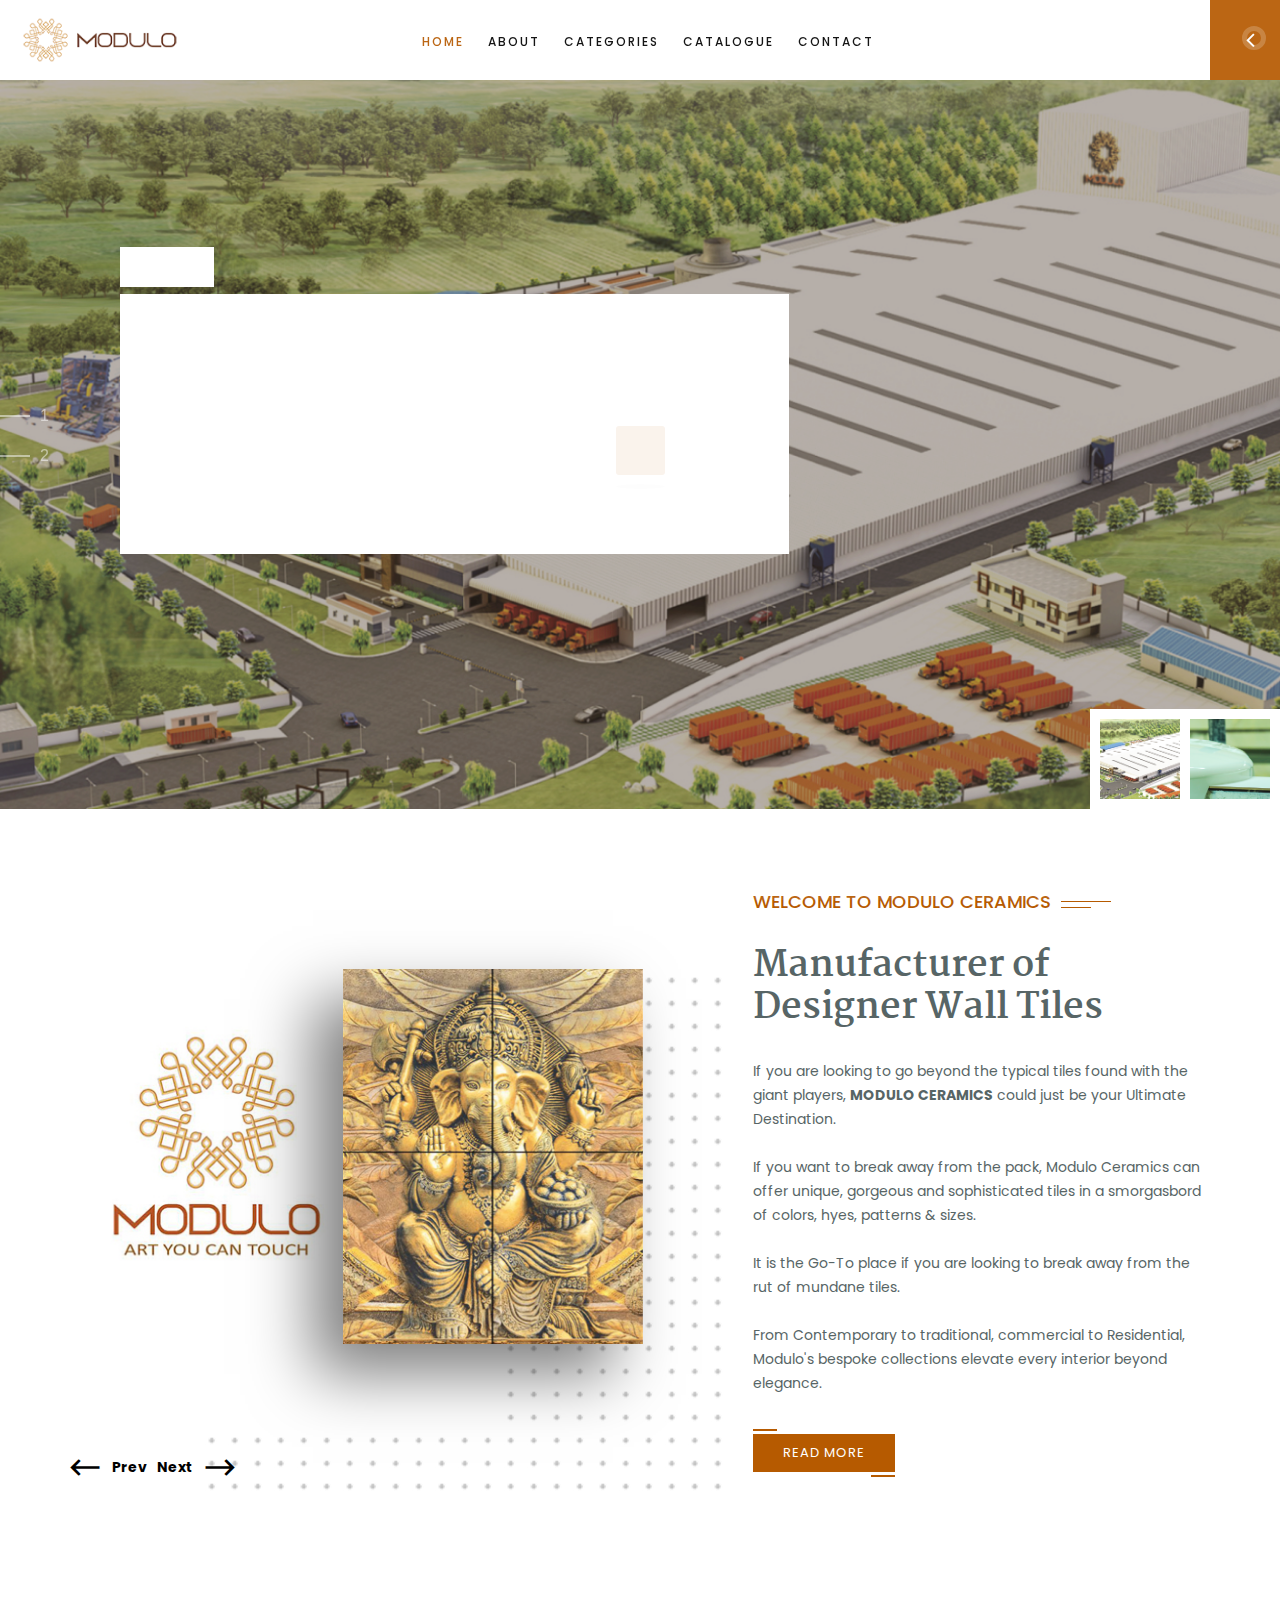
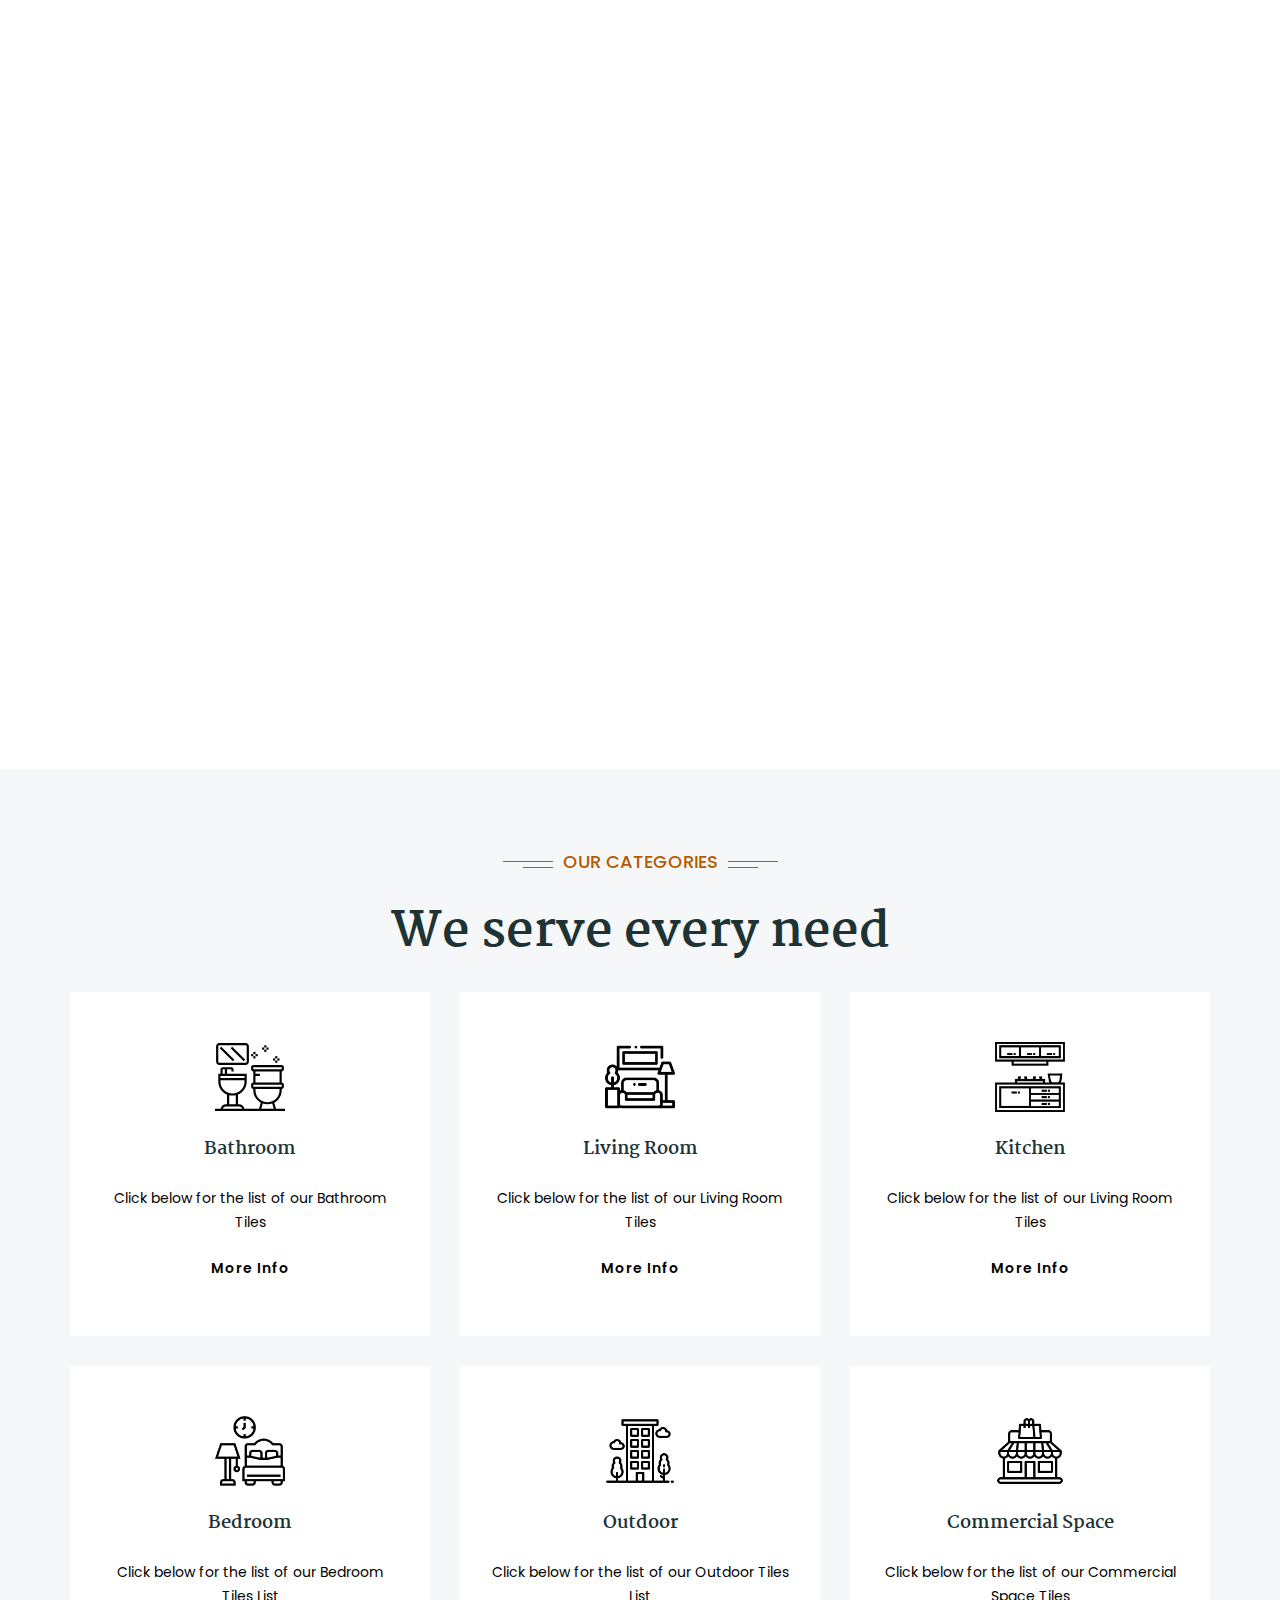
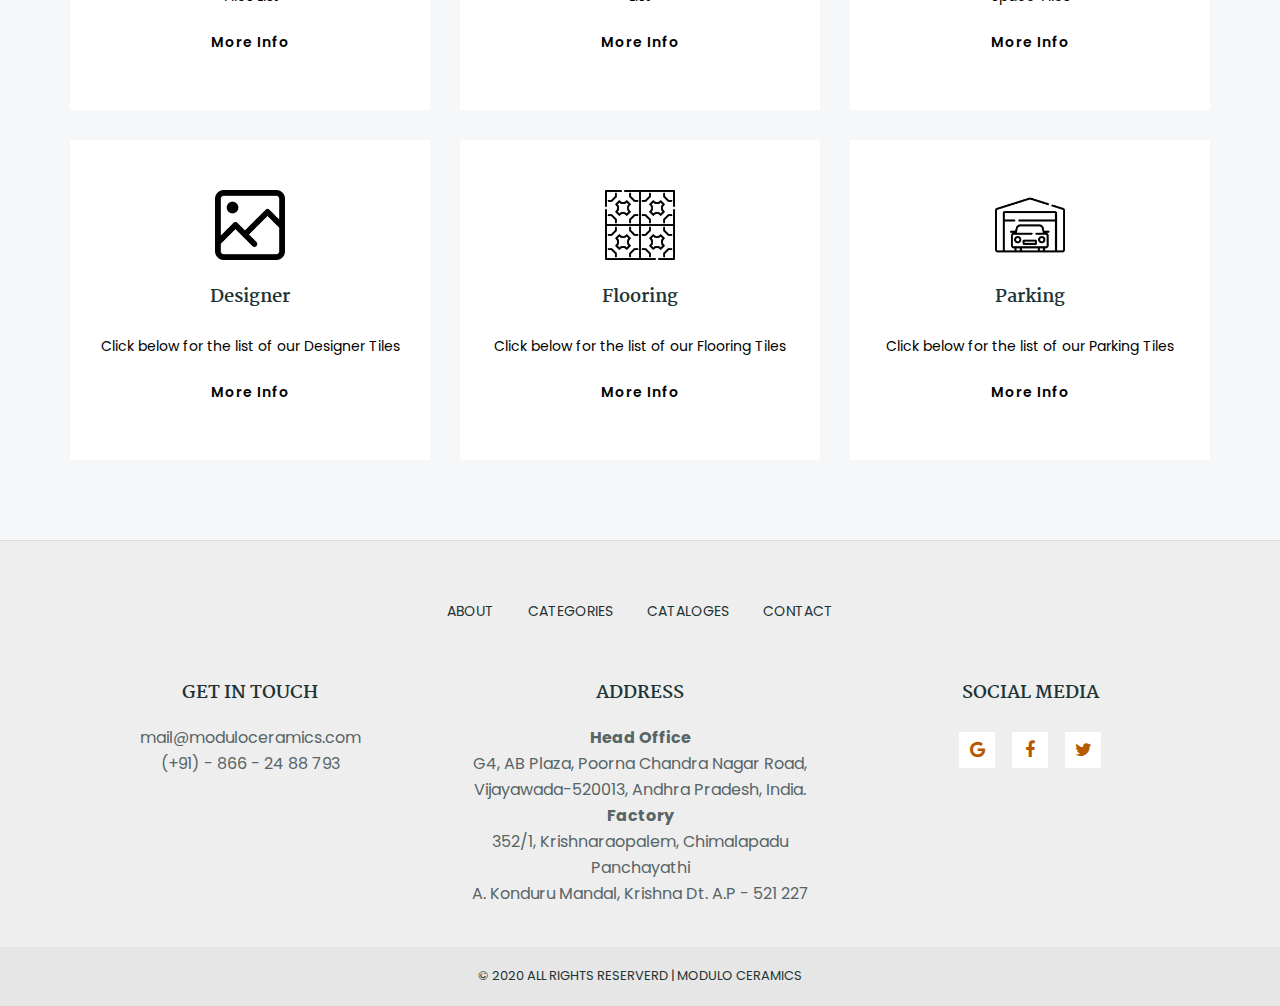
==== commit 926589ef: "updated menu" ====
--- a/index.html
+++ b/index.html
@@ -85,13 +85,13 @@
                             <!-- MAIN Vav -->
                             <div class="header-nav navbar-collapse collapse nav-dark">
                                 <ul class=" nav navbar-nav nav-line-animation">
-                                    <li >
+                                    <li  class="active">
                                     	<a href="index.html" >Home</a>
                                     </li>
 									<li >
                                     	<a href="about.html" >About</a>
                                     </li>
-									<li class="active">
+									<li>
                                     	<a>Categories</a>
                                         <ul class="sub-menu">
                                             <li><a href="bathroom-tiles.html">Bathroom Tiles</a></li>
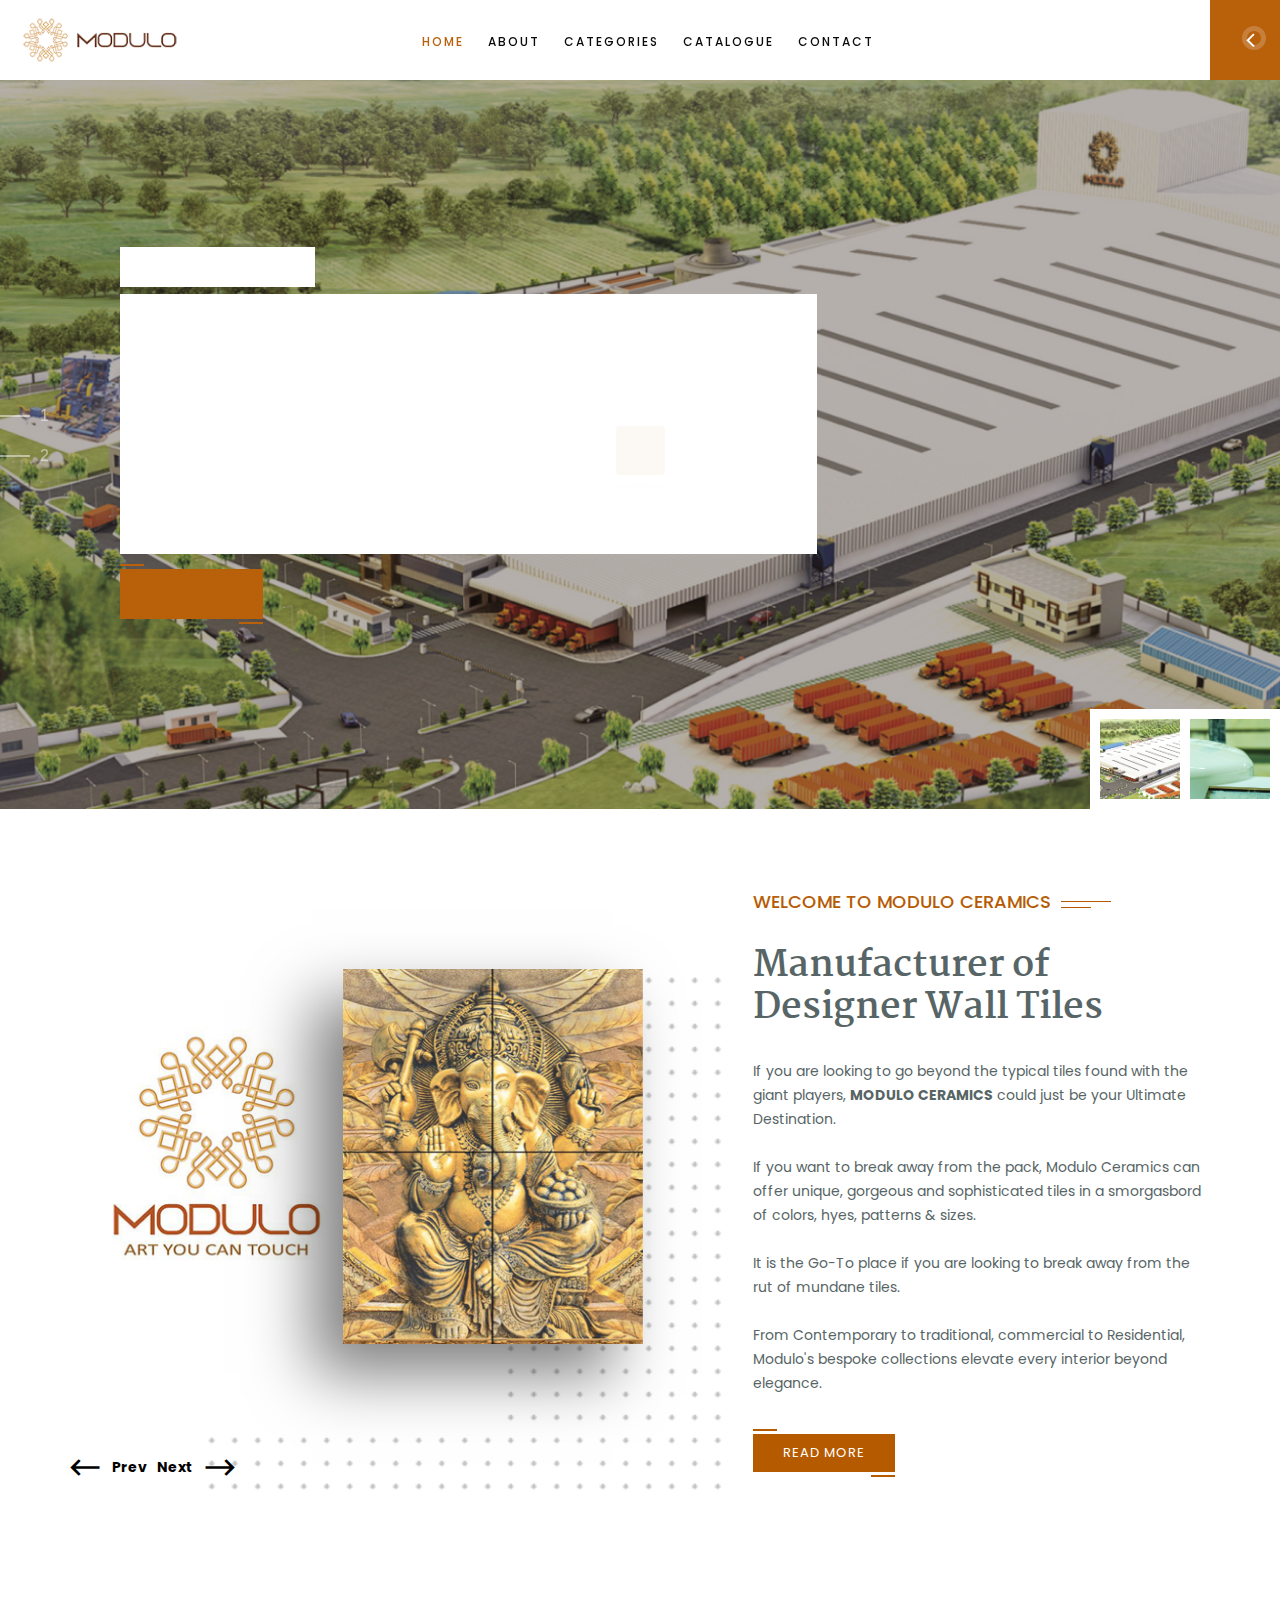
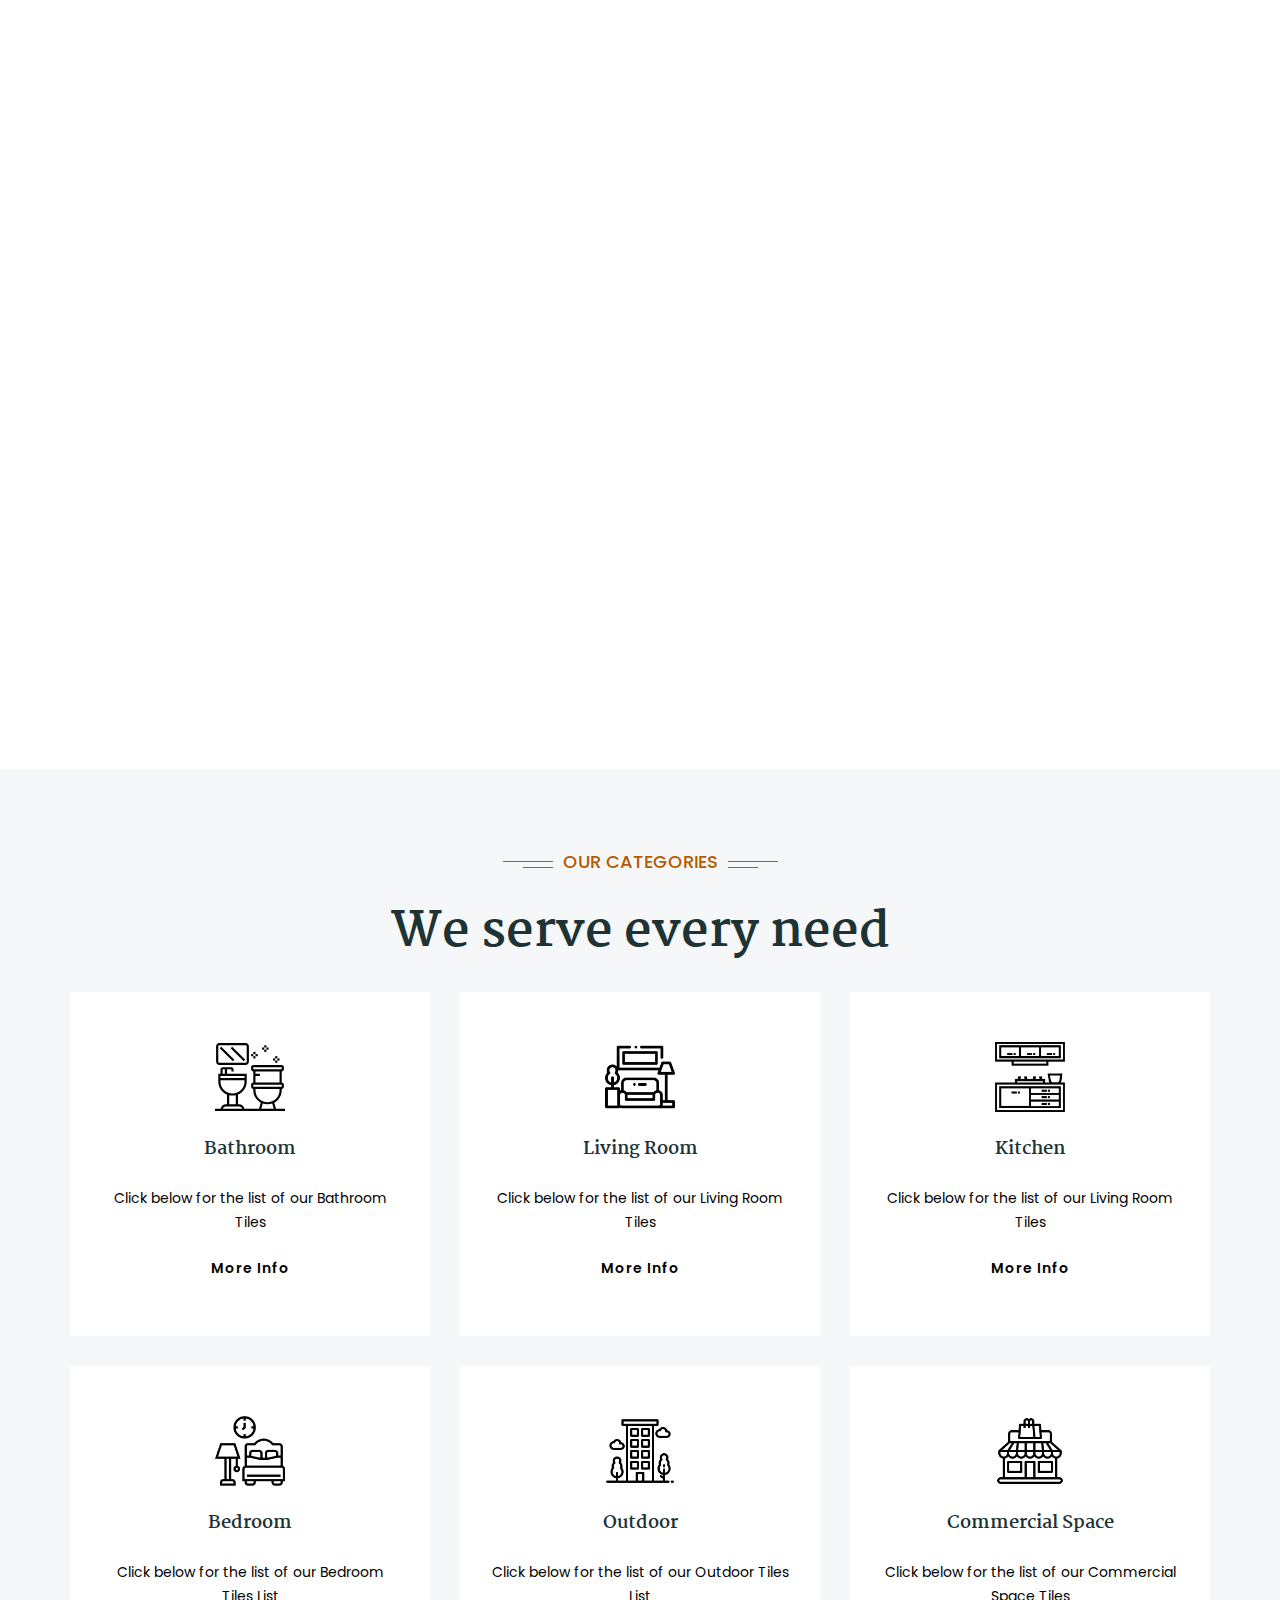
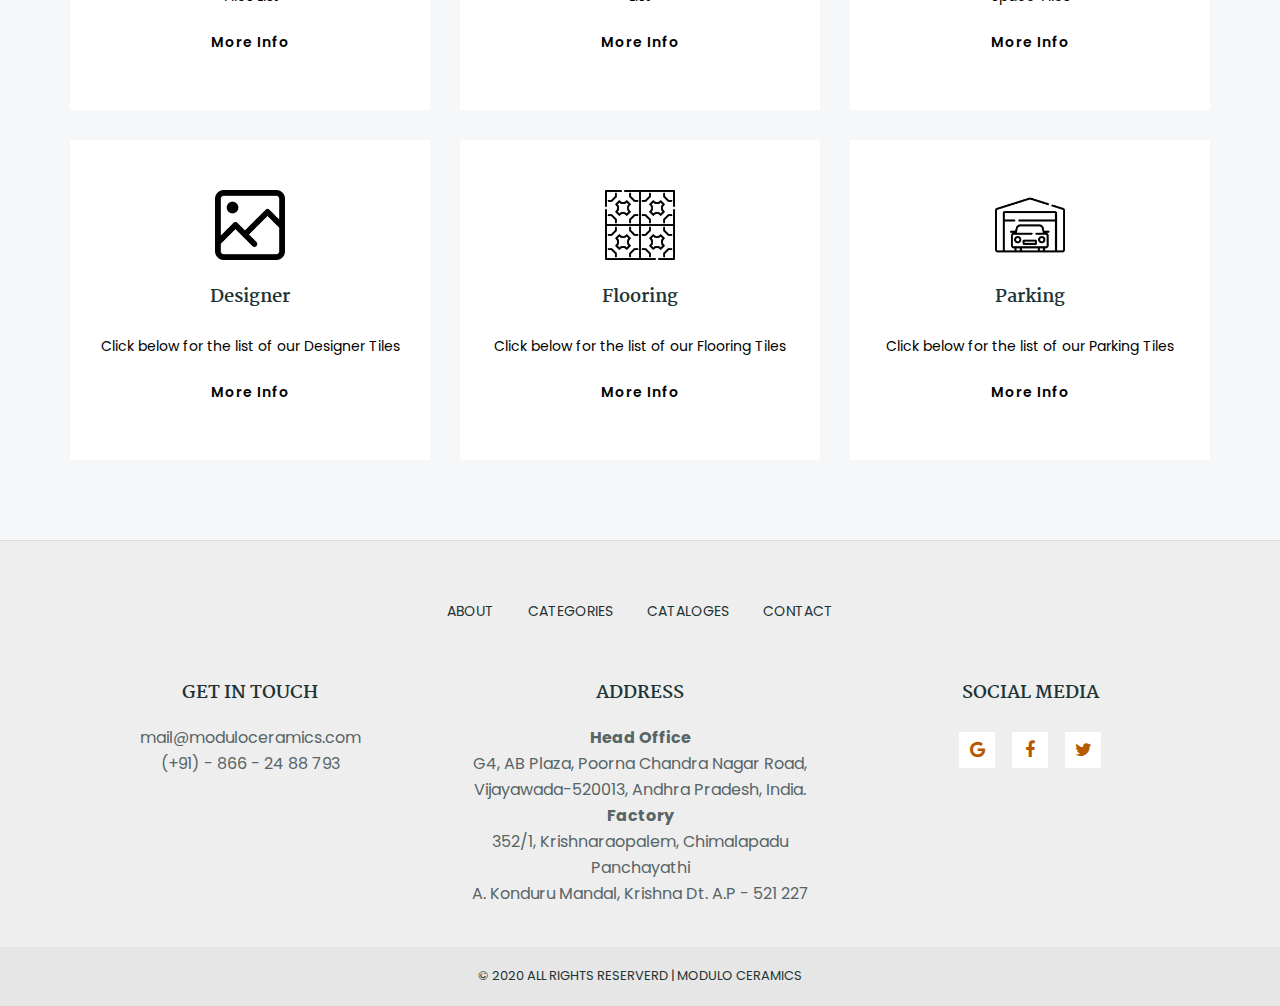
==== commit ea24fc8c: "Updated Contact" ====
--- a/index.html
+++ b/index.html
@@ -135,7 +135,7 @@
                             <div class="contact-nav">
                                  <a href="javascript:void(0)" class="contact_close">&times;</a>
                                  <div class="contact-nav-form p-a30">
-                                    <form class="cons-contact-form" method="post" action="#">
+                                    <form class="cons-contact-form" method="post" action="https://forms.un-static.com/forms/da7ad379eec96e23493a221ffec0c7f0c3df6ba4">
                                         <div class="m-b30">
                                             <!-- TITLE START -->
                                             <div class="section-head text-left">
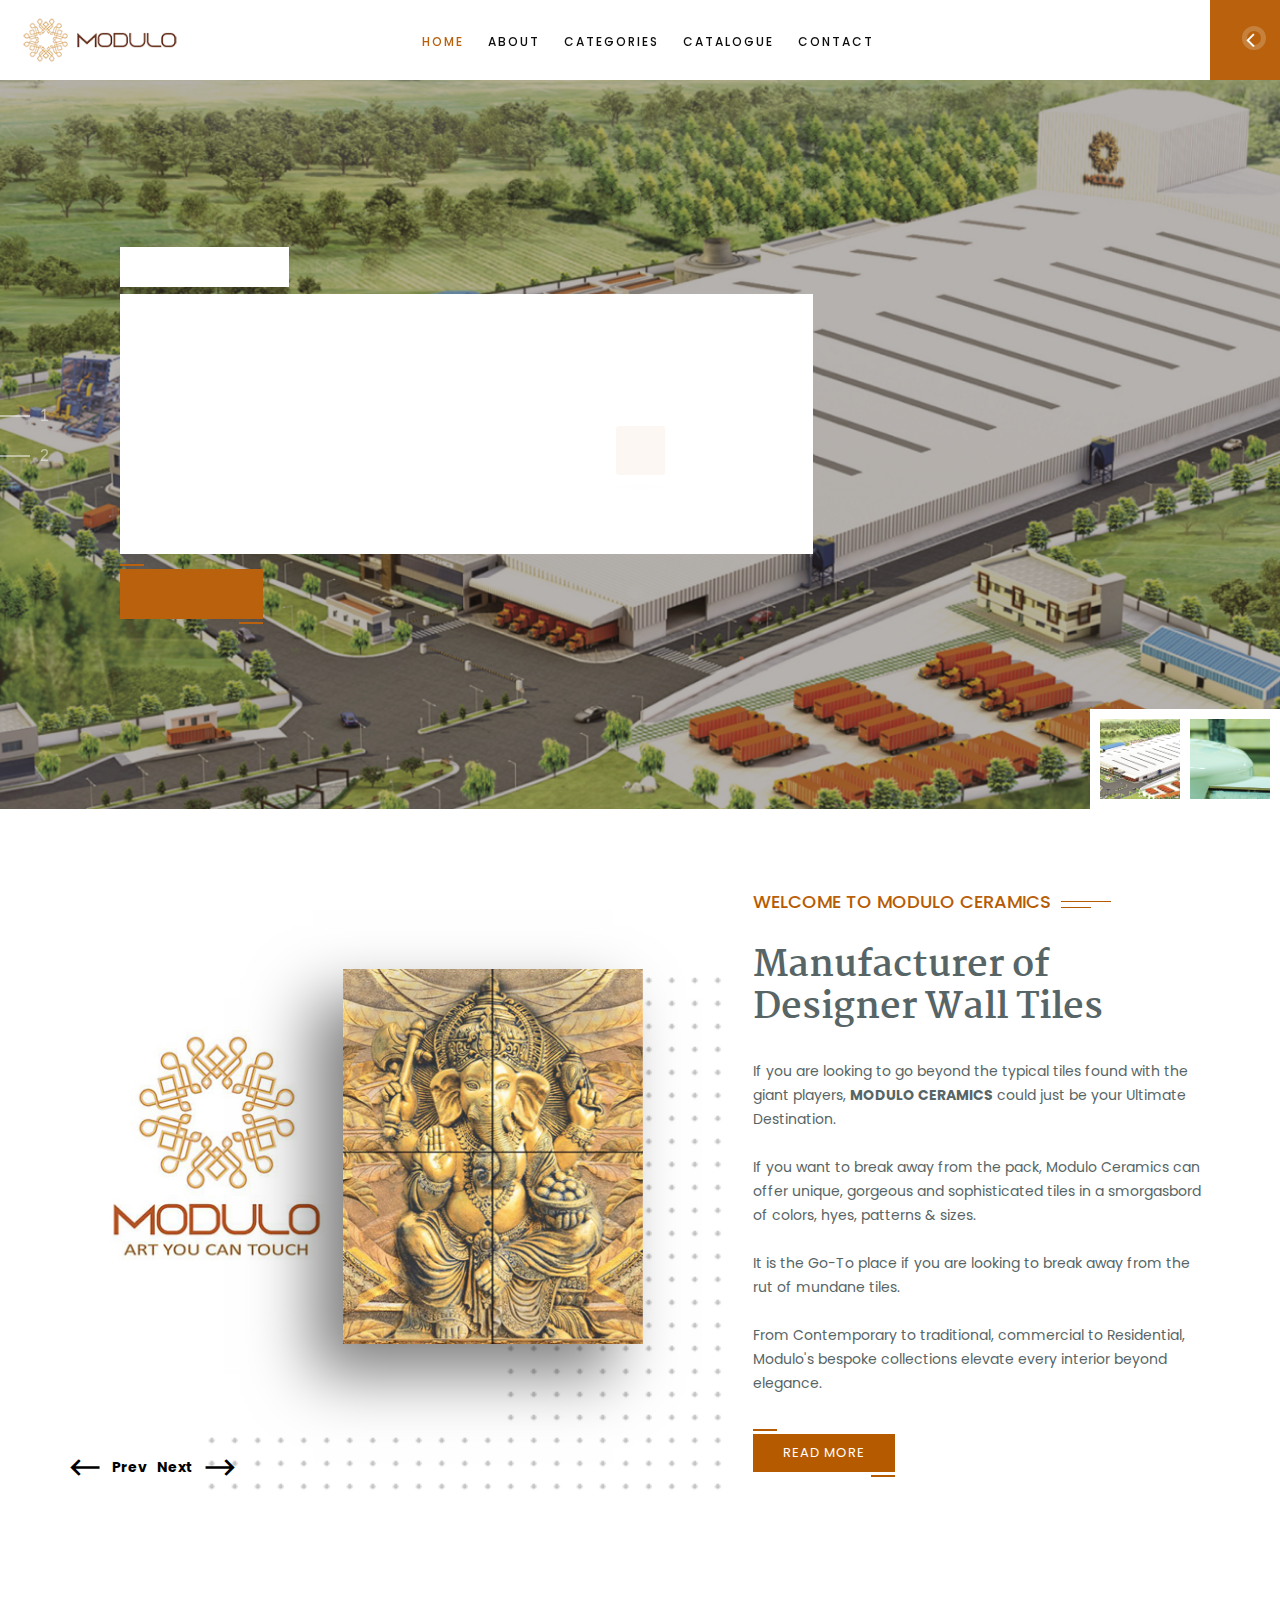
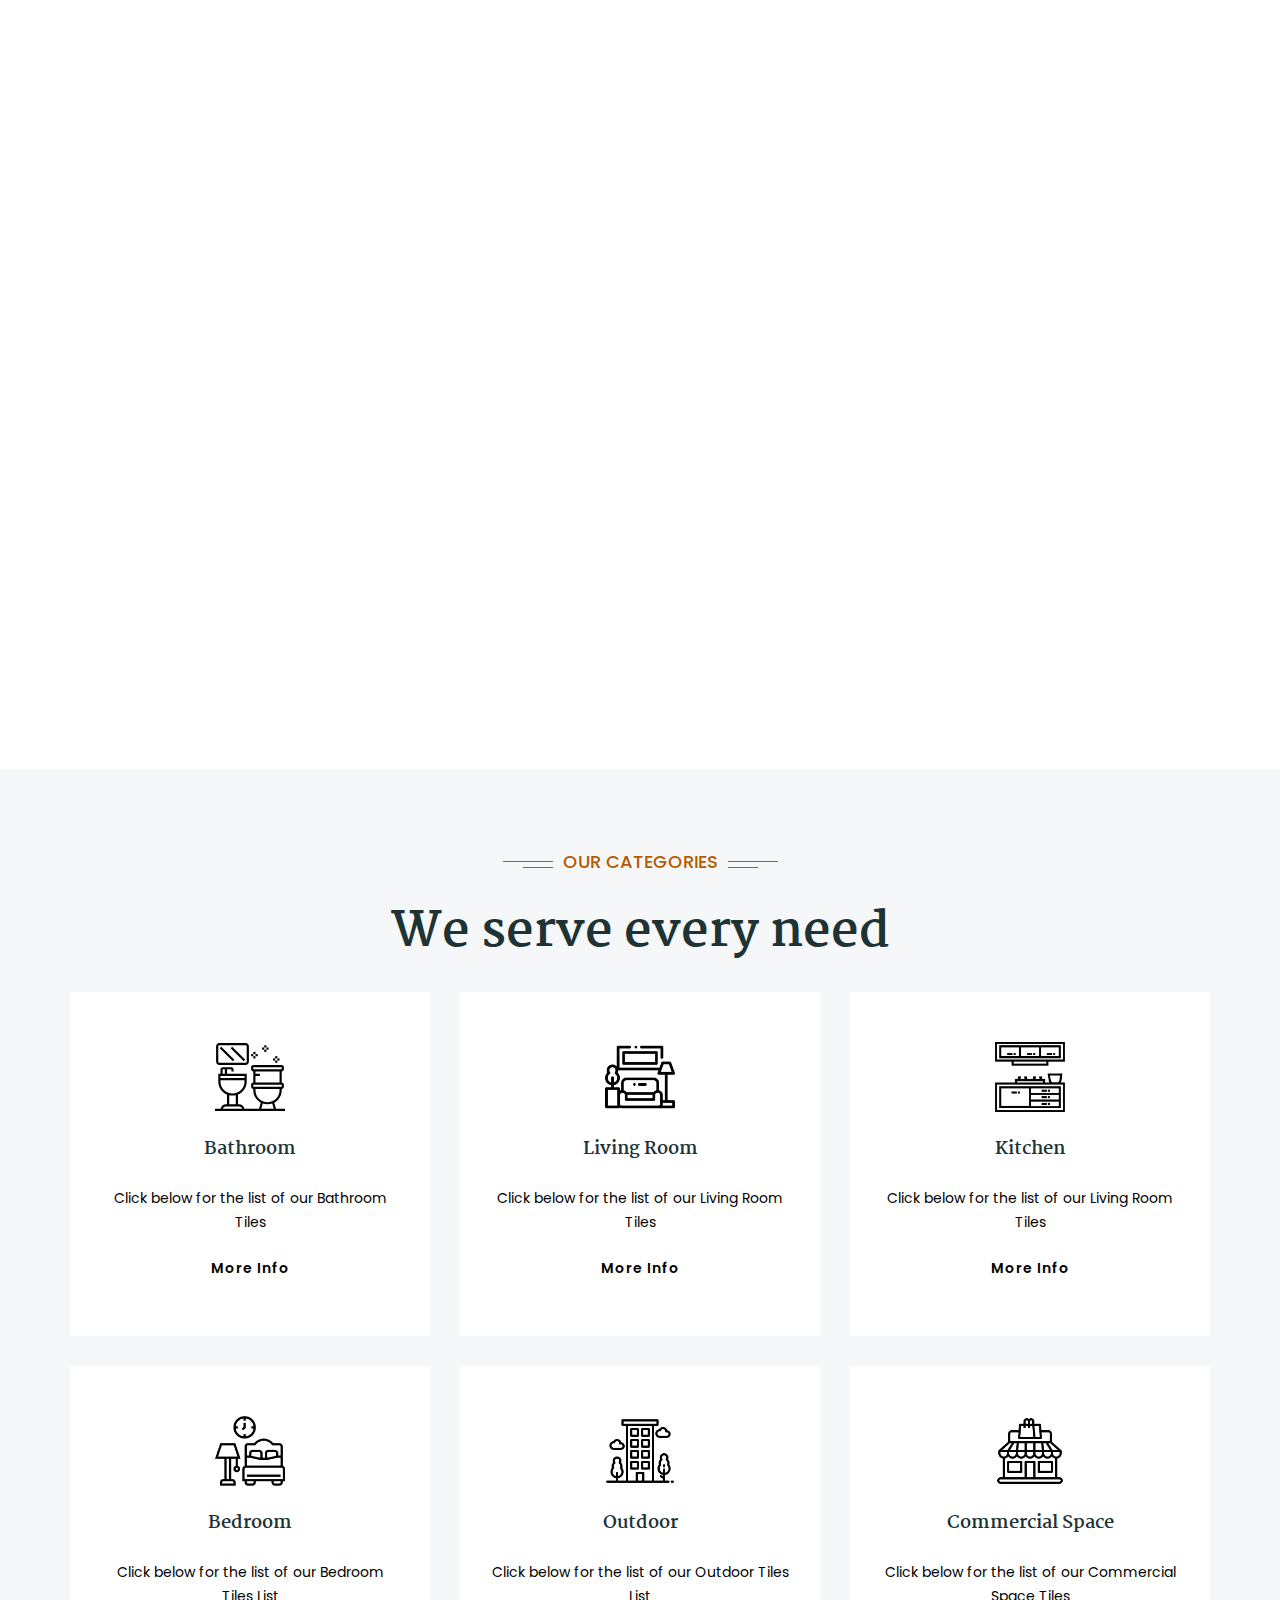
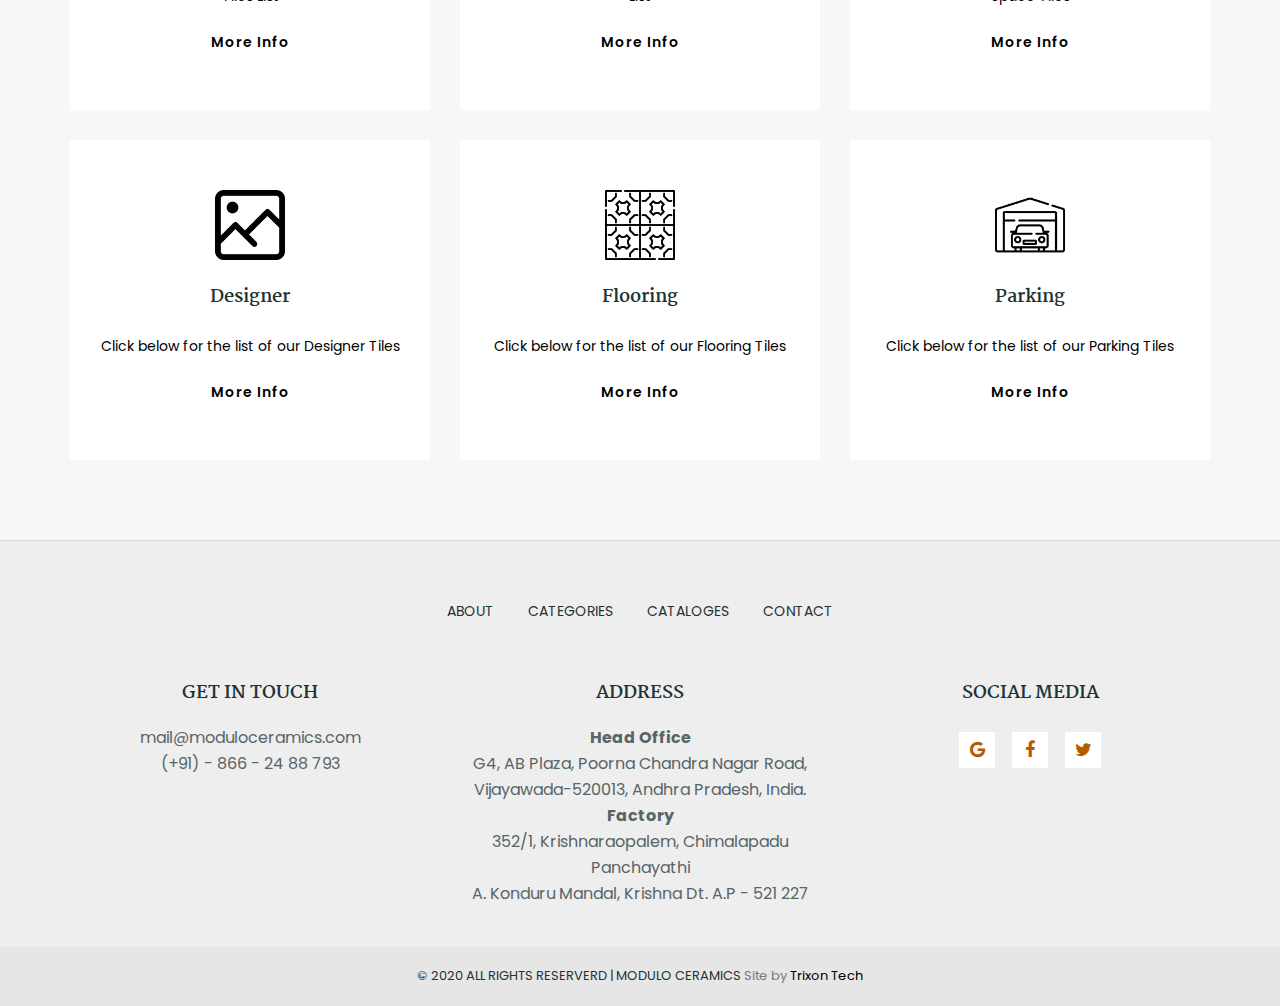
==== commit 03520ed3: "Update index.html" ====
--- a/index.html
+++ b/index.html
@@ -774,6 +774,7 @@
                     <div class="row">
                         <div class="wt-footer-bot-center">
                             <span class="copyrights-text">© 2020 All Rights Reserverd | Modulo Ceramics</span>
+							 Site by <a href="https://trixon.in">Trixon Tech</a>
                         </div>
                     </div>
                 </div>
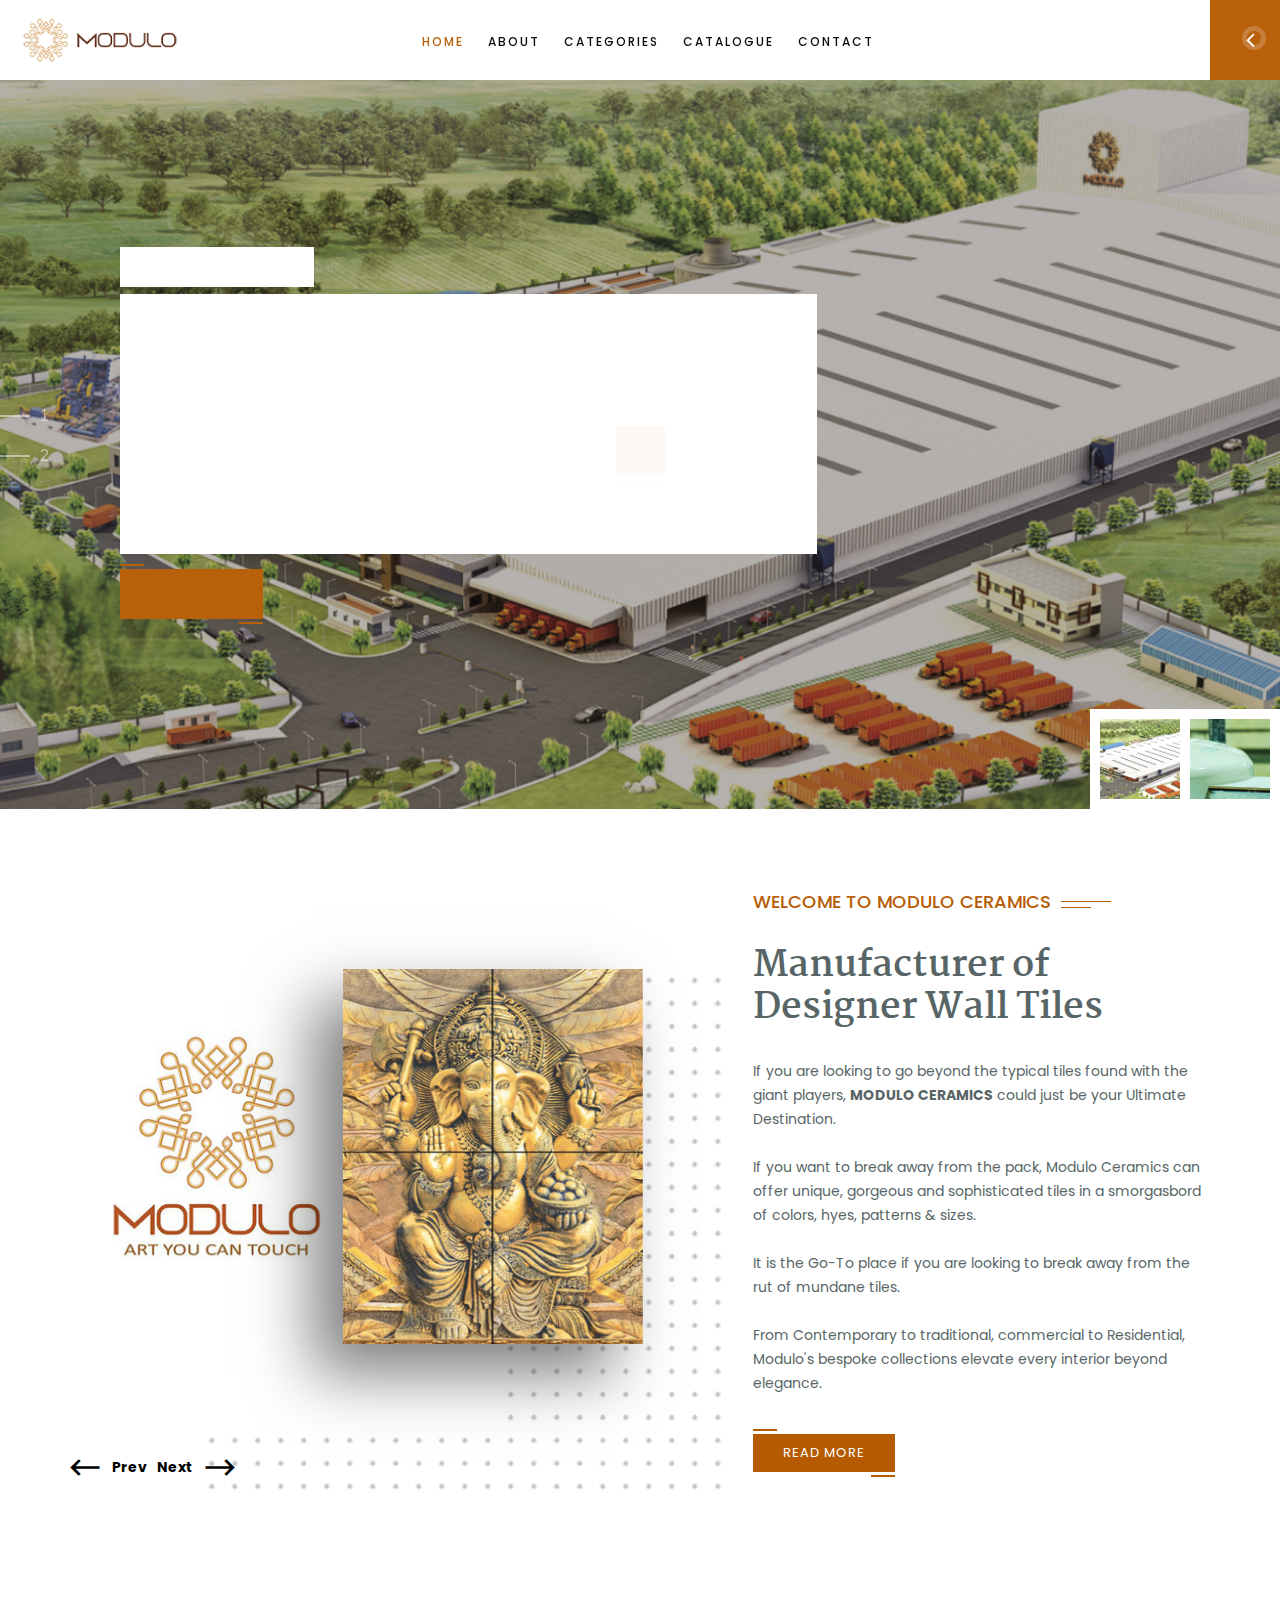
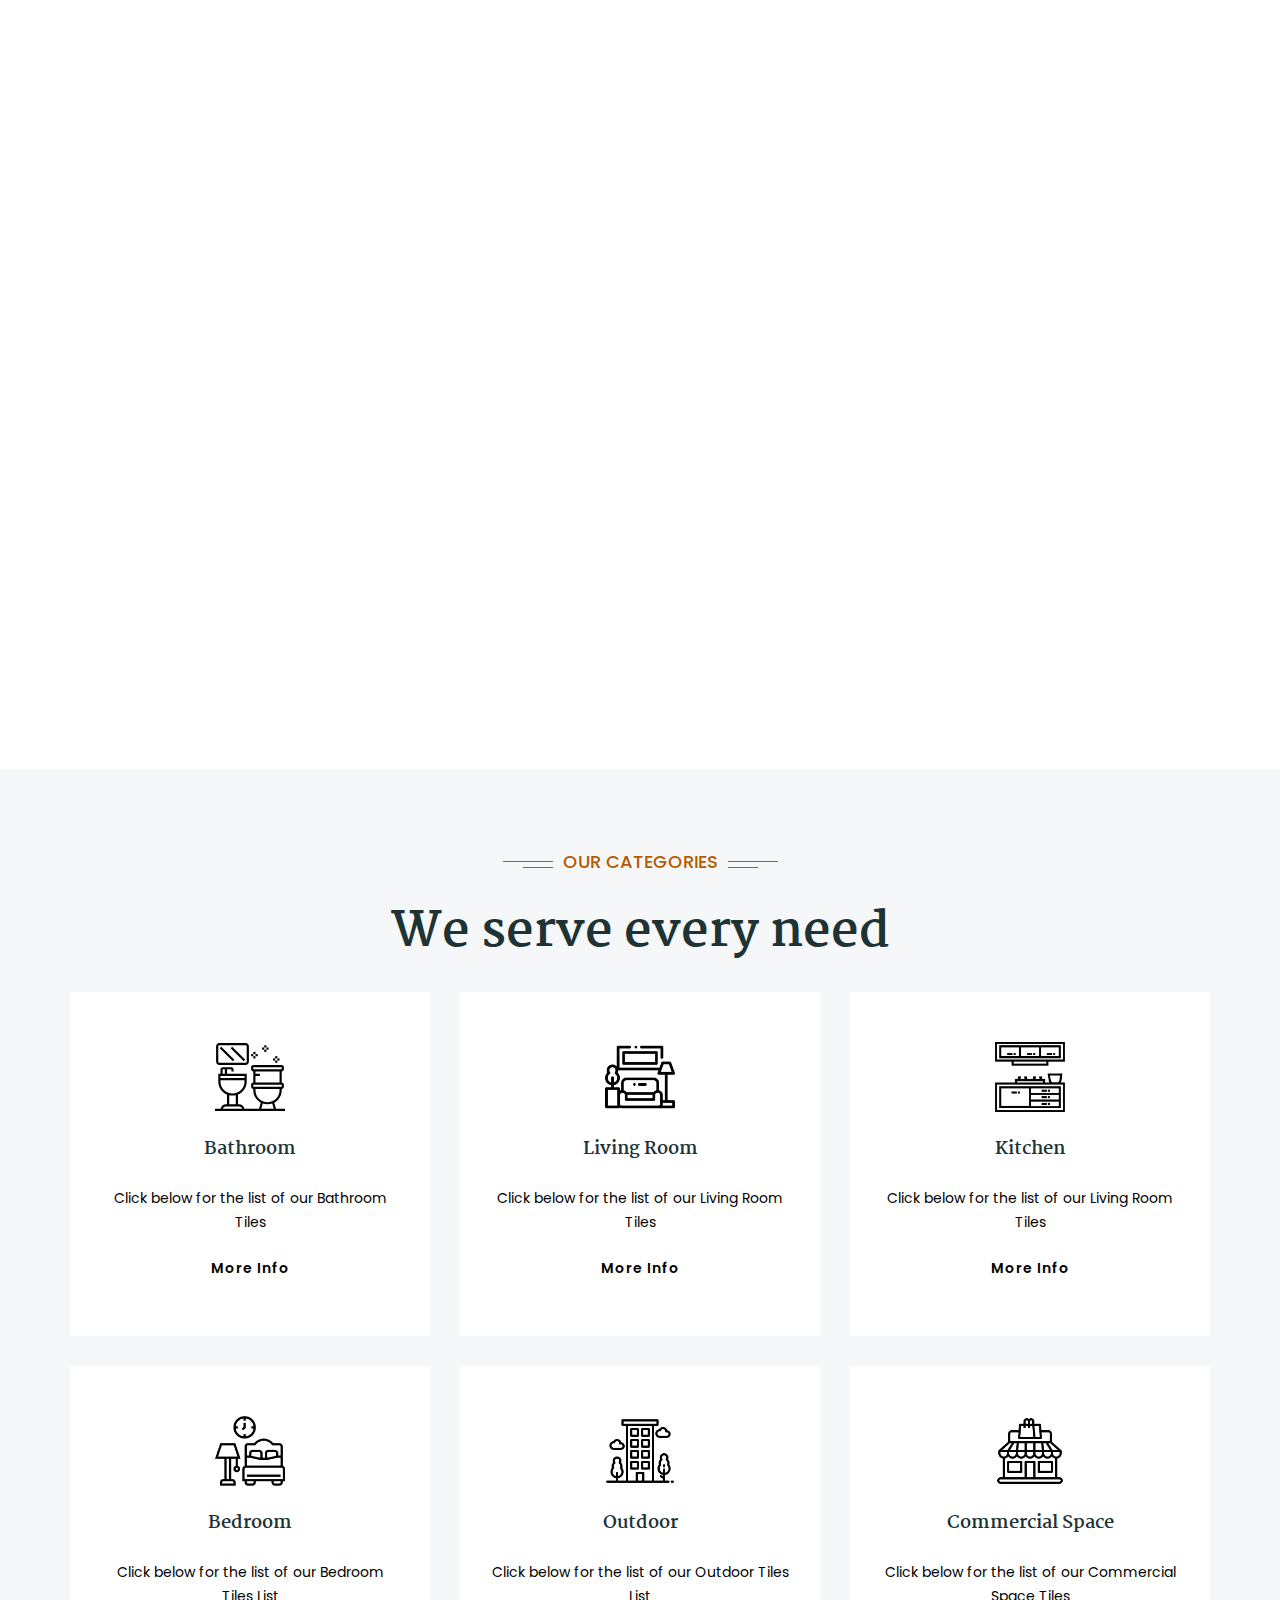
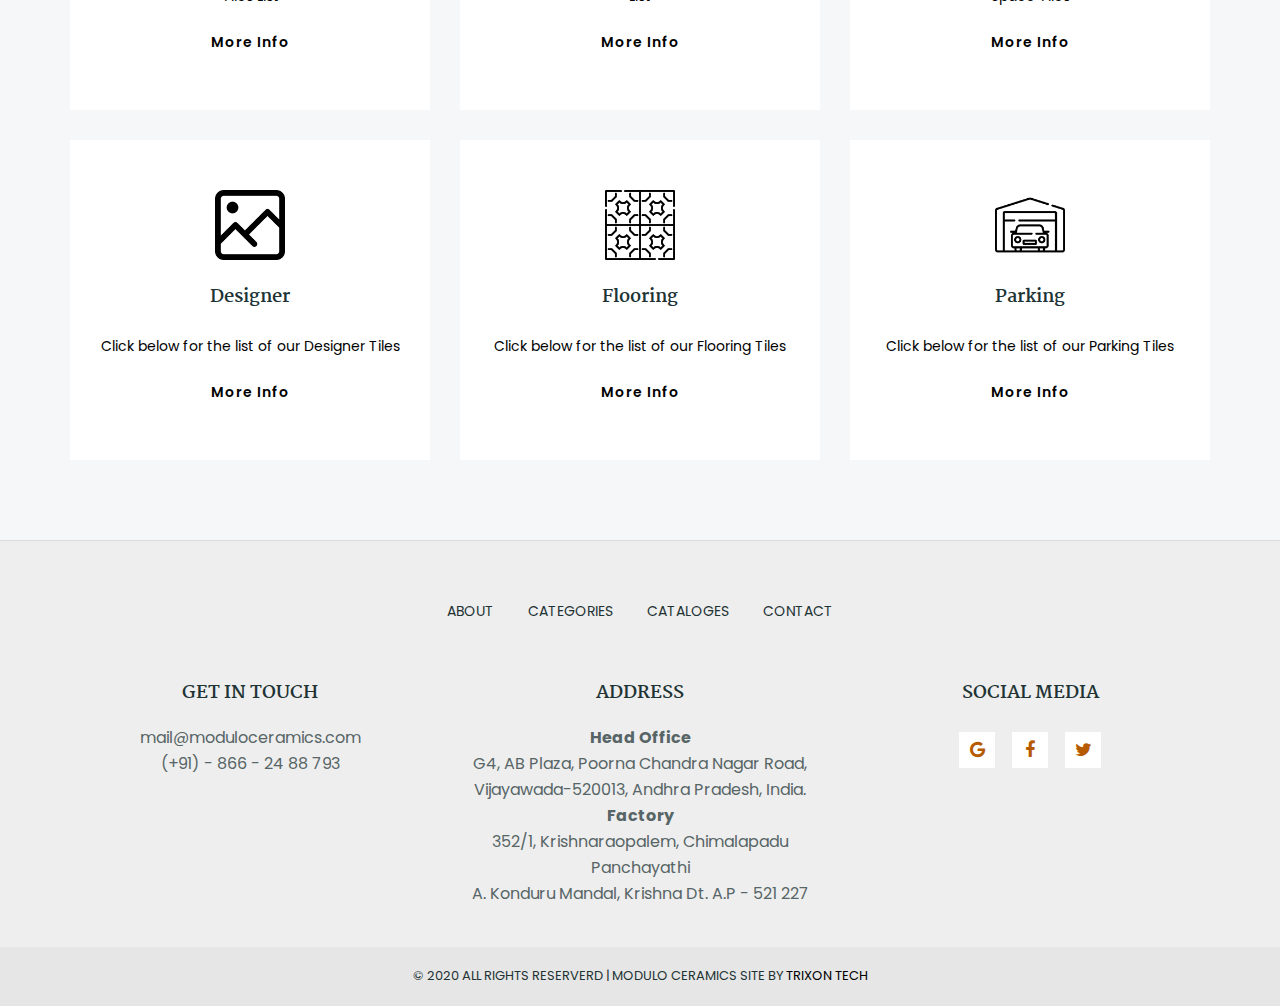
==== commit 4b0e9daa: "Update index.html" ====
--- a/index.html
+++ b/index.html
@@ -773,8 +773,8 @@
                 <div class="container">
                     <div class="row">
                         <div class="wt-footer-bot-center">
-                            <span class="copyrights-text">© 2020 All Rights Reserverd | Modulo Ceramics</span>
-							 Site by <a href="https://trixon.in">Trixon Tech</a>
+                            <span class="copyrights-text">© 2020 All Rights Reserverd | Modulo Ceramics Site by <a href="https://trixon.in">Trixon Tech</a></span>
+
                         </div>
                     </div>
                 </div>
